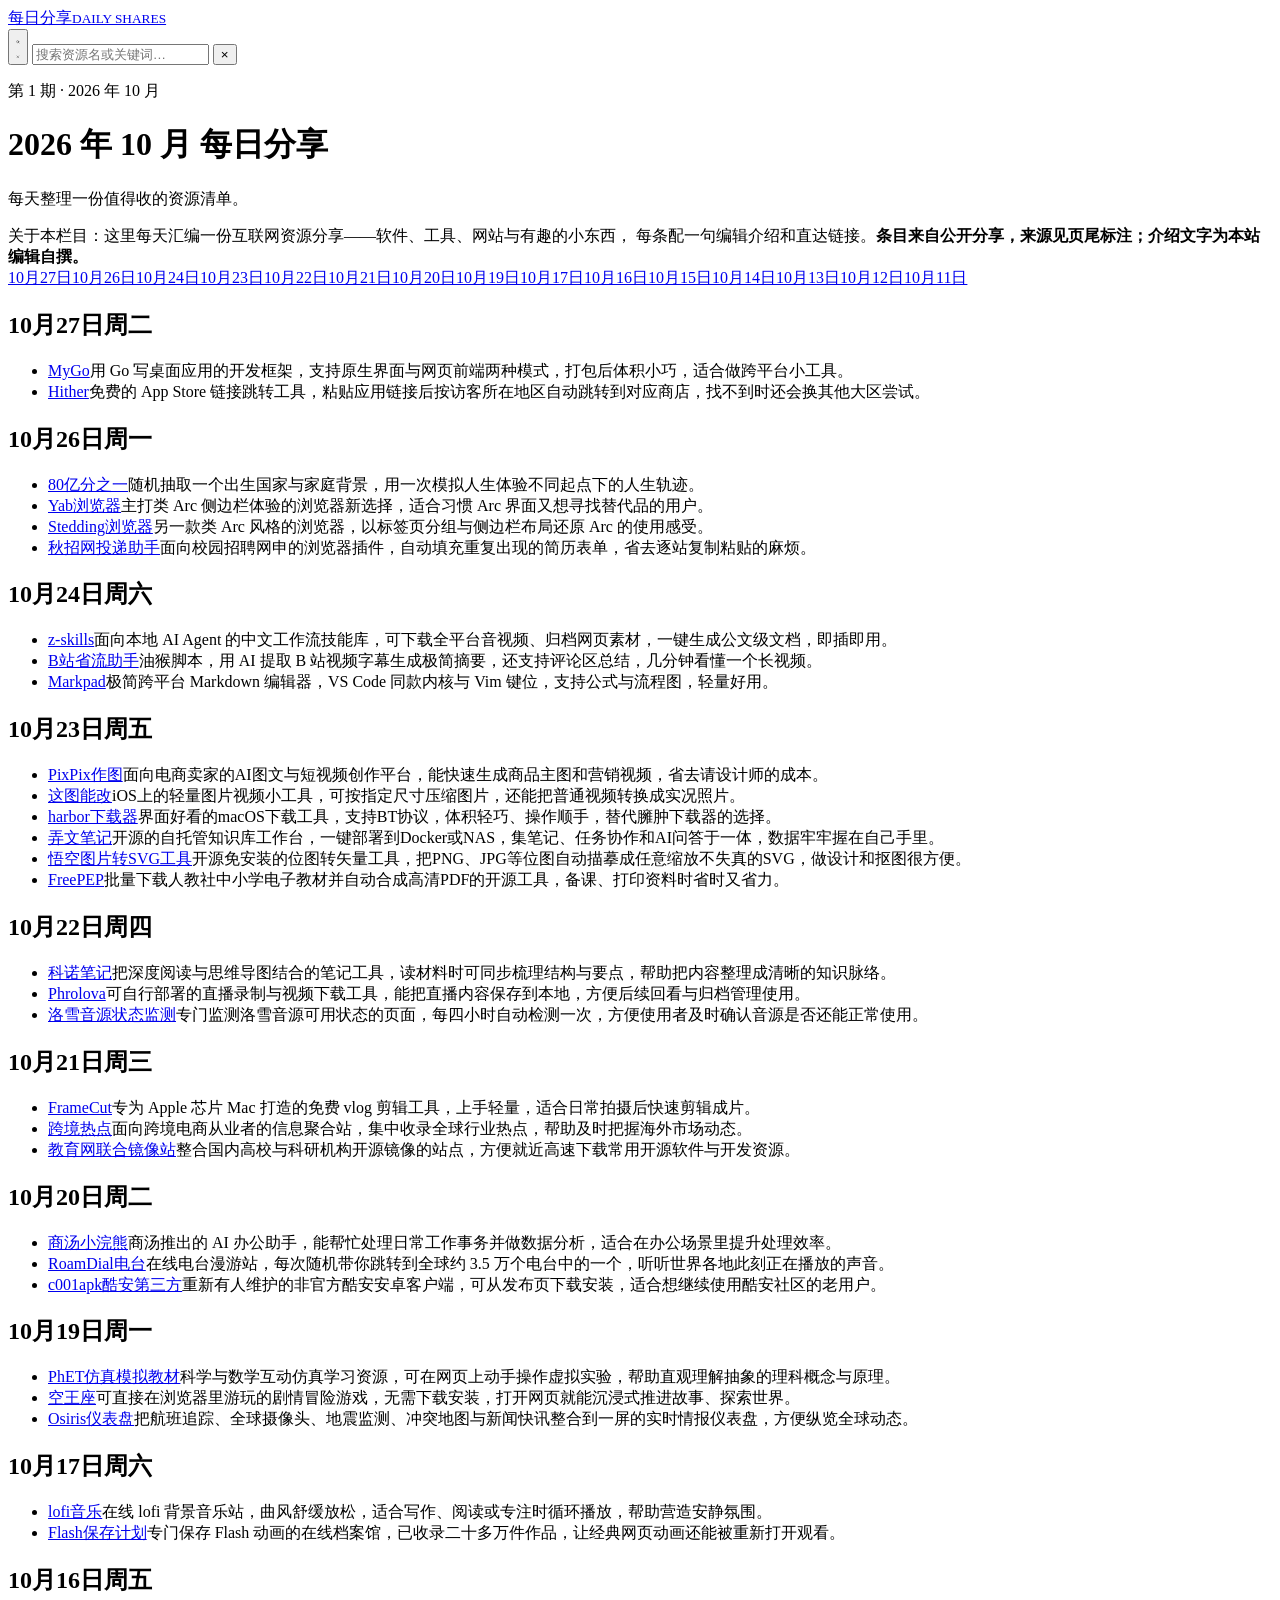
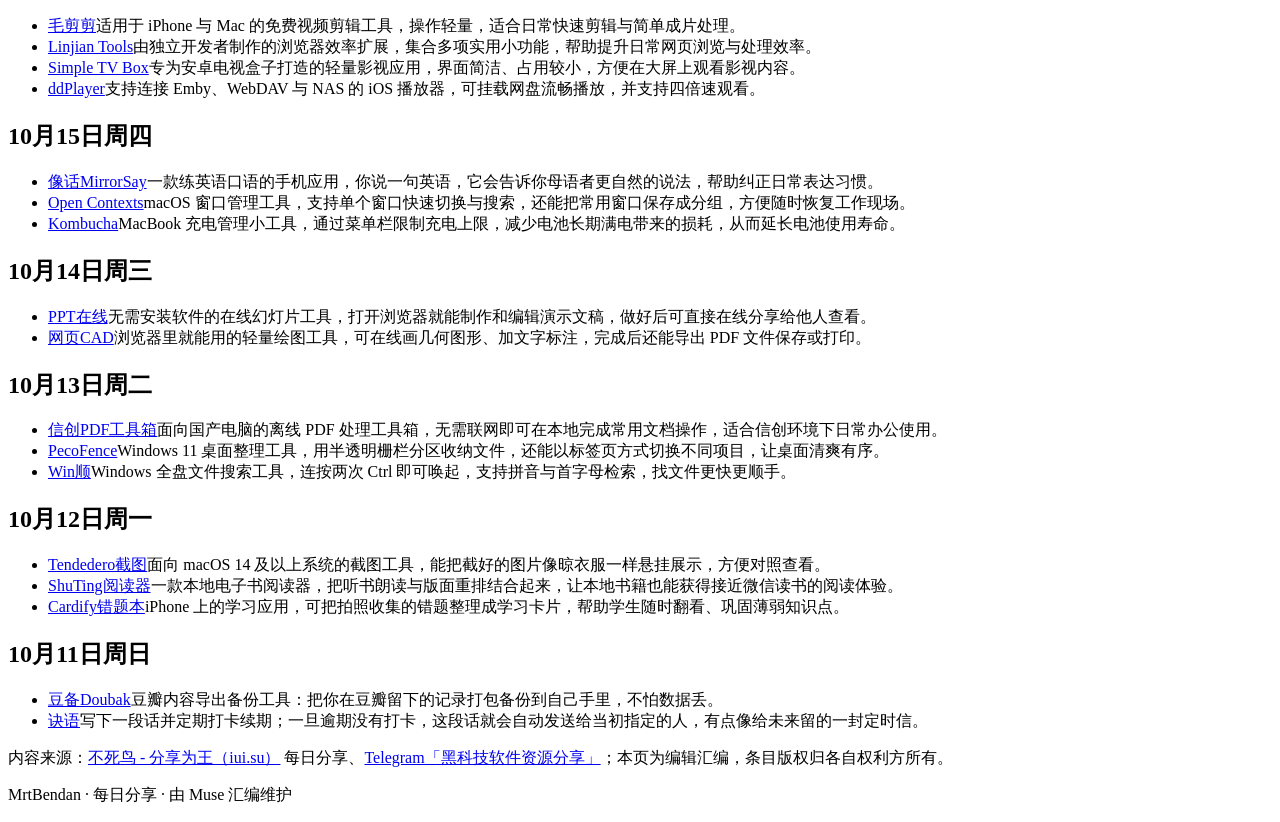
==== 2026-10.html @ f4e04af6 "site: update 2026-10.html" ====
<!DOCTYPE html>
<html lang="zh-CN">
<head>
<meta charset="utf-8">
<meta name="viewport" content="width=device-width, initial-scale=1">
<title>2026 年 10 月 每日分享 · MrtBendan · 每日分享</title>
<link rel="stylesheet" href="/style.css">
</head>
<body>
<header class="topbar">
  <a class="brand" href="/">每日分享<small>DAILY SHARES</small></a>
  
  <div class="searchbox" id="searchbox">
    <button class="search-btn" id="searchBtn" aria-label="搜索">
      <svg class="ic-search" viewBox="0 0 24 24" fill="none" stroke="currentColor" stroke-width="2.2" stroke-linecap="round"><circle cx="11" cy="11" r="7"/><path d="M20 20l-3.8-3.8"/></svg>
      <svg class="ic-close" viewBox="0 0 24 24" fill="none" stroke="currentColor" stroke-width="2.2" stroke-linecap="round"><path d="M6 6l12 12M18 6L6 18"/></svg>
    </button>
    <input id="searchInput" type="text" placeholder="搜索资源名或关键词…" autocomplete="off">
    <button class="search-clear" id="searchClear" aria-label="清空">×</button>
  </div>
  <div class="search-panel" id="searchPanel">
    <p class="search-meta" id="searchMeta"></p>
    <ul class="search-results" id="searchResults"></ul>
    <p class="search-empty" id="searchEmpty" style="display:none"></p>
  </div>

</header>
<main class="wrap">
  <p class="kicker">第 1 期 · 2026 年 10 月</p>
  <h1 class="title">2026 年 10 月 每日分享</h1>
  <p class="sub">每天整理一份值得收的资源清单。</p>
  <div class="about">关于本栏目：这里每天汇编一份互联网资源分享——软件、工具、网站与有趣的小东西，
  每条配一句编辑介绍和直达链接。<b>条目来自公开分享，来源见页尾标注；介绍文字为本站编辑自撰。</b></div>
  <nav class="dayindex"><a href="#d20261027">10月27日</a><a href="#d20261026">10月26日</a><a href="#d20261024">10月24日</a><a href="#d20261023">10月23日</a><a href="#d20261022">10月22日</a><a href="#d20261021">10月21日</a><a href="#d20261020">10月20日</a><a href="#d20261019">10月19日</a><a href="#d20261017">10月17日</a><a href="#d20261016">10月16日</a><a href="#d20261015">10月15日</a><a href="#d20261014">10月14日</a><a href="#d20261013">10月13日</a><a href="#d20261012">10月12日</a><a href="#d20261011">10月11日</a></nav>
  <section class="day" id="d20261027"><h2>10月27日<span class="dow">周二</span></h2><ul class="items"><li><a class="name" href="https://mygo.egoist.dev/" target="_blank" rel="noopener">MyGo</a><span class="desc">用 Go 写桌面应用的开发框架，支持原生界面与网页前端两种模式，打包后体积小巧，适合做跨平台小工具。</span></li>
<li><a class="name" href="https://hither.link/" target="_blank" rel="noopener">Hither</a><span class="desc">免费的 App Store 链接跳转工具，粘贴应用链接后按访客所在地区自动跳转到对应商店，找不到时还会换其他大区尝试。</span></li></ul></section><section class="day" id="d20261026"><h2>10月26日<span class="dow">周一</span></h2><ul class="items"><li><a class="name" href="https://1in8billion.site/zh" target="_blank" rel="noopener">80亿分之一</a><span class="desc">随机抽取一个出生国家与家庭背景，用一次模拟人生体验不同起点下的人生轨迹。</span></li>
<li><a class="name" href="https://yetanotherbrowser.com/" target="_blank" rel="noopener">Yab浏览器</a><span class="desc">主打类 Arc 侧边栏体验的浏览器新选择，适合习惯 Arc 界面又想寻找替代品的用户。</span></li>
<li><a class="name" href="https://stedding.dev/" target="_blank" rel="noopener">Stedding浏览器</a><span class="desc">另一款类 Arc 风格的浏览器，以标签页分组与侧边栏布局还原 Arc 的使用感受。</span></li>
<li><a class="name" href="https://qiuzhaowang.com/autofill" target="_blank" rel="noopener">秋招网投递助手</a><span class="desc">面向校园招聘网申的浏览器插件，自动填充重复出现的简历表单，省去逐站复制粘贴的麻烦。</span></li></ul></section><section class="day" id="d20261024"><h2>10月24日<span class="dow">周六</span></h2><ul class="items"><li><a class="name" href="https://github.com/tjxj/z-skills" target="_blank" rel="noopener">z-skills</a><span class="desc">面向本地 AI Agent 的中文工作流技能库，可下载全平台音视频、归档网页素材，一键生成公文级文档，即插即用。</span></li>
<li><a class="name" href="https://greasyfork.org/zh-CN/scripts/574935" target="_blank" rel="noopener">B站省流助手</a><span class="desc">油猴脚本，用 AI 提取 B 站视频字幕生成极简摘要，还支持评论区总结，几分钟看懂一个长视频。</span></li>
<li><a class="name" href="https://github.com/sftwrdotdev/Markpad" target="_blank" rel="noopener">Markpad</a><span class="desc">极简跨平台 Markdown 编辑器，VS Code 同款内核与 Vim 键位，支持公式与流程图，轻量好用。</span></li></ul></section><section class="day" id="d20261023"><h2>10月23日<span class="dow">周五</span></h2><ul class="items"><li><a class="name" href="https://pixpix.cgref.cn/s/ogewp85np2" target="_blank" rel="noopener">PixPix作图</a><span class="desc">面向电商卖家的AI图文与短视频创作平台，能快速生成商品主图和营销视频，省去请设计师的成本。</span></li>
<li><a class="name" href="https://hugehard.app/apps/this-pic-can-change/" target="_blank" rel="noopener">这图能改</a><span class="desc">iOS上的轻量图片视频小工具，可按指定尺寸压缩图片，还能把普通视频转换成实况照片。</span></li>
<li><a class="name" href="https://thsnkhn.github.io/harbor/" target="_blank" rel="noopener">harbor下载器</a><span class="desc">界面好看的macOS下载工具，支持BT协议，体积轻巧、操作顺手，替代臃肿下载器的选择。</span></li>
<li><a class="name" href="https://github.com/cropflre/nowen-note/releases" target="_blank" rel="noopener">弄文笔记</a><span class="desc">开源的自托管知识库工作台，一键部署到Docker或NAS，集笔记、任务协作和AI问答于一体，数据牢牢握在自己手里。</span></li>
<li><a class="name" href="https://github.com/goku-open/goku-image-to-svg-tool" target="_blank" rel="noopener">悟空图片转SVG工具</a><span class="desc">开源免安装的位图转矢量工具，把PNG、JPG等位图自动描摹成任意缩放不失真的SVG，做设计和抠图很方便。</span></li>
<li><a class="name" href="https://github.com/siknet/FreePEP/releases" target="_blank" rel="noopener">FreePEP</a><span class="desc">批量下载人教社中小学电子教材并自动合成高清PDF的开源工具，备课、打印资料时省时又省力。</span></li></ul></section><section class="day" id="d20261022"><h2>10月22日<span class="dow">周四</span></h2><ul class="items"><li><a class="name" href="https://app.kognote.com/" target="_blank" rel="noopener">科诺笔记</a><span class="desc">把深度阅读与思维导图结合的笔记工具，读材料时可同步梳理结构与要点，帮助把内容整理成清晰的知识脉络。</span></li>
<li><a class="name" href="https://github.com/ProofPage/Phrolova" target="_blank" rel="noopener">Phrolova</a><span class="desc">可自行部署的直播录制与视频下载工具，能把直播内容保存到本地，方便后续回看与归档管理使用。</span></li>
<li><a class="name" href="https://anhe-player.loc.cc/sources/" target="_blank" rel="noopener">洛雪音源状态监测</a><span class="desc">专门监测洛雪音源可用状态的页面，每四小时自动检测一次，方便使用者及时确认音源是否还能正常使用。</span></li></ul></section><section class="day" id="d20261021"><h2>10月21日<span class="dow">周三</span></h2><ul class="items"><li><a class="name" href="https://github.com/lidedongsn/frame-cut" target="_blank" rel="noopener">FrameCut</a><span class="desc">专为 Apple 芯片 Mac 打造的免费 vlog 剪辑工具，上手轻量，适合日常拍摄后快速剪辑成片。</span></li>
<li><a class="name" href="https://hot.ouzhou123.com/hot" target="_blank" rel="noopener">跨境热点</a><span class="desc">面向跨境电商从业者的信息聚合站，集中收录全球行业热点，帮助及时把握海外市场动态。</span></li>
<li><a class="name" href="https://mirrors.cernet.edu.cn/" target="_blank" rel="noopener">教育网联合镜像站</a><span class="desc">整合国内高校与科研机构开源镜像的站点，方便就近高速下载常用开源软件与开发资源。</span></li></ul></section><section class="day" id="d20261020"><h2>10月20日<span class="dow">周二</span></h2><ul class="items"><li><a class="name" href="https://xiaohuanxiong.com/work/home?utm_source=blmay31" target="_blank" rel="noopener">商汤小浣熊</a><span class="desc">商汤推出的 AI 办公助手，能帮忙处理日常工作事务并做数据分析，适合在办公场景里提升处理效率。</span></li>
<li><a class="name" href="https://roamdial.com/" target="_blank" rel="noopener">RoamDial电台</a><span class="desc">在线电台漫游站，每次随机带你跳转到全球约 3.5 万个电台中的一个，听听世界各地此刻正在播放的声音。</span></li>
<li><a class="name" href="https://github.com/TG-Twilight/c001apk/releases" target="_blank" rel="noopener">c001apk酷安第三方</a><span class="desc">重新有人维护的非官方酷安安卓客户端，可从发布页下载安装，适合想继续使用酷安社区的老用户。</span></li></ul></section><section class="day" id="d20261019"><h2>10月19日<span class="dow">周一</span></h2><ul class="items"><li><a class="name" href="https://phet.colorado.edu/zh_CN/" target="_blank" rel="noopener">PhET仿真模拟教材</a><span class="desc">科学与数学互动仿真学习资源，可在网页上动手操作虚拟实验，帮助直观理解抽象的理科概念与原理。</span></li>
<li><a class="name" href="https://muselabs.co/empty-throne" target="_blank" rel="noopener">空王座</a><span class="desc">可直接在浏览器里游玩的剧情冒险游戏，无需下载安装，打开网页就能沉浸式推进故事、探索世界。</span></li>
<li><a class="name" href="https://osirisai.live/" target="_blank" rel="noopener">Osiris仪表盘</a><span class="desc">把航班追踪、全球摄像头、地震监测、冲突地图与新闻快讯整合到一屏的实时情报仪表盘，方便纵览全球动态。</span></li></ul></section><section class="day" id="d20261017"><h2>10月17日<span class="dow">周六</span></h2><ul class="items"><li><a class="name" href="https://lofi.icu/#30" target="_blank" rel="noopener">lofi音乐</a><span class="desc">在线 lofi 背景音乐站，曲风舒缓放松，适合写作、阅读或专注时循环播放，帮助营造安静氛围。</span></li>
<li><a class="name" href="https://flash.homes/" target="_blank" rel="noopener">Flash保存计划</a><span class="desc">专门保存 Flash 动画的在线档案馆，已收录二十多万件作品，让经典网页动画还能被重新打开观看。</span></li></ul></section><section class="day" id="d20261016"><h2>10月16日<span class="dow">周五</span></h2><ul class="items"><li><a class="name" href="https://weili.app/apps/maocut/" target="_blank" rel="noopener">毛剪剪</a><span class="desc">适用于 iPhone 与 Mac 的免费视频剪辑工具，操作轻量，适合日常快速剪辑与简单成片处理。</span></li>
<li><a class="name" href="https://linjianxiaoyutools.com/" target="_blank" rel="noopener">Linjian Tools</a><span class="desc">由独立开发者制作的浏览器效率扩展，集合多项实用小功能，帮助提升日常网页浏览与处理效率。</span></li>
<li><a class="name" href="https://github.com/w1lli4m666-droid/Simple-TV-Box/releases" target="_blank" rel="noopener">Simple TV Box</a><span class="desc">专为安卓电视盒子打造的轻量影视应用，界面简洁、占用较小，方便在大屏上观看影视内容。</span></li>
<li><a class="name" href="https://apps.apple.com/cn/app/ddplayer/id6810930763" target="_blank" rel="noopener">ddPlayer</a><span class="desc">支持连接 Emby、WebDAV 与 NAS 的 iOS 播放器，可挂载网盘流畅播放，并支持四倍速观看。</span></li></ul></section><section class="day" id="d20261015"><h2>10月15日<span class="dow">周四</span></h2><ul class="items"><li><a class="name" href="https://mirrorsay.com" target="_blank" rel="noopener">像话MirrorSay</a><span class="desc">一款练英语口语的手机应用，你说一句英语，它会告诉你母语者更自然的说法，帮助纠正日常表达习惯。</span></li>
<li><a class="name" href="https://opencontexts.zshnb.com/zh/" target="_blank" rel="noopener">Open Contexts</a><span class="desc">macOS 窗口管理工具，支持单个窗口快速切换与搜索，还能把常用窗口保存成分组，方便随时恢复工作现场。</span></li>
<li><a class="name" href="https://github.com/askuksov/kombucha" target="_blank" rel="noopener">Kombucha</a><span class="desc">MacBook 充电管理小工具，通过菜单栏限制充电上限，减少电池长期满电带来的损耗，从而延长电池使用寿命。</span></li></ul></section><section class="day" id="d20261014"><h2>10月14日<span class="dow">周三</span></h2><ul class="items"><li><a class="name" href="https://pptonline.co/" target="_blank" rel="noopener">PPT在线</a><span class="desc">无需安装软件的在线幻灯片工具，打开浏览器就能制作和编辑演示文稿，做好后可直接在线分享给他人查看。</span></li>
<li><a class="name" href="https://kulmanlab.com/zh/" target="_blank" rel="noopener">网页CAD</a><span class="desc">浏览器里就能用的轻量绘图工具，可在线画几何图形、加文字标注，完成后还能导出 PDF 文件保存或打印。</span></li></ul></section><section class="day" id="d20261013"><h2>10月13日<span class="dow">周二</span></h2><ul class="items"><li><a class="name" href="https://www.xcpdf.com/" target="_blank" rel="noopener">信创PDF工具箱</a><span class="desc">面向国产电脑的离线 PDF 处理工具箱，无需联网即可在本地完成常用文档操作，适合信创环境下日常办公使用。</span></li>
<li><a class="name" href="https://pecofence.jiang.jp/zh-CN/" target="_blank" rel="noopener">PecoFence</a><span class="desc">Windows 11 桌面整理工具，用半透明栅栏分区收纳文件，还能以标签页方式切换不同项目，让桌面清爽有序。</span></li>
<li><a class="name" href="https://github.com/LingCore/WinShun" target="_blank" rel="noopener">Win顺</a><span class="desc">Windows 全盘文件搜索工具，连按两次 Ctrl 即可唤起，支持拼音与首字母检索，找文件更快更顺手。</span></li></ul></section><section class="day" id="d20261012"><h2>10月12日<span class="dow">周一</span></h2><ul class="items"><li><a class="name" href="https://tendedero.app/" target="_blank" rel="noopener">Tendedero截图</a><span class="desc">面向 macOS 14 及以上系统的截图工具，能把截好的图片像晾衣服一样悬挂展示，方便对照查看。</span></li>
<li><a class="name" href="https://github.com/zanbinxu/shuting" target="_blank" rel="noopener">ShuTing阅读器</a><span class="desc">一款本地电子书阅读器，把听书朗读与版面重排结合起来，让本地书籍也能获得接近微信读书的阅读体验。</span></li>
<li><a class="name" href="https://blynkai.app/cardify/" target="_blank" rel="noopener">Cardify错题本</a><span class="desc">iPhone 上的学习应用，可把拍照收集的错题整理成学习卡片，帮助学生随时翻看、巩固薄弱知识点。</span></li></ul></section><section class="day" id="d20261011"><h2>10月11日<span class="dow">周日</span></h2><ul class="items"><li><a class="name" href="https://doubak.com/" target="_blank" rel="noopener">豆备Doubak</a><span class="desc">豆瓣内容导出备份工具：把你在豆瓣留下的记录打包备份到自己手里，不怕数据丢。</span></li>
<li><a class="name" href="https://www.jueyu.xyz/" target="_blank" rel="noopener">诀语</a><span class="desc">写下一段话并定期打卡续期；一旦逾期没有打卡，这段话就会自动发送给当初指定的人，有点像给未来留的一封定时信。</span></li></ul></section>
  <footer>
    <p>内容来源：<a href="https://iui.su/214/" target="_blank" rel="noopener">不死鸟 - 分享为王（iui.su）</a> 每日分享、<a href="https://t.me/kkaifenxiang" target="_blank" rel="noopener">Telegram「黑科技软件资源分享」</a>；本页为编辑汇编，条目版权归各自权利方所有。</p>
    <p>MrtBendan · 每日分享 · 由 Muse 汇编维护</p>
  </footer>
</main>
<script src="/search.js" defer></script>
</body>
</html>
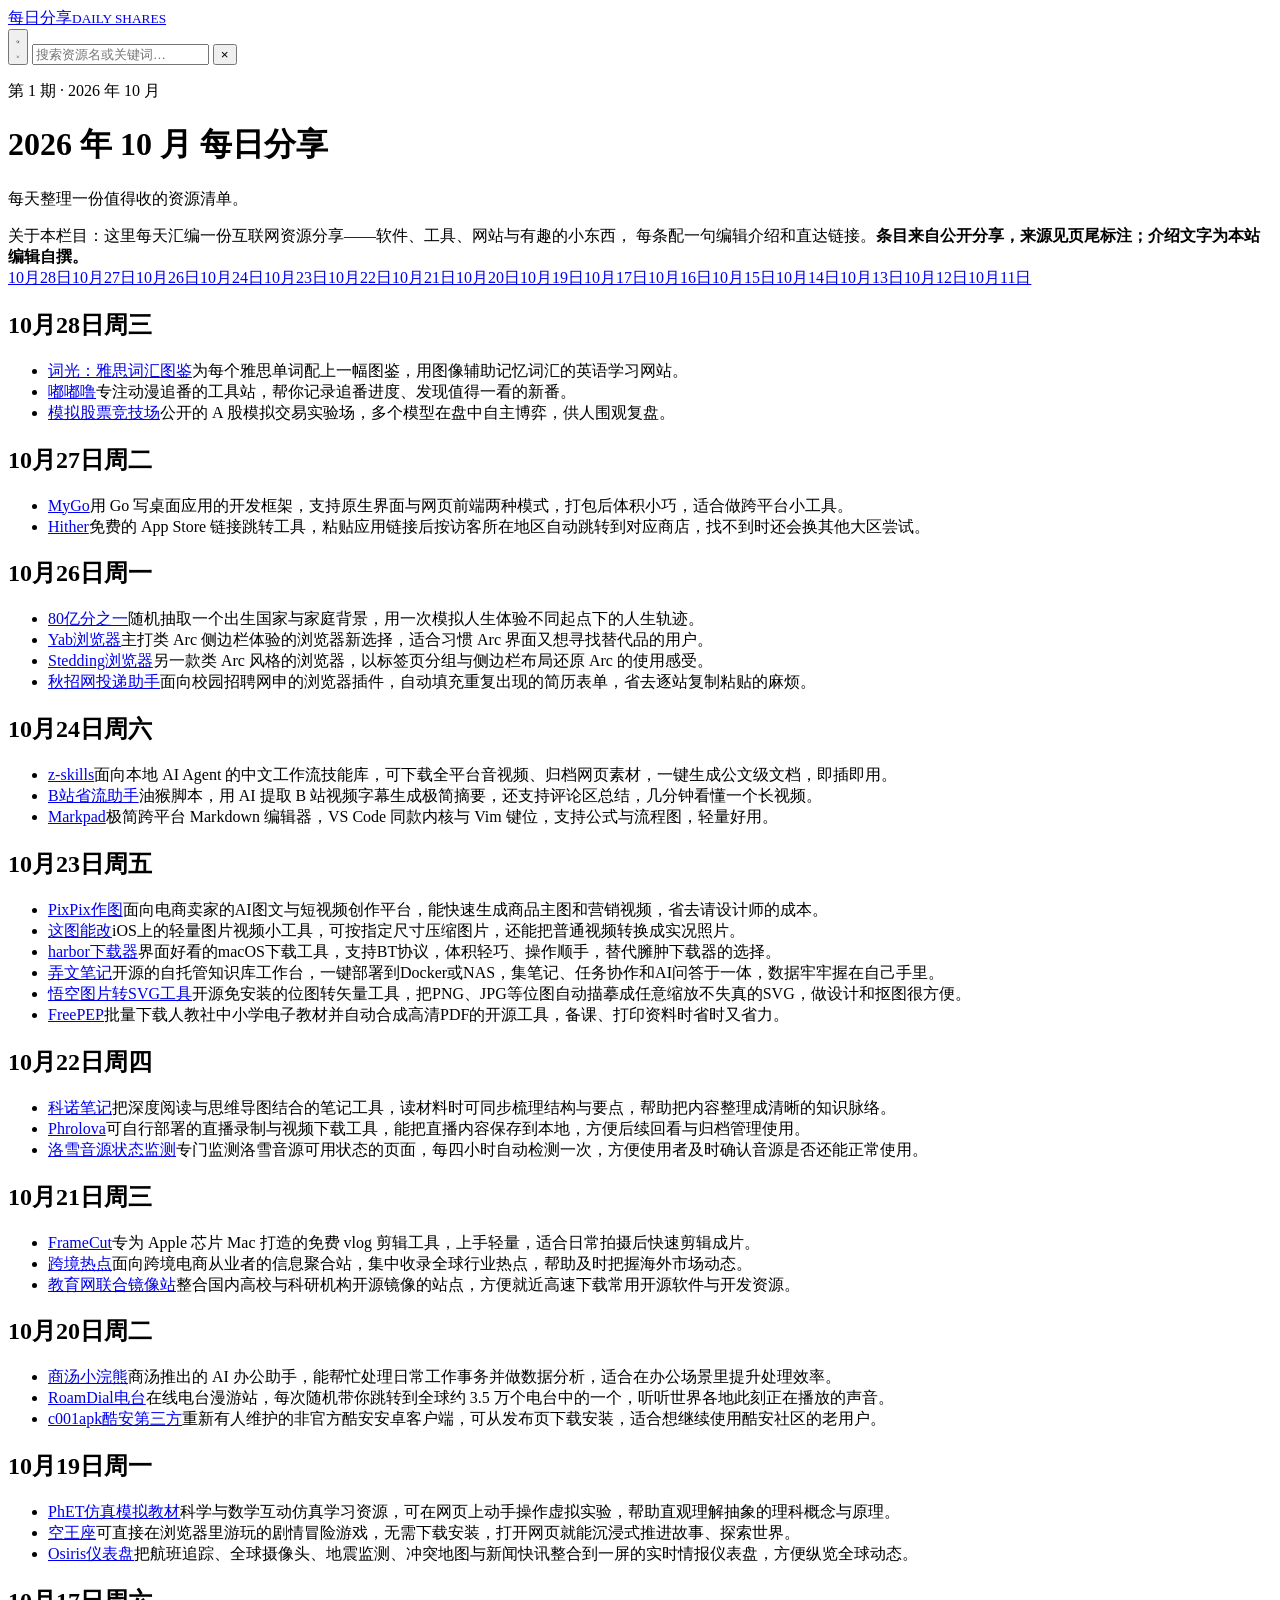
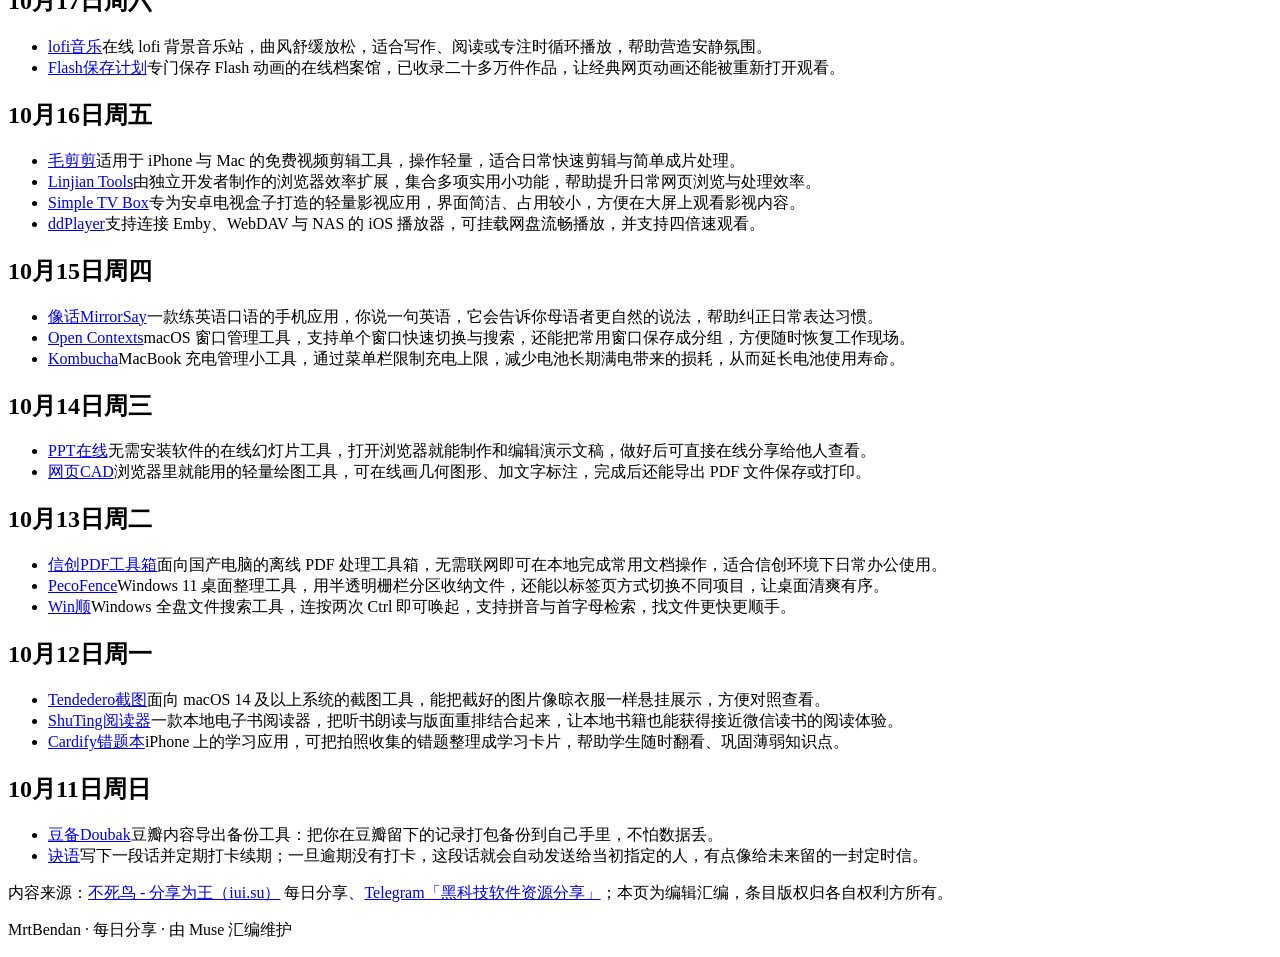
==== commit d559c55b: "site: update 2026-10.html" ====
--- a/2026-10.html
+++ b/2026-10.html
@@ -31,8 +31,10 @@
   <p class="sub">每天整理一份值得收的资源清单。</p>
   <div class="about">关于本栏目：这里每天汇编一份互联网资源分享——软件、工具、网站与有趣的小东西，
   每条配一句编辑介绍和直达链接。<b>条目来自公开分享，来源见页尾标注；介绍文字为本站编辑自撰。</b></div>
-  <nav class="dayindex"><a href="#d20261027">10月27日</a><a href="#d20261026">10月26日</a><a href="#d20261024">10月24日</a><a href="#d20261023">10月23日</a><a href="#d20261022">10月22日</a><a href="#d20261021">10月21日</a><a href="#d20261020">10月20日</a><a href="#d20261019">10月19日</a><a href="#d20261017">10月17日</a><a href="#d20261016">10月16日</a><a href="#d20261015">10月15日</a><a href="#d20261014">10月14日</a><a href="#d20261013">10月13日</a><a href="#d20261012">10月12日</a><a href="#d20261011">10月11日</a></nav>
-  <section class="day" id="d20261027"><h2>10月27日<span class="dow">周二</span></h2><ul class="items"><li><a class="name" href="https://mygo.egoist.dev/" target="_blank" rel="noopener">MyGo</a><span class="desc">用 Go 写桌面应用的开发框架，支持原生界面与网页前端两种模式，打包后体积小巧，适合做跨平台小工具。</span></li>
+  <nav class="dayindex"><a href="#d20261028">10月28日</a><a href="#d20261027">10月27日</a><a href="#d20261026">10月26日</a><a href="#d20261024">10月24日</a><a href="#d20261023">10月23日</a><a href="#d20261022">10月22日</a><a href="#d20261021">10月21日</a><a href="#d20261020">10月20日</a><a href="#d20261019">10月19日</a><a href="#d20261017">10月17日</a><a href="#d20261016">10月16日</a><a href="#d20261015">10月15日</a><a href="#d20261014">10月14日</a><a href="#d20261013">10月13日</a><a href="#d20261012">10月12日</a><a href="#d20261011">10月11日</a></nav>
+  <section class="day" id="d20261028"><h2>10月28日<span class="dow">周三</span></h2><ul class="items"><li><a class="name" href="https://0xlei.tech/words/" target="_blank" rel="noopener">词光：雅思词汇图鉴</a><span class="desc">为每个雅思单词配上一幅图鉴，用图像辅助记忆词汇的英语学习网站。</span></li>
+<li><a class="name" href="https://dudulu.moe/" target="_blank" rel="noopener">嘟嘟噜</a><span class="desc">专注动漫追番的工具站，帮你记录追番进度、发现值得一看的新番。</span></li>
+<li><a class="name" href="https://trade.marsarena.dev/" target="_blank" rel="noopener">模拟股票竞技场</a><span class="desc">公开的 A 股模拟交易实验场，多个模型在盘中自主博弈，供人围观复盘。</span></li></ul></section><section class="day" id="d20261027"><h2>10月27日<span class="dow">周二</span></h2><ul class="items"><li><a class="name" href="https://mygo.egoist.dev/" target="_blank" rel="noopener">MyGo</a><span class="desc">用 Go 写桌面应用的开发框架，支持原生界面与网页前端两种模式，打包后体积小巧，适合做跨平台小工具。</span></li>
 <li><a class="name" href="https://hither.link/" target="_blank" rel="noopener">Hither</a><span class="desc">免费的 App Store 链接跳转工具，粘贴应用链接后按访客所在地区自动跳转到对应商店，找不到时还会换其他大区尝试。</span></li></ul></section><section class="day" id="d20261026"><h2>10月26日<span class="dow">周一</span></h2><ul class="items"><li><a class="name" href="https://1in8billion.site/zh" target="_blank" rel="noopener">80亿分之一</a><span class="desc">随机抽取一个出生国家与家庭背景，用一次模拟人生体验不同起点下的人生轨迹。</span></li>
 <li><a class="name" href="https://yetanotherbrowser.com/" target="_blank" rel="noopener">Yab浏览器</a><span class="desc">主打类 Arc 侧边栏体验的浏览器新选择，适合习惯 Arc 界面又想寻找替代品的用户。</span></li>
 <li><a class="name" href="https://stedding.dev/" target="_blank" rel="noopener">Stedding浏览器</a><span class="desc">另一款类 Arc 风格的浏览器，以标签页分组与侧边栏布局还原 Arc 的使用感受。</span></li>
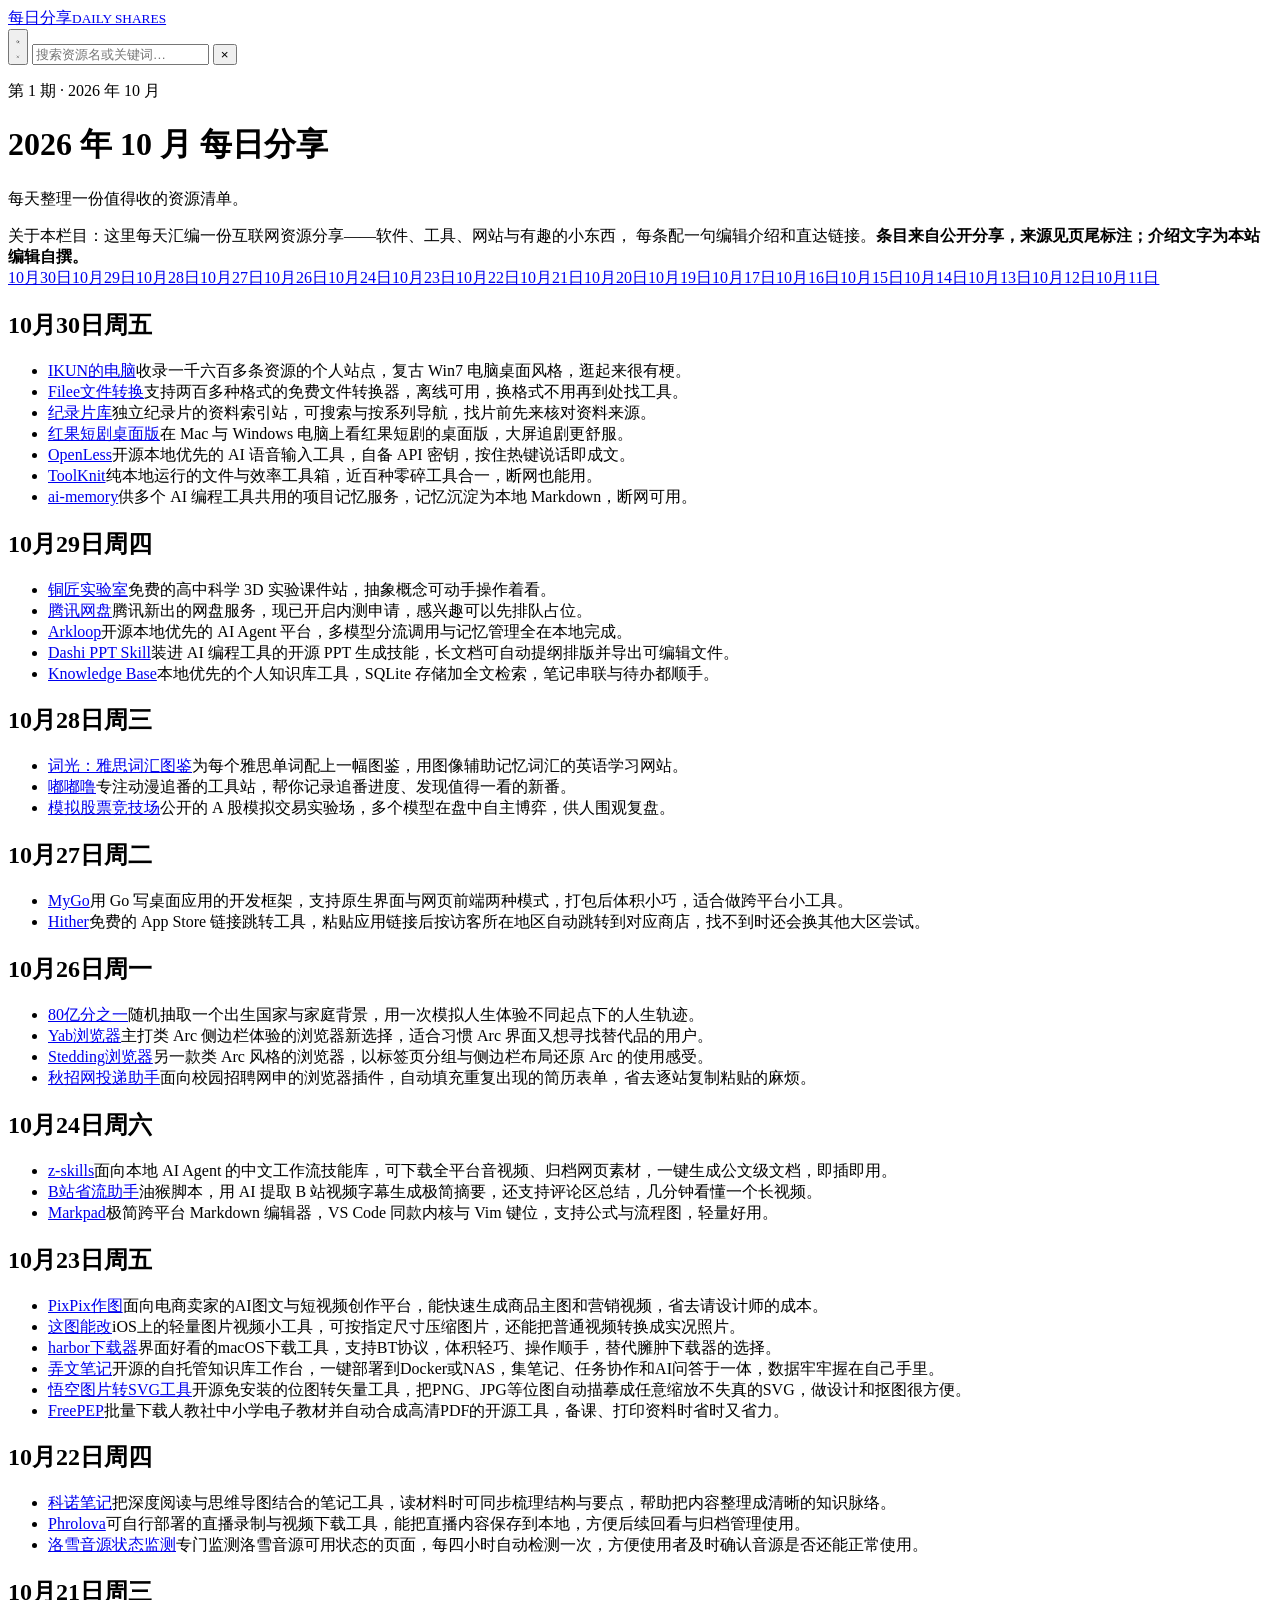
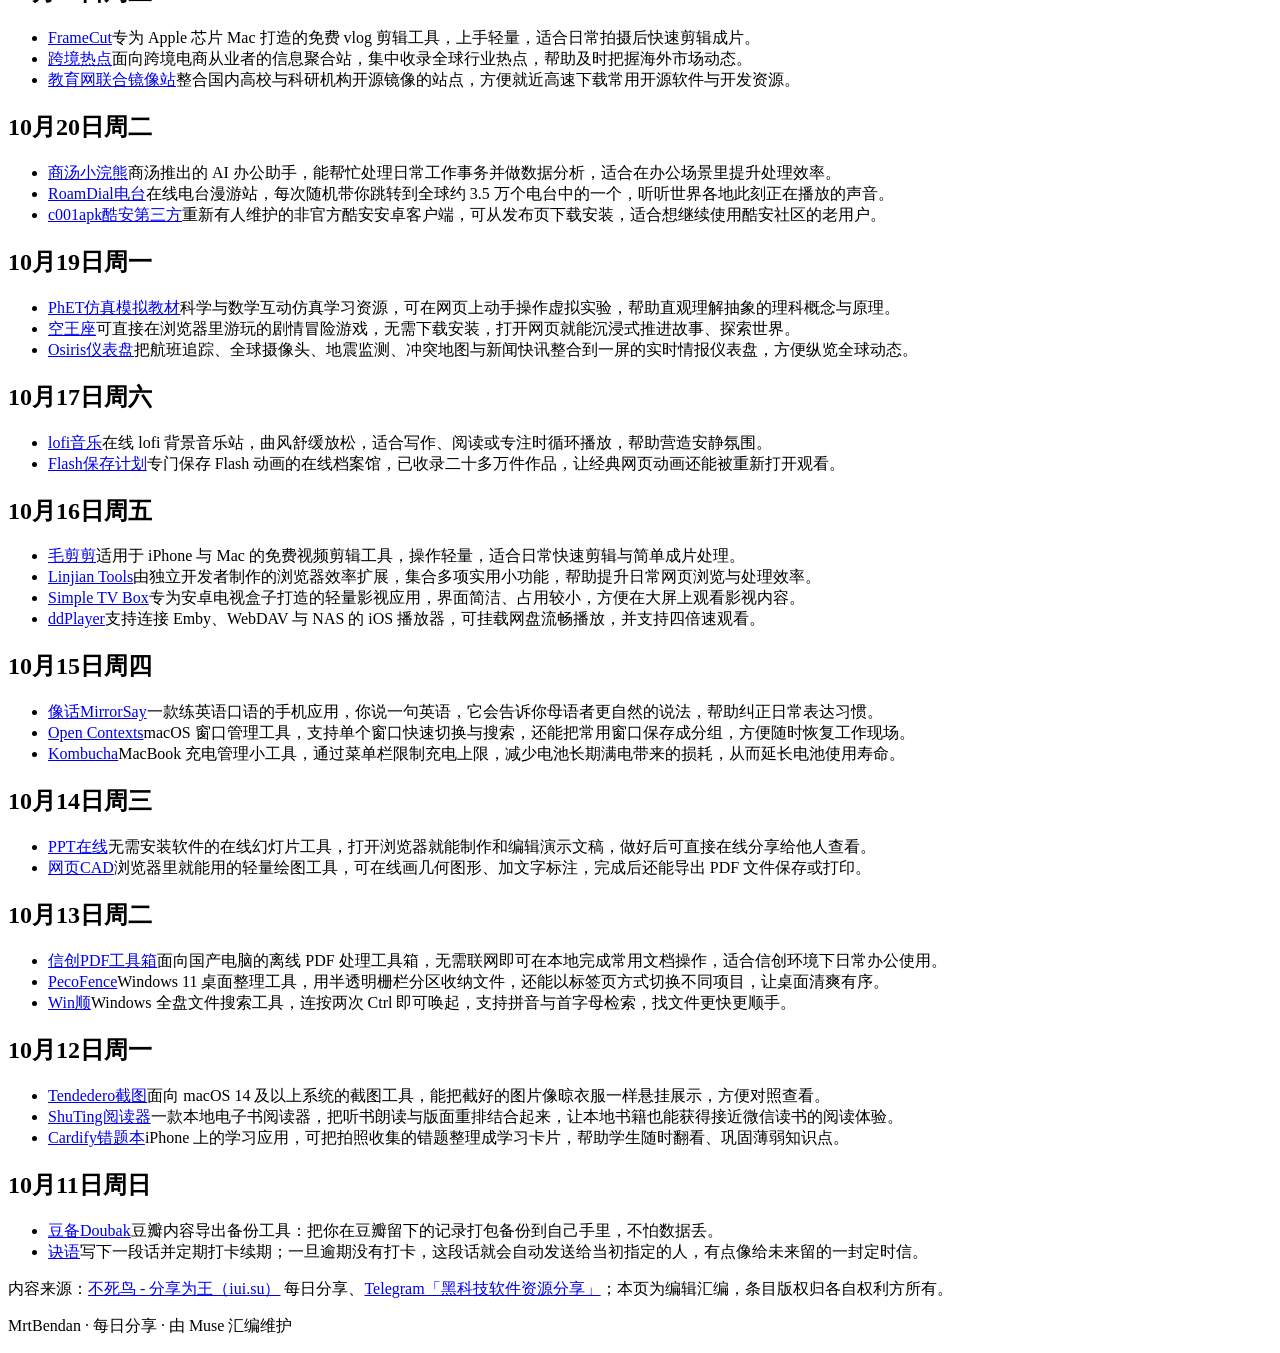
==== commit a600d1d9: "site: update 2026-10.html" ====
--- a/2026-10.html
+++ b/2026-10.html
@@ -31,8 +31,18 @@
   <p class="sub">每天整理一份值得收的资源清单。</p>
   <div class="about">关于本栏目：这里每天汇编一份互联网资源分享——软件、工具、网站与有趣的小东西，
   每条配一句编辑介绍和直达链接。<b>条目来自公开分享，来源见页尾标注；介绍文字为本站编辑自撰。</b></div>
-  <nav class="dayindex"><a href="#d20261028">10月28日</a><a href="#d20261027">10月27日</a><a href="#d20261026">10月26日</a><a href="#d20261024">10月24日</a><a href="#d20261023">10月23日</a><a href="#d20261022">10月22日</a><a href="#d20261021">10月21日</a><a href="#d20261020">10月20日</a><a href="#d20261019">10月19日</a><a href="#d20261017">10月17日</a><a href="#d20261016">10月16日</a><a href="#d20261015">10月15日</a><a href="#d20261014">10月14日</a><a href="#d20261013">10月13日</a><a href="#d20261012">10月12日</a><a href="#d20261011">10月11日</a></nav>
-  <section class="day" id="d20261028"><h2>10月28日<span class="dow">周三</span></h2><ul class="items"><li><a class="name" href="https://0xlei.tech/words/" target="_blank" rel="noopener">词光：雅思词汇图鉴</a><span class="desc">为每个雅思单词配上一幅图鉴，用图像辅助记忆词汇的英语学习网站。</span></li>
+  <nav class="dayindex"><a href="#d20261030">10月30日</a><a href="#d20261029">10月29日</a><a href="#d20261028">10月28日</a><a href="#d20261027">10月27日</a><a href="#d20261026">10月26日</a><a href="#d20261024">10月24日</a><a href="#d20261023">10月23日</a><a href="#d20261022">10月22日</a><a href="#d20261021">10月21日</a><a href="#d20261020">10月20日</a><a href="#d20261019">10月19日</a><a href="#d20261017">10月17日</a><a href="#d20261016">10月16日</a><a href="#d20261015">10月15日</a><a href="#d20261014">10月14日</a><a href="#d20261013">10月13日</a><a href="#d20261012">10月12日</a><a href="#d20261011">10月11日</a></nav>
+  <section class="day" id="d20261030"><h2>10月30日<span class="dow">周五</span></h2><ul class="items"><li><a class="name" href="https://carloswiki.com/IKUN/" target="_blank" rel="noopener">IKUN的电脑</a><span class="desc">收录一千六百多条资源的个人站点，复古 Win7 电脑桌面风格，逛起来很有梗。</span></li>
+<li><a class="name" href="https://filee.sh/zh-cn/" target="_blank" rel="noopener">Filee文件转换</a><span class="desc">支持两百多种格式的免费文件转换器，离线可用，换格式不用再到处找工具。</span></li>
+<li><a class="name" href="https://jilupianwang.com/" target="_blank" rel="noopener">纪录片库</a><span class="desc">独立纪录片的资料索引站，可搜索与按系列导航，找片前先来核对资料来源。</span></li>
+<li><a class="name" href="https://github.com/jackotom/hongguo-drama" target="_blank" rel="noopener">红果短剧桌面版</a><span class="desc">在 Mac 与 Windows 电脑上看红果短剧的桌面版，大屏追剧更舒服。</span></li>
+<li><a class="name" href="https://openless.top/" target="_blank" rel="noopener">OpenLess</a><span class="desc">开源本地优先的 AI 语音输入工具，自备 API 密钥，按住热键说话即成文。</span></li>
+<li><a class="name" href="https://toolknit.com/zh/" target="_blank" rel="noopener">ToolKnit</a><span class="desc">纯本地运行的文件与效率工具箱，近百种零碎工具合一，断网也能用。</span></li>
+<li><a class="name" href="https://github.com/akitaonrails/ai-memory/releases" target="_blank" rel="noopener">ai-memory</a><span class="desc">供多个 AI 编程工具共用的项目记忆服务，记忆沉淀为本地 Markdown，断网可用。</span></li></ul></section><section class="day" id="d20261029"><h2>10月29日<span class="dow">周四</span></h2><ul class="items"><li><a class="name" href="https://lab.tongjiang.app/" target="_blank" rel="noopener">铜匠实验室</a><span class="desc">免费的高中科学 3D 实验课件站，抽象概念可动手操作着看。</span></li>
+<li><a class="name" href="https://drive.tencent.com/" target="_blank" rel="noopener">腾讯网盘</a><span class="desc">腾讯新出的网盘服务，现已开启内测申请，感兴趣可以先排队占位。</span></li>
+<li><a class="name" href="https://arkloop.io/zh" target="_blank" rel="noopener">Arkloop</a><span class="desc">开源本地优先的 AI Agent 平台，多模型分流调用与记忆管理全在本地完成。</span></li>
+<li><a class="name" href="https://github.com/chuspeeism/dashi-ppt-skill" target="_blank" rel="noopener">Dashi PPT Skill</a><span class="desc">装进 AI 编程工具的开源 PPT 生成技能，长文档可自动提纲排版并导出可编辑文件。</span></li>
+<li><a class="name" href="https://kb.ruoyi.plus/download.html" target="_blank" rel="noopener">Knowledge Base</a><span class="desc">本地优先的个人知识库工具，SQLite 存储加全文检索，笔记串联与待办都顺手。</span></li></ul></section><section class="day" id="d20261028"><h2>10月28日<span class="dow">周三</span></h2><ul class="items"><li><a class="name" href="https://0xlei.tech/words/" target="_blank" rel="noopener">词光：雅思词汇图鉴</a><span class="desc">为每个雅思单词配上一幅图鉴，用图像辅助记忆词汇的英语学习网站。</span></li>
 <li><a class="name" href="https://dudulu.moe/" target="_blank" rel="noopener">嘟嘟噜</a><span class="desc">专注动漫追番的工具站，帮你记录追番进度、发现值得一看的新番。</span></li>
 <li><a class="name" href="https://trade.marsarena.dev/" target="_blank" rel="noopener">模拟股票竞技场</a><span class="desc">公开的 A 股模拟交易实验场，多个模型在盘中自主博弈，供人围观复盘。</span></li></ul></section><section class="day" id="d20261027"><h2>10月27日<span class="dow">周二</span></h2><ul class="items"><li><a class="name" href="https://mygo.egoist.dev/" target="_blank" rel="noopener">MyGo</a><span class="desc">用 Go 写桌面应用的开发框架，支持原生界面与网页前端两种模式，打包后体积小巧，适合做跨平台小工具。</span></li>
 <li><a class="name" href="https://hither.link/" target="_blank" rel="noopener">Hither</a><span class="desc">免费的 App Store 链接跳转工具，粘贴应用链接后按访客所在地区自动跳转到对应商店，找不到时还会换其他大区尝试。</span></li></ul></section><section class="day" id="d20261026"><h2>10月26日<span class="dow">周一</span></h2><ul class="items"><li><a class="name" href="https://1in8billion.site/zh" target="_blank" rel="noopener">80亿分之一</a><span class="desc">随机抽取一个出生国家与家庭背景，用一次模拟人生体验不同起点下的人生轨迹。</span></li>
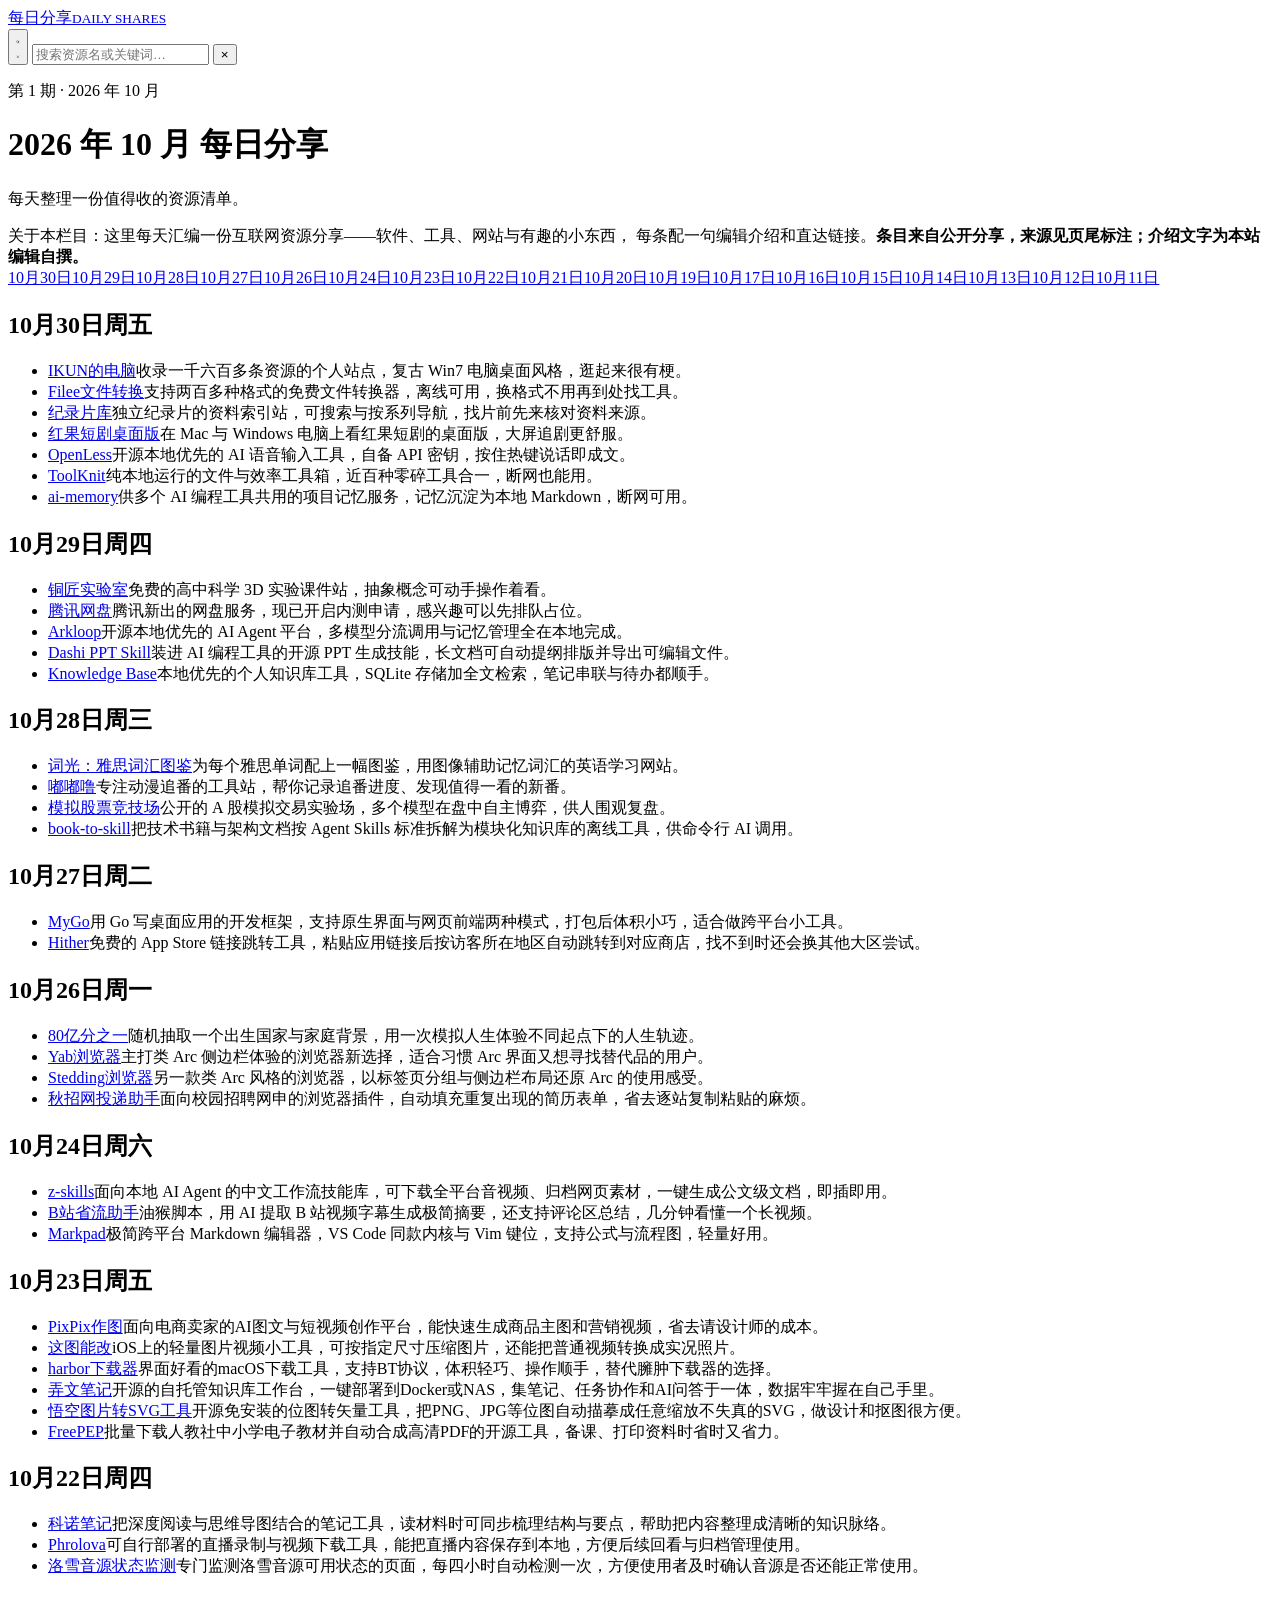
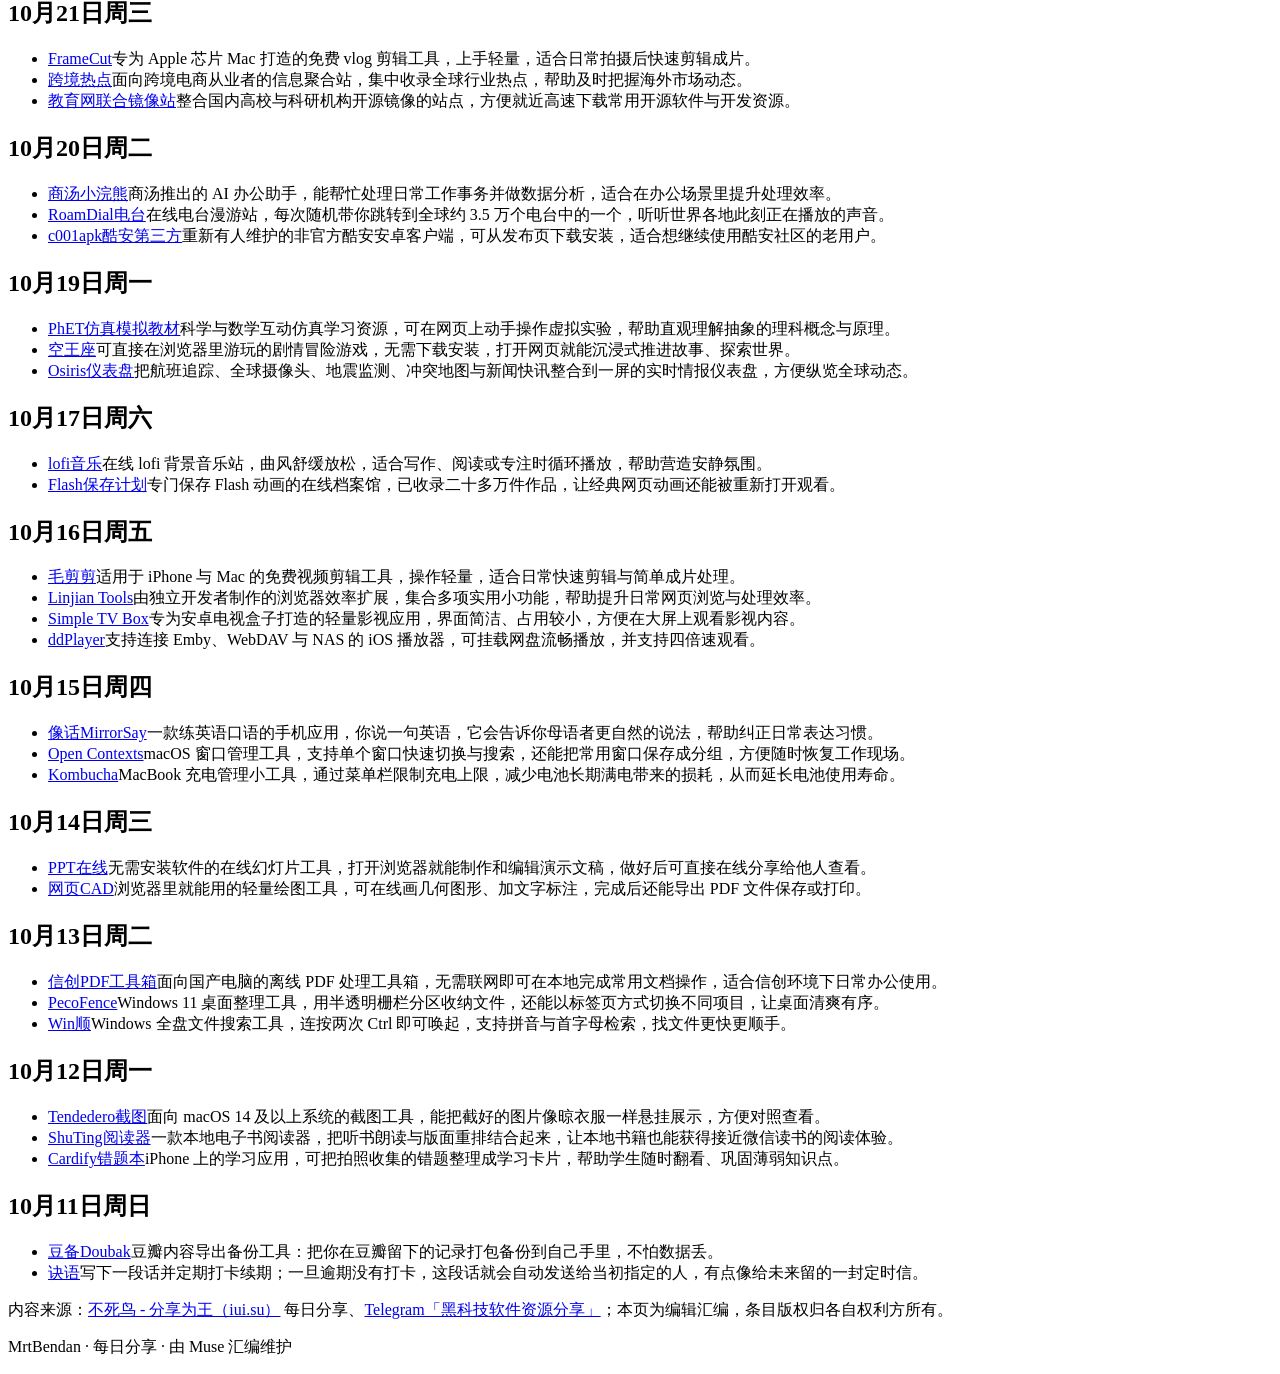
==== commit be38a92d: "site: update 2026-10.html" ====
--- a/2026-10.html
+++ b/2026-10.html
@@ -44,7 +44,8 @@
 <li><a class="name" href="https://github.com/chuspeeism/dashi-ppt-skill" target="_blank" rel="noopener">Dashi PPT Skill</a><span class="desc">装进 AI 编程工具的开源 PPT 生成技能，长文档可自动提纲排版并导出可编辑文件。</span></li>
 <li><a class="name" href="https://kb.ruoyi.plus/download.html" target="_blank" rel="noopener">Knowledge Base</a><span class="desc">本地优先的个人知识库工具，SQLite 存储加全文检索，笔记串联与待办都顺手。</span></li></ul></section><section class="day" id="d20261028"><h2>10月28日<span class="dow">周三</span></h2><ul class="items"><li><a class="name" href="https://0xlei.tech/words/" target="_blank" rel="noopener">词光：雅思词汇图鉴</a><span class="desc">为每个雅思单词配上一幅图鉴，用图像辅助记忆词汇的英语学习网站。</span></li>
 <li><a class="name" href="https://dudulu.moe/" target="_blank" rel="noopener">嘟嘟噜</a><span class="desc">专注动漫追番的工具站，帮你记录追番进度、发现值得一看的新番。</span></li>
-<li><a class="name" href="https://trade.marsarena.dev/" target="_blank" rel="noopener">模拟股票竞技场</a><span class="desc">公开的 A 股模拟交易实验场，多个模型在盘中自主博弈，供人围观复盘。</span></li></ul></section><section class="day" id="d20261027"><h2>10月27日<span class="dow">周二</span></h2><ul class="items"><li><a class="name" href="https://mygo.egoist.dev/" target="_blank" rel="noopener">MyGo</a><span class="desc">用 Go 写桌面应用的开发框架，支持原生界面与网页前端两种模式，打包后体积小巧，适合做跨平台小工具。</span></li>
+<li><a class="name" href="https://trade.marsarena.dev/" target="_blank" rel="noopener">模拟股票竞技场</a><span class="desc">公开的 A 股模拟交易实验场，多个模型在盘中自主博弈，供人围观复盘。</span></li>
+<li><a class="name" href="https://github.com/virgiliojr94/book-to-skill" target="_blank" rel="noopener">book-to-skill</a><span class="desc">把技术书籍与架构文档按 Agent Skills 标准拆解为模块化知识库的离线工具，供命令行 AI 调用。</span></li></ul></section><section class="day" id="d20261027"><h2>10月27日<span class="dow">周二</span></h2><ul class="items"><li><a class="name" href="https://mygo.egoist.dev/" target="_blank" rel="noopener">MyGo</a><span class="desc">用 Go 写桌面应用的开发框架，支持原生界面与网页前端两种模式，打包后体积小巧，适合做跨平台小工具。</span></li>
 <li><a class="name" href="https://hither.link/" target="_blank" rel="noopener">Hither</a><span class="desc">免费的 App Store 链接跳转工具，粘贴应用链接后按访客所在地区自动跳转到对应商店，找不到时还会换其他大区尝试。</span></li></ul></section><section class="day" id="d20261026"><h2>10月26日<span class="dow">周一</span></h2><ul class="items"><li><a class="name" href="https://1in8billion.site/zh" target="_blank" rel="noopener">80亿分之一</a><span class="desc">随机抽取一个出生国家与家庭背景，用一次模拟人生体验不同起点下的人生轨迹。</span></li>
 <li><a class="name" href="https://yetanotherbrowser.com/" target="_blank" rel="noopener">Yab浏览器</a><span class="desc">主打类 Arc 侧边栏体验的浏览器新选择，适合习惯 Arc 界面又想寻找替代品的用户。</span></li>
 <li><a class="name" href="https://stedding.dev/" target="_blank" rel="noopener">Stedding浏览器</a><span class="desc">另一款类 Arc 风格的浏览器，以标签页分组与侧边栏布局还原 Arc 的使用感受。</span></li>
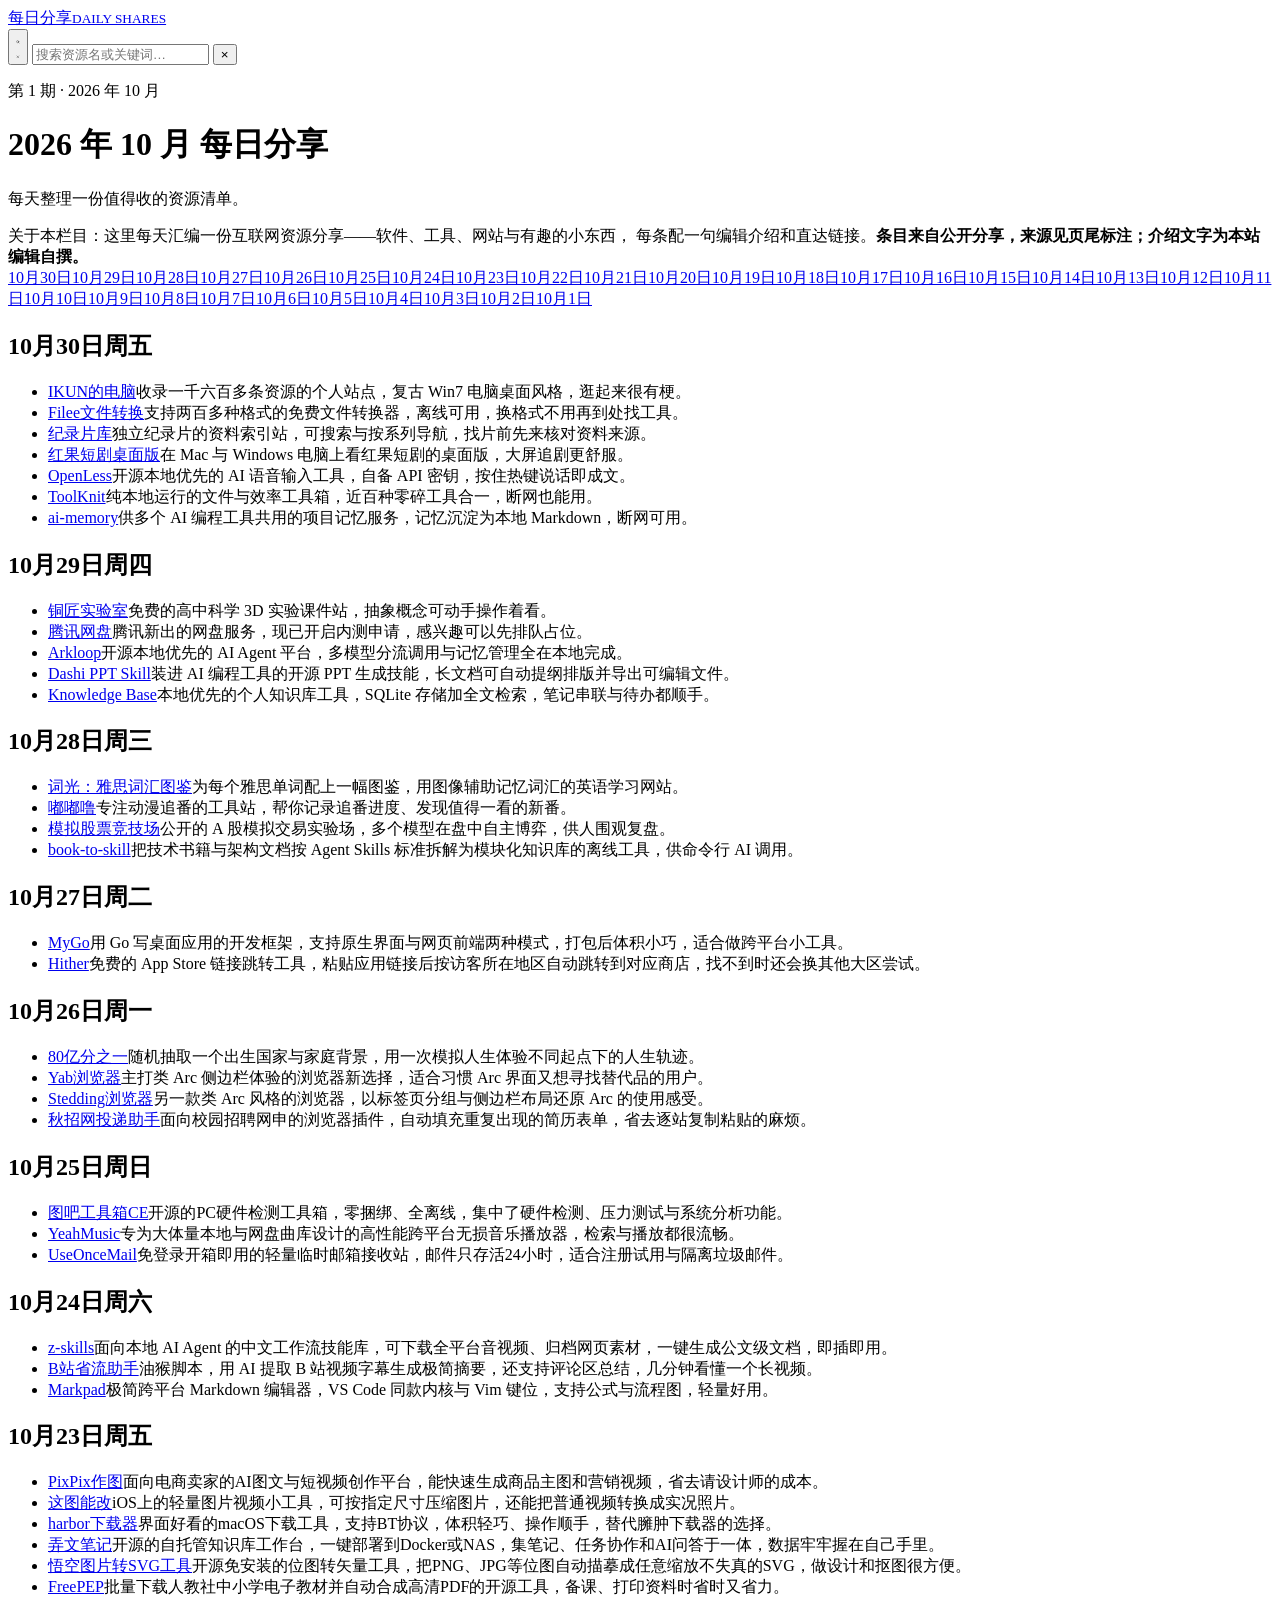
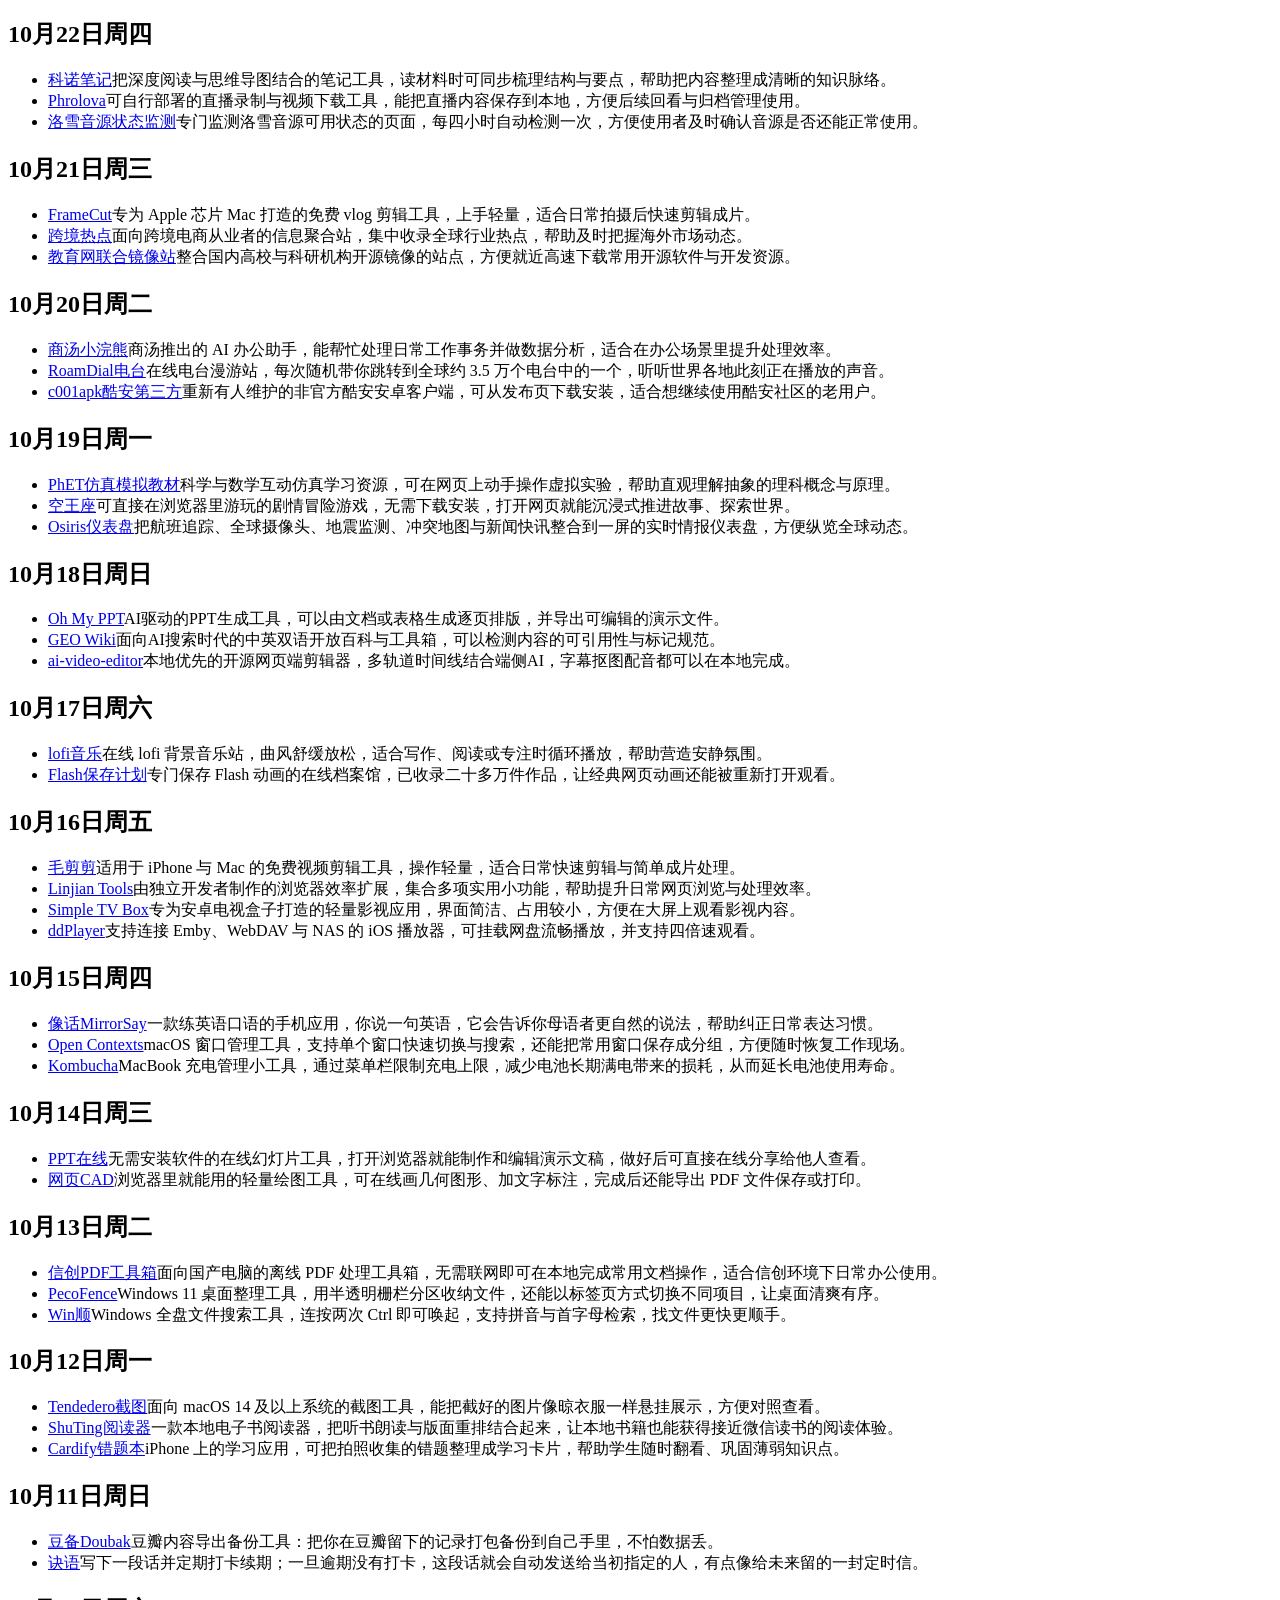
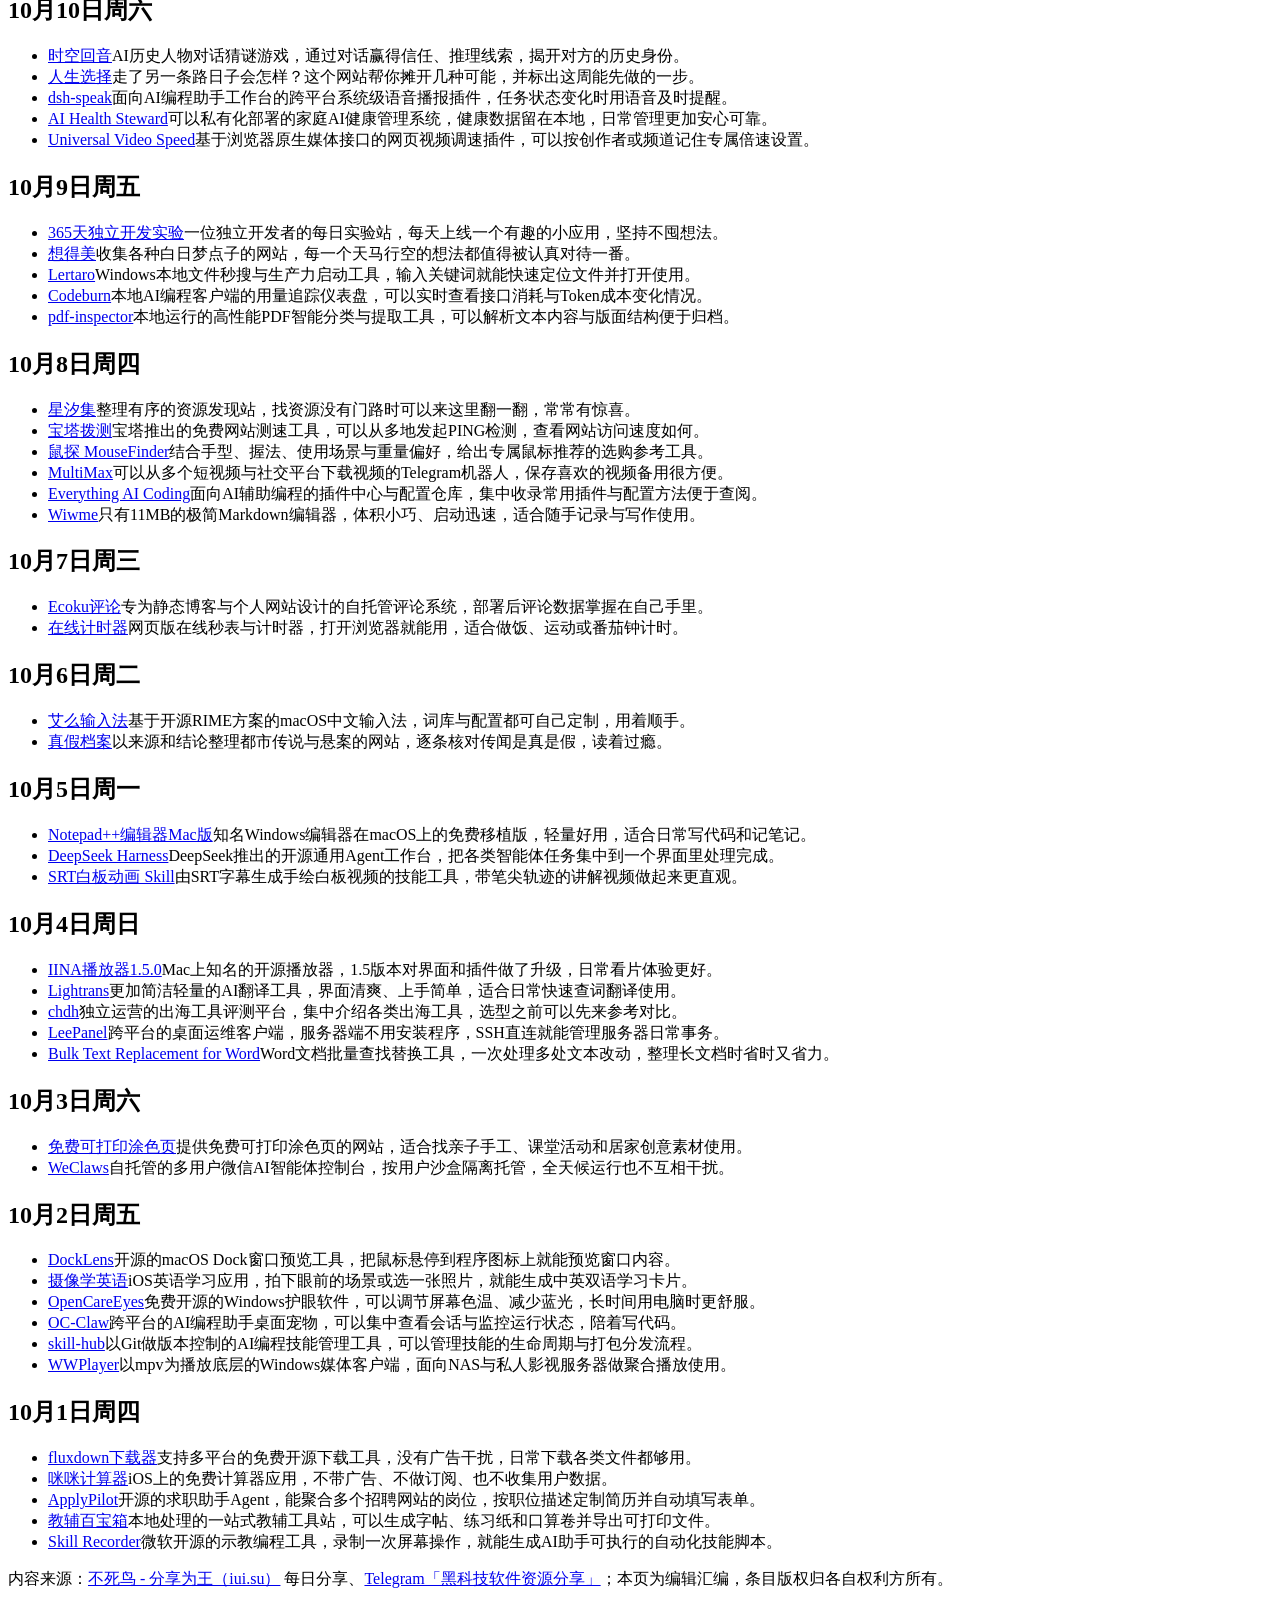
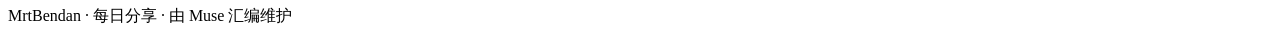
==== commit 891bef9d: "site: update 2026-10.html" ====
--- a/2026-10.html
+++ b/2026-10.html
@@ -31,7 +31,7 @@
   <p class="sub">每天整理一份值得收的资源清单。</p>
   <div class="about">关于本栏目：这里每天汇编一份互联网资源分享——软件、工具、网站与有趣的小东西，
   每条配一句编辑介绍和直达链接。<b>条目来自公开分享，来源见页尾标注；介绍文字为本站编辑自撰。</b></div>
-  <nav class="dayindex"><a href="#d20261030">10月30日</a><a href="#d20261029">10月29日</a><a href="#d20261028">10月28日</a><a href="#d20261027">10月27日</a><a href="#d20261026">10月26日</a><a href="#d20261024">10月24日</a><a href="#d20261023">10月23日</a><a href="#d20261022">10月22日</a><a href="#d20261021">10月21日</a><a href="#d20261020">10月20日</a><a href="#d20261019">10月19日</a><a href="#d20261017">10月17日</a><a href="#d20261016">10月16日</a><a href="#d20261015">10月15日</a><a href="#d20261014">10月14日</a><a href="#d20261013">10月13日</a><a href="#d20261012">10月12日</a><a href="#d20261011">10月11日</a></nav>
+  <nav class="dayindex"><a href="#d20261030">10月30日</a><a href="#d20261029">10月29日</a><a href="#d20261028">10月28日</a><a href="#d20261027">10月27日</a><a href="#d20261026">10月26日</a><a href="#d20261025">10月25日</a><a href="#d20261024">10月24日</a><a href="#d20261023">10月23日</a><a href="#d20261022">10月22日</a><a href="#d20261021">10月21日</a><a href="#d20261020">10月20日</a><a href="#d20261019">10月19日</a><a href="#d20261018">10月18日</a><a href="#d20261017">10月17日</a><a href="#d20261016">10月16日</a><a href="#d20261015">10月15日</a><a href="#d20261014">10月14日</a><a href="#d20261013">10月13日</a><a href="#d20261012">10月12日</a><a href="#d20261011">10月11日</a><a href="#d20261010">10月10日</a><a href="#d20261009">10月9日</a><a href="#d20261008">10月8日</a><a href="#d20261007">10月7日</a><a href="#d20261006">10月6日</a><a href="#d20261005">10月5日</a><a href="#d20261004">10月4日</a><a href="#d20261003">10月3日</a><a href="#d20261002">10月2日</a><a href="#d20261001">10月1日</a></nav>
   <section class="day" id="d20261030"><h2>10月30日<span class="dow">周五</span></h2><ul class="items"><li><a class="name" href="https://carloswiki.com/IKUN/" target="_blank" rel="noopener">IKUN的电脑</a><span class="desc">收录一千六百多条资源的个人站点，复古 Win7 电脑桌面风格，逛起来很有梗。</span></li>
 <li><a class="name" href="https://filee.sh/zh-cn/" target="_blank" rel="noopener">Filee文件转换</a><span class="desc">支持两百多种格式的免费文件转换器，离线可用，换格式不用再到处找工具。</span></li>
 <li><a class="name" href="https://jilupianwang.com/" target="_blank" rel="noopener">纪录片库</a><span class="desc">独立纪录片的资料索引站，可搜索与按系列导航，找片前先来核对资料来源。</span></li>
@@ -49,7 +49,9 @@
 <li><a class="name" href="https://hither.link/" target="_blank" rel="noopener">Hither</a><span class="desc">免费的 App Store 链接跳转工具，粘贴应用链接后按访客所在地区自动跳转到对应商店，找不到时还会换其他大区尝试。</span></li></ul></section><section class="day" id="d20261026"><h2>10月26日<span class="dow">周一</span></h2><ul class="items"><li><a class="name" href="https://1in8billion.site/zh" target="_blank" rel="noopener">80亿分之一</a><span class="desc">随机抽取一个出生国家与家庭背景，用一次模拟人生体验不同起点下的人生轨迹。</span></li>
 <li><a class="name" href="https://yetanotherbrowser.com/" target="_blank" rel="noopener">Yab浏览器</a><span class="desc">主打类 Arc 侧边栏体验的浏览器新选择，适合习惯 Arc 界面又想寻找替代品的用户。</span></li>
 <li><a class="name" href="https://stedding.dev/" target="_blank" rel="noopener">Stedding浏览器</a><span class="desc">另一款类 Arc 风格的浏览器，以标签页分组与侧边栏布局还原 Arc 的使用感受。</span></li>
-<li><a class="name" href="https://qiuzhaowang.com/autofill" target="_blank" rel="noopener">秋招网投递助手</a><span class="desc">面向校园招聘网申的浏览器插件，自动填充重复出现的简历表单，省去逐站复制粘贴的麻烦。</span></li></ul></section><section class="day" id="d20261024"><h2>10月24日<span class="dow">周六</span></h2><ul class="items"><li><a class="name" href="https://github.com/tjxj/z-skills" target="_blank" rel="noopener">z-skills</a><span class="desc">面向本地 AI Agent 的中文工作流技能库，可下载全平台音视频、归档网页素材，一键生成公文级文档，即插即用。</span></li>
+<li><a class="name" href="https://qiuzhaowang.com/autofill" target="_blank" rel="noopener">秋招网投递助手</a><span class="desc">面向校园招聘网申的浏览器插件，自动填充重复出现的简历表单，省去逐站复制粘贴的麻烦。</span></li></ul></section><section class="day" id="d20261025"><h2>10月25日<span class="dow">周日</span></h2><ul class="items"><li><a class="name" href="https://tubawinui3.cn/" target="_blank" rel="noopener">图吧工具箱CE</a><span class="desc">开源的PC硬件检测工具箱，零捆绑、全离线，集中了硬件检测、压力测试与系统分析功能。</span></li>
+<li><a class="name" href="https://github.com/pengweizhong/yeah_music/releases" target="_blank" rel="noopener">YeahMusic</a><span class="desc">专为大体量本地与网盘曲库设计的高性能跨平台无损音乐播放器，检索与播放都很流畅。</span></li>
+<li><a class="name" href="https://www.domainsuffix.top/zh" target="_blank" rel="noopener">UseOnceMail</a><span class="desc">免登录开箱即用的轻量临时邮箱接收站，邮件只存活24小时，适合注册试用与隔离垃圾邮件。</span></li></ul></section><section class="day" id="d20261024"><h2>10月24日<span class="dow">周六</span></h2><ul class="items"><li><a class="name" href="https://github.com/tjxj/z-skills" target="_blank" rel="noopener">z-skills</a><span class="desc">面向本地 AI Agent 的中文工作流技能库，可下载全平台音视频、归档网页素材，一键生成公文级文档，即插即用。</span></li>
 <li><a class="name" href="https://greasyfork.org/zh-CN/scripts/574935" target="_blank" rel="noopener">B站省流助手</a><span class="desc">油猴脚本，用 AI 提取 B 站视频字幕生成极简摘要，还支持评论区总结，几分钟看懂一个长视频。</span></li>
 <li><a class="name" href="https://github.com/sftwrdotdev/Markpad" target="_blank" rel="noopener">Markpad</a><span class="desc">极简跨平台 Markdown 编辑器，VS Code 同款内核与 Vim 键位，支持公式与流程图，轻量好用。</span></li></ul></section><section class="day" id="d20261023"><h2>10月23日<span class="dow">周五</span></h2><ul class="items"><li><a class="name" href="https://pixpix.cgref.cn/s/ogewp85np2" target="_blank" rel="noopener">PixPix作图</a><span class="desc">面向电商卖家的AI图文与短视频创作平台，能快速生成商品主图和营销视频，省去请设计师的成本。</span></li>
 <li><a class="name" href="https://hugehard.app/apps/this-pic-can-change/" target="_blank" rel="noopener">这图能改</a><span class="desc">iOS上的轻量图片视频小工具，可按指定尺寸压缩图片，还能把普通视频转换成实况照片。</span></li>
@@ -64,7 +66,9 @@
 <li><a class="name" href="https://roamdial.com/" target="_blank" rel="noopener">RoamDial电台</a><span class="desc">在线电台漫游站，每次随机带你跳转到全球约 3.5 万个电台中的一个，听听世界各地此刻正在播放的声音。</span></li>
 <li><a class="name" href="https://github.com/TG-Twilight/c001apk/releases" target="_blank" rel="noopener">c001apk酷安第三方</a><span class="desc">重新有人维护的非官方酷安安卓客户端，可从发布页下载安装，适合想继续使用酷安社区的老用户。</span></li></ul></section><section class="day" id="d20261019"><h2>10月19日<span class="dow">周一</span></h2><ul class="items"><li><a class="name" href="https://phet.colorado.edu/zh_CN/" target="_blank" rel="noopener">PhET仿真模拟教材</a><span class="desc">科学与数学互动仿真学习资源，可在网页上动手操作虚拟实验，帮助直观理解抽象的理科概念与原理。</span></li>
 <li><a class="name" href="https://muselabs.co/empty-throne" target="_blank" rel="noopener">空王座</a><span class="desc">可直接在浏览器里游玩的剧情冒险游戏，无需下载安装，打开网页就能沉浸式推进故事、探索世界。</span></li>
-<li><a class="name" href="https://osirisai.live/" target="_blank" rel="noopener">Osiris仪表盘</a><span class="desc">把航班追踪、全球摄像头、地震监测、冲突地图与新闻快讯整合到一屏的实时情报仪表盘，方便纵览全球动态。</span></li></ul></section><section class="day" id="d20261017"><h2>10月17日<span class="dow">周六</span></h2><ul class="items"><li><a class="name" href="https://lofi.icu/#30" target="_blank" rel="noopener">lofi音乐</a><span class="desc">在线 lofi 背景音乐站，曲风舒缓放松，适合写作、阅读或专注时循环播放，帮助营造安静氛围。</span></li>
+<li><a class="name" href="https://osirisai.live/" target="_blank" rel="noopener">Osiris仪表盘</a><span class="desc">把航班追踪、全球摄像头、地震监测、冲突地图与新闻快讯整合到一屏的实时情报仪表盘，方便纵览全球动态。</span></li></ul></section><section class="day" id="d20261018"><h2>10月18日<span class="dow">周日</span></h2><ul class="items"><li><a class="name" href="https://www.ohmyppt.cc/" target="_blank" rel="noopener">Oh My PPT</a><span class="desc">AI驱动的PPT生成工具，可以由文档或表格生成逐页排版，并导出可编辑的演示文件。</span></li>
+<li><a class="name" href="https://geo.wiki/zh" target="_blank" rel="noopener">GEO Wiki</a><span class="desc">面向AI搜索时代的中英双语开放百科与工具箱，可以检测内容的可引用性与标记规范。</span></li>
+<li><a class="name" href="https://github.com/MartinDelophy/ai-video-editor" target="_blank" rel="noopener">ai-video-editor</a><span class="desc">本地优先的开源网页端剪辑器，多轨道时间线结合端侧AI，字幕抠图配音都可以在本地完成。</span></li></ul></section><section class="day" id="d20261017"><h2>10月17日<span class="dow">周六</span></h2><ul class="items"><li><a class="name" href="https://lofi.icu/#30" target="_blank" rel="noopener">lofi音乐</a><span class="desc">在线 lofi 背景音乐站，曲风舒缓放松，适合写作、阅读或专注时循环播放，帮助营造安静氛围。</span></li>
 <li><a class="name" href="https://flash.homes/" target="_blank" rel="noopener">Flash保存计划</a><span class="desc">专门保存 Flash 动画的在线档案馆，已收录二十多万件作品，让经典网页动画还能被重新打开观看。</span></li></ul></section><section class="day" id="d20261016"><h2>10月16日<span class="dow">周五</span></h2><ul class="items"><li><a class="name" href="https://weili.app/apps/maocut/" target="_blank" rel="noopener">毛剪剪</a><span class="desc">适用于 iPhone 与 Mac 的免费视频剪辑工具，操作轻量，适合日常快速剪辑与简单成片处理。</span></li>
 <li><a class="name" href="https://linjianxiaoyutools.com/" target="_blank" rel="noopener">Linjian Tools</a><span class="desc">由独立开发者制作的浏览器效率扩展，集合多项实用小功能，帮助提升日常网页浏览与处理效率。</span></li>
 <li><a class="name" href="https://github.com/w1lli4m666-droid/Simple-TV-Box/releases" target="_blank" rel="noopener">Simple TV Box</a><span class="desc">专为安卓电视盒子打造的轻量影视应用，界面简洁、占用较小，方便在大屏上观看影视内容。</span></li>
@@ -76,7 +80,38 @@
 <li><a class="name" href="https://github.com/LingCore/WinShun" target="_blank" rel="noopener">Win顺</a><span class="desc">Windows 全盘文件搜索工具，连按两次 Ctrl 即可唤起，支持拼音与首字母检索，找文件更快更顺手。</span></li></ul></section><section class="day" id="d20261012"><h2>10月12日<span class="dow">周一</span></h2><ul class="items"><li><a class="name" href="https://tendedero.app/" target="_blank" rel="noopener">Tendedero截图</a><span class="desc">面向 macOS 14 及以上系统的截图工具，能把截好的图片像晾衣服一样悬挂展示，方便对照查看。</span></li>
 <li><a class="name" href="https://github.com/zanbinxu/shuting" target="_blank" rel="noopener">ShuTing阅读器</a><span class="desc">一款本地电子书阅读器，把听书朗读与版面重排结合起来，让本地书籍也能获得接近微信读书的阅读体验。</span></li>
 <li><a class="name" href="https://blynkai.app/cardify/" target="_blank" rel="noopener">Cardify错题本</a><span class="desc">iPhone 上的学习应用，可把拍照收集的错题整理成学习卡片，帮助学生随时翻看、巩固薄弱知识点。</span></li></ul></section><section class="day" id="d20261011"><h2>10月11日<span class="dow">周日</span></h2><ul class="items"><li><a class="name" href="https://doubak.com/" target="_blank" rel="noopener">豆备Doubak</a><span class="desc">豆瓣内容导出备份工具：把你在豆瓣留下的记录打包备份到自己手里，不怕数据丢。</span></li>
-<li><a class="name" href="https://www.jueyu.xyz/" target="_blank" rel="noopener">诀语</a><span class="desc">写下一段话并定期打卡续期；一旦逾期没有打卡，这段话就会自动发送给当初指定的人，有点像给未来留的一封定时信。</span></li></ul></section>
+<li><a class="name" href="https://www.jueyu.xyz/" target="_blank" rel="noopener">诀语</a><span class="desc">写下一段话并定期打卡续期；一旦逾期没有打卡，这段话就会自动发送给当初指定的人，有点像给未来留的一封定时信。</span></li></ul></section><section class="day" id="d20261010"><h2>10月10日<span class="dow">周六</span></h2><ul class="items"><li><a class="name" href="https://pastecho.neosura.com/" target="_blank" rel="noopener">时空回音</a><span class="desc">AI历史人物对话猜谜游戏，通过对话赢得信任、推理线索，揭开对方的历史身份。</span></li>
+<li><a class="name" href="https://fatepreview.com/" target="_blank" rel="noopener">人生选择</a><span class="desc">走了另一条路日子会怎样？这个网站帮你摊开几种可能，并标出这周能先做的一步。</span></li>
+<li><a class="name" href="https://github.com/Alan2Z/dsh-speak" target="_blank" rel="noopener">dsh-speak</a><span class="desc">面向AI编程助手工作台的跨平台系统级语音播报插件，任务状态变化时用语音及时提醒。</span></li>
+<li><a class="name" href="https://github.com/wangzhengpengjay/AI-Health-Steward" target="_blank" rel="noopener">AI Health Steward</a><span class="desc">可以私有化部署的家庭AI健康管理系统，健康数据留在本地，日常管理更加安心可靠。</span></li>
+<li><a class="name" href="https://chromewebstore.google.com/detail/universal-video-speed/eolejhoapejdccldhnolnfahndeacami" target="_blank" rel="noopener">Universal Video Speed</a><span class="desc">基于浏览器原生媒体接口的网页视频调速插件，可以按创作者或频道记住专属倍速设置。</span></li></ul></section><section class="day" id="d20261009"><h2>10月9日<span class="dow">周五</span></h2><ul class="items"><li><a class="name" href="https://365-tools.cn" target="_blank" rel="noopener">365天独立开发实验</a><span class="desc">一位独立开发者的每日实验站，每天上线一个有趣的小应用，坚持不囤想法。</span></li>
+<li><a class="name" href="https://xdm.ailxg.com/" target="_blank" rel="noopener">想得美</a><span class="desc">收集各种白日梦点子的网站，每一个天马行空的想法都值得被认真对待一番。</span></li>
+<li><a class="name" href="https://github.com/Lertaro/Lertaro/releases" target="_blank" rel="noopener">Lertaro</a><span class="desc">Windows本地文件秒搜与生产力启动工具，输入关键词就能快速定位文件并打开使用。</span></li>
+<li><a class="name" href="https://github.com/getagentseal/codeburn" target="_blank" rel="noopener">Codeburn</a><span class="desc">本地AI编程客户端的用量追踪仪表盘，可以实时查看接口消耗与Token成本变化情况。</span></li>
+<li><a class="name" href="https://github.com/firecrawl/pdf-inspector" target="_blank" rel="noopener">pdf-inspector</a><span class="desc">本地运行的高性能PDF智能分类与提取工具，可以解析文本内容与版面结构便于归档。</span></li></ul></section><section class="day" id="d20261008"><h2>10月8日<span class="dow">周四</span></h2><ul class="items"><li><a class="name" href="http://carloswiki.com/" target="_blank" rel="noopener">星汐集</a><span class="desc">整理有序的资源发现站，找资源没有门路时可以来这里翻一翻，常常有惊喜。</span></li>
+<li><a class="name" href="https://t.bt.cn/i/2a38de6497c838bf3f56d176f5da3a29" target="_blank" rel="noopener">宝塔拨测</a><span class="desc">宝塔推出的免费网站测速工具，可以从多地发起PING检测，查看网站访问速度如何。</span></li>
+<li><a class="name" href="https://mousefinder.top/" target="_blank" rel="noopener">鼠探 MouseFinder</a><span class="desc">结合手型、握法、使用场景与重量偏好，给出专属鼠标推荐的选购参考工具。</span></li>
+<li><a class="name" href="https://t.me/Multi_Max_Bot" target="_blank" rel="noopener">MultiMax</a><span class="desc">可以从多个短视频与社交平台下载视频的Telegram机器人，保存喜欢的视频备用很方便。</span></li>
+<li><a class="name" href="https://zgsm-ai.github.io/everything-ai-coding/" target="_blank" rel="noopener">Everything AI Coding</a><span class="desc">面向AI辅助编程的插件中心与配置仓库，集中收录常用插件与配置方法便于查阅。</span></li>
+<li><a class="name" href="https://github.com/qytwyw/wiwme" target="_blank" rel="noopener">Wiwme</a><span class="desc">只有11MB的极简Markdown编辑器，体积小巧、启动迅速，适合随手记录与写作使用。</span></li></ul></section><section class="day" id="d20261007"><h2>10月7日<span class="dow">周三</span></h2><ul class="items"><li><a class="name" href="https://ecoku.zsh.moe/" target="_blank" rel="noopener">Ecoku评论</a><span class="desc">专为静态博客与个人网站设计的自托管评论系统，部署后评论数据掌握在自己手里。</span></li>
+<li><a class="name" href="https://onlinealarmclock.net/zh/online-stopwatch" target="_blank" rel="noopener">在线计时器</a><span class="desc">网页版在线秒表与计时器，打开浏览器就能用，适合做饭、运动或番茄钟计时。</span></li></ul></section><section class="day" id="d20261006"><h2>10月6日<span class="dow">周二</span></h2><ul class="items"><li><a class="name" href="https://aime.zool.app/" target="_blank" rel="noopener">艾么输入法</a><span class="desc">基于开源RIME方案的macOS中文输入法，词库与配置都可自己定制，用着顺手。</span></li>
+<li><a class="name" href="https://realorlegend.com/zh-hant/" target="_blank" rel="noopener">真假档案</a><span class="desc">以来源和结论整理都市传说与悬案的网站，逐条核对传闻是真是假，读着过瘾。</span></li></ul></section><section class="day" id="d20261005"><h2>10月5日<span class="dow">周一</span></h2><ul class="items"><li><a class="name" href="https://nextpad.org/" target="_blank" rel="noopener">Notepad++编辑器Mac版</a><span class="desc">知名Windows编辑器在macOS上的免费移植版，轻量好用，适合日常写代码和记笔记。</span></li>
+<li><a class="name" href="https://www.deepseek.com/harness/" target="_blank" rel="noopener">DeepSeek Harness</a><span class="desc">DeepSeek推出的开源通用Agent工作台，把各类智能体任务集中到一个界面里处理完成。</span></li>
+<li><a class="name" href="https://github.com/geeklee/srt-whiteboard-animation" target="_blank" rel="noopener">SRT白板动画 Skill</a><span class="desc">由SRT字幕生成手绘白板视频的技能工具，带笔尖轨迹的讲解视频做起来更直观。</span></li></ul></section><section class="day" id="d20261004"><h2>10月4日<span class="dow">周日</span></h2><ul class="items"><li><a class="name" href="https://iina.io/" target="_blank" rel="noopener">IINA播放器1.5.0</a><span class="desc">Mac上知名的开源播放器，1.5版本对界面和插件做了升级，日常看片体验更好。</span></li>
+<li><a class="name" href="https://trans.hin.cool/" target="_blank" rel="noopener">Lightrans</a><span class="desc">更加简洁轻量的AI翻译工具，界面清爽、上手简单，适合日常快速查词翻译使用。</span></li>
+<li><a class="name" href="https://chdh.me/" target="_blank" rel="noopener">chdh</a><span class="desc">独立运营的出海工具评测平台，集中介绍各类出海工具，选型之前可以先来参考对比。</span></li>
+<li><a class="name" href="https://github.com/gna1280072/LeePanel/blob/main/README.zh-CN.md" target="_blank" rel="noopener">LeePanel</a><span class="desc">跨平台的桌面运维客户端，服务器端不用安装程序，SSH直连就能管理服务器日常事务。</span></li>
+<li><a class="name" href="https://github.com/mario-dedalus/Bulk-Text-Replacement-for-Word" target="_blank" rel="noopener">Bulk Text Replacement for Word</a><span class="desc">Word文档批量查找替换工具，一次处理多处文本改动，整理长文档时省时又省力。</span></li></ul></section><section class="day" id="d20261003"><h2>10月3日<span class="dow">周六</span></h2><ul class="items"><li><a class="name" href="https://huebloom.art/" target="_blank" rel="noopener">免费可打印涂色页</a><span class="desc">提供免费可打印涂色页的网站，适合找亲子手工、课堂活动和居家创意素材使用。</span></li>
+<li><a class="name" href="https://github.com/yokingma/weclaws" target="_blank" rel="noopener">WeClaws</a><span class="desc">自托管的多用户微信AI智能体控制台，按用户沙盒隔离托管，全天候运行也不互相干扰。</span></li></ul></section><section class="day" id="d20261002"><h2>10月2日<span class="dow">周五</span></h2><ul class="items"><li><a class="name" href="https://github.com/firstfu/DockLens-app" target="_blank" rel="noopener">DockLens</a><span class="desc">开源的macOS Dock窗口预览工具，把鼠标悬停到程序图标上就能预览窗口内容。</span></li>
+<li><a class="name" href="https://apps.apple.com/cn/app/id6808490052" target="_blank" rel="noopener">摄像学英语</a><span class="desc">iOS英语学习应用，拍下眼前的场景或选一张照片，就能生成中英双语学习卡片。</span></li>
+<li><a class="name" href="https://github.com/Odyphus/OpenCareEyes" target="_blank" rel="noopener">OpenCareEyes</a><span class="desc">免费开源的Windows护眼软件，可以调节屏幕色温、减少蓝光，长时间用电脑时更舒服。</span></li>
+<li><a class="name" href="https://www.oc-claw.ai/zh/" target="_blank" rel="noopener">OC-Claw</a><span class="desc">跨平台的AI编程助手桌面宠物，可以集中查看会话与监控运行状态，陪着写代码。</span></li>
+<li><a class="name" href="https://github.com/muidea/skill-hub/releases" target="_blank" rel="noopener">skill-hub</a><span class="desc">以Git做版本控制的AI编程技能管理工具，可以管理技能的生命周期与打包分发流程。</span></li>
+<li><a class="name" href="https://github.com/Carrottor/WWPlayer" target="_blank" rel="noopener">WWPlayer</a><span class="desc">以mpv为播放底层的Windows媒体客户端，面向NAS与私人影视服务器做聚合播放使用。</span></li></ul></section><section class="day" id="d20261001"><h2>10月1日<span class="dow">周四</span></h2><ul class="items"><li><a class="name" href="https://fluxdown.zerx.dev/zh/" target="_blank" rel="noopener">fluxdown下载器</a><span class="desc">支持多平台的免费开源下载工具，没有广告干扰，日常下载各类文件都够用。</span></li>
+<li><a class="name" href="https://apps.apple.com/cn/app/id6806555088" target="_blank" rel="noopener">咪咪计算器</a><span class="desc">iOS上的免费计算器应用，不带广告、不做订阅、也不收集用户数据。</span></li>
+<li><a class="name" href="https://github.com/yvonnehe772/applypilot" target="_blank" rel="noopener">ApplyPilot</a><span class="desc">开源的求职助手Agent，能聚合多个招聘网站的岗位，按职位描述定制简历并自动填写表单。</span></li>
+<li><a class="name" href="https://edu.zmpai.com/all-tools" target="_blank" rel="noopener">教辅百宝箱</a><span class="desc">本地处理的一站式教辅工具站，可以生成字帖、练习纸和口算卷并导出可打印文件。</span></li>
+<li><a class="name" href="https://github.com/microsoft/skill-recorder" target="_blank" rel="noopener">Skill Recorder</a><span class="desc">微软开源的示教编程工具，录制一次屏幕操作，就能生成AI助手可执行的自动化技能脚本。</span></li></ul></section>
   <footer>
     <p>内容来源：<a href="https://iui.su/214/" target="_blank" rel="noopener">不死鸟 - 分享为王（iui.su）</a> 每日分享、<a href="https://t.me/kkaifenxiang" target="_blank" rel="noopener">Telegram「黑科技软件资源分享」</a>；本页为编辑汇编，条目版权归各自权利方所有。</p>
     <p>MrtBendan · 每日分享 · 由 Muse 汇编维护</p>
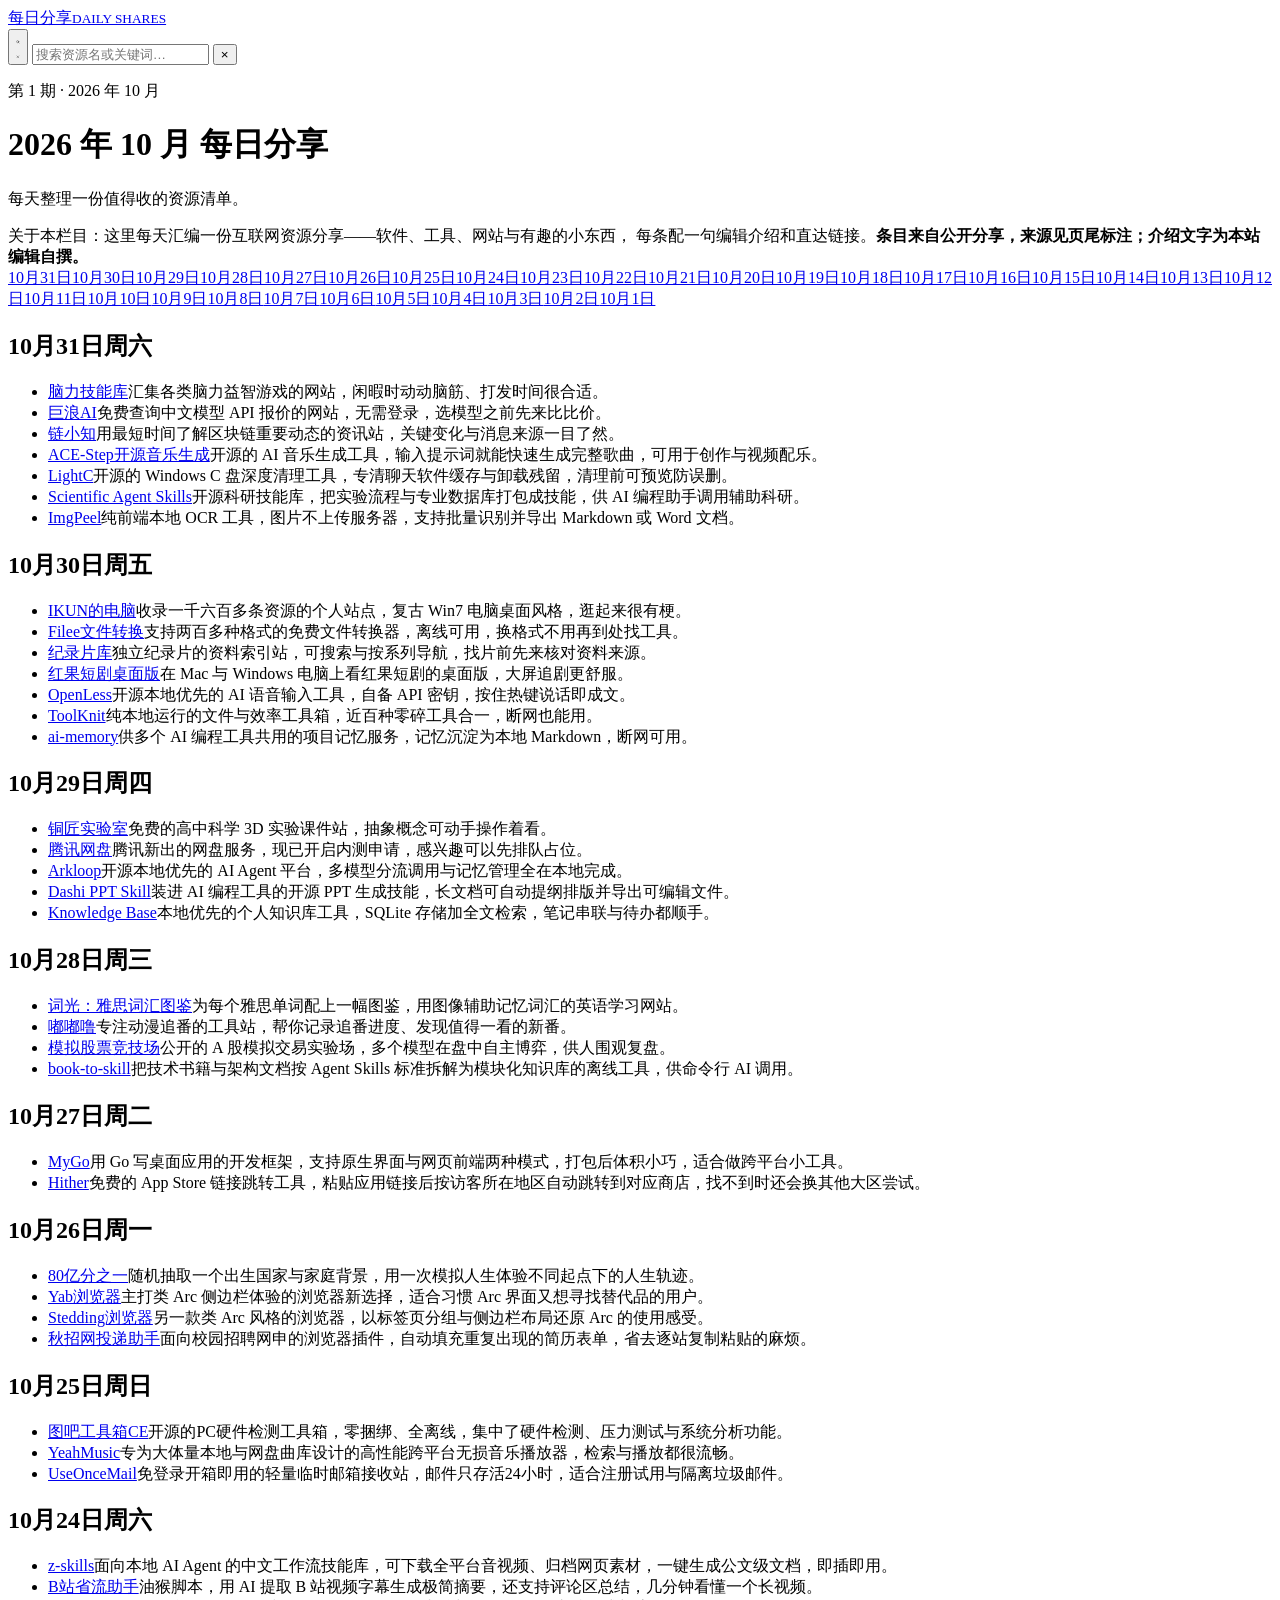
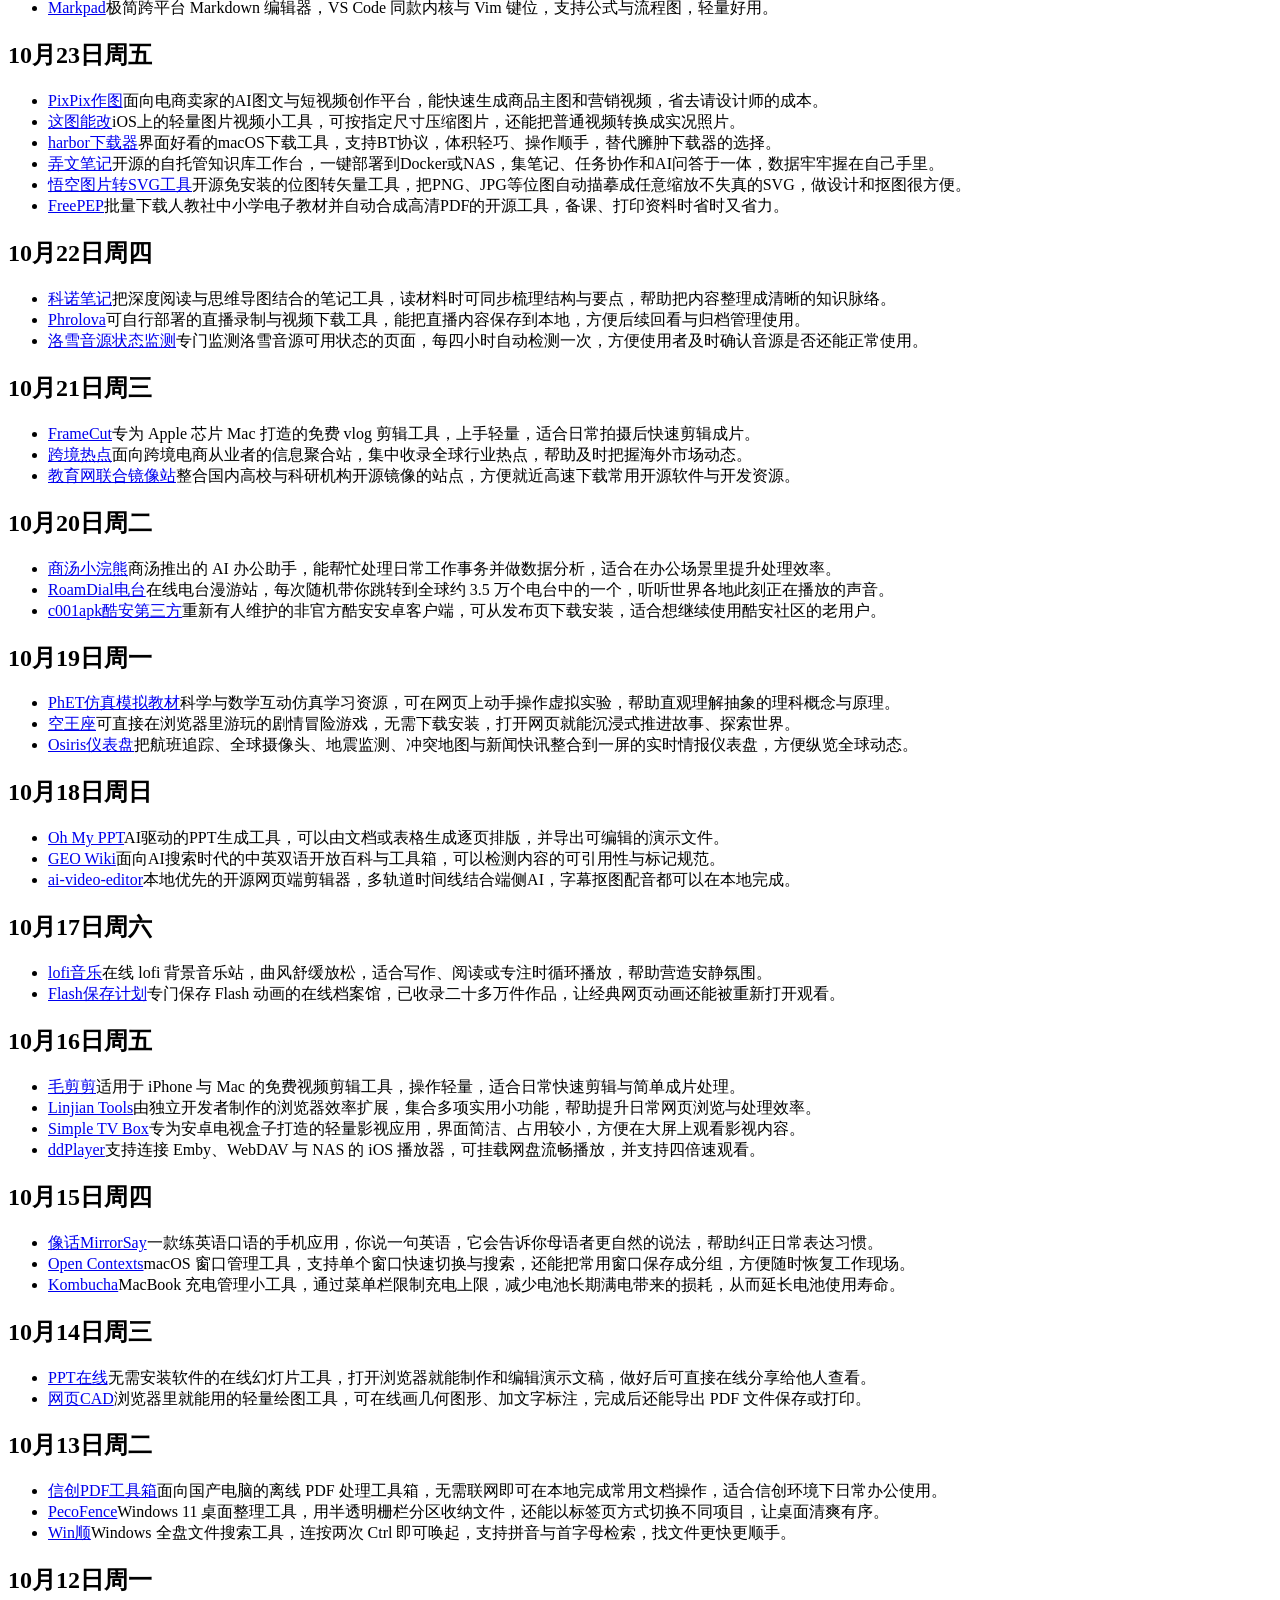
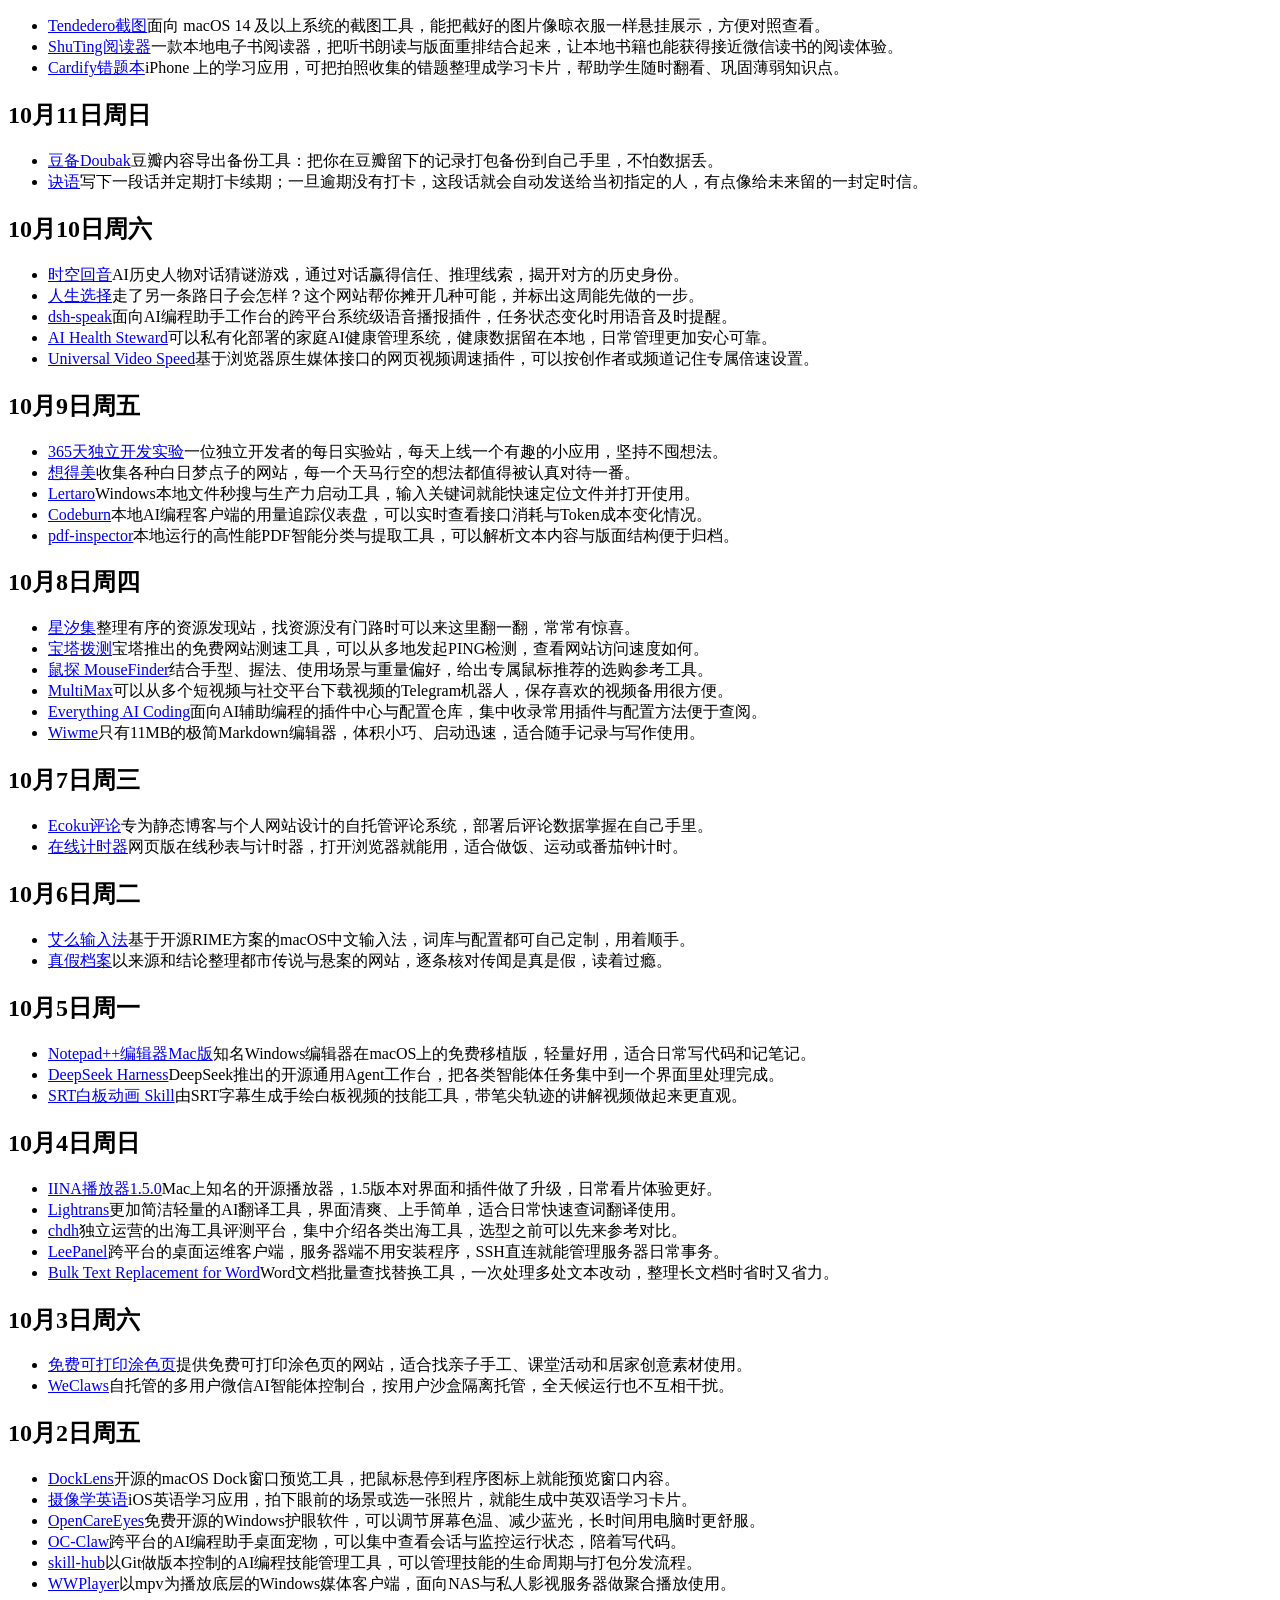
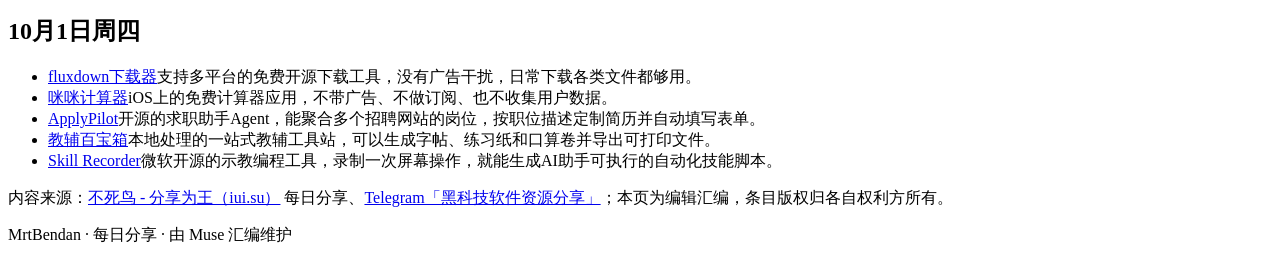
==== commit 44225167: "site: update 2026-10.html" ====
--- a/2026-10.html
+++ b/2026-10.html
@@ -31,8 +31,14 @@
   <p class="sub">每天整理一份值得收的资源清单。</p>
   <div class="about">关于本栏目：这里每天汇编一份互联网资源分享——软件、工具、网站与有趣的小东西，
   每条配一句编辑介绍和直达链接。<b>条目来自公开分享，来源见页尾标注；介绍文字为本站编辑自撰。</b></div>
-  <nav class="dayindex"><a href="#d20261030">10月30日</a><a href="#d20261029">10月29日</a><a href="#d20261028">10月28日</a><a href="#d20261027">10月27日</a><a href="#d20261026">10月26日</a><a href="#d20261025">10月25日</a><a href="#d20261024">10月24日</a><a href="#d20261023">10月23日</a><a href="#d20261022">10月22日</a><a href="#d20261021">10月21日</a><a href="#d20261020">10月20日</a><a href="#d20261019">10月19日</a><a href="#d20261018">10月18日</a><a href="#d20261017">10月17日</a><a href="#d20261016">10月16日</a><a href="#d20261015">10月15日</a><a href="#d20261014">10月14日</a><a href="#d20261013">10月13日</a><a href="#d20261012">10月12日</a><a href="#d20261011">10月11日</a><a href="#d20261010">10月10日</a><a href="#d20261009">10月9日</a><a href="#d20261008">10月8日</a><a href="#d20261007">10月7日</a><a href="#d20261006">10月6日</a><a href="#d20261005">10月5日</a><a href="#d20261004">10月4日</a><a href="#d20261003">10月3日</a><a href="#d20261002">10月2日</a><a href="#d20261001">10月1日</a></nav>
-  <section class="day" id="d20261030"><h2>10月30日<span class="dow">周五</span></h2><ul class="items"><li><a class="name" href="https://carloswiki.com/IKUN/" target="_blank" rel="noopener">IKUN的电脑</a><span class="desc">收录一千六百多条资源的个人站点，复古 Win7 电脑桌面风格，逛起来很有梗。</span></li>
+  <nav class="dayindex"><a href="#d20261031">10月31日</a><a href="#d20261030">10月30日</a><a href="#d20261029">10月29日</a><a href="#d20261028">10月28日</a><a href="#d20261027">10月27日</a><a href="#d20261026">10月26日</a><a href="#d20261025">10月25日</a><a href="#d20261024">10月24日</a><a href="#d20261023">10月23日</a><a href="#d20261022">10月22日</a><a href="#d20261021">10月21日</a><a href="#d20261020">10月20日</a><a href="#d20261019">10月19日</a><a href="#d20261018">10月18日</a><a href="#d20261017">10月17日</a><a href="#d20261016">10月16日</a><a href="#d20261015">10月15日</a><a href="#d20261014">10月14日</a><a href="#d20261013">10月13日</a><a href="#d20261012">10月12日</a><a href="#d20261011">10月11日</a><a href="#d20261010">10月10日</a><a href="#d20261009">10月9日</a><a href="#d20261008">10月8日</a><a href="#d20261007">10月7日</a><a href="#d20261006">10月6日</a><a href="#d20261005">10月5日</a><a href="#d20261004">10月4日</a><a href="#d20261003">10月3日</a><a href="#d20261002">10月2日</a><a href="#d20261001">10月1日</a></nav>
+  <section class="day" id="d20261031"><h2>10月31日<span class="dow">周六</span></h2><ul class="items"><li><a class="name" href="https://brainskillhub.com/zh" target="_blank" rel="noopener">脑力技能库</a><span class="desc">汇集各类脑力益智游戏的网站，闲暇时动动脑筋、打发时间很合适。</span></li>
+<li><a class="name" href="https://jvlangai.com/" target="_blank" rel="noopener">巨浪AI</a><span class="desc">免费查询中文模型 API 报价的网站，无需登录，选模型之前先来比比价。</span></li>
+<li><a class="name" href="https://lianxiaozhi.com/" target="_blank" rel="noopener">链小知</a><span class="desc">用最短时间了解区块链重要动态的资讯站，关键变化与消息来源一目了然。</span></li>
+<li><a class="name" href="https://ace-step.club/" target="_blank" rel="noopener">ACE-Step开源音乐生成</a><span class="desc">开源的 AI 音乐生成工具，输入提示词就能快速生成完整歌曲，可用于创作与视频配乐。</span></li>
+<li><a class="name" href="https://github.com/Chunyu33/light-c/releases" target="_blank" rel="noopener">LightC</a><span class="desc">开源的 Windows C 盘深度清理工具，专清聊天软件缓存与卸载残留，清理前可预览防误删。</span></li>
+<li><a class="name" href="https://github.com/K-Dense-AI/scientific-agent-skills" target="_blank" rel="noopener">Scientific Agent Skills</a><span class="desc">开源科研技能库，把实验流程与专业数据库打包成技能，供 AI 编程助手调用辅助科研。</span></li>
+<li><a class="name" href="https://imgpeel.toolooz.com/zh-CN" target="_blank" rel="noopener">ImgPeel</a><span class="desc">纯前端本地 OCR 工具，图片不上传服务器，支持批量识别并导出 Markdown 或 Word 文档。</span></li></ul></section><section class="day" id="d20261030"><h2>10月30日<span class="dow">周五</span></h2><ul class="items"><li><a class="name" href="https://carloswiki.com/IKUN/" target="_blank" rel="noopener">IKUN的电脑</a><span class="desc">收录一千六百多条资源的个人站点，复古 Win7 电脑桌面风格，逛起来很有梗。</span></li>
 <li><a class="name" href="https://filee.sh/zh-cn/" target="_blank" rel="noopener">Filee文件转换</a><span class="desc">支持两百多种格式的免费文件转换器，离线可用，换格式不用再到处找工具。</span></li>
 <li><a class="name" href="https://jilupianwang.com/" target="_blank" rel="noopener">纪录片库</a><span class="desc">独立纪录片的资料索引站，可搜索与按系列导航，找片前先来核对资料来源。</span></li>
 <li><a class="name" href="https://github.com/jackotom/hongguo-drama" target="_blank" rel="noopener">红果短剧桌面版</a><span class="desc">在 Mac 与 Windows 电脑上看红果短剧的桌面版，大屏追剧更舒服。</span></li>
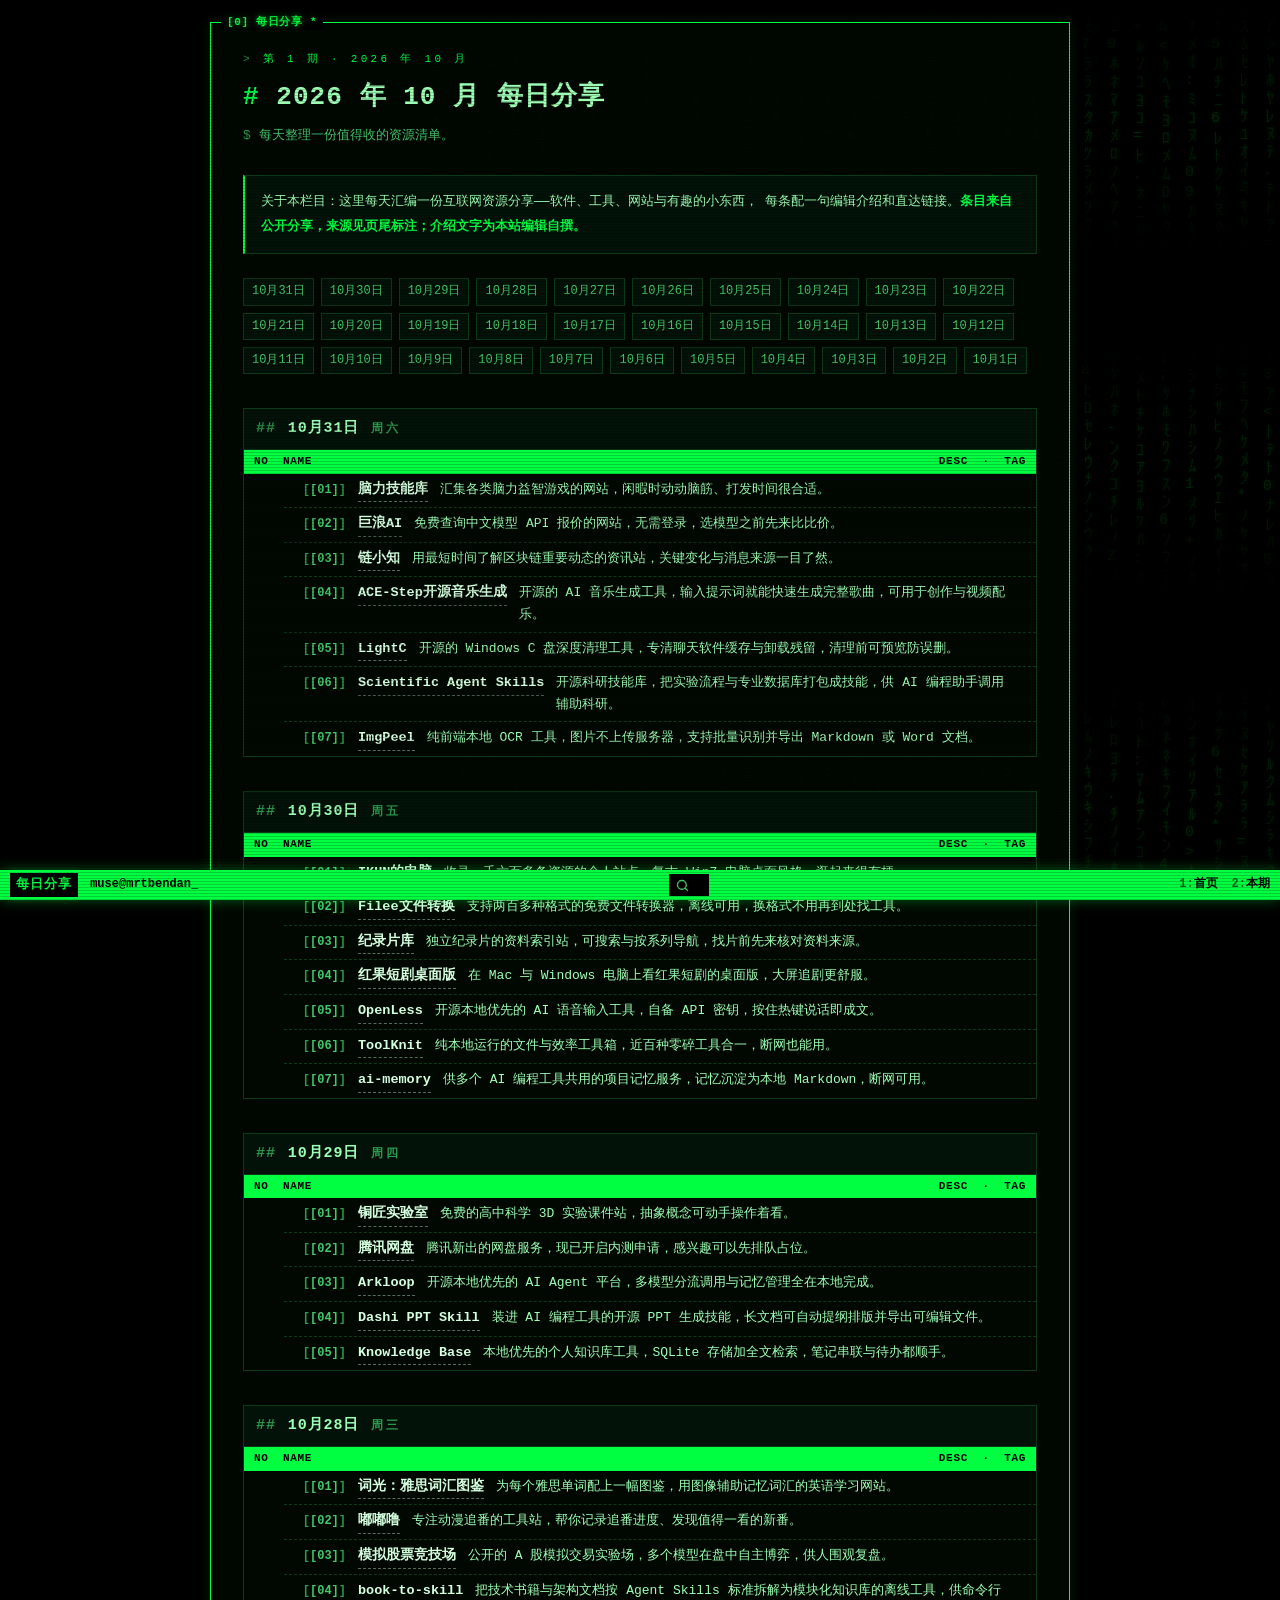
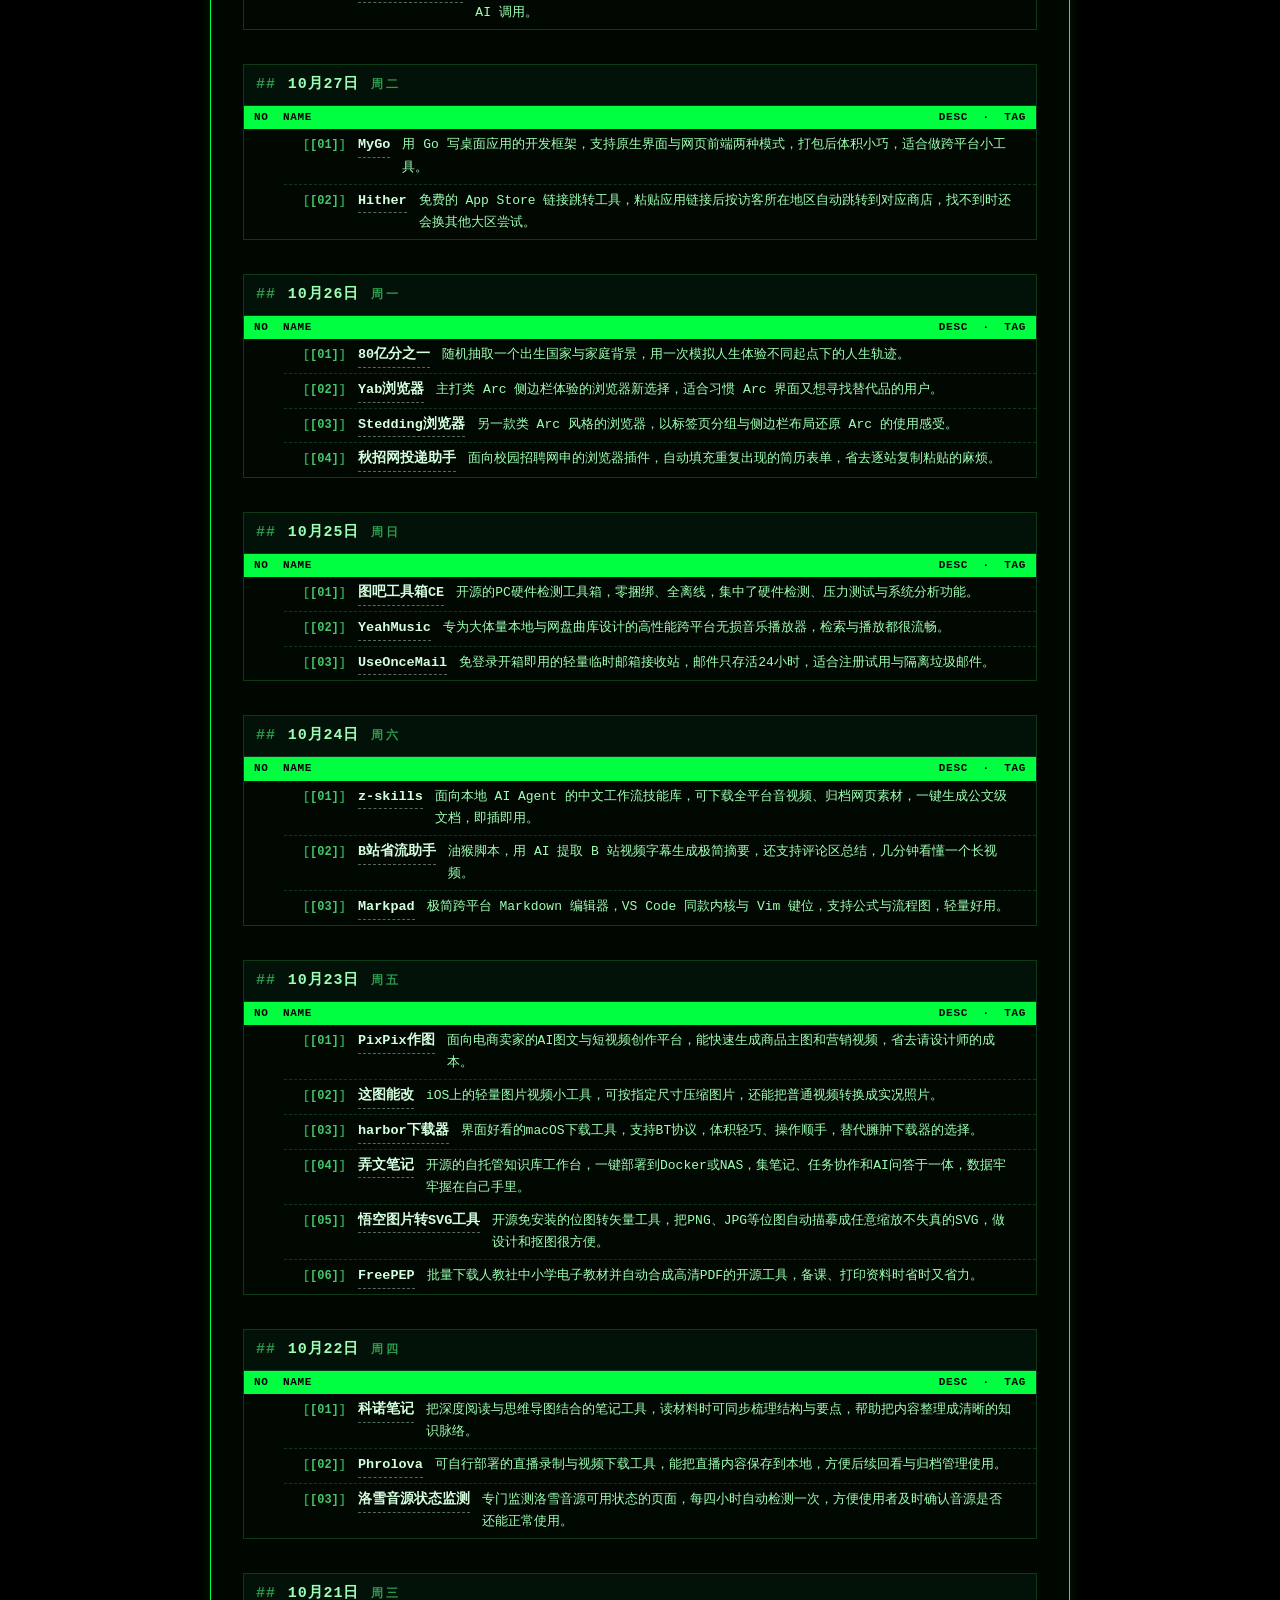
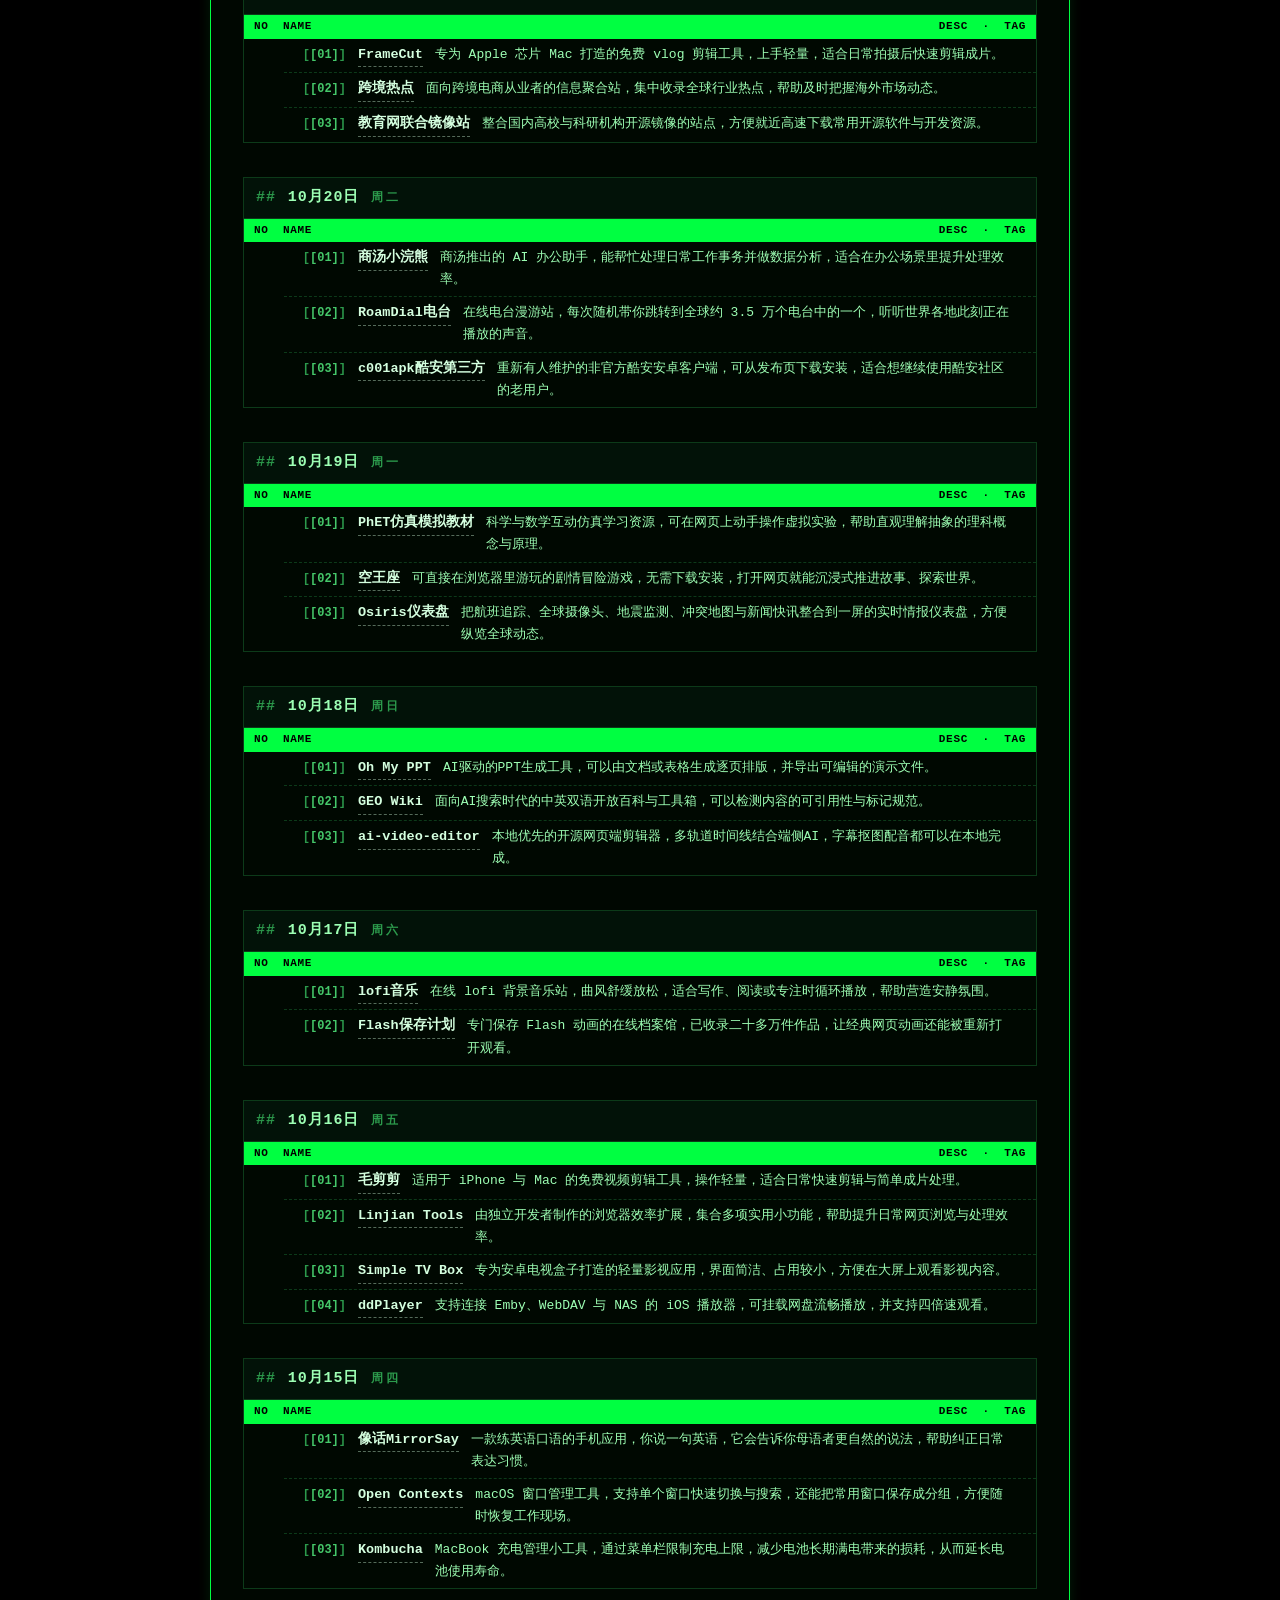
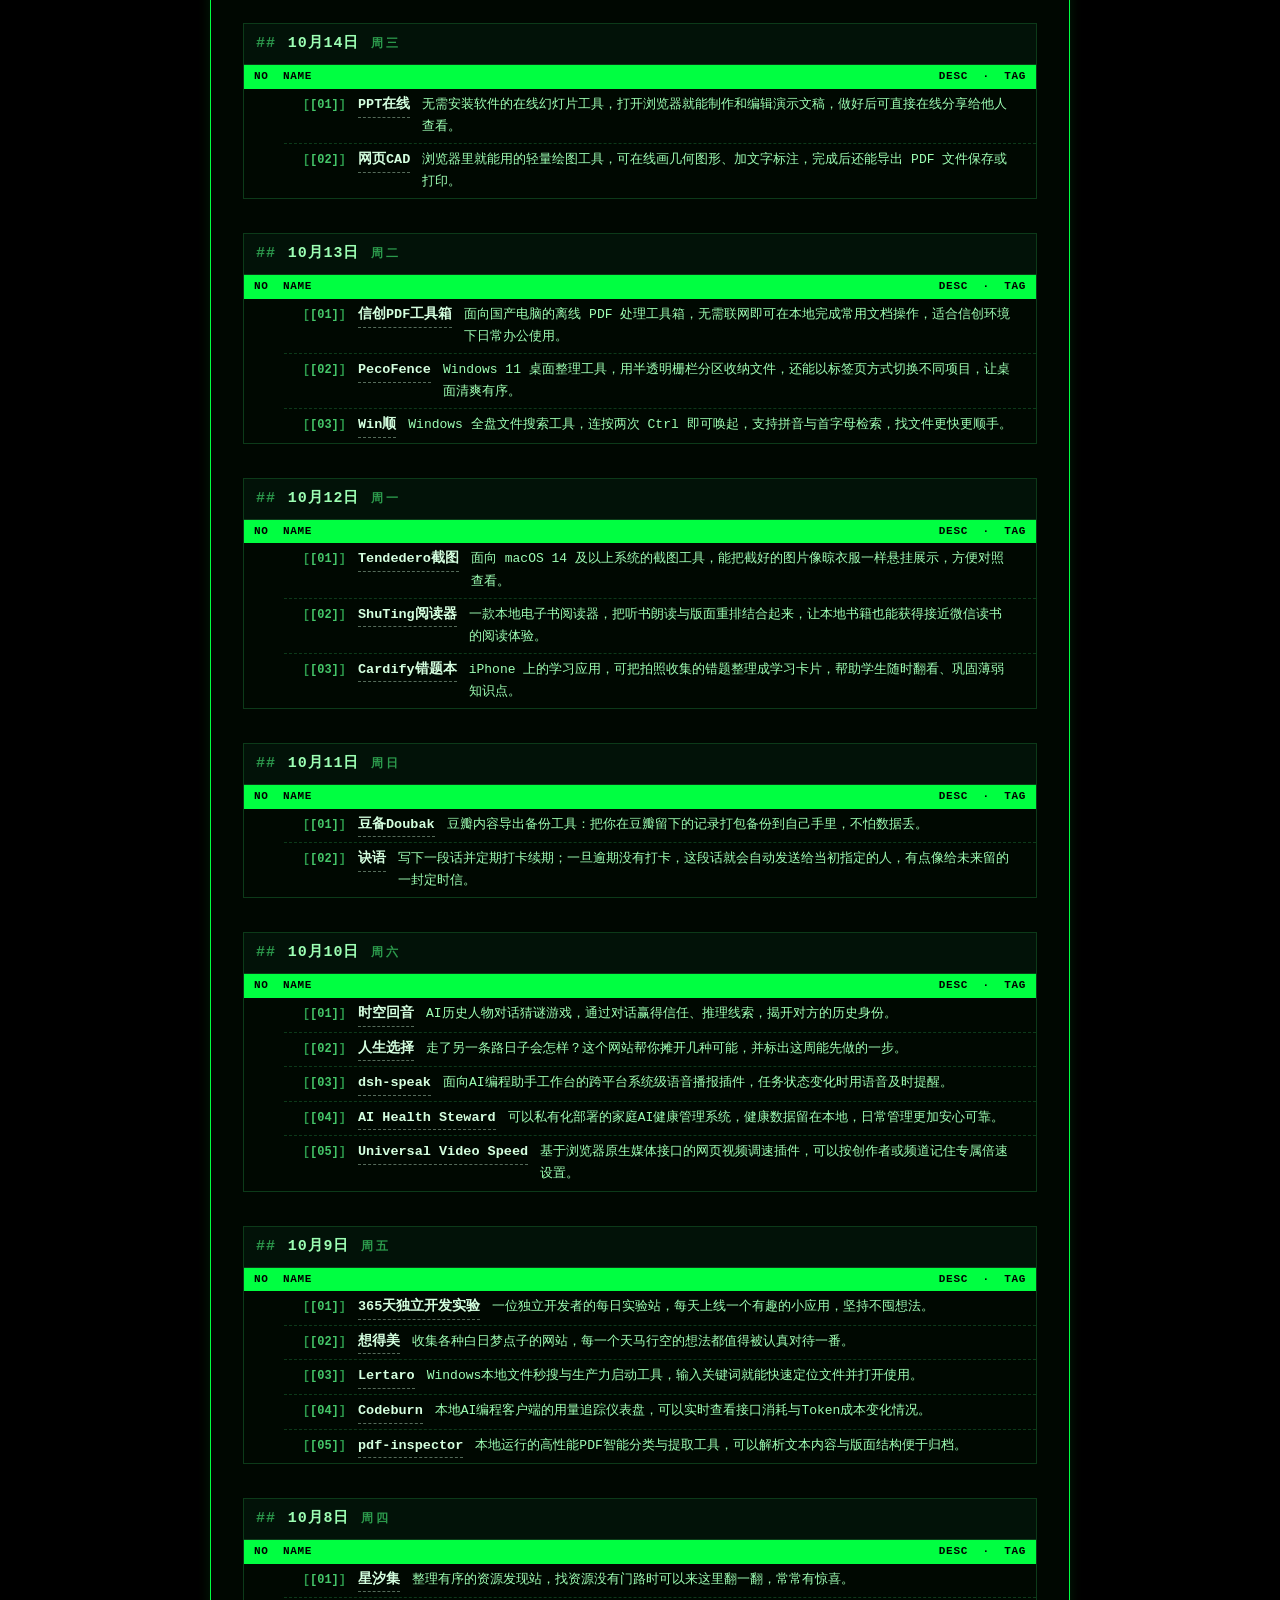
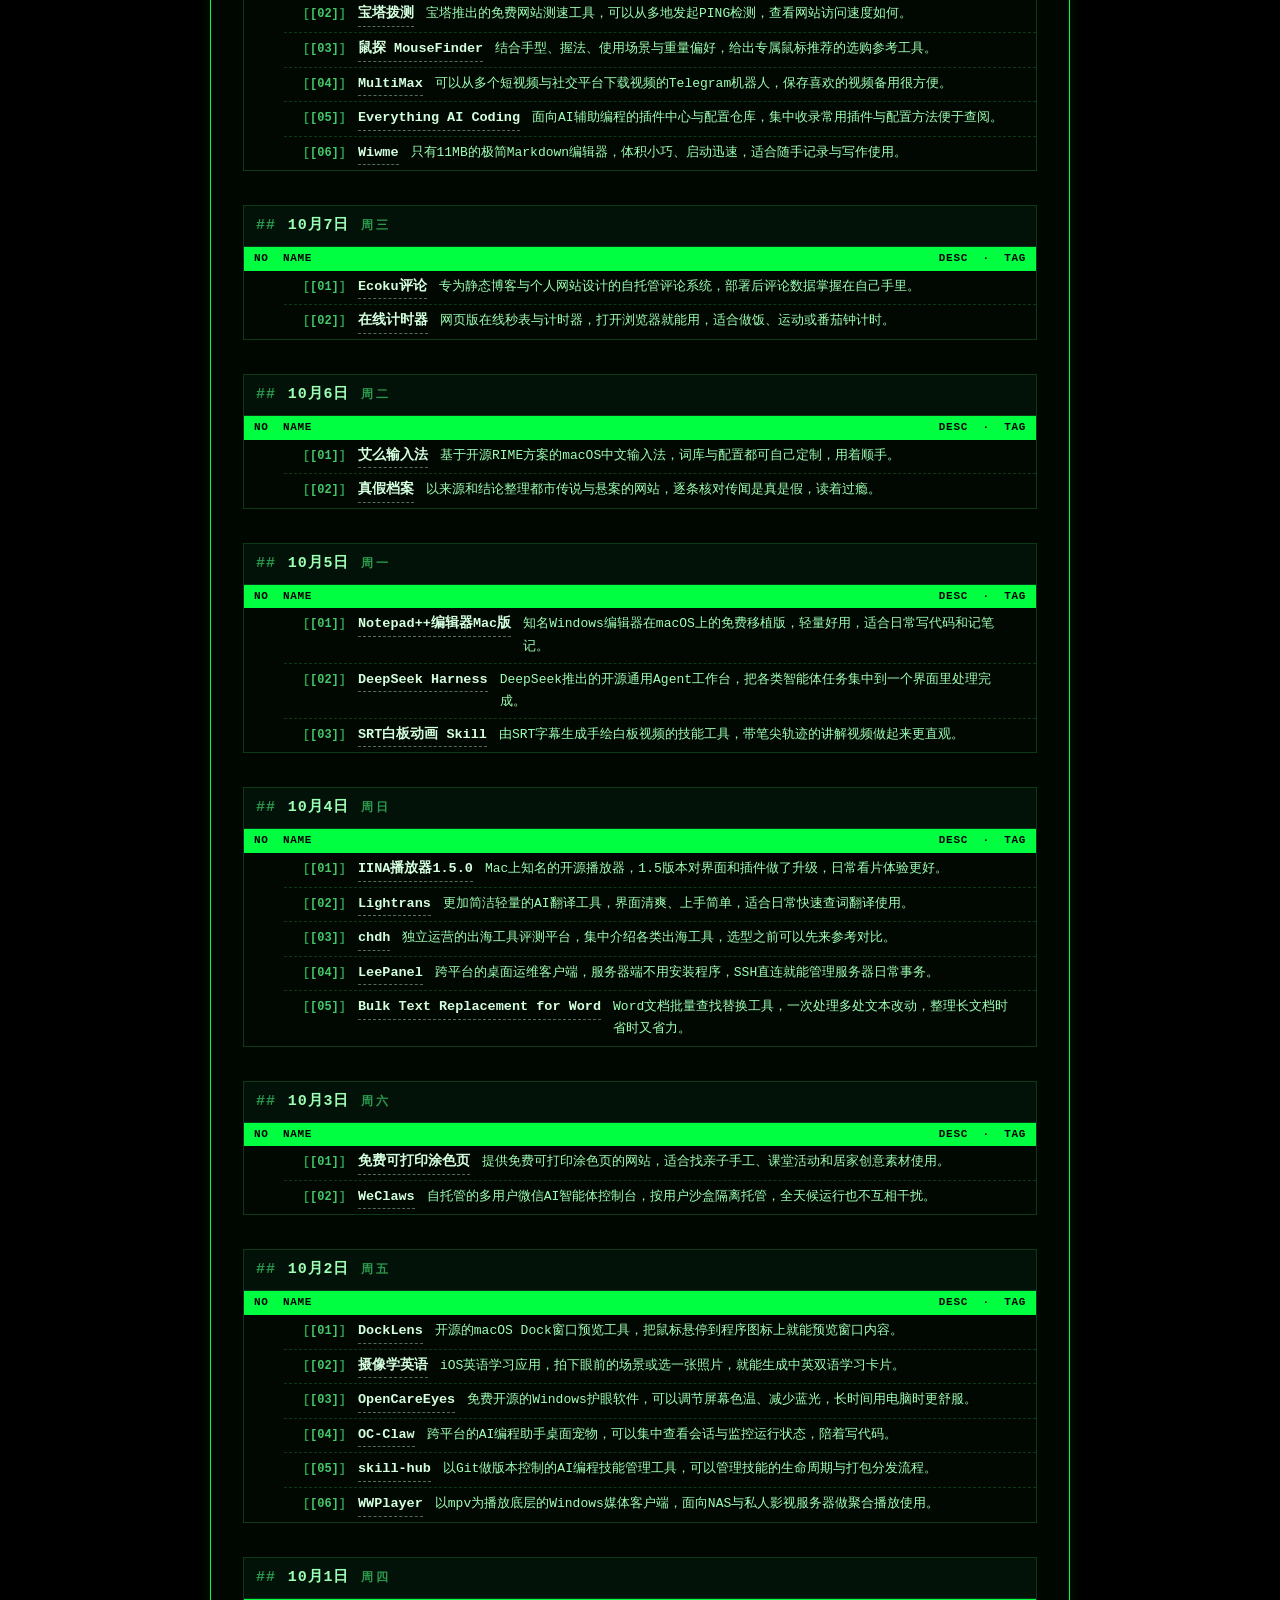
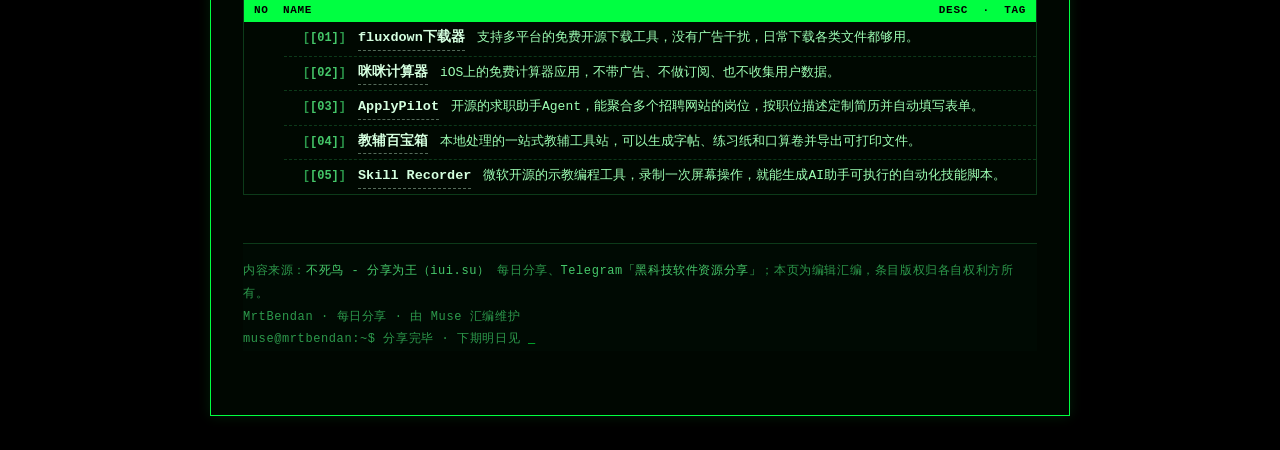
==== commit 34808940: "site: update 2026-10.html" ====
--- a/2026-10.html
+++ b/2026-10.html
@@ -8,7 +8,8 @@
 </head>
 <body>
 <header class="topbar">
-  <a class="brand" href="/">每日分享<small>DAILY SHARES</small></a>
+  <a class="brand" href="/">每日分享</a>
+  <span class="who">muse@mrtbendan<i class="cursor">_</i></span>
   
   <div class="searchbox" id="searchbox">
     <button class="search-btn" id="searchBtn" aria-label="搜索">
@@ -24,6 +25,7 @@
     <p class="search-empty" id="searchEmpty" style="display:none"></p>
   </div>
 
+  <nav class="wins"><a href="/"><span class="n">1:</span>首页</a><a href="/2026-10.html"><span class="n">2:</span>本期</a></nav>
 </header>
 <main class="wrap">
   <p class="kicker">第 1 期 · 2026 年 10 月</p>
@@ -32,95 +34,96 @@
   <div class="about">关于本栏目：这里每天汇编一份互联网资源分享——软件、工具、网站与有趣的小东西，
   每条配一句编辑介绍和直达链接。<b>条目来自公开分享，来源见页尾标注；介绍文字为本站编辑自撰。</b></div>
   <nav class="dayindex"><a href="#d20261031">10月31日</a><a href="#d20261030">10月30日</a><a href="#d20261029">10月29日</a><a href="#d20261028">10月28日</a><a href="#d20261027">10月27日</a><a href="#d20261026">10月26日</a><a href="#d20261025">10月25日</a><a href="#d20261024">10月24日</a><a href="#d20261023">10月23日</a><a href="#d20261022">10月22日</a><a href="#d20261021">10月21日</a><a href="#d20261020">10月20日</a><a href="#d20261019">10月19日</a><a href="#d20261018">10月18日</a><a href="#d20261017">10月17日</a><a href="#d20261016">10月16日</a><a href="#d20261015">10月15日</a><a href="#d20261014">10月14日</a><a href="#d20261013">10月13日</a><a href="#d20261012">10月12日</a><a href="#d20261011">10月11日</a><a href="#d20261010">10月10日</a><a href="#d20261009">10月9日</a><a href="#d20261008">10月8日</a><a href="#d20261007">10月7日</a><a href="#d20261006">10月6日</a><a href="#d20261005">10月5日</a><a href="#d20261004">10月4日</a><a href="#d20261003">10月3日</a><a href="#d20261002">10月2日</a><a href="#d20261001">10月1日</a></nav>
-  <section class="day" id="d20261031"><h2>10月31日<span class="dow">周六</span></h2><ul class="items"><li><a class="name" href="https://brainskillhub.com/zh" target="_blank" rel="noopener">脑力技能库</a><span class="desc">汇集各类脑力益智游戏的网站，闲暇时动动脑筋、打发时间很合适。</span></li>
-<li><a class="name" href="https://jvlangai.com/" target="_blank" rel="noopener">巨浪AI</a><span class="desc">免费查询中文模型 API 报价的网站，无需登录，选模型之前先来比比价。</span></li>
-<li><a class="name" href="https://lianxiaozhi.com/" target="_blank" rel="noopener">链小知</a><span class="desc">用最短时间了解区块链重要动态的资讯站，关键变化与消息来源一目了然。</span></li>
-<li><a class="name" href="https://ace-step.club/" target="_blank" rel="noopener">ACE-Step开源音乐生成</a><span class="desc">开源的 AI 音乐生成工具，输入提示词就能快速生成完整歌曲，可用于创作与视频配乐。</span></li>
-<li><a class="name" href="https://github.com/Chunyu33/light-c/releases" target="_blank" rel="noopener">LightC</a><span class="desc">开源的 Windows C 盘深度清理工具，专清聊天软件缓存与卸载残留，清理前可预览防误删。</span></li>
-<li><a class="name" href="https://github.com/K-Dense-AI/scientific-agent-skills" target="_blank" rel="noopener">Scientific Agent Skills</a><span class="desc">开源科研技能库，把实验流程与专业数据库打包成技能，供 AI 编程助手调用辅助科研。</span></li>
-<li><a class="name" href="https://imgpeel.toolooz.com/zh-CN" target="_blank" rel="noopener">ImgPeel</a><span class="desc">纯前端本地 OCR 工具，图片不上传服务器，支持批量识别并导出 Markdown 或 Word 文档。</span></li></ul></section><section class="day" id="d20261030"><h2>10月30日<span class="dow">周五</span></h2><ul class="items"><li><a class="name" href="https://carloswiki.com/IKUN/" target="_blank" rel="noopener">IKUN的电脑</a><span class="desc">收录一千六百多条资源的个人站点，复古 Win7 电脑桌面风格，逛起来很有梗。</span></li>
-<li><a class="name" href="https://filee.sh/zh-cn/" target="_blank" rel="noopener">Filee文件转换</a><span class="desc">支持两百多种格式的免费文件转换器，离线可用，换格式不用再到处找工具。</span></li>
-<li><a class="name" href="https://jilupianwang.com/" target="_blank" rel="noopener">纪录片库</a><span class="desc">独立纪录片的资料索引站，可搜索与按系列导航，找片前先来核对资料来源。</span></li>
-<li><a class="name" href="https://github.com/jackotom/hongguo-drama" target="_blank" rel="noopener">红果短剧桌面版</a><span class="desc">在 Mac 与 Windows 电脑上看红果短剧的桌面版，大屏追剧更舒服。</span></li>
-<li><a class="name" href="https://openless.top/" target="_blank" rel="noopener">OpenLess</a><span class="desc">开源本地优先的 AI 语音输入工具，自备 API 密钥，按住热键说话即成文。</span></li>
-<li><a class="name" href="https://toolknit.com/zh/" target="_blank" rel="noopener">ToolKnit</a><span class="desc">纯本地运行的文件与效率工具箱，近百种零碎工具合一，断网也能用。</span></li>
-<li><a class="name" href="https://github.com/akitaonrails/ai-memory/releases" target="_blank" rel="noopener">ai-memory</a><span class="desc">供多个 AI 编程工具共用的项目记忆服务，记忆沉淀为本地 Markdown，断网可用。</span></li></ul></section><section class="day" id="d20261029"><h2>10月29日<span class="dow">周四</span></h2><ul class="items"><li><a class="name" href="https://lab.tongjiang.app/" target="_blank" rel="noopener">铜匠实验室</a><span class="desc">免费的高中科学 3D 实验课件站，抽象概念可动手操作着看。</span></li>
-<li><a class="name" href="https://drive.tencent.com/" target="_blank" rel="noopener">腾讯网盘</a><span class="desc">腾讯新出的网盘服务，现已开启内测申请，感兴趣可以先排队占位。</span></li>
-<li><a class="name" href="https://arkloop.io/zh" target="_blank" rel="noopener">Arkloop</a><span class="desc">开源本地优先的 AI Agent 平台，多模型分流调用与记忆管理全在本地完成。</span></li>
-<li><a class="name" href="https://github.com/chuspeeism/dashi-ppt-skill" target="_blank" rel="noopener">Dashi PPT Skill</a><span class="desc">装进 AI 编程工具的开源 PPT 生成技能，长文档可自动提纲排版并导出可编辑文件。</span></li>
-<li><a class="name" href="https://kb.ruoyi.plus/download.html" target="_blank" rel="noopener">Knowledge Base</a><span class="desc">本地优先的个人知识库工具，SQLite 存储加全文检索，笔记串联与待办都顺手。</span></li></ul></section><section class="day" id="d20261028"><h2>10月28日<span class="dow">周三</span></h2><ul class="items"><li><a class="name" href="https://0xlei.tech/words/" target="_blank" rel="noopener">词光：雅思词汇图鉴</a><span class="desc">为每个雅思单词配上一幅图鉴，用图像辅助记忆词汇的英语学习网站。</span></li>
-<li><a class="name" href="https://dudulu.moe/" target="_blank" rel="noopener">嘟嘟噜</a><span class="desc">专注动漫追番的工具站，帮你记录追番进度、发现值得一看的新番。</span></li>
-<li><a class="name" href="https://trade.marsarena.dev/" target="_blank" rel="noopener">模拟股票竞技场</a><span class="desc">公开的 A 股模拟交易实验场，多个模型在盘中自主博弈，供人围观复盘。</span></li>
-<li><a class="name" href="https://github.com/virgiliojr94/book-to-skill" target="_blank" rel="noopener">book-to-skill</a><span class="desc">把技术书籍与架构文档按 Agent Skills 标准拆解为模块化知识库的离线工具，供命令行 AI 调用。</span></li></ul></section><section class="day" id="d20261027"><h2>10月27日<span class="dow">周二</span></h2><ul class="items"><li><a class="name" href="https://mygo.egoist.dev/" target="_blank" rel="noopener">MyGo</a><span class="desc">用 Go 写桌面应用的开发框架，支持原生界面与网页前端两种模式，打包后体积小巧，适合做跨平台小工具。</span></li>
-<li><a class="name" href="https://hither.link/" target="_blank" rel="noopener">Hither</a><span class="desc">免费的 App Store 链接跳转工具，粘贴应用链接后按访客所在地区自动跳转到对应商店，找不到时还会换其他大区尝试。</span></li></ul></section><section class="day" id="d20261026"><h2>10月26日<span class="dow">周一</span></h2><ul class="items"><li><a class="name" href="https://1in8billion.site/zh" target="_blank" rel="noopener">80亿分之一</a><span class="desc">随机抽取一个出生国家与家庭背景，用一次模拟人生体验不同起点下的人生轨迹。</span></li>
-<li><a class="name" href="https://yetanotherbrowser.com/" target="_blank" rel="noopener">Yab浏览器</a><span class="desc">主打类 Arc 侧边栏体验的浏览器新选择，适合习惯 Arc 界面又想寻找替代品的用户。</span></li>
-<li><a class="name" href="https://stedding.dev/" target="_blank" rel="noopener">Stedding浏览器</a><span class="desc">另一款类 Arc 风格的浏览器，以标签页分组与侧边栏布局还原 Arc 的使用感受。</span></li>
-<li><a class="name" href="https://qiuzhaowang.com/autofill" target="_blank" rel="noopener">秋招网投递助手</a><span class="desc">面向校园招聘网申的浏览器插件，自动填充重复出现的简历表单，省去逐站复制粘贴的麻烦。</span></li></ul></section><section class="day" id="d20261025"><h2>10月25日<span class="dow">周日</span></h2><ul class="items"><li><a class="name" href="https://tubawinui3.cn/" target="_blank" rel="noopener">图吧工具箱CE</a><span class="desc">开源的PC硬件检测工具箱，零捆绑、全离线，集中了硬件检测、压力测试与系统分析功能。</span></li>
-<li><a class="name" href="https://github.com/pengweizhong/yeah_music/releases" target="_blank" rel="noopener">YeahMusic</a><span class="desc">专为大体量本地与网盘曲库设计的高性能跨平台无损音乐播放器，检索与播放都很流畅。</span></li>
-<li><a class="name" href="https://www.domainsuffix.top/zh" target="_blank" rel="noopener">UseOnceMail</a><span class="desc">免登录开箱即用的轻量临时邮箱接收站，邮件只存活24小时，适合注册试用与隔离垃圾邮件。</span></li></ul></section><section class="day" id="d20261024"><h2>10月24日<span class="dow">周六</span></h2><ul class="items"><li><a class="name" href="https://github.com/tjxj/z-skills" target="_blank" rel="noopener">z-skills</a><span class="desc">面向本地 AI Agent 的中文工作流技能库，可下载全平台音视频、归档网页素材，一键生成公文级文档，即插即用。</span></li>
-<li><a class="name" href="https://greasyfork.org/zh-CN/scripts/574935" target="_blank" rel="noopener">B站省流助手</a><span class="desc">油猴脚本，用 AI 提取 B 站视频字幕生成极简摘要，还支持评论区总结，几分钟看懂一个长视频。</span></li>
-<li><a class="name" href="https://github.com/sftwrdotdev/Markpad" target="_blank" rel="noopener">Markpad</a><span class="desc">极简跨平台 Markdown 编辑器，VS Code 同款内核与 Vim 键位，支持公式与流程图，轻量好用。</span></li></ul></section><section class="day" id="d20261023"><h2>10月23日<span class="dow">周五</span></h2><ul class="items"><li><a class="name" href="https://pixpix.cgref.cn/s/ogewp85np2" target="_blank" rel="noopener">PixPix作图</a><span class="desc">面向电商卖家的AI图文与短视频创作平台，能快速生成商品主图和营销视频，省去请设计师的成本。</span></li>
-<li><a class="name" href="https://hugehard.app/apps/this-pic-can-change/" target="_blank" rel="noopener">这图能改</a><span class="desc">iOS上的轻量图片视频小工具，可按指定尺寸压缩图片，还能把普通视频转换成实况照片。</span></li>
-<li><a class="name" href="https://thsnkhn.github.io/harbor/" target="_blank" rel="noopener">harbor下载器</a><span class="desc">界面好看的macOS下载工具，支持BT协议，体积轻巧、操作顺手，替代臃肿下载器的选择。</span></li>
-<li><a class="name" href="https://github.com/cropflre/nowen-note/releases" target="_blank" rel="noopener">弄文笔记</a><span class="desc">开源的自托管知识库工作台，一键部署到Docker或NAS，集笔记、任务协作和AI问答于一体，数据牢牢握在自己手里。</span></li>
-<li><a class="name" href="https://github.com/goku-open/goku-image-to-svg-tool" target="_blank" rel="noopener">悟空图片转SVG工具</a><span class="desc">开源免安装的位图转矢量工具，把PNG、JPG等位图自动描摹成任意缩放不失真的SVG，做设计和抠图很方便。</span></li>
-<li><a class="name" href="https://github.com/siknet/FreePEP/releases" target="_blank" rel="noopener">FreePEP</a><span class="desc">批量下载人教社中小学电子教材并自动合成高清PDF的开源工具，备课、打印资料时省时又省力。</span></li></ul></section><section class="day" id="d20261022"><h2>10月22日<span class="dow">周四</span></h2><ul class="items"><li><a class="name" href="https://app.kognote.com/" target="_blank" rel="noopener">科诺笔记</a><span class="desc">把深度阅读与思维导图结合的笔记工具，读材料时可同步梳理结构与要点，帮助把内容整理成清晰的知识脉络。</span></li>
-<li><a class="name" href="https://github.com/ProofPage/Phrolova" target="_blank" rel="noopener">Phrolova</a><span class="desc">可自行部署的直播录制与视频下载工具，能把直播内容保存到本地，方便后续回看与归档管理使用。</span></li>
-<li><a class="name" href="https://anhe-player.loc.cc/sources/" target="_blank" rel="noopener">洛雪音源状态监测</a><span class="desc">专门监测洛雪音源可用状态的页面，每四小时自动检测一次，方便使用者及时确认音源是否还能正常使用。</span></li></ul></section><section class="day" id="d20261021"><h2>10月21日<span class="dow">周三</span></h2><ul class="items"><li><a class="name" href="https://github.com/lidedongsn/frame-cut" target="_blank" rel="noopener">FrameCut</a><span class="desc">专为 Apple 芯片 Mac 打造的免费 vlog 剪辑工具，上手轻量，适合日常拍摄后快速剪辑成片。</span></li>
-<li><a class="name" href="https://hot.ouzhou123.com/hot" target="_blank" rel="noopener">跨境热点</a><span class="desc">面向跨境电商从业者的信息聚合站，集中收录全球行业热点，帮助及时把握海外市场动态。</span></li>
-<li><a class="name" href="https://mirrors.cernet.edu.cn/" target="_blank" rel="noopener">教育网联合镜像站</a><span class="desc">整合国内高校与科研机构开源镜像的站点，方便就近高速下载常用开源软件与开发资源。</span></li></ul></section><section class="day" id="d20261020"><h2>10月20日<span class="dow">周二</span></h2><ul class="items"><li><a class="name" href="https://xiaohuanxiong.com/work/home?utm_source=blmay31" target="_blank" rel="noopener">商汤小浣熊</a><span class="desc">商汤推出的 AI 办公助手，能帮忙处理日常工作事务并做数据分析，适合在办公场景里提升处理效率。</span></li>
-<li><a class="name" href="https://roamdial.com/" target="_blank" rel="noopener">RoamDial电台</a><span class="desc">在线电台漫游站，每次随机带你跳转到全球约 3.5 万个电台中的一个，听听世界各地此刻正在播放的声音。</span></li>
-<li><a class="name" href="https://github.com/TG-Twilight/c001apk/releases" target="_blank" rel="noopener">c001apk酷安第三方</a><span class="desc">重新有人维护的非官方酷安安卓客户端，可从发布页下载安装，适合想继续使用酷安社区的老用户。</span></li></ul></section><section class="day" id="d20261019"><h2>10月19日<span class="dow">周一</span></h2><ul class="items"><li><a class="name" href="https://phet.colorado.edu/zh_CN/" target="_blank" rel="noopener">PhET仿真模拟教材</a><span class="desc">科学与数学互动仿真学习资源，可在网页上动手操作虚拟实验，帮助直观理解抽象的理科概念与原理。</span></li>
-<li><a class="name" href="https://muselabs.co/empty-throne" target="_blank" rel="noopener">空王座</a><span class="desc">可直接在浏览器里游玩的剧情冒险游戏，无需下载安装，打开网页就能沉浸式推进故事、探索世界。</span></li>
-<li><a class="name" href="https://osirisai.live/" target="_blank" rel="noopener">Osiris仪表盘</a><span class="desc">把航班追踪、全球摄像头、地震监测、冲突地图与新闻快讯整合到一屏的实时情报仪表盘，方便纵览全球动态。</span></li></ul></section><section class="day" id="d20261018"><h2>10月18日<span class="dow">周日</span></h2><ul class="items"><li><a class="name" href="https://www.ohmyppt.cc/" target="_blank" rel="noopener">Oh My PPT</a><span class="desc">AI驱动的PPT生成工具，可以由文档或表格生成逐页排版，并导出可编辑的演示文件。</span></li>
-<li><a class="name" href="https://geo.wiki/zh" target="_blank" rel="noopener">GEO Wiki</a><span class="desc">面向AI搜索时代的中英双语开放百科与工具箱，可以检测内容的可引用性与标记规范。</span></li>
-<li><a class="name" href="https://github.com/MartinDelophy/ai-video-editor" target="_blank" rel="noopener">ai-video-editor</a><span class="desc">本地优先的开源网页端剪辑器，多轨道时间线结合端侧AI，字幕抠图配音都可以在本地完成。</span></li></ul></section><section class="day" id="d20261017"><h2>10月17日<span class="dow">周六</span></h2><ul class="items"><li><a class="name" href="https://lofi.icu/#30" target="_blank" rel="noopener">lofi音乐</a><span class="desc">在线 lofi 背景音乐站，曲风舒缓放松，适合写作、阅读或专注时循环播放，帮助营造安静氛围。</span></li>
-<li><a class="name" href="https://flash.homes/" target="_blank" rel="noopener">Flash保存计划</a><span class="desc">专门保存 Flash 动画的在线档案馆，已收录二十多万件作品，让经典网页动画还能被重新打开观看。</span></li></ul></section><section class="day" id="d20261016"><h2>10月16日<span class="dow">周五</span></h2><ul class="items"><li><a class="name" href="https://weili.app/apps/maocut/" target="_blank" rel="noopener">毛剪剪</a><span class="desc">适用于 iPhone 与 Mac 的免费视频剪辑工具，操作轻量，适合日常快速剪辑与简单成片处理。</span></li>
-<li><a class="name" href="https://linjianxiaoyutools.com/" target="_blank" rel="noopener">Linjian Tools</a><span class="desc">由独立开发者制作的浏览器效率扩展，集合多项实用小功能，帮助提升日常网页浏览与处理效率。</span></li>
-<li><a class="name" href="https://github.com/w1lli4m666-droid/Simple-TV-Box/releases" target="_blank" rel="noopener">Simple TV Box</a><span class="desc">专为安卓电视盒子打造的轻量影视应用，界面简洁、占用较小，方便在大屏上观看影视内容。</span></li>
-<li><a class="name" href="https://apps.apple.com/cn/app/ddplayer/id6810930763" target="_blank" rel="noopener">ddPlayer</a><span class="desc">支持连接 Emby、WebDAV 与 NAS 的 iOS 播放器，可挂载网盘流畅播放，并支持四倍速观看。</span></li></ul></section><section class="day" id="d20261015"><h2>10月15日<span class="dow">周四</span></h2><ul class="items"><li><a class="name" href="https://mirrorsay.com" target="_blank" rel="noopener">像话MirrorSay</a><span class="desc">一款练英语口语的手机应用，你说一句英语，它会告诉你母语者更自然的说法，帮助纠正日常表达习惯。</span></li>
-<li><a class="name" href="https://opencontexts.zshnb.com/zh/" target="_blank" rel="noopener">Open Contexts</a><span class="desc">macOS 窗口管理工具，支持单个窗口快速切换与搜索，还能把常用窗口保存成分组，方便随时恢复工作现场。</span></li>
-<li><a class="name" href="https://github.com/askuksov/kombucha" target="_blank" rel="noopener">Kombucha</a><span class="desc">MacBook 充电管理小工具，通过菜单栏限制充电上限，减少电池长期满电带来的损耗，从而延长电池使用寿命。</span></li></ul></section><section class="day" id="d20261014"><h2>10月14日<span class="dow">周三</span></h2><ul class="items"><li><a class="name" href="https://pptonline.co/" target="_blank" rel="noopener">PPT在线</a><span class="desc">无需安装软件的在线幻灯片工具，打开浏览器就能制作和编辑演示文稿，做好后可直接在线分享给他人查看。</span></li>
-<li><a class="name" href="https://kulmanlab.com/zh/" target="_blank" rel="noopener">网页CAD</a><span class="desc">浏览器里就能用的轻量绘图工具，可在线画几何图形、加文字标注，完成后还能导出 PDF 文件保存或打印。</span></li></ul></section><section class="day" id="d20261013"><h2>10月13日<span class="dow">周二</span></h2><ul class="items"><li><a class="name" href="https://www.xcpdf.com/" target="_blank" rel="noopener">信创PDF工具箱</a><span class="desc">面向国产电脑的离线 PDF 处理工具箱，无需联网即可在本地完成常用文档操作，适合信创环境下日常办公使用。</span></li>
-<li><a class="name" href="https://pecofence.jiang.jp/zh-CN/" target="_blank" rel="noopener">PecoFence</a><span class="desc">Windows 11 桌面整理工具，用半透明栅栏分区收纳文件，还能以标签页方式切换不同项目，让桌面清爽有序。</span></li>
-<li><a class="name" href="https://github.com/LingCore/WinShun" target="_blank" rel="noopener">Win顺</a><span class="desc">Windows 全盘文件搜索工具，连按两次 Ctrl 即可唤起，支持拼音与首字母检索，找文件更快更顺手。</span></li></ul></section><section class="day" id="d20261012"><h2>10月12日<span class="dow">周一</span></h2><ul class="items"><li><a class="name" href="https://tendedero.app/" target="_blank" rel="noopener">Tendedero截图</a><span class="desc">面向 macOS 14 及以上系统的截图工具，能把截好的图片像晾衣服一样悬挂展示，方便对照查看。</span></li>
-<li><a class="name" href="https://github.com/zanbinxu/shuting" target="_blank" rel="noopener">ShuTing阅读器</a><span class="desc">一款本地电子书阅读器，把听书朗读与版面重排结合起来，让本地书籍也能获得接近微信读书的阅读体验。</span></li>
-<li><a class="name" href="https://blynkai.app/cardify/" target="_blank" rel="noopener">Cardify错题本</a><span class="desc">iPhone 上的学习应用，可把拍照收集的错题整理成学习卡片，帮助学生随时翻看、巩固薄弱知识点。</span></li></ul></section><section class="day" id="d20261011"><h2>10月11日<span class="dow">周日</span></h2><ul class="items"><li><a class="name" href="https://doubak.com/" target="_blank" rel="noopener">豆备Doubak</a><span class="desc">豆瓣内容导出备份工具：把你在豆瓣留下的记录打包备份到自己手里，不怕数据丢。</span></li>
-<li><a class="name" href="https://www.jueyu.xyz/" target="_blank" rel="noopener">诀语</a><span class="desc">写下一段话并定期打卡续期；一旦逾期没有打卡，这段话就会自动发送给当初指定的人，有点像给未来留的一封定时信。</span></li></ul></section><section class="day" id="d20261010"><h2>10月10日<span class="dow">周六</span></h2><ul class="items"><li><a class="name" href="https://pastecho.neosura.com/" target="_blank" rel="noopener">时空回音</a><span class="desc">AI历史人物对话猜谜游戏，通过对话赢得信任、推理线索，揭开对方的历史身份。</span></li>
-<li><a class="name" href="https://fatepreview.com/" target="_blank" rel="noopener">人生选择</a><span class="desc">走了另一条路日子会怎样？这个网站帮你摊开几种可能，并标出这周能先做的一步。</span></li>
-<li><a class="name" href="https://github.com/Alan2Z/dsh-speak" target="_blank" rel="noopener">dsh-speak</a><span class="desc">面向AI编程助手工作台的跨平台系统级语音播报插件，任务状态变化时用语音及时提醒。</span></li>
-<li><a class="name" href="https://github.com/wangzhengpengjay/AI-Health-Steward" target="_blank" rel="noopener">AI Health Steward</a><span class="desc">可以私有化部署的家庭AI健康管理系统，健康数据留在本地，日常管理更加安心可靠。</span></li>
-<li><a class="name" href="https://chromewebstore.google.com/detail/universal-video-speed/eolejhoapejdccldhnolnfahndeacami" target="_blank" rel="noopener">Universal Video Speed</a><span class="desc">基于浏览器原生媒体接口的网页视频调速插件，可以按创作者或频道记住专属倍速设置。</span></li></ul></section><section class="day" id="d20261009"><h2>10月9日<span class="dow">周五</span></h2><ul class="items"><li><a class="name" href="https://365-tools.cn" target="_blank" rel="noopener">365天独立开发实验</a><span class="desc">一位独立开发者的每日实验站，每天上线一个有趣的小应用，坚持不囤想法。</span></li>
-<li><a class="name" href="https://xdm.ailxg.com/" target="_blank" rel="noopener">想得美</a><span class="desc">收集各种白日梦点子的网站，每一个天马行空的想法都值得被认真对待一番。</span></li>
-<li><a class="name" href="https://github.com/Lertaro/Lertaro/releases" target="_blank" rel="noopener">Lertaro</a><span class="desc">Windows本地文件秒搜与生产力启动工具，输入关键词就能快速定位文件并打开使用。</span></li>
-<li><a class="name" href="https://github.com/getagentseal/codeburn" target="_blank" rel="noopener">Codeburn</a><span class="desc">本地AI编程客户端的用量追踪仪表盘，可以实时查看接口消耗与Token成本变化情况。</span></li>
-<li><a class="name" href="https://github.com/firecrawl/pdf-inspector" target="_blank" rel="noopener">pdf-inspector</a><span class="desc">本地运行的高性能PDF智能分类与提取工具，可以解析文本内容与版面结构便于归档。</span></li></ul></section><section class="day" id="d20261008"><h2>10月8日<span class="dow">周四</span></h2><ul class="items"><li><a class="name" href="http://carloswiki.com/" target="_blank" rel="noopener">星汐集</a><span class="desc">整理有序的资源发现站，找资源没有门路时可以来这里翻一翻，常常有惊喜。</span></li>
-<li><a class="name" href="https://t.bt.cn/i/2a38de6497c838bf3f56d176f5da3a29" target="_blank" rel="noopener">宝塔拨测</a><span class="desc">宝塔推出的免费网站测速工具，可以从多地发起PING检测，查看网站访问速度如何。</span></li>
-<li><a class="name" href="https://mousefinder.top/" target="_blank" rel="noopener">鼠探 MouseFinder</a><span class="desc">结合手型、握法、使用场景与重量偏好，给出专属鼠标推荐的选购参考工具。</span></li>
-<li><a class="name" href="https://t.me/Multi_Max_Bot" target="_blank" rel="noopener">MultiMax</a><span class="desc">可以从多个短视频与社交平台下载视频的Telegram机器人，保存喜欢的视频备用很方便。</span></li>
-<li><a class="name" href="https://zgsm-ai.github.io/everything-ai-coding/" target="_blank" rel="noopener">Everything AI Coding</a><span class="desc">面向AI辅助编程的插件中心与配置仓库，集中收录常用插件与配置方法便于查阅。</span></li>
-<li><a class="name" href="https://github.com/qytwyw/wiwme" target="_blank" rel="noopener">Wiwme</a><span class="desc">只有11MB的极简Markdown编辑器，体积小巧、启动迅速，适合随手记录与写作使用。</span></li></ul></section><section class="day" id="d20261007"><h2>10月7日<span class="dow">周三</span></h2><ul class="items"><li><a class="name" href="https://ecoku.zsh.moe/" target="_blank" rel="noopener">Ecoku评论</a><span class="desc">专为静态博客与个人网站设计的自托管评论系统，部署后评论数据掌握在自己手里。</span></li>
-<li><a class="name" href="https://onlinealarmclock.net/zh/online-stopwatch" target="_blank" rel="noopener">在线计时器</a><span class="desc">网页版在线秒表与计时器，打开浏览器就能用，适合做饭、运动或番茄钟计时。</span></li></ul></section><section class="day" id="d20261006"><h2>10月6日<span class="dow">周二</span></h2><ul class="items"><li><a class="name" href="https://aime.zool.app/" target="_blank" rel="noopener">艾么输入法</a><span class="desc">基于开源RIME方案的macOS中文输入法，词库与配置都可自己定制，用着顺手。</span></li>
-<li><a class="name" href="https://realorlegend.com/zh-hant/" target="_blank" rel="noopener">真假档案</a><span class="desc">以来源和结论整理都市传说与悬案的网站，逐条核对传闻是真是假，读着过瘾。</span></li></ul></section><section class="day" id="d20261005"><h2>10月5日<span class="dow">周一</span></h2><ul class="items"><li><a class="name" href="https://nextpad.org/" target="_blank" rel="noopener">Notepad++编辑器Mac版</a><span class="desc">知名Windows编辑器在macOS上的免费移植版，轻量好用，适合日常写代码和记笔记。</span></li>
-<li><a class="name" href="https://www.deepseek.com/harness/" target="_blank" rel="noopener">DeepSeek Harness</a><span class="desc">DeepSeek推出的开源通用Agent工作台，把各类智能体任务集中到一个界面里处理完成。</span></li>
-<li><a class="name" href="https://github.com/geeklee/srt-whiteboard-animation" target="_blank" rel="noopener">SRT白板动画 Skill</a><span class="desc">由SRT字幕生成手绘白板视频的技能工具，带笔尖轨迹的讲解视频做起来更直观。</span></li></ul></section><section class="day" id="d20261004"><h2>10月4日<span class="dow">周日</span></h2><ul class="items"><li><a class="name" href="https://iina.io/" target="_blank" rel="noopener">IINA播放器1.5.0</a><span class="desc">Mac上知名的开源播放器，1.5版本对界面和插件做了升级，日常看片体验更好。</span></li>
-<li><a class="name" href="https://trans.hin.cool/" target="_blank" rel="noopener">Lightrans</a><span class="desc">更加简洁轻量的AI翻译工具，界面清爽、上手简单，适合日常快速查词翻译使用。</span></li>
-<li><a class="name" href="https://chdh.me/" target="_blank" rel="noopener">chdh</a><span class="desc">独立运营的出海工具评测平台，集中介绍各类出海工具，选型之前可以先来参考对比。</span></li>
-<li><a class="name" href="https://github.com/gna1280072/LeePanel/blob/main/README.zh-CN.md" target="_blank" rel="noopener">LeePanel</a><span class="desc">跨平台的桌面运维客户端，服务器端不用安装程序，SSH直连就能管理服务器日常事务。</span></li>
-<li><a class="name" href="https://github.com/mario-dedalus/Bulk-Text-Replacement-for-Word" target="_blank" rel="noopener">Bulk Text Replacement for Word</a><span class="desc">Word文档批量查找替换工具，一次处理多处文本改动，整理长文档时省时又省力。</span></li></ul></section><section class="day" id="d20261003"><h2>10月3日<span class="dow">周六</span></h2><ul class="items"><li><a class="name" href="https://huebloom.art/" target="_blank" rel="noopener">免费可打印涂色页</a><span class="desc">提供免费可打印涂色页的网站，适合找亲子手工、课堂活动和居家创意素材使用。</span></li>
-<li><a class="name" href="https://github.com/yokingma/weclaws" target="_blank" rel="noopener">WeClaws</a><span class="desc">自托管的多用户微信AI智能体控制台，按用户沙盒隔离托管，全天候运行也不互相干扰。</span></li></ul></section><section class="day" id="d20261002"><h2>10月2日<span class="dow">周五</span></h2><ul class="items"><li><a class="name" href="https://github.com/firstfu/DockLens-app" target="_blank" rel="noopener">DockLens</a><span class="desc">开源的macOS Dock窗口预览工具，把鼠标悬停到程序图标上就能预览窗口内容。</span></li>
-<li><a class="name" href="https://apps.apple.com/cn/app/id6808490052" target="_blank" rel="noopener">摄像学英语</a><span class="desc">iOS英语学习应用，拍下眼前的场景或选一张照片，就能生成中英双语学习卡片。</span></li>
-<li><a class="name" href="https://github.com/Odyphus/OpenCareEyes" target="_blank" rel="noopener">OpenCareEyes</a><span class="desc">免费开源的Windows护眼软件，可以调节屏幕色温、减少蓝光，长时间用电脑时更舒服。</span></li>
-<li><a class="name" href="https://www.oc-claw.ai/zh/" target="_blank" rel="noopener">OC-Claw</a><span class="desc">跨平台的AI编程助手桌面宠物，可以集中查看会话与监控运行状态，陪着写代码。</span></li>
-<li><a class="name" href="https://github.com/muidea/skill-hub/releases" target="_blank" rel="noopener">skill-hub</a><span class="desc">以Git做版本控制的AI编程技能管理工具，可以管理技能的生命周期与打包分发流程。</span></li>
-<li><a class="name" href="https://github.com/Carrottor/WWPlayer" target="_blank" rel="noopener">WWPlayer</a><span class="desc">以mpv为播放底层的Windows媒体客户端，面向NAS与私人影视服务器做聚合播放使用。</span></li></ul></section><section class="day" id="d20261001"><h2>10月1日<span class="dow">周四</span></h2><ul class="items"><li><a class="name" href="https://fluxdown.zerx.dev/zh/" target="_blank" rel="noopener">fluxdown下载器</a><span class="desc">支持多平台的免费开源下载工具，没有广告干扰，日常下载各类文件都够用。</span></li>
-<li><a class="name" href="https://apps.apple.com/cn/app/id6806555088" target="_blank" rel="noopener">咪咪计算器</a><span class="desc">iOS上的免费计算器应用，不带广告、不做订阅、也不收集用户数据。</span></li>
-<li><a class="name" href="https://github.com/yvonnehe772/applypilot" target="_blank" rel="noopener">ApplyPilot</a><span class="desc">开源的求职助手Agent，能聚合多个招聘网站的岗位，按职位描述定制简历并自动填写表单。</span></li>
-<li><a class="name" href="https://edu.zmpai.com/all-tools" target="_blank" rel="noopener">教辅百宝箱</a><span class="desc">本地处理的一站式教辅工具站，可以生成字帖、练习纸和口算卷并导出可打印文件。</span></li>
-<li><a class="name" href="https://github.com/microsoft/skill-recorder" target="_blank" rel="noopener">Skill Recorder</a><span class="desc">微软开源的示教编程工具，录制一次屏幕操作，就能生成AI助手可执行的自动化技能脚本。</span></li></ul></section>
+  <section class="day" id="d20261031"><h2>10月31日<span class="dow">周六</span></h2><div class="items-head"><span>NO&nbsp;&nbsp;NAME</span><span>DESC&nbsp;&nbsp;·&nbsp;&nbsp;TAG</span></div><ul class="items"><li><span class="idx">[01]</span><span class="cell"><a class="name" href="https://brainskillhub.com/zh" target="_blank" rel="noopener">脑力技能库</a><span class="desc">汇集各类脑力益智游戏的网站，闲暇时动动脑筋、打发时间很合适。</span></span></li>
+<li><span class="idx">[02]</span><span class="cell"><a class="name" href="https://jvlangai.com/" target="_blank" rel="noopener">巨浪AI</a><span class="desc">免费查询中文模型 API 报价的网站，无需登录，选模型之前先来比比价。</span></span></li>
+<li><span class="idx">[03]</span><span class="cell"><a class="name" href="https://lianxiaozhi.com/" target="_blank" rel="noopener">链小知</a><span class="desc">用最短时间了解区块链重要动态的资讯站，关键变化与消息来源一目了然。</span></span></li>
+<li><span class="idx">[04]</span><span class="cell"><a class="name" href="https://ace-step.club/" target="_blank" rel="noopener">ACE-Step开源音乐生成</a><span class="desc">开源的 AI 音乐生成工具，输入提示词就能快速生成完整歌曲，可用于创作与视频配乐。</span></span></li>
+<li><span class="idx">[05]</span><span class="cell"><a class="name" href="https://github.com/Chunyu33/light-c/releases" target="_blank" rel="noopener">LightC</a><span class="desc">开源的 Windows C 盘深度清理工具，专清聊天软件缓存与卸载残留，清理前可预览防误删。</span></span></li>
+<li><span class="idx">[06]</span><span class="cell"><a class="name" href="https://github.com/K-Dense-AI/scientific-agent-skills" target="_blank" rel="noopener">Scientific Agent Skills</a><span class="desc">开源科研技能库，把实验流程与专业数据库打包成技能，供 AI 编程助手调用辅助科研。</span></span></li>
+<li><span class="idx">[07]</span><span class="cell"><a class="name" href="https://imgpeel.toolooz.com/zh-CN" target="_blank" rel="noopener">ImgPeel</a><span class="desc">纯前端本地 OCR 工具，图片不上传服务器，支持批量识别并导出 Markdown 或 Word 文档。</span></span></li></ul></section><section class="day" id="d20261030"><h2>10月30日<span class="dow">周五</span></h2><div class="items-head"><span>NO&nbsp;&nbsp;NAME</span><span>DESC&nbsp;&nbsp;·&nbsp;&nbsp;TAG</span></div><ul class="items"><li><span class="idx">[01]</span><span class="cell"><a class="name" href="https://carloswiki.com/IKUN/" target="_blank" rel="noopener">IKUN的电脑</a><span class="desc">收录一千六百多条资源的个人站点，复古 Win7 电脑桌面风格，逛起来很有梗。</span></span></li>
+<li><span class="idx">[02]</span><span class="cell"><a class="name" href="https://filee.sh/zh-cn/" target="_blank" rel="noopener">Filee文件转换</a><span class="desc">支持两百多种格式的免费文件转换器，离线可用，换格式不用再到处找工具。</span></span></li>
+<li><span class="idx">[03]</span><span class="cell"><a class="name" href="https://jilupianwang.com/" target="_blank" rel="noopener">纪录片库</a><span class="desc">独立纪录片的资料索引站，可搜索与按系列导航，找片前先来核对资料来源。</span></span></li>
+<li><span class="idx">[04]</span><span class="cell"><a class="name" href="https://github.com/jackotom/hongguo-drama" target="_blank" rel="noopener">红果短剧桌面版</a><span class="desc">在 Mac 与 Windows 电脑上看红果短剧的桌面版，大屏追剧更舒服。</span></span></li>
+<li><span class="idx">[05]</span><span class="cell"><a class="name" href="https://openless.top/" target="_blank" rel="noopener">OpenLess</a><span class="desc">开源本地优先的 AI 语音输入工具，自备 API 密钥，按住热键说话即成文。</span></span></li>
+<li><span class="idx">[06]</span><span class="cell"><a class="name" href="https://toolknit.com/zh/" target="_blank" rel="noopener">ToolKnit</a><span class="desc">纯本地运行的文件与效率工具箱，近百种零碎工具合一，断网也能用。</span></span></li>
+<li><span class="idx">[07]</span><span class="cell"><a class="name" href="https://github.com/akitaonrails/ai-memory/releases" target="_blank" rel="noopener">ai-memory</a><span class="desc">供多个 AI 编程工具共用的项目记忆服务，记忆沉淀为本地 Markdown，断网可用。</span></span></li></ul></section><section class="day" id="d20261029"><h2>10月29日<span class="dow">周四</span></h2><div class="items-head"><span>NO&nbsp;&nbsp;NAME</span><span>DESC&nbsp;&nbsp;·&nbsp;&nbsp;TAG</span></div><ul class="items"><li><span class="idx">[01]</span><span class="cell"><a class="name" href="https://lab.tongjiang.app/" target="_blank" rel="noopener">铜匠实验室</a><span class="desc">免费的高中科学 3D 实验课件站，抽象概念可动手操作着看。</span></span></li>
+<li><span class="idx">[02]</span><span class="cell"><a class="name" href="https://drive.tencent.com/" target="_blank" rel="noopener">腾讯网盘</a><span class="desc">腾讯新出的网盘服务，现已开启内测申请，感兴趣可以先排队占位。</span></span></li>
+<li><span class="idx">[03]</span><span class="cell"><a class="name" href="https://arkloop.io/zh" target="_blank" rel="noopener">Arkloop</a><span class="desc">开源本地优先的 AI Agent 平台，多模型分流调用与记忆管理全在本地完成。</span></span></li>
+<li><span class="idx">[04]</span><span class="cell"><a class="name" href="https://github.com/chuspeeism/dashi-ppt-skill" target="_blank" rel="noopener">Dashi PPT Skill</a><span class="desc">装进 AI 编程工具的开源 PPT 生成技能，长文档可自动提纲排版并导出可编辑文件。</span></span></li>
+<li><span class="idx">[05]</span><span class="cell"><a class="name" href="https://kb.ruoyi.plus/download.html" target="_blank" rel="noopener">Knowledge Base</a><span class="desc">本地优先的个人知识库工具，SQLite 存储加全文检索，笔记串联与待办都顺手。</span></span></li></ul></section><section class="day" id="d20261028"><h2>10月28日<span class="dow">周三</span></h2><div class="items-head"><span>NO&nbsp;&nbsp;NAME</span><span>DESC&nbsp;&nbsp;·&nbsp;&nbsp;TAG</span></div><ul class="items"><li><span class="idx">[01]</span><span class="cell"><a class="name" href="https://0xlei.tech/words/" target="_blank" rel="noopener">词光：雅思词汇图鉴</a><span class="desc">为每个雅思单词配上一幅图鉴，用图像辅助记忆词汇的英语学习网站。</span></span></li>
+<li><span class="idx">[02]</span><span class="cell"><a class="name" href="https://dudulu.moe/" target="_blank" rel="noopener">嘟嘟噜</a><span class="desc">专注动漫追番的工具站，帮你记录追番进度、发现值得一看的新番。</span></span></li>
+<li><span class="idx">[03]</span><span class="cell"><a class="name" href="https://trade.marsarena.dev/" target="_blank" rel="noopener">模拟股票竞技场</a><span class="desc">公开的 A 股模拟交易实验场，多个模型在盘中自主博弈，供人围观复盘。</span></span></li>
+<li><span class="idx">[04]</span><span class="cell"><a class="name" href="https://github.com/virgiliojr94/book-to-skill" target="_blank" rel="noopener">book-to-skill</a><span class="desc">把技术书籍与架构文档按 Agent Skills 标准拆解为模块化知识库的离线工具，供命令行 AI 调用。</span></span></li></ul></section><section class="day" id="d20261027"><h2>10月27日<span class="dow">周二</span></h2><div class="items-head"><span>NO&nbsp;&nbsp;NAME</span><span>DESC&nbsp;&nbsp;·&nbsp;&nbsp;TAG</span></div><ul class="items"><li><span class="idx">[01]</span><span class="cell"><a class="name" href="https://mygo.egoist.dev/" target="_blank" rel="noopener">MyGo</a><span class="desc">用 Go 写桌面应用的开发框架，支持原生界面与网页前端两种模式，打包后体积小巧，适合做跨平台小工具。</span></span></li>
+<li><span class="idx">[02]</span><span class="cell"><a class="name" href="https://hither.link/" target="_blank" rel="noopener">Hither</a><span class="desc">免费的 App Store 链接跳转工具，粘贴应用链接后按访客所在地区自动跳转到对应商店，找不到时还会换其他大区尝试。</span></span></li></ul></section><section class="day" id="d20261026"><h2>10月26日<span class="dow">周一</span></h2><div class="items-head"><span>NO&nbsp;&nbsp;NAME</span><span>DESC&nbsp;&nbsp;·&nbsp;&nbsp;TAG</span></div><ul class="items"><li><span class="idx">[01]</span><span class="cell"><a class="name" href="https://1in8billion.site/zh" target="_blank" rel="noopener">80亿分之一</a><span class="desc">随机抽取一个出生国家与家庭背景，用一次模拟人生体验不同起点下的人生轨迹。</span></span></li>
+<li><span class="idx">[02]</span><span class="cell"><a class="name" href="https://yetanotherbrowser.com/" target="_blank" rel="noopener">Yab浏览器</a><span class="desc">主打类 Arc 侧边栏体验的浏览器新选择，适合习惯 Arc 界面又想寻找替代品的用户。</span></span></li>
+<li><span class="idx">[03]</span><span class="cell"><a class="name" href="https://stedding.dev/" target="_blank" rel="noopener">Stedding浏览器</a><span class="desc">另一款类 Arc 风格的浏览器，以标签页分组与侧边栏布局还原 Arc 的使用感受。</span></span></li>
+<li><span class="idx">[04]</span><span class="cell"><a class="name" href="https://qiuzhaowang.com/autofill" target="_blank" rel="noopener">秋招网投递助手</a><span class="desc">面向校园招聘网申的浏览器插件，自动填充重复出现的简历表单，省去逐站复制粘贴的麻烦。</span></span></li></ul></section><section class="day" id="d20261025"><h2>10月25日<span class="dow">周日</span></h2><div class="items-head"><span>NO&nbsp;&nbsp;NAME</span><span>DESC&nbsp;&nbsp;·&nbsp;&nbsp;TAG</span></div><ul class="items"><li><span class="idx">[01]</span><span class="cell"><a class="name" href="https://tubawinui3.cn/" target="_blank" rel="noopener">图吧工具箱CE</a><span class="desc">开源的PC硬件检测工具箱，零捆绑、全离线，集中了硬件检测、压力测试与系统分析功能。</span></span></li>
+<li><span class="idx">[02]</span><span class="cell"><a class="name" href="https://github.com/pengweizhong/yeah_music/releases" target="_blank" rel="noopener">YeahMusic</a><span class="desc">专为大体量本地与网盘曲库设计的高性能跨平台无损音乐播放器，检索与播放都很流畅。</span></span></li>
+<li><span class="idx">[03]</span><span class="cell"><a class="name" href="https://www.domainsuffix.top/zh" target="_blank" rel="noopener">UseOnceMail</a><span class="desc">免登录开箱即用的轻量临时邮箱接收站，邮件只存活24小时，适合注册试用与隔离垃圾邮件。</span></span></li></ul></section><section class="day" id="d20261024"><h2>10月24日<span class="dow">周六</span></h2><div class="items-head"><span>NO&nbsp;&nbsp;NAME</span><span>DESC&nbsp;&nbsp;·&nbsp;&nbsp;TAG</span></div><ul class="items"><li><span class="idx">[01]</span><span class="cell"><a class="name" href="https://github.com/tjxj/z-skills" target="_blank" rel="noopener">z-skills</a><span class="desc">面向本地 AI Agent 的中文工作流技能库，可下载全平台音视频、归档网页素材，一键生成公文级文档，即插即用。</span></span></li>
+<li><span class="idx">[02]</span><span class="cell"><a class="name" href="https://greasyfork.org/zh-CN/scripts/574935" target="_blank" rel="noopener">B站省流助手</a><span class="desc">油猴脚本，用 AI 提取 B 站视频字幕生成极简摘要，还支持评论区总结，几分钟看懂一个长视频。</span></span></li>
+<li><span class="idx">[03]</span><span class="cell"><a class="name" href="https://github.com/sftwrdotdev/Markpad" target="_blank" rel="noopener">Markpad</a><span class="desc">极简跨平台 Markdown 编辑器，VS Code 同款内核与 Vim 键位，支持公式与流程图，轻量好用。</span></span></li></ul></section><section class="day" id="d20261023"><h2>10月23日<span class="dow">周五</span></h2><div class="items-head"><span>NO&nbsp;&nbsp;NAME</span><span>DESC&nbsp;&nbsp;·&nbsp;&nbsp;TAG</span></div><ul class="items"><li><span class="idx">[01]</span><span class="cell"><a class="name" href="https://pixpix.cgref.cn/s/ogewp85np2" target="_blank" rel="noopener">PixPix作图</a><span class="desc">面向电商卖家的AI图文与短视频创作平台，能快速生成商品主图和营销视频，省去请设计师的成本。</span></span></li>
+<li><span class="idx">[02]</span><span class="cell"><a class="name" href="https://hugehard.app/apps/this-pic-can-change/" target="_blank" rel="noopener">这图能改</a><span class="desc">iOS上的轻量图片视频小工具，可按指定尺寸压缩图片，还能把普通视频转换成实况照片。</span></span></li>
+<li><span class="idx">[03]</span><span class="cell"><a class="name" href="https://thsnkhn.github.io/harbor/" target="_blank" rel="noopener">harbor下载器</a><span class="desc">界面好看的macOS下载工具，支持BT协议，体积轻巧、操作顺手，替代臃肿下载器的选择。</span></span></li>
+<li><span class="idx">[04]</span><span class="cell"><a class="name" href="https://github.com/cropflre/nowen-note/releases" target="_blank" rel="noopener">弄文笔记</a><span class="desc">开源的自托管知识库工作台，一键部署到Docker或NAS，集笔记、任务协作和AI问答于一体，数据牢牢握在自己手里。</span></span></li>
+<li><span class="idx">[05]</span><span class="cell"><a class="name" href="https://github.com/goku-open/goku-image-to-svg-tool" target="_blank" rel="noopener">悟空图片转SVG工具</a><span class="desc">开源免安装的位图转矢量工具，把PNG、JPG等位图自动描摹成任意缩放不失真的SVG，做设计和抠图很方便。</span></span></li>
+<li><span class="idx">[06]</span><span class="cell"><a class="name" href="https://github.com/siknet/FreePEP/releases" target="_blank" rel="noopener">FreePEP</a><span class="desc">批量下载人教社中小学电子教材并自动合成高清PDF的开源工具，备课、打印资料时省时又省力。</span></span></li></ul></section><section class="day" id="d20261022"><h2>10月22日<span class="dow">周四</span></h2><div class="items-head"><span>NO&nbsp;&nbsp;NAME</span><span>DESC&nbsp;&nbsp;·&nbsp;&nbsp;TAG</span></div><ul class="items"><li><span class="idx">[01]</span><span class="cell"><a class="name" href="https://app.kognote.com/" target="_blank" rel="noopener">科诺笔记</a><span class="desc">把深度阅读与思维导图结合的笔记工具，读材料时可同步梳理结构与要点，帮助把内容整理成清晰的知识脉络。</span></span></li>
+<li><span class="idx">[02]</span><span class="cell"><a class="name" href="https://github.com/ProofPage/Phrolova" target="_blank" rel="noopener">Phrolova</a><span class="desc">可自行部署的直播录制与视频下载工具，能把直播内容保存到本地，方便后续回看与归档管理使用。</span></span></li>
+<li><span class="idx">[03]</span><span class="cell"><a class="name" href="https://anhe-player.loc.cc/sources/" target="_blank" rel="noopener">洛雪音源状态监测</a><span class="desc">专门监测洛雪音源可用状态的页面，每四小时自动检测一次，方便使用者及时确认音源是否还能正常使用。</span></span></li></ul></section><section class="day" id="d20261021"><h2>10月21日<span class="dow">周三</span></h2><div class="items-head"><span>NO&nbsp;&nbsp;NAME</span><span>DESC&nbsp;&nbsp;·&nbsp;&nbsp;TAG</span></div><ul class="items"><li><span class="idx">[01]</span><span class="cell"><a class="name" href="https://github.com/lidedongsn/frame-cut" target="_blank" rel="noopener">FrameCut</a><span class="desc">专为 Apple 芯片 Mac 打造的免费 vlog 剪辑工具，上手轻量，适合日常拍摄后快速剪辑成片。</span></span></li>
+<li><span class="idx">[02]</span><span class="cell"><a class="name" href="https://hot.ouzhou123.com/hot" target="_blank" rel="noopener">跨境热点</a><span class="desc">面向跨境电商从业者的信息聚合站，集中收录全球行业热点，帮助及时把握海外市场动态。</span></span></li>
+<li><span class="idx">[03]</span><span class="cell"><a class="name" href="https://mirrors.cernet.edu.cn/" target="_blank" rel="noopener">教育网联合镜像站</a><span class="desc">整合国内高校与科研机构开源镜像的站点，方便就近高速下载常用开源软件与开发资源。</span></span></li></ul></section><section class="day" id="d20261020"><h2>10月20日<span class="dow">周二</span></h2><div class="items-head"><span>NO&nbsp;&nbsp;NAME</span><span>DESC&nbsp;&nbsp;·&nbsp;&nbsp;TAG</span></div><ul class="items"><li><span class="idx">[01]</span><span class="cell"><a class="name" href="https://xiaohuanxiong.com/work/home?utm_source=blmay31" target="_blank" rel="noopener">商汤小浣熊</a><span class="desc">商汤推出的 AI 办公助手，能帮忙处理日常工作事务并做数据分析，适合在办公场景里提升处理效率。</span></span></li>
+<li><span class="idx">[02]</span><span class="cell"><a class="name" href="https://roamdial.com/" target="_blank" rel="noopener">RoamDial电台</a><span class="desc">在线电台漫游站，每次随机带你跳转到全球约 3.5 万个电台中的一个，听听世界各地此刻正在播放的声音。</span></span></li>
+<li><span class="idx">[03]</span><span class="cell"><a class="name" href="https://github.com/TG-Twilight/c001apk/releases" target="_blank" rel="noopener">c001apk酷安第三方</a><span class="desc">重新有人维护的非官方酷安安卓客户端，可从发布页下载安装，适合想继续使用酷安社区的老用户。</span></span></li></ul></section><section class="day" id="d20261019"><h2>10月19日<span class="dow">周一</span></h2><div class="items-head"><span>NO&nbsp;&nbsp;NAME</span><span>DESC&nbsp;&nbsp;·&nbsp;&nbsp;TAG</span></div><ul class="items"><li><span class="idx">[01]</span><span class="cell"><a class="name" href="https://phet.colorado.edu/zh_CN/" target="_blank" rel="noopener">PhET仿真模拟教材</a><span class="desc">科学与数学互动仿真学习资源，可在网页上动手操作虚拟实验，帮助直观理解抽象的理科概念与原理。</span></span></li>
+<li><span class="idx">[02]</span><span class="cell"><a class="name" href="https://muselabs.co/empty-throne" target="_blank" rel="noopener">空王座</a><span class="desc">可直接在浏览器里游玩的剧情冒险游戏，无需下载安装，打开网页就能沉浸式推进故事、探索世界。</span></span></li>
+<li><span class="idx">[03]</span><span class="cell"><a class="name" href="https://osirisai.live/" target="_blank" rel="noopener">Osiris仪表盘</a><span class="desc">把航班追踪、全球摄像头、地震监测、冲突地图与新闻快讯整合到一屏的实时情报仪表盘，方便纵览全球动态。</span></span></li></ul></section><section class="day" id="d20261018"><h2>10月18日<span class="dow">周日</span></h2><div class="items-head"><span>NO&nbsp;&nbsp;NAME</span><span>DESC&nbsp;&nbsp;·&nbsp;&nbsp;TAG</span></div><ul class="items"><li><span class="idx">[01]</span><span class="cell"><a class="name" href="https://www.ohmyppt.cc/" target="_blank" rel="noopener">Oh My PPT</a><span class="desc">AI驱动的PPT生成工具，可以由文档或表格生成逐页排版，并导出可编辑的演示文件。</span></span></li>
+<li><span class="idx">[02]</span><span class="cell"><a class="name" href="https://geo.wiki/zh" target="_blank" rel="noopener">GEO Wiki</a><span class="desc">面向AI搜索时代的中英双语开放百科与工具箱，可以检测内容的可引用性与标记规范。</span></span></li>
+<li><span class="idx">[03]</span><span class="cell"><a class="name" href="https://github.com/MartinDelophy/ai-video-editor" target="_blank" rel="noopener">ai-video-editor</a><span class="desc">本地优先的开源网页端剪辑器，多轨道时间线结合端侧AI，字幕抠图配音都可以在本地完成。</span></span></li></ul></section><section class="day" id="d20261017"><h2>10月17日<span class="dow">周六</span></h2><div class="items-head"><span>NO&nbsp;&nbsp;NAME</span><span>DESC&nbsp;&nbsp;·&nbsp;&nbsp;TAG</span></div><ul class="items"><li><span class="idx">[01]</span><span class="cell"><a class="name" href="https://lofi.icu/#30" target="_blank" rel="noopener">lofi音乐</a><span class="desc">在线 lofi 背景音乐站，曲风舒缓放松，适合写作、阅读或专注时循环播放，帮助营造安静氛围。</span></span></li>
+<li><span class="idx">[02]</span><span class="cell"><a class="name" href="https://flash.homes/" target="_blank" rel="noopener">Flash保存计划</a><span class="desc">专门保存 Flash 动画的在线档案馆，已收录二十多万件作品，让经典网页动画还能被重新打开观看。</span></span></li></ul></section><section class="day" id="d20261016"><h2>10月16日<span class="dow">周五</span></h2><div class="items-head"><span>NO&nbsp;&nbsp;NAME</span><span>DESC&nbsp;&nbsp;·&nbsp;&nbsp;TAG</span></div><ul class="items"><li><span class="idx">[01]</span><span class="cell"><a class="name" href="https://weili.app/apps/maocut/" target="_blank" rel="noopener">毛剪剪</a><span class="desc">适用于 iPhone 与 Mac 的免费视频剪辑工具，操作轻量，适合日常快速剪辑与简单成片处理。</span></span></li>
+<li><span class="idx">[02]</span><span class="cell"><a class="name" href="https://linjianxiaoyutools.com/" target="_blank" rel="noopener">Linjian Tools</a><span class="desc">由独立开发者制作的浏览器效率扩展，集合多项实用小功能，帮助提升日常网页浏览与处理效率。</span></span></li>
+<li><span class="idx">[03]</span><span class="cell"><a class="name" href="https://github.com/w1lli4m666-droid/Simple-TV-Box/releases" target="_blank" rel="noopener">Simple TV Box</a><span class="desc">专为安卓电视盒子打造的轻量影视应用，界面简洁、占用较小，方便在大屏上观看影视内容。</span></span></li>
+<li><span class="idx">[04]</span><span class="cell"><a class="name" href="https://apps.apple.com/cn/app/ddplayer/id6810930763" target="_blank" rel="noopener">ddPlayer</a><span class="desc">支持连接 Emby、WebDAV 与 NAS 的 iOS 播放器，可挂载网盘流畅播放，并支持四倍速观看。</span></span></li></ul></section><section class="day" id="d20261015"><h2>10月15日<span class="dow">周四</span></h2><div class="items-head"><span>NO&nbsp;&nbsp;NAME</span><span>DESC&nbsp;&nbsp;·&nbsp;&nbsp;TAG</span></div><ul class="items"><li><span class="idx">[01]</span><span class="cell"><a class="name" href="https://mirrorsay.com" target="_blank" rel="noopener">像话MirrorSay</a><span class="desc">一款练英语口语的手机应用，你说一句英语，它会告诉你母语者更自然的说法，帮助纠正日常表达习惯。</span></span></li>
+<li><span class="idx">[02]</span><span class="cell"><a class="name" href="https://opencontexts.zshnb.com/zh/" target="_blank" rel="noopener">Open Contexts</a><span class="desc">macOS 窗口管理工具，支持单个窗口快速切换与搜索，还能把常用窗口保存成分组，方便随时恢复工作现场。</span></span></li>
+<li><span class="idx">[03]</span><span class="cell"><a class="name" href="https://github.com/askuksov/kombucha" target="_blank" rel="noopener">Kombucha</a><span class="desc">MacBook 充电管理小工具，通过菜单栏限制充电上限，减少电池长期满电带来的损耗，从而延长电池使用寿命。</span></span></li></ul></section><section class="day" id="d20261014"><h2>10月14日<span class="dow">周三</span></h2><div class="items-head"><span>NO&nbsp;&nbsp;NAME</span><span>DESC&nbsp;&nbsp;·&nbsp;&nbsp;TAG</span></div><ul class="items"><li><span class="idx">[01]</span><span class="cell"><a class="name" href="https://pptonline.co/" target="_blank" rel="noopener">PPT在线</a><span class="desc">无需安装软件的在线幻灯片工具，打开浏览器就能制作和编辑演示文稿，做好后可直接在线分享给他人查看。</span></span></li>
+<li><span class="idx">[02]</span><span class="cell"><a class="name" href="https://kulmanlab.com/zh/" target="_blank" rel="noopener">网页CAD</a><span class="desc">浏览器里就能用的轻量绘图工具，可在线画几何图形、加文字标注，完成后还能导出 PDF 文件保存或打印。</span></span></li></ul></section><section class="day" id="d20261013"><h2>10月13日<span class="dow">周二</span></h2><div class="items-head"><span>NO&nbsp;&nbsp;NAME</span><span>DESC&nbsp;&nbsp;·&nbsp;&nbsp;TAG</span></div><ul class="items"><li><span class="idx">[01]</span><span class="cell"><a class="name" href="https://www.xcpdf.com/" target="_blank" rel="noopener">信创PDF工具箱</a><span class="desc">面向国产电脑的离线 PDF 处理工具箱，无需联网即可在本地完成常用文档操作，适合信创环境下日常办公使用。</span></span></li>
+<li><span class="idx">[02]</span><span class="cell"><a class="name" href="https://pecofence.jiang.jp/zh-CN/" target="_blank" rel="noopener">PecoFence</a><span class="desc">Windows 11 桌面整理工具，用半透明栅栏分区收纳文件，还能以标签页方式切换不同项目，让桌面清爽有序。</span></span></li>
+<li><span class="idx">[03]</span><span class="cell"><a class="name" href="https://github.com/LingCore/WinShun" target="_blank" rel="noopener">Win顺</a><span class="desc">Windows 全盘文件搜索工具，连按两次 Ctrl 即可唤起，支持拼音与首字母检索，找文件更快更顺手。</span></span></li></ul></section><section class="day" id="d20261012"><h2>10月12日<span class="dow">周一</span></h2><div class="items-head"><span>NO&nbsp;&nbsp;NAME</span><span>DESC&nbsp;&nbsp;·&nbsp;&nbsp;TAG</span></div><ul class="items"><li><span class="idx">[01]</span><span class="cell"><a class="name" href="https://tendedero.app/" target="_blank" rel="noopener">Tendedero截图</a><span class="desc">面向 macOS 14 及以上系统的截图工具，能把截好的图片像晾衣服一样悬挂展示，方便对照查看。</span></span></li>
+<li><span class="idx">[02]</span><span class="cell"><a class="name" href="https://github.com/zanbinxu/shuting" target="_blank" rel="noopener">ShuTing阅读器</a><span class="desc">一款本地电子书阅读器，把听书朗读与版面重排结合起来，让本地书籍也能获得接近微信读书的阅读体验。</span></span></li>
+<li><span class="idx">[03]</span><span class="cell"><a class="name" href="https://blynkai.app/cardify/" target="_blank" rel="noopener">Cardify错题本</a><span class="desc">iPhone 上的学习应用，可把拍照收集的错题整理成学习卡片，帮助学生随时翻看、巩固薄弱知识点。</span></span></li></ul></section><section class="day" id="d20261011"><h2>10月11日<span class="dow">周日</span></h2><div class="items-head"><span>NO&nbsp;&nbsp;NAME</span><span>DESC&nbsp;&nbsp;·&nbsp;&nbsp;TAG</span></div><ul class="items"><li><span class="idx">[01]</span><span class="cell"><a class="name" href="https://doubak.com/" target="_blank" rel="noopener">豆备Doubak</a><span class="desc">豆瓣内容导出备份工具：把你在豆瓣留下的记录打包备份到自己手里，不怕数据丢。</span></span></li>
+<li><span class="idx">[02]</span><span class="cell"><a class="name" href="https://www.jueyu.xyz/" target="_blank" rel="noopener">诀语</a><span class="desc">写下一段话并定期打卡续期；一旦逾期没有打卡，这段话就会自动发送给当初指定的人，有点像给未来留的一封定时信。</span></span></li></ul></section><section class="day" id="d20261010"><h2>10月10日<span class="dow">周六</span></h2><div class="items-head"><span>NO&nbsp;&nbsp;NAME</span><span>DESC&nbsp;&nbsp;·&nbsp;&nbsp;TAG</span></div><ul class="items"><li><span class="idx">[01]</span><span class="cell"><a class="name" href="https://pastecho.neosura.com/" target="_blank" rel="noopener">时空回音</a><span class="desc">AI历史人物对话猜谜游戏，通过对话赢得信任、推理线索，揭开对方的历史身份。</span></span></li>
+<li><span class="idx">[02]</span><span class="cell"><a class="name" href="https://fatepreview.com/" target="_blank" rel="noopener">人生选择</a><span class="desc">走了另一条路日子会怎样？这个网站帮你摊开几种可能，并标出这周能先做的一步。</span></span></li>
+<li><span class="idx">[03]</span><span class="cell"><a class="name" href="https://github.com/Alan2Z/dsh-speak" target="_blank" rel="noopener">dsh-speak</a><span class="desc">面向AI编程助手工作台的跨平台系统级语音播报插件，任务状态变化时用语音及时提醒。</span></span></li>
+<li><span class="idx">[04]</span><span class="cell"><a class="name" href="https://github.com/wangzhengpengjay/AI-Health-Steward" target="_blank" rel="noopener">AI Health Steward</a><span class="desc">可以私有化部署的家庭AI健康管理系统，健康数据留在本地，日常管理更加安心可靠。</span></span></li>
+<li><span class="idx">[05]</span><span class="cell"><a class="name" href="https://chromewebstore.google.com/detail/universal-video-speed/eolejhoapejdccldhnolnfahndeacami" target="_blank" rel="noopener">Universal Video Speed</a><span class="desc">基于浏览器原生媒体接口的网页视频调速插件，可以按创作者或频道记住专属倍速设置。</span></span></li></ul></section><section class="day" id="d20261009"><h2>10月9日<span class="dow">周五</span></h2><div class="items-head"><span>NO&nbsp;&nbsp;NAME</span><span>DESC&nbsp;&nbsp;·&nbsp;&nbsp;TAG</span></div><ul class="items"><li><span class="idx">[01]</span><span class="cell"><a class="name" href="https://365-tools.cn" target="_blank" rel="noopener">365天独立开发实验</a><span class="desc">一位独立开发者的每日实验站，每天上线一个有趣的小应用，坚持不囤想法。</span></span></li>
+<li><span class="idx">[02]</span><span class="cell"><a class="name" href="https://xdm.ailxg.com/" target="_blank" rel="noopener">想得美</a><span class="desc">收集各种白日梦点子的网站，每一个天马行空的想法都值得被认真对待一番。</span></span></li>
+<li><span class="idx">[03]</span><span class="cell"><a class="name" href="https://github.com/Lertaro/Lertaro/releases" target="_blank" rel="noopener">Lertaro</a><span class="desc">Windows本地文件秒搜与生产力启动工具，输入关键词就能快速定位文件并打开使用。</span></span></li>
+<li><span class="idx">[04]</span><span class="cell"><a class="name" href="https://github.com/getagentseal/codeburn" target="_blank" rel="noopener">Codeburn</a><span class="desc">本地AI编程客户端的用量追踪仪表盘，可以实时查看接口消耗与Token成本变化情况。</span></span></li>
+<li><span class="idx">[05]</span><span class="cell"><a class="name" href="https://github.com/firecrawl/pdf-inspector" target="_blank" rel="noopener">pdf-inspector</a><span class="desc">本地运行的高性能PDF智能分类与提取工具，可以解析文本内容与版面结构便于归档。</span></span></li></ul></section><section class="day" id="d20261008"><h2>10月8日<span class="dow">周四</span></h2><div class="items-head"><span>NO&nbsp;&nbsp;NAME</span><span>DESC&nbsp;&nbsp;·&nbsp;&nbsp;TAG</span></div><ul class="items"><li><span class="idx">[01]</span><span class="cell"><a class="name" href="http://carloswiki.com/" target="_blank" rel="noopener">星汐集</a><span class="desc">整理有序的资源发现站，找资源没有门路时可以来这里翻一翻，常常有惊喜。</span></span></li>
+<li><span class="idx">[02]</span><span class="cell"><a class="name" href="https://t.bt.cn/i/2a38de6497c838bf3f56d176f5da3a29" target="_blank" rel="noopener">宝塔拨测</a><span class="desc">宝塔推出的免费网站测速工具，可以从多地发起PING检测，查看网站访问速度如何。</span></span></li>
+<li><span class="idx">[03]</span><span class="cell"><a class="name" href="https://mousefinder.top/" target="_blank" rel="noopener">鼠探 MouseFinder</a><span class="desc">结合手型、握法、使用场景与重量偏好，给出专属鼠标推荐的选购参考工具。</span></span></li>
+<li><span class="idx">[04]</span><span class="cell"><a class="name" href="https://t.me/Multi_Max_Bot" target="_blank" rel="noopener">MultiMax</a><span class="desc">可以从多个短视频与社交平台下载视频的Telegram机器人，保存喜欢的视频备用很方便。</span></span></li>
+<li><span class="idx">[05]</span><span class="cell"><a class="name" href="https://zgsm-ai.github.io/everything-ai-coding/" target="_blank" rel="noopener">Everything AI Coding</a><span class="desc">面向AI辅助编程的插件中心与配置仓库，集中收录常用插件与配置方法便于查阅。</span></span></li>
+<li><span class="idx">[06]</span><span class="cell"><a class="name" href="https://github.com/qytwyw/wiwme" target="_blank" rel="noopener">Wiwme</a><span class="desc">只有11MB的极简Markdown编辑器，体积小巧、启动迅速，适合随手记录与写作使用。</span></span></li></ul></section><section class="day" id="d20261007"><h2>10月7日<span class="dow">周三</span></h2><div class="items-head"><span>NO&nbsp;&nbsp;NAME</span><span>DESC&nbsp;&nbsp;·&nbsp;&nbsp;TAG</span></div><ul class="items"><li><span class="idx">[01]</span><span class="cell"><a class="name" href="https://ecoku.zsh.moe/" target="_blank" rel="noopener">Ecoku评论</a><span class="desc">专为静态博客与个人网站设计的自托管评论系统，部署后评论数据掌握在自己手里。</span></span></li>
+<li><span class="idx">[02]</span><span class="cell"><a class="name" href="https://onlinealarmclock.net/zh/online-stopwatch" target="_blank" rel="noopener">在线计时器</a><span class="desc">网页版在线秒表与计时器，打开浏览器就能用，适合做饭、运动或番茄钟计时。</span></span></li></ul></section><section class="day" id="d20261006"><h2>10月6日<span class="dow">周二</span></h2><div class="items-head"><span>NO&nbsp;&nbsp;NAME</span><span>DESC&nbsp;&nbsp;·&nbsp;&nbsp;TAG</span></div><ul class="items"><li><span class="idx">[01]</span><span class="cell"><a class="name" href="https://aime.zool.app/" target="_blank" rel="noopener">艾么输入法</a><span class="desc">基于开源RIME方案的macOS中文输入法，词库与配置都可自己定制，用着顺手。</span></span></li>
+<li><span class="idx">[02]</span><span class="cell"><a class="name" href="https://realorlegend.com/zh-hant/" target="_blank" rel="noopener">真假档案</a><span class="desc">以来源和结论整理都市传说与悬案的网站，逐条核对传闻是真是假，读着过瘾。</span></span></li></ul></section><section class="day" id="d20261005"><h2>10月5日<span class="dow">周一</span></h2><div class="items-head"><span>NO&nbsp;&nbsp;NAME</span><span>DESC&nbsp;&nbsp;·&nbsp;&nbsp;TAG</span></div><ul class="items"><li><span class="idx">[01]</span><span class="cell"><a class="name" href="https://nextpad.org/" target="_blank" rel="noopener">Notepad++编辑器Mac版</a><span class="desc">知名Windows编辑器在macOS上的免费移植版，轻量好用，适合日常写代码和记笔记。</span></span></li>
+<li><span class="idx">[02]</span><span class="cell"><a class="name" href="https://www.deepseek.com/harness/" target="_blank" rel="noopener">DeepSeek Harness</a><span class="desc">DeepSeek推出的开源通用Agent工作台，把各类智能体任务集中到一个界面里处理完成。</span></span></li>
+<li><span class="idx">[03]</span><span class="cell"><a class="name" href="https://github.com/geeklee/srt-whiteboard-animation" target="_blank" rel="noopener">SRT白板动画 Skill</a><span class="desc">由SRT字幕生成手绘白板视频的技能工具，带笔尖轨迹的讲解视频做起来更直观。</span></span></li></ul></section><section class="day" id="d20261004"><h2>10月4日<span class="dow">周日</span></h2><div class="items-head"><span>NO&nbsp;&nbsp;NAME</span><span>DESC&nbsp;&nbsp;·&nbsp;&nbsp;TAG</span></div><ul class="items"><li><span class="idx">[01]</span><span class="cell"><a class="name" href="https://iina.io/" target="_blank" rel="noopener">IINA播放器1.5.0</a><span class="desc">Mac上知名的开源播放器，1.5版本对界面和插件做了升级，日常看片体验更好。</span></span></li>
+<li><span class="idx">[02]</span><span class="cell"><a class="name" href="https://trans.hin.cool/" target="_blank" rel="noopener">Lightrans</a><span class="desc">更加简洁轻量的AI翻译工具，界面清爽、上手简单，适合日常快速查词翻译使用。</span></span></li>
+<li><span class="idx">[03]</span><span class="cell"><a class="name" href="https://chdh.me/" target="_blank" rel="noopener">chdh</a><span class="desc">独立运营的出海工具评测平台，集中介绍各类出海工具，选型之前可以先来参考对比。</span></span></li>
+<li><span class="idx">[04]</span><span class="cell"><a class="name" href="https://github.com/gna1280072/LeePanel/blob/main/README.zh-CN.md" target="_blank" rel="noopener">LeePanel</a><span class="desc">跨平台的桌面运维客户端，服务器端不用安装程序，SSH直连就能管理服务器日常事务。</span></span></li>
+<li><span class="idx">[05]</span><span class="cell"><a class="name" href="https://github.com/mario-dedalus/Bulk-Text-Replacement-for-Word" target="_blank" rel="noopener">Bulk Text Replacement for Word</a><span class="desc">Word文档批量查找替换工具，一次处理多处文本改动，整理长文档时省时又省力。</span></span></li></ul></section><section class="day" id="d20261003"><h2>10月3日<span class="dow">周六</span></h2><div class="items-head"><span>NO&nbsp;&nbsp;NAME</span><span>DESC&nbsp;&nbsp;·&nbsp;&nbsp;TAG</span></div><ul class="items"><li><span class="idx">[01]</span><span class="cell"><a class="name" href="https://huebloom.art/" target="_blank" rel="noopener">免费可打印涂色页</a><span class="desc">提供免费可打印涂色页的网站，适合找亲子手工、课堂活动和居家创意素材使用。</span></span></li>
+<li><span class="idx">[02]</span><span class="cell"><a class="name" href="https://github.com/yokingma/weclaws" target="_blank" rel="noopener">WeClaws</a><span class="desc">自托管的多用户微信AI智能体控制台，按用户沙盒隔离托管，全天候运行也不互相干扰。</span></span></li></ul></section><section class="day" id="d20261002"><h2>10月2日<span class="dow">周五</span></h2><div class="items-head"><span>NO&nbsp;&nbsp;NAME</span><span>DESC&nbsp;&nbsp;·&nbsp;&nbsp;TAG</span></div><ul class="items"><li><span class="idx">[01]</span><span class="cell"><a class="name" href="https://github.com/firstfu/DockLens-app" target="_blank" rel="noopener">DockLens</a><span class="desc">开源的macOS Dock窗口预览工具，把鼠标悬停到程序图标上就能预览窗口内容。</span></span></li>
+<li><span class="idx">[02]</span><span class="cell"><a class="name" href="https://apps.apple.com/cn/app/id6808490052" target="_blank" rel="noopener">摄像学英语</a><span class="desc">iOS英语学习应用，拍下眼前的场景或选一张照片，就能生成中英双语学习卡片。</span></span></li>
+<li><span class="idx">[03]</span><span class="cell"><a class="name" href="https://github.com/Odyphus/OpenCareEyes" target="_blank" rel="noopener">OpenCareEyes</a><span class="desc">免费开源的Windows护眼软件，可以调节屏幕色温、减少蓝光，长时间用电脑时更舒服。</span></span></li>
+<li><span class="idx">[04]</span><span class="cell"><a class="name" href="https://www.oc-claw.ai/zh/" target="_blank" rel="noopener">OC-Claw</a><span class="desc">跨平台的AI编程助手桌面宠物，可以集中查看会话与监控运行状态，陪着写代码。</span></span></li>
+<li><span class="idx">[05]</span><span class="cell"><a class="name" href="https://github.com/muidea/skill-hub/releases" target="_blank" rel="noopener">skill-hub</a><span class="desc">以Git做版本控制的AI编程技能管理工具，可以管理技能的生命周期与打包分发流程。</span></span></li>
+<li><span class="idx">[06]</span><span class="cell"><a class="name" href="https://github.com/Carrottor/WWPlayer" target="_blank" rel="noopener">WWPlayer</a><span class="desc">以mpv为播放底层的Windows媒体客户端，面向NAS与私人影视服务器做聚合播放使用。</span></span></li></ul></section><section class="day" id="d20261001"><h2>10月1日<span class="dow">周四</span></h2><div class="items-head"><span>NO&nbsp;&nbsp;NAME</span><span>DESC&nbsp;&nbsp;·&nbsp;&nbsp;TAG</span></div><ul class="items"><li><span class="idx">[01]</span><span class="cell"><a class="name" href="https://fluxdown.zerx.dev/zh/" target="_blank" rel="noopener">fluxdown下载器</a><span class="desc">支持多平台的免费开源下载工具，没有广告干扰，日常下载各类文件都够用。</span></span></li>
+<li><span class="idx">[02]</span><span class="cell"><a class="name" href="https://apps.apple.com/cn/app/id6806555088" target="_blank" rel="noopener">咪咪计算器</a><span class="desc">iOS上的免费计算器应用，不带广告、不做订阅、也不收集用户数据。</span></span></li>
+<li><span class="idx">[03]</span><span class="cell"><a class="name" href="https://github.com/yvonnehe772/applypilot" target="_blank" rel="noopener">ApplyPilot</a><span class="desc">开源的求职助手Agent，能聚合多个招聘网站的岗位，按职位描述定制简历并自动填写表单。</span></span></li>
+<li><span class="idx">[04]</span><span class="cell"><a class="name" href="https://edu.zmpai.com/all-tools" target="_blank" rel="noopener">教辅百宝箱</a><span class="desc">本地处理的一站式教辅工具站，可以生成字帖、练习纸和口算卷并导出可打印文件。</span></span></li>
+<li><span class="idx">[05]</span><span class="cell"><a class="name" href="https://github.com/microsoft/skill-recorder" target="_blank" rel="noopener">Skill Recorder</a><span class="desc">微软开源的示教编程工具，录制一次屏幕操作，就能生成AI助手可执行的自动化技能脚本。</span></span></li></ul></section>
   <footer>
     <p>内容来源：<a href="https://iui.su/214/" target="_blank" rel="noopener">不死鸟 - 分享为王（iui.su）</a> 每日分享、<a href="https://t.me/kkaifenxiang" target="_blank" rel="noopener">Telegram「黑科技软件资源分享」</a>；本页为编辑汇编，条目版权归各自权利方所有。</p>
     <p>MrtBendan · 每日分享 · 由 Muse 汇编维护</p>
+    <p class="logline">muse@mrtbendan:~$ 分享完毕 · 下期明日见 <i class="cursor">_</i></p>
   </footer>
 </main>
 <script src="/search.js" defer></script>
--- a/style.css
+++ b/style.css
@@ -0,0 +1,257 @@
+/* MrtBendan 每日分享 · Matrix TUI 风格
+   2026-11-24 改版。灵感来源：V2EX Theme Hub 的 Matrix TUI 主题（greycodee, v1.0.0）——
+   纯黑画布、单色磷光绿、纯 CSS 数字雨、htop 式单行列表、tmux 窗格与底部状态栏。
+   本文件为本站原创重写，仅复用其配色与表现手法；旧版样式备份在 backups/style-before-matrix-20261124.css。 */
+:root{
+  color-scheme:dark;
+  --mono:"JetBrains Mono","Cascadia Mono","SF Mono","Fira Code",Menlo,Consolas,
+    "Sarasa Mono SC","Noto Sans Mono CJK SC","PingFang SC","Hiragino Sans GB","Microsoft YaHei",monospace;
+  --canvas:#000000; --surface:rgba(0,8,2,.9); --fill:#021208; --hover:#04230e;
+  --line:#0c3a19; --control:#17692f; --pane:#0f5a26;
+  --ink:#9dffb4; --muted:#45c86a; --dim:#2c9a4c; --accent:#00ff41;
+  --cyan:#d4ffdf; --magenta:#39e75f; --red:#b6ffc8; --on-accent:#000000;
+  --solid:#000a03; --glow:0 0 6px rgba(0,255,65,.55); --radius:0;
+}
+*{margin:0;box-sizing:border-box}
+html{scroll-behavior:smooth;background:#000}
+body{
+  font-family:var(--mono); font-size:13px; line-height:1.6; color:var(--ink);
+  font-variant-ligatures:none; -webkit-font-smoothing:antialiased;
+  background:transparent; min-height:100vh; padding-bottom:34px;
+}
+body :is(input,textarea,select,button){font-family:var(--mono)}
+a{color:var(--ink);text-decoration:none}
+a:hover{color:var(--accent)}
+::selection{background:var(--accent);color:var(--on-accent)}
+::-webkit-scrollbar{width:10px;height:10px}
+::-webkit-scrollbar-track{background:#000}
+::-webkit-scrollbar-thumb{background:var(--control)}
+*{scrollbar-color:var(--control) #000}
+
+/* —— 数字雨：固定字形场 + 下落的亮度遮罩（纯 CSS）—— */
+html::before{
+  content:"ﾝｱｼﾔﾎﾔﾚﾇﾃ.ﾃﾄｱ=8ｿﾕﾊﾎｷ3ｱ<ﾄﾃﾄ0ﾅﾚﾊ5ﾖｾﾆ<ﾇﾈｴ+ﾔﾘﾙｸﾑｼﾗｷﾌﾛﾎｽﾑｾﾚﾄｹﾕｵｲﾐｷﾔｼｵﾄﾁﾛ:ﾅｺﾓﾌﾍｹﾒﾀ*ﾉｹﾔｻ7ｴﾕﾛﾕﾎﾖｹﾇｾｹｱﾗﾗ=ﾇｳﾇﾔ5ﾊﾁﾆ6ﾚﾄｸｹﾇﾀｲﾚﾎﾌﾐｺｵｾｼｻﾋﾉｸｳｴﾋｶｲｲﾖﾚ+ｺｵﾔｶﾀｻ6ｾﾕﾀ*ｻｼｲｼﾅﾒｵ:ﾐｺﾇﾑ09ﾊｷﾄ+ﾗﾖﾓｵｸｼﾅｼﾊｼﾑ1ﾒﾘ+ﾉｻﾅﾛｿﾝ0ｲﾓﾝﾈｲﾘｱﾙ0>ｷﾌﾀ5<ｹﾍﾓﾖﾛﾒﾑﾛﾔﾀﾘ-ﾐﾄﾒｶﾚ;ｻﾎﾓﾜﾌｽﾝ6ｿﾌﾖｵｳﾄｲﾃﾅﾚｶﾈﾈｷﾌｲﾓﾝ4ﾄﾜ+ﾙｿｺﾖｺ=ﾋ.ﾈﾆﾊﾀﾓﾗﾗ+ｸ>ﾒﾄﾁｹｺｱﾖﾙﾂﾊ:ﾀﾚｾ5ｹｷﾔｾﾍﾄ:ﾏﾑｱﾝｺﾈﾖﾗﾆ9ﾎﾈﾏｱﾒﾛﾉﾍｱｶｺﾐ>ﾁ;ﾒﾎｹﾊﾈ-ﾝｸｺﾁﾚﾉZﾒﾃｽｶｼ.ﾖﾐﾚﾛﾖﾃ.ﾁﾉｲﾎﾚｵﾓ7ﾗﾗｽﾀｶﾂﾗﾒﾂﾌｹﾛﾃﾁﾑﾀﾚ8ﾋﾛｾﾚｳﾅﾉﾝｳﾀﾚ:ﾉｻ8ﾝｸﾋﾚﾑﾉｷｳｷｼﾌﾁﾌﾓﾃｿﾝ<ｵﾀｽｳｻﾉﾊ3ﾍﾚﾘｷｻﾒﾎ7ｶﾇ6ﾂ>ﾛﾅﾊﾑﾓﾛﾕﾏｼｵﾊﾙﾈﾝﾀﾝﾇﾘﾕﾊﾕﾜｽﾂﾑﾗﾅｸ4ﾁﾎｹﾗﾃﾃﾌﾛﾎﾎﾙﾍﾒｿ1ﾄﾝﾛﾗﾊｺﾆﾅｳｽｸﾁﾍﾉﾕﾂﾉﾝﾂｸZﾝ8ｵﾔｿﾄﾓﾜﾃﾐﾅｹｶｷ5ｶﾆﾋﾅｺｶﾑｹｼﾀﾓﾇｹｵﾐﾖﾇ9<ﾑﾆ74ｵﾑﾕｿﾏﾂﾄｱｻｸﾖ7ｳｶﾘﾘｱｽﾋｸﾇﾑ9ﾈﾕﾘｹｺﾎﾔﾛｸｷｽ36ｾﾘ*ｸﾈﾖﾙﾒﾈﾉﾇﾝﾁﾜｴﾚZﾂﾈﾎｽﾗﾋﾎ7ｳﾃﾊﾅ-ｺﾝﾙﾘﾛﾜﾝﾑｷﾇｳ*ｸﾁｵ;ｺｼ+ﾋｾﾐZ-ﾓﾏｻｺｹﾍﾊｾｶ0ｱﾗﾎｲ:ﾗｾｵｽﾄｷﾝﾕﾑｵﾏﾑﾉｺｽﾘｾﾃ8ﾃｱﾏﾏﾒﾏ5ﾙﾊ-ﾓﾂﾘﾏﾁﾎﾗﾍ>ﾌﾇｶｷﾍﾜﾔｲﾅﾏ>+ﾀﾄｺ7ﾉﾍﾄﾏﾎﾅｶﾅｾｱ=ﾕﾓﾒ3+ｿﾑｳｶﾈﾝﾋﾃｾﾉｹ55ﾖﾎｳｶﾀｺﾖｷﾏ7ﾓｱﾙｵﾆﾐﾃﾁﾜ*ﾝﾀﾈ;ｲﾖｹﾎﾔﾗﾕ+ｺｹﾉﾈﾏ1ﾅﾌ7ﾎﾑｽﾛﾒﾐﾒﾋﾗｳﾆﾗｸﾐﾈﾇﾄｺﾏﾘﾓﾒﾎﾉﾚｵｼ=ﾊﾕﾅﾂﾑﾑｵ7ｴﾁﾋﾜﾏ65ﾓﾉｿﾙｻﾑ5ﾕﾄﾜﾆｷﾗｿｾﾅﾈｱﾐｹﾙ*ﾑﾎﾁﾖﾔ5ｿﾘﾉｿﾖﾙﾎﾈｺﾙﾒｼﾀ+ｷｷﾄｵﾊｶﾐﾐﾋﾂｻｻｼﾚﾘｵﾔﾑﾘﾏｽﾗﾊﾓﾚﾂｾﾑﾅﾁﾜｷ*>ﾆﾉｼﾄﾋﾅﾓﾜ5ﾌﾄｱﾝ7ﾍﾘ17ｹﾇﾁｳｲｵﾄﾃﾌｷﾙﾘﾔﾚﾈｳﾌｱｹｶﾂﾌﾂｶﾌﾂ8ﾘZﾚﾈ-ﾚｲｼ-ﾍｾﾆZﾆﾋﾆﾜﾚ6ﾊｵｹﾕﾎｼﾑﾗ=ﾙﾋﾇｼﾉﾄｶﾝﾜ=ﾒﾌｾ1ﾒﾒ=ﾆﾘﾏﾃﾔﾁｼﾜﾖﾂ5ｺｵﾌﾆﾙ-.ﾚ>ﾙﾖﾑｾﾁﾅｺﾕﾌ=ﾆｺｻｱｴﾊｲﾎ*<ﾈｿﾒﾈﾔﾊﾘﾝﾑﾓ3ﾌﾕﾃｵ5ﾋﾆﾛｷﾑﾝﾐZﾑﾂﾔﾁ4ｲﾐｸﾅﾜﾈｹﾂｹﾗｽﾚｼﾚﾍﾄｺﾏﾔｼｴﾀﾏﾛﾆﾙ<=ﾊﾇﾓｳﾈﾁｺｵﾖ9ﾖﾅ.ﾂ-ｻｾｴﾄﾏﾔ:ﾏﾙﾒﾔｴ2ﾊﾉﾋﾝｳ;ﾏｶｳ;ﾄﾚﾌ3ﾉｶｵﾌﾊﾔﾂｸﾋﾗﾇﾙ*ｻ;ｳｱ5ｶｸﾏﾖﾚｿﾄﾇ7ﾙ2ﾂｵﾝﾀｸｹﾉﾉﾗﾚﾑ4ｻﾔﾝ1ｾｷ-ﾘﾛﾋ+ｿｷｽﾃｿﾛｵﾂﾜﾝﾕ1ﾜｹﾑ9ｴ7ﾍｽﾛﾜﾛﾈｿﾋﾜﾉﾘﾁﾎﾙｿｺｺﾚｽｺﾒｲﾅﾈﾍﾏﾍﾋｸﾌｴｸｻﾗﾜｶｿﾈｱﾂﾂｹｱｸ;ﾎﾘｹﾒﾋﾑ1+ﾘﾅ<ﾆｶﾉﾔｺﾃﾗﾐﾆﾔﾘﾝﾖｽﾋﾏｱｲｸﾒｶﾜｹ:3ｸﾀ<ｺﾌﾗﾅﾒｴﾌ<ﾁｿｻﾋｸｹ8ﾆﾙ=ﾚﾕﾉｷﾘﾅｵﾜｲ2ﾊｺﾌ1ﾑﾍﾓｶｴﾌﾙﾑﾗﾜｽｿﾖﾓﾙﾏﾔﾓﾇｹｷﾚｱﾍｹｿﾌﾎﾍZ*.ﾌﾕ0ﾏﾀﾊﾈｺﾐ-ﾗﾎﾛ<ｾﾊﾅｻｷｲZﾒｿﾎﾚｶｿﾇﾊ<Zﾘﾘｼﾉｷﾖﾑﾌ8ﾄﾊﾈｻﾈｹﾓﾄｶﾉｿﾕﾋ2ﾄｵﾝｺｵﾐﾕﾊﾋﾖﾓ>ｸｴｻﾈｵ3ﾐﾔﾚｽﾁﾃﾖﾐ;ﾒ=ﾕﾎｾﾀﾛﾆ;ﾗﾌﾊﾏﾑﾁｿｱｸﾌｵﾚﾔﾙﾓﾅﾈﾏｷﾚｶ4ﾃｳﾌ-ﾗﾌﾗｺﾊ1ﾊﾔﾎﾁﾉｼﾙｿﾂﾜﾆﾖｴｳﾕﾆﾈﾎﾑﾖﾕｳﾏ.:ｱﾁﾖﾋﾊﾀﾙｾﾈ9ﾙｴﾘｼｻﾙﾅｳﾏ43ﾓﾂﾏﾄﾎﾔﾒﾜﾜﾉﾎ0ﾀｼｸｽｸｴﾚｶﾍｴﾋﾛｹ*3ｹ-ﾎｽｳｾﾏﾅ>ﾚﾎｵﾍﾌ.ﾛﾁﾗ7ﾔﾀｵﾑﾛｴｸｾﾆﾝｾｶｷ*ﾆﾒﾅｷｺﾁﾀｿﾌﾐ50ｵﾏﾝﾗｺ7ﾅ*9ﾜｾ+ｳﾗZｶﾗ8ｷﾂﾕｻﾇﾎﾗﾎ8ｶﾗｳﾆｾﾕﾄﾀﾗﾐﾇｲﾘﾘｸｻｿ";
+  position:fixed; inset:0; z-index:0; pointer-events:none; overflow:hidden;
+  writing-mode:vertical-rl; text-orientation:upright; word-break:break-all;
+  font:15px/26px var(--mono); letter-spacing:3px;
+  color:#00ff41; opacity:.16; text-shadow:0 0 4px rgba(0,255,65,.8);
+  -webkit-mask-image:repeating-linear-gradient(180deg,transparent 0,#000 120px,transparent 260px,transparent 340px);
+  mask-image:repeating-linear-gradient(180deg,transparent 0,#000 120px,transparent 260px,transparent 340px);
+  -webkit-mask-size:100% 340px; mask-size:100% 340px;
+  animation:vt-rain 6s linear infinite;
+}
+/* —— CRT 扫描线，盖在所有内容之上 —— */
+html::after{
+  content:""; position:fixed; inset:0; z-index:9999; pointer-events:none;
+  background:repeating-linear-gradient(0deg,rgba(0,0,0,.18) 0 1px,transparent 1px 3px);
+}
+@keyframes vt-rain{
+  from{-webkit-mask-position:0 0;mask-position:0 0}
+  to{-webkit-mask-position:0 340px;mask-position:0 340px}
+}
+@keyframes vt-blink{50%{opacity:0}}
+.cursor{font-style:normal;animation:vt-blink 1s steps(1) infinite}
+
+/* —— 底部状态栏（tmux status line）—— */
+.topbar{
+  position:fixed; left:0; right:0; bottom:0; z-index:50; height:30px;
+  display:grid; grid-template-columns:auto auto 1fr auto; align-items:center; gap:12px;
+  padding:0 10px; background:var(--accent); color:#000;
+  box-shadow:0 0 14px rgba(0,255,65,.35); font-size:12px;
+}
+.brand{
+  background:#000; color:var(--accent); font-weight:700; font-size:13px;
+  letter-spacing:.08em; padding:2px 6px; text-decoration:none; box-shadow:var(--glow); white-space:nowrap;
+}
+.brand:hover{color:var(--accent)}
+.who{color:#000;font-weight:700;white-space:nowrap}
+.who .cursor{color:#000}
+.wins{display:flex;gap:14px}
+.wins a{color:#000;font-weight:700;text-decoration:none;white-space:nowrap}
+.wins a .n{opacity:.6}
+.wins a:hover{background:#000;color:var(--accent)}
+
+/* —— 主窗格 [0] —— */
+.wrap{
+  position:relative; z-index:1; max-width:860px; margin:22px auto 0;
+  padding:28px clamp(16px,4vw,32px) 64px;
+  border:1px solid var(--accent); background:var(--surface);
+  box-shadow:0 0 12px rgba(0,255,65,.12);
+}
+.wrap::before{
+  content:"[0] 每日分享 *"; position:absolute; top:-1px; left:10px; transform:translateY(-50%);
+  background:#000; padding:0 6px; color:var(--accent); font-weight:700;
+  font-size:11px; line-height:16px; letter-spacing:.06em; text-shadow:var(--glow);
+}
+.kicker{font-size:11px;letter-spacing:.3em;color:var(--accent);text-transform:uppercase}
+.kicker::before{content:"> ";color:var(--dim)}
+h1.title{
+  font-family:var(--mono); font-size:26px; line-height:1.3; font-weight:700;
+  letter-spacing:.04em; margin:12px 0 10px; color:var(--ink);
+}
+h1.title::before{content:"# ";color:var(--accent)}
+.sub{color:var(--muted);font-size:13px;line-height:1.9}
+.sub::before{content:"$ ";color:var(--dim)}
+.about{
+  margin:26px 0 8px; padding:14px 16px; border:1px solid var(--line); border-left:2px solid var(--accent);
+  border-radius:var(--radius); background:var(--fill); color:var(--ink); font-size:13px; line-height:1.9;
+}
+.about b{color:var(--accent)}
+
+/* —— 期卡（首页）—— */
+.issue-list{display:grid;gap:0;margin-top:30px;border:1px solid var(--line)}
+.issue-card{
+  display:flex;align-items:center;gap:18px;padding:16px 18px;
+  border-bottom:1px dashed var(--line); background:var(--surface); text-decoration:none;
+  transition:background .08s steps(2),border-color .08s steps(2);
+}
+.issue-card:last-child{border-bottom:0}
+.issue-card:hover{background:var(--hover);border-bottom-color:var(--accent)}
+.issue-no{
+  flex:none; font-size:13px; color:var(--accent); border:1px solid var(--accent);
+  border-radius:var(--radius); padding:6px 10px; letter-spacing:.12em; text-align:center; line-height:1.5;
+}
+.issue-card h2{font-family:var(--mono);font-size:17px;letter-spacing:.04em;color:var(--ink)}
+.issue-card p{color:var(--dim);font-size:12px;margin-top:4px;letter-spacing:.06em}
+.issue-card .go{margin-left:auto;color:var(--accent);font-size:18px;flex:none}
+
+/* —— 日期索引 chips —— */
+.dayindex{display:flex;flex-wrap:wrap;gap:7px;margin:24px 0 4px}
+.dayindex a{
+  font-size:12px; padding:3px 8px; border:1px solid var(--line); border-radius:var(--radius);
+  background:var(--fill); color:var(--muted); text-decoration:none;
+  transition:background .08s steps(2),color .08s steps(2);
+}
+.dayindex a:hover{background:var(--accent);color:#000;font-weight:700}
+
+/* —— 日期窗格 —— */
+.day{margin-top:34px;scroll-margin-top:20px;border:1px solid var(--line);background:rgba(0,8,2,.9)}
+.day h2{
+  font-family:var(--mono); font-size:15px; letter-spacing:.06em; font-weight:700;
+  background:var(--fill); border-bottom:1px solid var(--line); padding:8px 12px;
+  display:flex; align-items:baseline; gap:12px; color:var(--ink);
+}
+.day h2::before{content:"## ";color:var(--dim)}
+.day h2 .dow{font-size:12px;color:var(--dim);letter-spacing:.2em}
+.day:target{animation:dayflash 1.8s ease-out}
+@keyframes dayflash{0%{background:rgba(0,255,65,.14)}100%{background:transparent}}
+
+/* —— htop 式单行列表 —— */
+.items-head{
+  display:flex;justify-content:space-between;gap:12px;
+  padding:3px 10px; background:var(--accent); color:#000;
+  font-size:11px; font-weight:700; letter-spacing:.06em;
+}
+.items{list-style:none}
+.items li{
+  display:grid; grid-template-columns:52px 1fr auto; gap:12px; align-items:baseline;
+  padding:5px 10px; border-bottom:1px dashed var(--line); background:transparent;
+  transition:background .08s steps(2);
+}
+.items li:last-child{border-bottom:0}
+.items li:hover{background:var(--hover);box-shadow:inset 2px 0 0 var(--accent)}
+.idx{color:var(--muted);font-weight:700;font-size:12px;min-width:4ch;text-align:right}
+.idx::before{content:"[";color:var(--dim)}
+.idx::after{content:"]";color:var(--dim)}
+.items li:hover .idx{color:var(--accent)}
+.cell{display:flex;gap:12px;align-items:baseline;flex-wrap:wrap;min-width:0}
+.items a.name{
+  flex:none; font-weight:700; font-size:13.5px; color:var(--cyan); text-decoration:none;
+  border-bottom:1px dashed rgba(212,255,223,.4); padding-bottom:1px;
+}
+.items a.name:hover{color:var(--accent)}
+.items a.name:visited{color:var(--dim)}
+.items .desc{flex:1;min-width:200px;color:var(--ink);font-size:13px;line-height:1.7}
+.items .tag{
+  flex:none; font-size:11px; letter-spacing:.1em; padding:0 4px;
+  border:1px solid currentColor; border-radius:var(--radius);
+  background:transparent; color:var(--magenta);
+}
+.items .tag:hover{background:var(--accent);color:#000}
+.items .tag.ad{color:var(--red)}
+
+/* —— 最新一条（首页）—— */
+.latest{margin-top:34px}
+.latest h3{font-family:var(--mono);font-size:15px;letter-spacing:.1em;margin-bottom:6px;color:var(--ink)}
+.latest h3::before{content:"## ";color:var(--dim)}
+.latest p a{color:var(--accent)}
+
+/* —— 页脚日志窗格 —— */
+footer{
+  margin-top:48px; padding:16px 0 0; border-top:1px solid var(--line);
+  background:var(--solid); color:var(--dim); font-size:12px; line-height:1.9; letter-spacing:.05em;
+}
+footer a{color:var(--muted)}
+footer a:hover{color:var(--accent)}
+.logline{color:var(--dim)}
+.logline .cursor{color:var(--accent)}
+
+/* —— 搜索：状态栏里的黑色输入框，结果向上弹出 —— */
+.searchbox{
+  position:relative; display:flex; align-items:center; height:22px; width:40px; flex:none;
+  justify-self:center; border:1px solid #000; border-radius:var(--radius);
+  background:#000; overflow:hidden;
+  transition:width .32s cubic-bezier(.22,.8,.28,1),border-color .25s,background .25s;
+}
+.searchbox.open{width:min(400px,58vw);border-color:#000;background:#000}
+.search-btn{
+  flex:none; width:26px; height:22px; border:0; background:transparent; color:var(--muted);
+  cursor:pointer; display:grid; place-items:center; position:relative;
+}
+.search-btn svg{position:absolute;width:15px;height:15px;transition:opacity .22s,transform .3s cubic-bezier(.22,.8,.28,1)}
+.search-btn .ic-close{opacity:0;transform:rotate(-70deg) scale(.6)}
+.searchbox.open .search-btn .ic-search{opacity:0;transform:rotate(70deg) scale(.6)}
+.searchbox.open .search-btn .ic-close{opacity:1;transform:rotate(0) scale(1)}
+.searchbox input{
+  flex:1; min-width:0; border:0; outline:0; background:transparent; color:var(--ink);
+  font-size:13px; caret-color:var(--accent); opacity:0; transition:opacity .2s ease .08s; padding-right:4px;
+}
+.searchbox.open input{opacity:1}
+.searchbox input::placeholder{color:var(--dim)}
+.search-clear{
+  flex:none; width:20px; height:20px; margin-right:4px; border:0; border-radius:50%; cursor:pointer;
+  background:var(--fill); color:var(--muted); font-size:13px; line-height:1; display:none;
+}
+.searchbox.has-text .search-clear{display:block}
+.search-panel{
+  position:absolute; left:0; right:0; bottom:100%; top:auto; padding:10px clamp(12px,3vw,32px) 14px;
+  background:var(--surface); border:1px solid var(--line); border-bottom:0;
+  opacity:0; transform:translateY(6px); pointer-events:none;
+  transition:opacity .22s ease,transform .28s cubic-bezier(.22,.8,.28,1);
+  max-height:min(66vh,540px); overflow:auto;
+}
+.search-panel.show{opacity:1;transform:translateY(0);pointer-events:auto}
+.search-meta{max-width:860px;margin:2px auto 8px;color:var(--dim);font-size:12px;letter-spacing:.12em}
+.search-results{max-width:860px;margin:0 auto;list-style:none;display:grid;gap:0}
+.search-results a{
+  display:flex; gap:12px; align-items:baseline; padding:8px 12px; border:1px solid var(--line);
+  border-bottom:0; border-radius:var(--radius); background:var(--surface); text-decoration:none;
+  transition:background .08s steps(2),border-color .08s steps(2);
+}
+.search-results li:last-child a{border-bottom:1px solid var(--line)}
+.search-results a:hover{background:var(--hover);border-color:var(--accent)}
+.search-results .rname{flex:none;font-weight:700;color:var(--cyan);font-size:13px}
+.search-results .rname mark{background:var(--accent);color:#000;border-radius:0;padding:0 1px}
+.search-results .rdesc{color:var(--ink);font-size:13px;line-height:1.7;overflow:hidden;display:-webkit-box;-webkit-line-clamp:2;-webkit-box-orient:vertical}
+.search-results .rdate{flex:none;color:var(--dim);font-size:12px;letter-spacing:.08em}
+.search-empty{max-width:860px;margin:6px auto;color:var(--ink);font-size:13px;padding:10px 2px}
+
+@media (max-width:900px){
+  .who{display:none}
+}
+@media (max-width:560px){
+  .wins{display:none}
+  .items-head{display:none}
+  .items li{grid-template-columns:1fr auto}
+  .idx{display:none}
+  .searchbox.open{width:calc(100vw - 130px)}
+  h1.title{font-size:22px}
+  .issue-card{gap:12px;padding:14px}
+}
+@media (prefers-reduced-motion:reduce){
+  html::before{animation:none}
+  .cursor{animation:none}
+  .searchbox,.search-panel,.search-btn svg{transition:none}
+  .day:target{animation:none}
+  html{scroll-behavior:auto}
+}
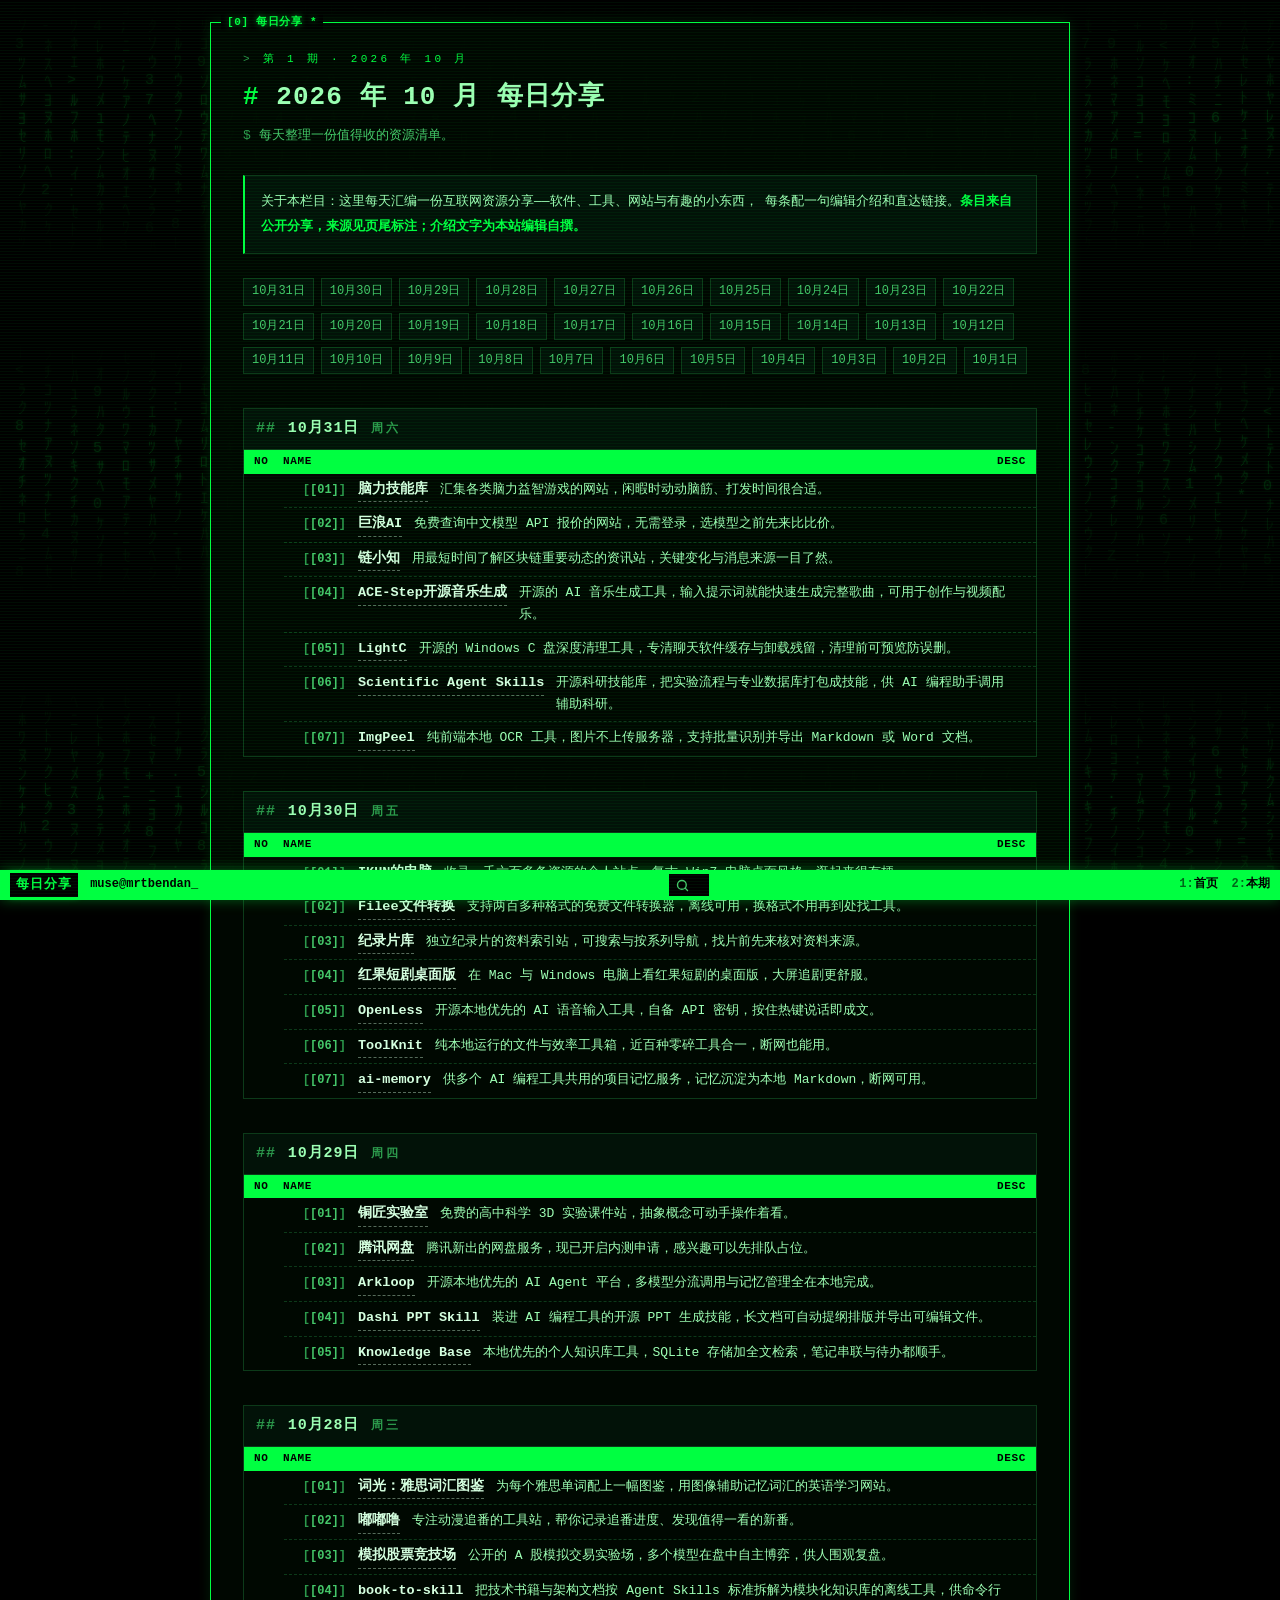
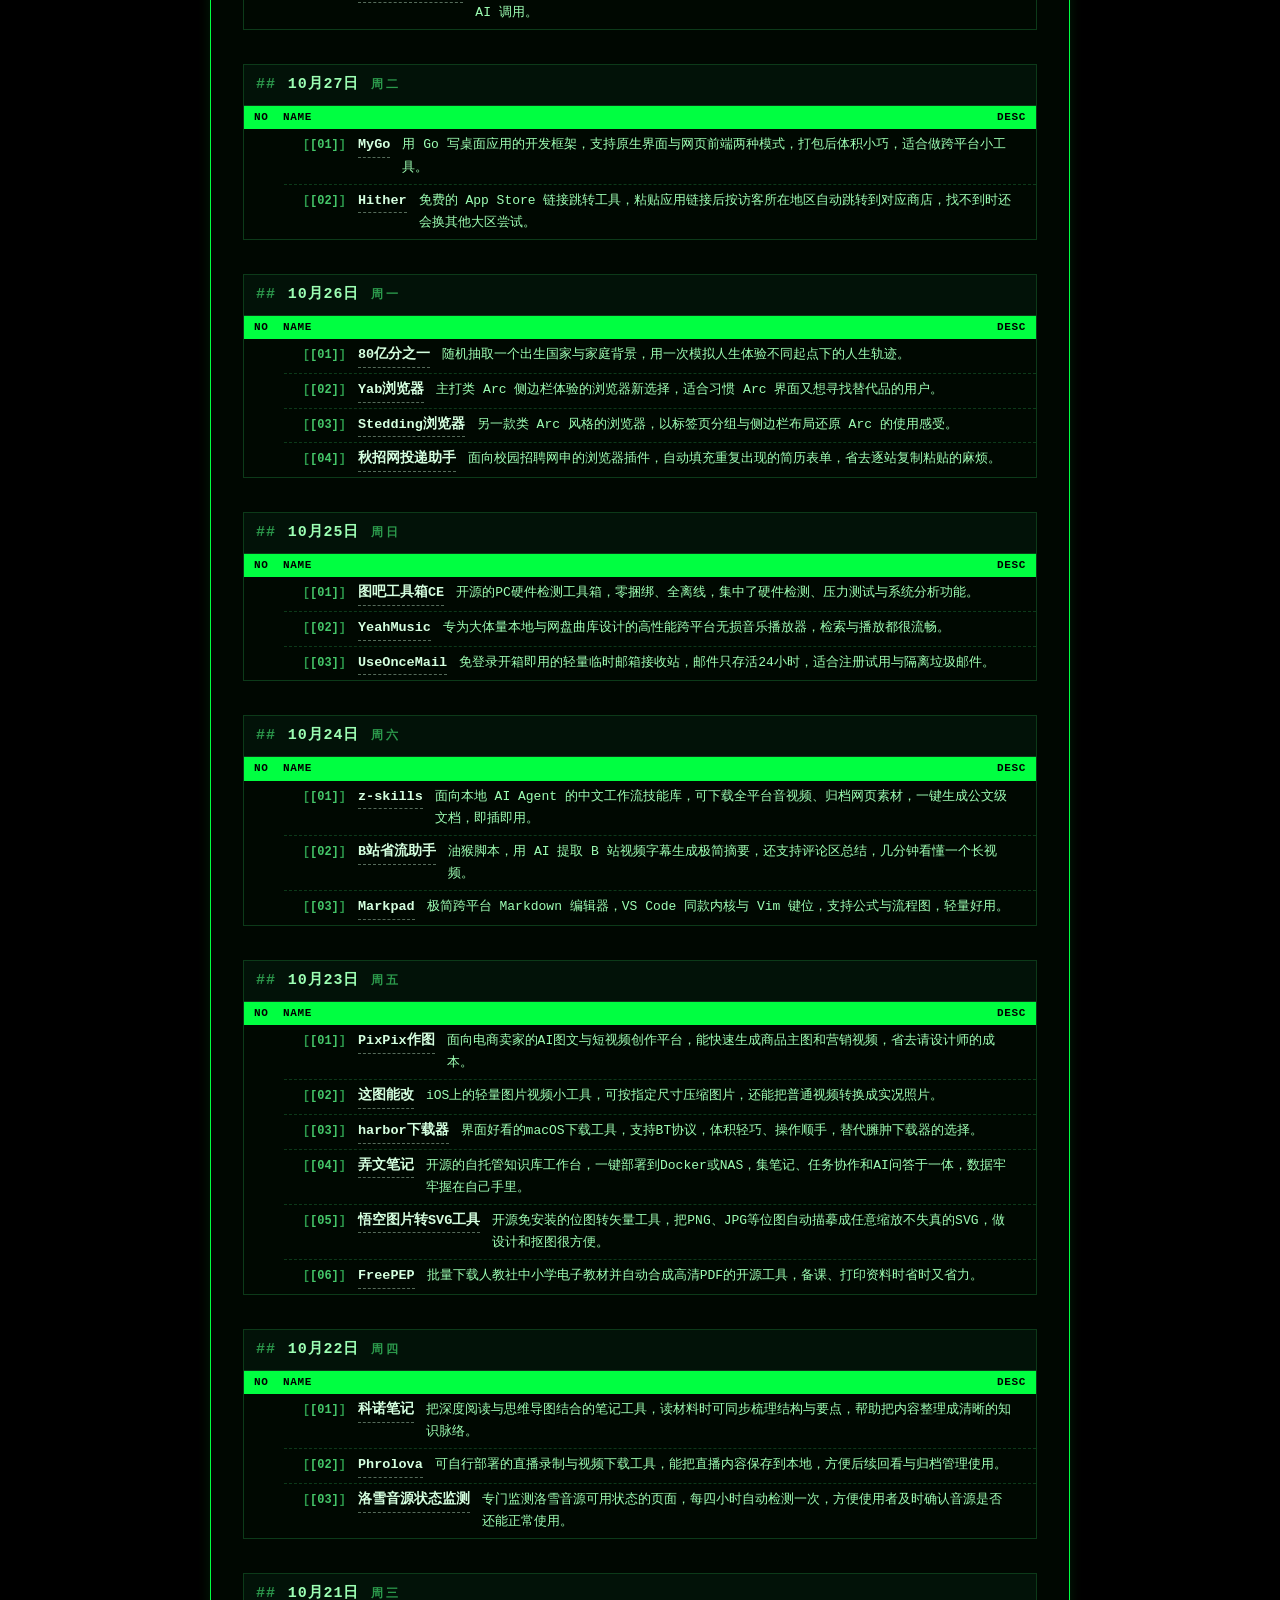
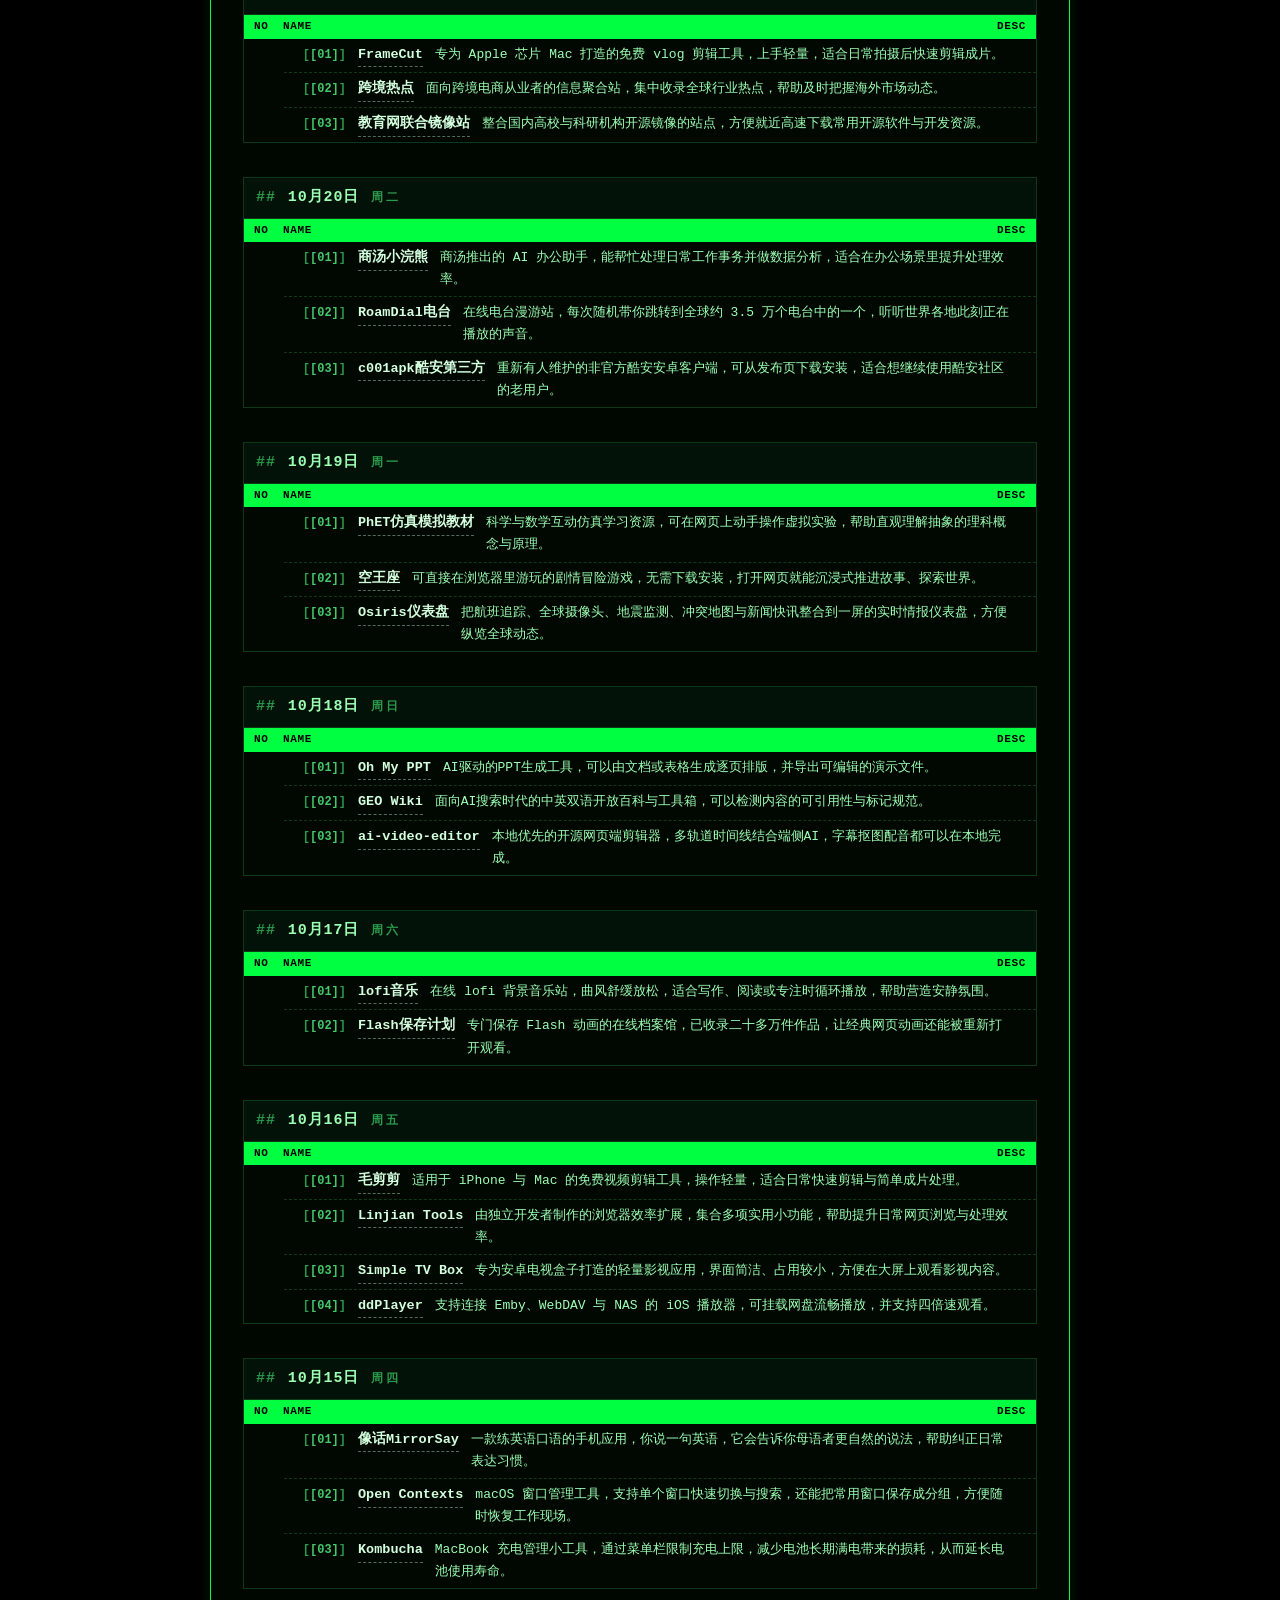
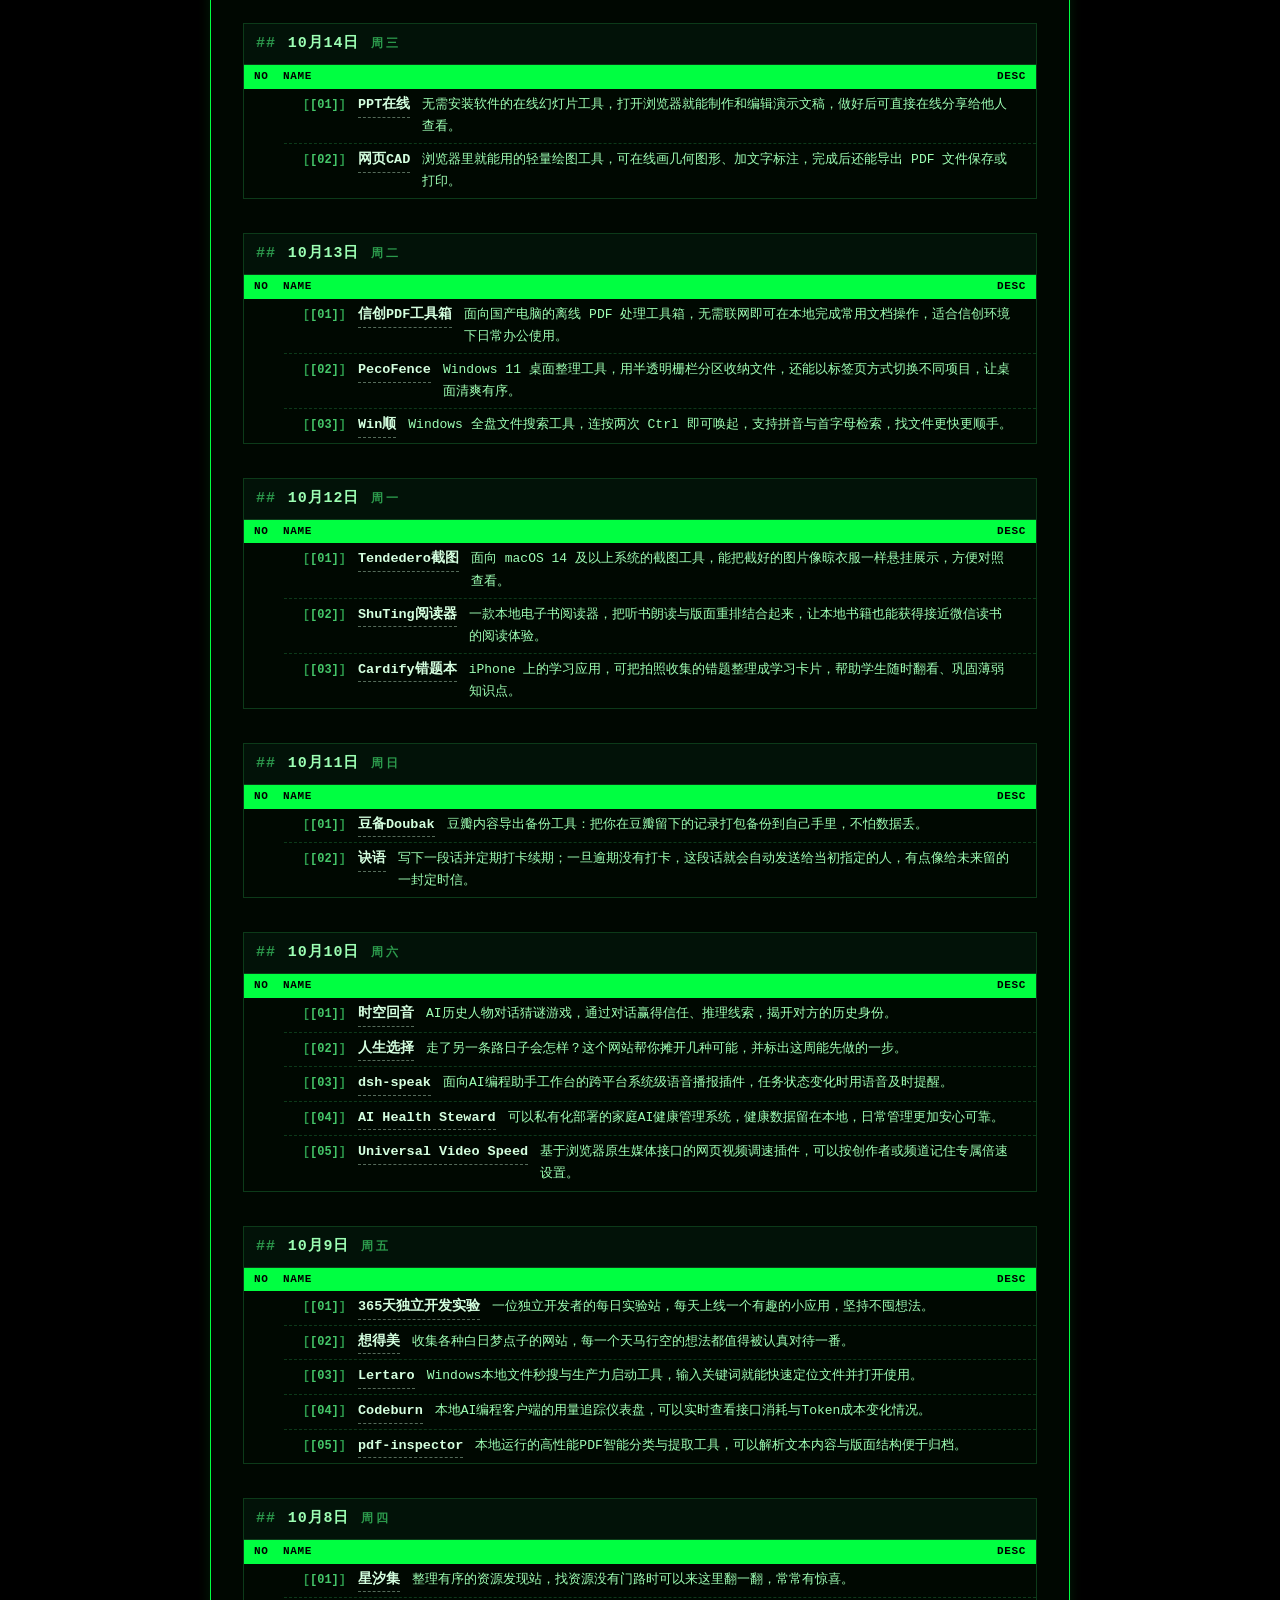
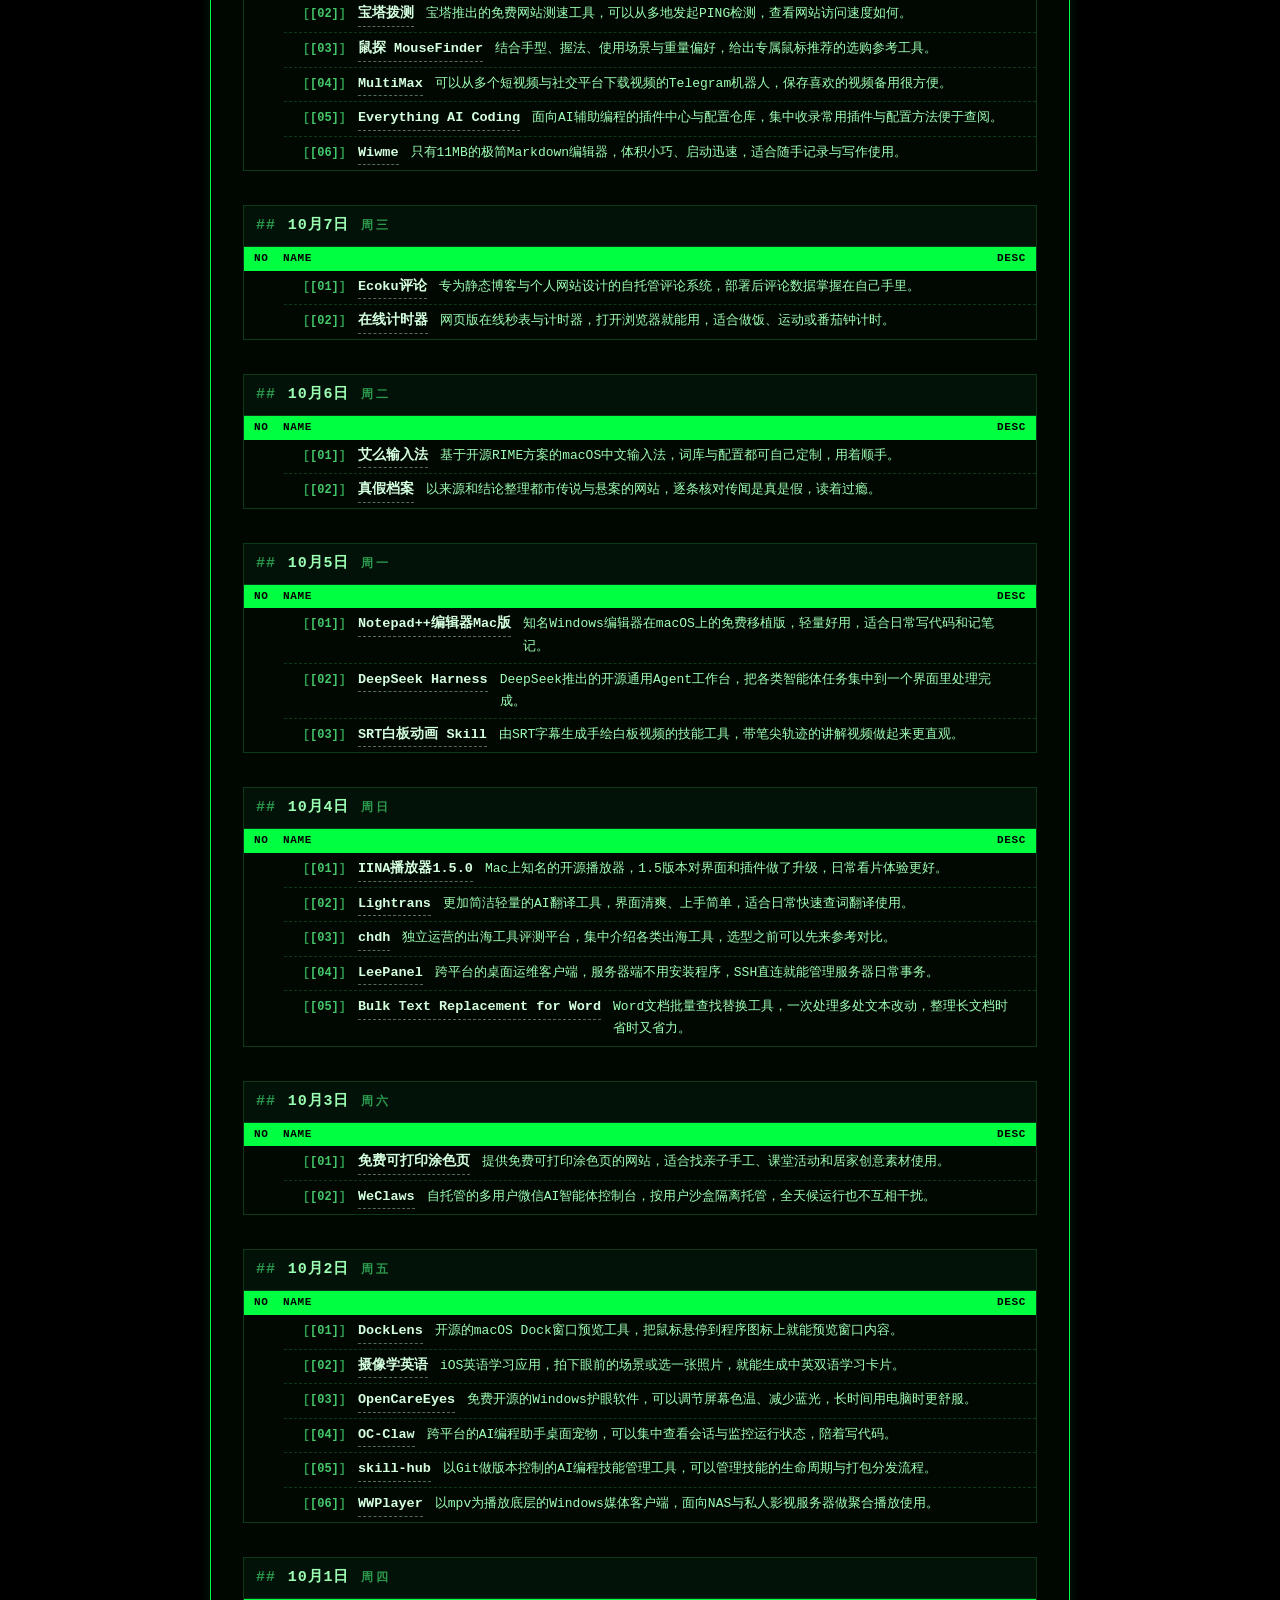
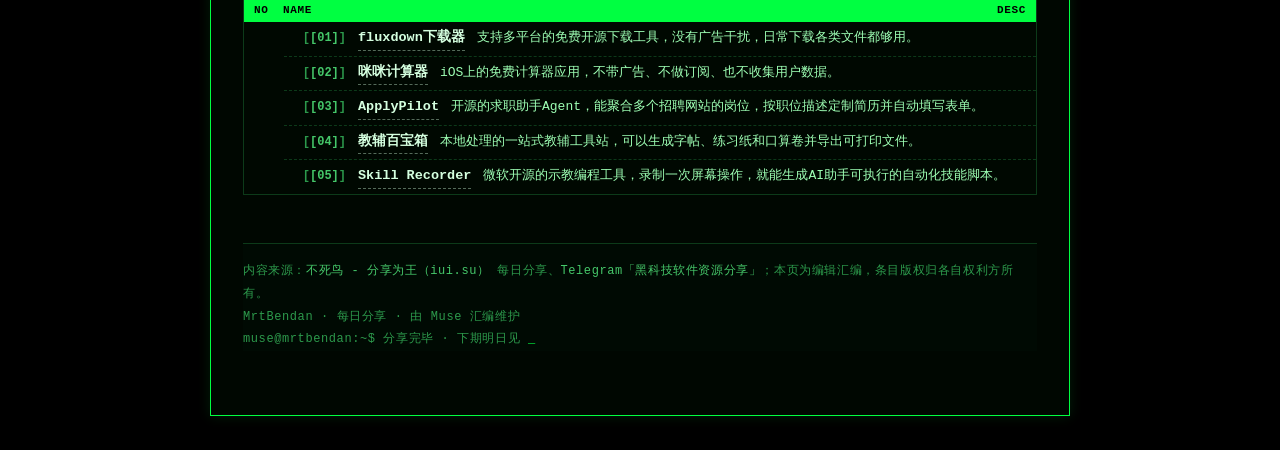
==== commit 38b575d4: "site: update 2026-10.html" ====
--- a/2026-10.html
+++ b/2026-10.html
@@ -34,88 +34,88 @@
   <div class="about">关于本栏目：这里每天汇编一份互联网资源分享——软件、工具、网站与有趣的小东西，
   每条配一句编辑介绍和直达链接。<b>条目来自公开分享，来源见页尾标注；介绍文字为本站编辑自撰。</b></div>
   <nav class="dayindex"><a href="#d20261031">10月31日</a><a href="#d20261030">10月30日</a><a href="#d20261029">10月29日</a><a href="#d20261028">10月28日</a><a href="#d20261027">10月27日</a><a href="#d20261026">10月26日</a><a href="#d20261025">10月25日</a><a href="#d20261024">10月24日</a><a href="#d20261023">10月23日</a><a href="#d20261022">10月22日</a><a href="#d20261021">10月21日</a><a href="#d20261020">10月20日</a><a href="#d20261019">10月19日</a><a href="#d20261018">10月18日</a><a href="#d20261017">10月17日</a><a href="#d20261016">10月16日</a><a href="#d20261015">10月15日</a><a href="#d20261014">10月14日</a><a href="#d20261013">10月13日</a><a href="#d20261012">10月12日</a><a href="#d20261011">10月11日</a><a href="#d20261010">10月10日</a><a href="#d20261009">10月9日</a><a href="#d20261008">10月8日</a><a href="#d20261007">10月7日</a><a href="#d20261006">10月6日</a><a href="#d20261005">10月5日</a><a href="#d20261004">10月4日</a><a href="#d20261003">10月3日</a><a href="#d20261002">10月2日</a><a href="#d20261001">10月1日</a></nav>
-  <section class="day" id="d20261031"><h2>10月31日<span class="dow">周六</span></h2><div class="items-head"><span>NO&nbsp;&nbsp;NAME</span><span>DESC&nbsp;&nbsp;·&nbsp;&nbsp;TAG</span></div><ul class="items"><li><span class="idx">[01]</span><span class="cell"><a class="name" href="https://brainskillhub.com/zh" target="_blank" rel="noopener">脑力技能库</a><span class="desc">汇集各类脑力益智游戏的网站，闲暇时动动脑筋、打发时间很合适。</span></span></li>
+  <section class="day" id="d20261031"><h2>10月31日<span class="dow">周六</span></h2><div class="items-head"><span>NO&nbsp;&nbsp;NAME</span><span>DESC</span></div><ul class="items"><li><span class="idx">[01]</span><span class="cell"><a class="name" href="https://brainskillhub.com/zh" target="_blank" rel="noopener">脑力技能库</a><span class="desc">汇集各类脑力益智游戏的网站，闲暇时动动脑筋、打发时间很合适。</span></span></li>
 <li><span class="idx">[02]</span><span class="cell"><a class="name" href="https://jvlangai.com/" target="_blank" rel="noopener">巨浪AI</a><span class="desc">免费查询中文模型 API 报价的网站，无需登录，选模型之前先来比比价。</span></span></li>
 <li><span class="idx">[03]</span><span class="cell"><a class="name" href="https://lianxiaozhi.com/" target="_blank" rel="noopener">链小知</a><span class="desc">用最短时间了解区块链重要动态的资讯站，关键变化与消息来源一目了然。</span></span></li>
 <li><span class="idx">[04]</span><span class="cell"><a class="name" href="https://ace-step.club/" target="_blank" rel="noopener">ACE-Step开源音乐生成</a><span class="desc">开源的 AI 音乐生成工具，输入提示词就能快速生成完整歌曲，可用于创作与视频配乐。</span></span></li>
 <li><span class="idx">[05]</span><span class="cell"><a class="name" href="https://github.com/Chunyu33/light-c/releases" target="_blank" rel="noopener">LightC</a><span class="desc">开源的 Windows C 盘深度清理工具，专清聊天软件缓存与卸载残留，清理前可预览防误删。</span></span></li>
 <li><span class="idx">[06]</span><span class="cell"><a class="name" href="https://github.com/K-Dense-AI/scientific-agent-skills" target="_blank" rel="noopener">Scientific Agent Skills</a><span class="desc">开源科研技能库，把实验流程与专业数据库打包成技能，供 AI 编程助手调用辅助科研。</span></span></li>
-<li><span class="idx">[07]</span><span class="cell"><a class="name" href="https://imgpeel.toolooz.com/zh-CN" target="_blank" rel="noopener">ImgPeel</a><span class="desc">纯前端本地 OCR 工具，图片不上传服务器，支持批量识别并导出 Markdown 或 Word 文档。</span></span></li></ul></section><section class="day" id="d20261030"><h2>10月30日<span class="dow">周五</span></h2><div class="items-head"><span>NO&nbsp;&nbsp;NAME</span><span>DESC&nbsp;&nbsp;·&nbsp;&nbsp;TAG</span></div><ul class="items"><li><span class="idx">[01]</span><span class="cell"><a class="name" href="https://carloswiki.com/IKUN/" target="_blank" rel="noopener">IKUN的电脑</a><span class="desc">收录一千六百多条资源的个人站点，复古 Win7 电脑桌面风格，逛起来很有梗。</span></span></li>
+<li><span class="idx">[07]</span><span class="cell"><a class="name" href="https://imgpeel.toolooz.com/zh-CN" target="_blank" rel="noopener">ImgPeel</a><span class="desc">纯前端本地 OCR 工具，图片不上传服务器，支持批量识别并导出 Markdown 或 Word 文档。</span></span></li></ul></section><section class="day" id="d20261030"><h2>10月30日<span class="dow">周五</span></h2><div class="items-head"><span>NO&nbsp;&nbsp;NAME</span><span>DESC</span></div><ul class="items"><li><span class="idx">[01]</span><span class="cell"><a class="name" href="https://carloswiki.com/IKUN/" target="_blank" rel="noopener">IKUN的电脑</a><span class="desc">收录一千六百多条资源的个人站点，复古 Win7 电脑桌面风格，逛起来很有梗。</span></span></li>
 <li><span class="idx">[02]</span><span class="cell"><a class="name" href="https://filee.sh/zh-cn/" target="_blank" rel="noopener">Filee文件转换</a><span class="desc">支持两百多种格式的免费文件转换器，离线可用，换格式不用再到处找工具。</span></span></li>
 <li><span class="idx">[03]</span><span class="cell"><a class="name" href="https://jilupianwang.com/" target="_blank" rel="noopener">纪录片库</a><span class="desc">独立纪录片的资料索引站，可搜索与按系列导航，找片前先来核对资料来源。</span></span></li>
 <li><span class="idx">[04]</span><span class="cell"><a class="name" href="https://github.com/jackotom/hongguo-drama" target="_blank" rel="noopener">红果短剧桌面版</a><span class="desc">在 Mac 与 Windows 电脑上看红果短剧的桌面版，大屏追剧更舒服。</span></span></li>
 <li><span class="idx">[05]</span><span class="cell"><a class="name" href="https://openless.top/" target="_blank" rel="noopener">OpenLess</a><span class="desc">开源本地优先的 AI 语音输入工具，自备 API 密钥，按住热键说话即成文。</span></span></li>
 <li><span class="idx">[06]</span><span class="cell"><a class="name" href="https://toolknit.com/zh/" target="_blank" rel="noopener">ToolKnit</a><span class="desc">纯本地运行的文件与效率工具箱，近百种零碎工具合一，断网也能用。</span></span></li>
-<li><span class="idx">[07]</span><span class="cell"><a class="name" href="https://github.com/akitaonrails/ai-memory/releases" target="_blank" rel="noopener">ai-memory</a><span class="desc">供多个 AI 编程工具共用的项目记忆服务，记忆沉淀为本地 Markdown，断网可用。</span></span></li></ul></section><section class="day" id="d20261029"><h2>10月29日<span class="dow">周四</span></h2><div class="items-head"><span>NO&nbsp;&nbsp;NAME</span><span>DESC&nbsp;&nbsp;·&nbsp;&nbsp;TAG</span></div><ul class="items"><li><span class="idx">[01]</span><span class="cell"><a class="name" href="https://lab.tongjiang.app/" target="_blank" rel="noopener">铜匠实验室</a><span class="desc">免费的高中科学 3D 实验课件站，抽象概念可动手操作着看。</span></span></li>
+<li><span class="idx">[07]</span><span class="cell"><a class="name" href="https://github.com/akitaonrails/ai-memory/releases" target="_blank" rel="noopener">ai-memory</a><span class="desc">供多个 AI 编程工具共用的项目记忆服务，记忆沉淀为本地 Markdown，断网可用。</span></span></li></ul></section><section class="day" id="d20261029"><h2>10月29日<span class="dow">周四</span></h2><div class="items-head"><span>NO&nbsp;&nbsp;NAME</span><span>DESC</span></div><ul class="items"><li><span class="idx">[01]</span><span class="cell"><a class="name" href="https://lab.tongjiang.app/" target="_blank" rel="noopener">铜匠实验室</a><span class="desc">免费的高中科学 3D 实验课件站，抽象概念可动手操作着看。</span></span></li>
 <li><span class="idx">[02]</span><span class="cell"><a class="name" href="https://drive.tencent.com/" target="_blank" rel="noopener">腾讯网盘</a><span class="desc">腾讯新出的网盘服务，现已开启内测申请，感兴趣可以先排队占位。</span></span></li>
 <li><span class="idx">[03]</span><span class="cell"><a class="name" href="https://arkloop.io/zh" target="_blank" rel="noopener">Arkloop</a><span class="desc">开源本地优先的 AI Agent 平台，多模型分流调用与记忆管理全在本地完成。</span></span></li>
 <li><span class="idx">[04]</span><span class="cell"><a class="name" href="https://github.com/chuspeeism/dashi-ppt-skill" target="_blank" rel="noopener">Dashi PPT Skill</a><span class="desc">装进 AI 编程工具的开源 PPT 生成技能，长文档可自动提纲排版并导出可编辑文件。</span></span></li>
-<li><span class="idx">[05]</span><span class="cell"><a class="name" href="https://kb.ruoyi.plus/download.html" target="_blank" rel="noopener">Knowledge Base</a><span class="desc">本地优先的个人知识库工具，SQLite 存储加全文检索，笔记串联与待办都顺手。</span></span></li></ul></section><section class="day" id="d20261028"><h2>10月28日<span class="dow">周三</span></h2><div class="items-head"><span>NO&nbsp;&nbsp;NAME</span><span>DESC&nbsp;&nbsp;·&nbsp;&nbsp;TAG</span></div><ul class="items"><li><span class="idx">[01]</span><span class="cell"><a class="name" href="https://0xlei.tech/words/" target="_blank" rel="noopener">词光：雅思词汇图鉴</a><span class="desc">为每个雅思单词配上一幅图鉴，用图像辅助记忆词汇的英语学习网站。</span></span></li>
+<li><span class="idx">[05]</span><span class="cell"><a class="name" href="https://kb.ruoyi.plus/download.html" target="_blank" rel="noopener">Knowledge Base</a><span class="desc">本地优先的个人知识库工具，SQLite 存储加全文检索，笔记串联与待办都顺手。</span></span></li></ul></section><section class="day" id="d20261028"><h2>10月28日<span class="dow">周三</span></h2><div class="items-head"><span>NO&nbsp;&nbsp;NAME</span><span>DESC</span></div><ul class="items"><li><span class="idx">[01]</span><span class="cell"><a class="name" href="https://0xlei.tech/words/" target="_blank" rel="noopener">词光：雅思词汇图鉴</a><span class="desc">为每个雅思单词配上一幅图鉴，用图像辅助记忆词汇的英语学习网站。</span></span></li>
 <li><span class="idx">[02]</span><span class="cell"><a class="name" href="https://dudulu.moe/" target="_blank" rel="noopener">嘟嘟噜</a><span class="desc">专注动漫追番的工具站，帮你记录追番进度、发现值得一看的新番。</span></span></li>
 <li><span class="idx">[03]</span><span class="cell"><a class="name" href="https://trade.marsarena.dev/" target="_blank" rel="noopener">模拟股票竞技场</a><span class="desc">公开的 A 股模拟交易实验场，多个模型在盘中自主博弈，供人围观复盘。</span></span></li>
-<li><span class="idx">[04]</span><span class="cell"><a class="name" href="https://github.com/virgiliojr94/book-to-skill" target="_blank" rel="noopener">book-to-skill</a><span class="desc">把技术书籍与架构文档按 Agent Skills 标准拆解为模块化知识库的离线工具，供命令行 AI 调用。</span></span></li></ul></section><section class="day" id="d20261027"><h2>10月27日<span class="dow">周二</span></h2><div class="items-head"><span>NO&nbsp;&nbsp;NAME</span><span>DESC&nbsp;&nbsp;·&nbsp;&nbsp;TAG</span></div><ul class="items"><li><span class="idx">[01]</span><span class="cell"><a class="name" href="https://mygo.egoist.dev/" target="_blank" rel="noopener">MyGo</a><span class="desc">用 Go 写桌面应用的开发框架，支持原生界面与网页前端两种模式，打包后体积小巧，适合做跨平台小工具。</span></span></li>
-<li><span class="idx">[02]</span><span class="cell"><a class="name" href="https://hither.link/" target="_blank" rel="noopener">Hither</a><span class="desc">免费的 App Store 链接跳转工具，粘贴应用链接后按访客所在地区自动跳转到对应商店，找不到时还会换其他大区尝试。</span></span></li></ul></section><section class="day" id="d20261026"><h2>10月26日<span class="dow">周一</span></h2><div class="items-head"><span>NO&nbsp;&nbsp;NAME</span><span>DESC&nbsp;&nbsp;·&nbsp;&nbsp;TAG</span></div><ul class="items"><li><span class="idx">[01]</span><span class="cell"><a class="name" href="https://1in8billion.site/zh" target="_blank" rel="noopener">80亿分之一</a><span class="desc">随机抽取一个出生国家与家庭背景，用一次模拟人生体验不同起点下的人生轨迹。</span></span></li>
+<li><span class="idx">[04]</span><span class="cell"><a class="name" href="https://github.com/virgiliojr94/book-to-skill" target="_blank" rel="noopener">book-to-skill</a><span class="desc">把技术书籍与架构文档按 Agent Skills 标准拆解为模块化知识库的离线工具，供命令行 AI 调用。</span></span></li></ul></section><section class="day" id="d20261027"><h2>10月27日<span class="dow">周二</span></h2><div class="items-head"><span>NO&nbsp;&nbsp;NAME</span><span>DESC</span></div><ul class="items"><li><span class="idx">[01]</span><span class="cell"><a class="name" href="https://mygo.egoist.dev/" target="_blank" rel="noopener">MyGo</a><span class="desc">用 Go 写桌面应用的开发框架，支持原生界面与网页前端两种模式，打包后体积小巧，适合做跨平台小工具。</span></span></li>
+<li><span class="idx">[02]</span><span class="cell"><a class="name" href="https://hither.link/" target="_blank" rel="noopener">Hither</a><span class="desc">免费的 App Store 链接跳转工具，粘贴应用链接后按访客所在地区自动跳转到对应商店，找不到时还会换其他大区尝试。</span></span></li></ul></section><section class="day" id="d20261026"><h2>10月26日<span class="dow">周一</span></h2><div class="items-head"><span>NO&nbsp;&nbsp;NAME</span><span>DESC</span></div><ul class="items"><li><span class="idx">[01]</span><span class="cell"><a class="name" href="https://1in8billion.site/zh" target="_blank" rel="noopener">80亿分之一</a><span class="desc">随机抽取一个出生国家与家庭背景，用一次模拟人生体验不同起点下的人生轨迹。</span></span></li>
 <li><span class="idx">[02]</span><span class="cell"><a class="name" href="https://yetanotherbrowser.com/" target="_blank" rel="noopener">Yab浏览器</a><span class="desc">主打类 Arc 侧边栏体验的浏览器新选择，适合习惯 Arc 界面又想寻找替代品的用户。</span></span></li>
 <li><span class="idx">[03]</span><span class="cell"><a class="name" href="https://stedding.dev/" target="_blank" rel="noopener">Stedding浏览器</a><span class="desc">另一款类 Arc 风格的浏览器，以标签页分组与侧边栏布局还原 Arc 的使用感受。</span></span></li>
-<li><span class="idx">[04]</span><span class="cell"><a class="name" href="https://qiuzhaowang.com/autofill" target="_blank" rel="noopener">秋招网投递助手</a><span class="desc">面向校园招聘网申的浏览器插件，自动填充重复出现的简历表单，省去逐站复制粘贴的麻烦。</span></span></li></ul></section><section class="day" id="d20261025"><h2>10月25日<span class="dow">周日</span></h2><div class="items-head"><span>NO&nbsp;&nbsp;NAME</span><span>DESC&nbsp;&nbsp;·&nbsp;&nbsp;TAG</span></div><ul class="items"><li><span class="idx">[01]</span><span class="cell"><a class="name" href="https://tubawinui3.cn/" target="_blank" rel="noopener">图吧工具箱CE</a><span class="desc">开源的PC硬件检测工具箱，零捆绑、全离线，集中了硬件检测、压力测试与系统分析功能。</span></span></li>
+<li><span class="idx">[04]</span><span class="cell"><a class="name" href="https://qiuzhaowang.com/autofill" target="_blank" rel="noopener">秋招网投递助手</a><span class="desc">面向校园招聘网申的浏览器插件，自动填充重复出现的简历表单，省去逐站复制粘贴的麻烦。</span></span></li></ul></section><section class="day" id="d20261025"><h2>10月25日<span class="dow">周日</span></h2><div class="items-head"><span>NO&nbsp;&nbsp;NAME</span><span>DESC</span></div><ul class="items"><li><span class="idx">[01]</span><span class="cell"><a class="name" href="https://tubawinui3.cn/" target="_blank" rel="noopener">图吧工具箱CE</a><span class="desc">开源的PC硬件检测工具箱，零捆绑、全离线，集中了硬件检测、压力测试与系统分析功能。</span></span></li>
 <li><span class="idx">[02]</span><span class="cell"><a class="name" href="https://github.com/pengweizhong/yeah_music/releases" target="_blank" rel="noopener">YeahMusic</a><span class="desc">专为大体量本地与网盘曲库设计的高性能跨平台无损音乐播放器，检索与播放都很流畅。</span></span></li>
-<li><span class="idx">[03]</span><span class="cell"><a class="name" href="https://www.domainsuffix.top/zh" target="_blank" rel="noopener">UseOnceMail</a><span class="desc">免登录开箱即用的轻量临时邮箱接收站，邮件只存活24小时，适合注册试用与隔离垃圾邮件。</span></span></li></ul></section><section class="day" id="d20261024"><h2>10月24日<span class="dow">周六</span></h2><div class="items-head"><span>NO&nbsp;&nbsp;NAME</span><span>DESC&nbsp;&nbsp;·&nbsp;&nbsp;TAG</span></div><ul class="items"><li><span class="idx">[01]</span><span class="cell"><a class="name" href="https://github.com/tjxj/z-skills" target="_blank" rel="noopener">z-skills</a><span class="desc">面向本地 AI Agent 的中文工作流技能库，可下载全平台音视频、归档网页素材，一键生成公文级文档，即插即用。</span></span></li>
+<li><span class="idx">[03]</span><span class="cell"><a class="name" href="https://www.domainsuffix.top/zh" target="_blank" rel="noopener">UseOnceMail</a><span class="desc">免登录开箱即用的轻量临时邮箱接收站，邮件只存活24小时，适合注册试用与隔离垃圾邮件。</span></span></li></ul></section><section class="day" id="d20261024"><h2>10月24日<span class="dow">周六</span></h2><div class="items-head"><span>NO&nbsp;&nbsp;NAME</span><span>DESC</span></div><ul class="items"><li><span class="idx">[01]</span><span class="cell"><a class="name" href="https://github.com/tjxj/z-skills" target="_blank" rel="noopener">z-skills</a><span class="desc">面向本地 AI Agent 的中文工作流技能库，可下载全平台音视频、归档网页素材，一键生成公文级文档，即插即用。</span></span></li>
 <li><span class="idx">[02]</span><span class="cell"><a class="name" href="https://greasyfork.org/zh-CN/scripts/574935" target="_blank" rel="noopener">B站省流助手</a><span class="desc">油猴脚本，用 AI 提取 B 站视频字幕生成极简摘要，还支持评论区总结，几分钟看懂一个长视频。</span></span></li>
-<li><span class="idx">[03]</span><span class="cell"><a class="name" href="https://github.com/sftwrdotdev/Markpad" target="_blank" rel="noopener">Markpad</a><span class="desc">极简跨平台 Markdown 编辑器，VS Code 同款内核与 Vim 键位，支持公式与流程图，轻量好用。</span></span></li></ul></section><section class="day" id="d20261023"><h2>10月23日<span class="dow">周五</span></h2><div class="items-head"><span>NO&nbsp;&nbsp;NAME</span><span>DESC&nbsp;&nbsp;·&nbsp;&nbsp;TAG</span></div><ul class="items"><li><span class="idx">[01]</span><span class="cell"><a class="name" href="https://pixpix.cgref.cn/s/ogewp85np2" target="_blank" rel="noopener">PixPix作图</a><span class="desc">面向电商卖家的AI图文与短视频创作平台，能快速生成商品主图和营销视频，省去请设计师的成本。</span></span></li>
+<li><span class="idx">[03]</span><span class="cell"><a class="name" href="https://github.com/sftwrdotdev/Markpad" target="_blank" rel="noopener">Markpad</a><span class="desc">极简跨平台 Markdown 编辑器，VS Code 同款内核与 Vim 键位，支持公式与流程图，轻量好用。</span></span></li></ul></section><section class="day" id="d20261023"><h2>10月23日<span class="dow">周五</span></h2><div class="items-head"><span>NO&nbsp;&nbsp;NAME</span><span>DESC</span></div><ul class="items"><li><span class="idx">[01]</span><span class="cell"><a class="name" href="https://pixpix.cgref.cn/s/ogewp85np2" target="_blank" rel="noopener">PixPix作图</a><span class="desc">面向电商卖家的AI图文与短视频创作平台，能快速生成商品主图和营销视频，省去请设计师的成本。</span></span></li>
 <li><span class="idx">[02]</span><span class="cell"><a class="name" href="https://hugehard.app/apps/this-pic-can-change/" target="_blank" rel="noopener">这图能改</a><span class="desc">iOS上的轻量图片视频小工具，可按指定尺寸压缩图片，还能把普通视频转换成实况照片。</span></span></li>
 <li><span class="idx">[03]</span><span class="cell"><a class="name" href="https://thsnkhn.github.io/harbor/" target="_blank" rel="noopener">harbor下载器</a><span class="desc">界面好看的macOS下载工具，支持BT协议，体积轻巧、操作顺手，替代臃肿下载器的选择。</span></span></li>
 <li><span class="idx">[04]</span><span class="cell"><a class="name" href="https://github.com/cropflre/nowen-note/releases" target="_blank" rel="noopener">弄文笔记</a><span class="desc">开源的自托管知识库工作台，一键部署到Docker或NAS，集笔记、任务协作和AI问答于一体，数据牢牢握在自己手里。</span></span></li>
 <li><span class="idx">[05]</span><span class="cell"><a class="name" href="https://github.com/goku-open/goku-image-to-svg-tool" target="_blank" rel="noopener">悟空图片转SVG工具</a><span class="desc">开源免安装的位图转矢量工具，把PNG、JPG等位图自动描摹成任意缩放不失真的SVG，做设计和抠图很方便。</span></span></li>
-<li><span class="idx">[06]</span><span class="cell"><a class="name" href="https://github.com/siknet/FreePEP/releases" target="_blank" rel="noopener">FreePEP</a><span class="desc">批量下载人教社中小学电子教材并自动合成高清PDF的开源工具，备课、打印资料时省时又省力。</span></span></li></ul></section><section class="day" id="d20261022"><h2>10月22日<span class="dow">周四</span></h2><div class="items-head"><span>NO&nbsp;&nbsp;NAME</span><span>DESC&nbsp;&nbsp;·&nbsp;&nbsp;TAG</span></div><ul class="items"><li><span class="idx">[01]</span><span class="cell"><a class="name" href="https://app.kognote.com/" target="_blank" rel="noopener">科诺笔记</a><span class="desc">把深度阅读与思维导图结合的笔记工具，读材料时可同步梳理结构与要点，帮助把内容整理成清晰的知识脉络。</span></span></li>
+<li><span class="idx">[06]</span><span class="cell"><a class="name" href="https://github.com/siknet/FreePEP/releases" target="_blank" rel="noopener">FreePEP</a><span class="desc">批量下载人教社中小学电子教材并自动合成高清PDF的开源工具，备课、打印资料时省时又省力。</span></span></li></ul></section><section class="day" id="d20261022"><h2>10月22日<span class="dow">周四</span></h2><div class="items-head"><span>NO&nbsp;&nbsp;NAME</span><span>DESC</span></div><ul class="items"><li><span class="idx">[01]</span><span class="cell"><a class="name" href="https://app.kognote.com/" target="_blank" rel="noopener">科诺笔记</a><span class="desc">把深度阅读与思维导图结合的笔记工具，读材料时可同步梳理结构与要点，帮助把内容整理成清晰的知识脉络。</span></span></li>
 <li><span class="idx">[02]</span><span class="cell"><a class="name" href="https://github.com/ProofPage/Phrolova" target="_blank" rel="noopener">Phrolova</a><span class="desc">可自行部署的直播录制与视频下载工具，能把直播内容保存到本地，方便后续回看与归档管理使用。</span></span></li>
-<li><span class="idx">[03]</span><span class="cell"><a class="name" href="https://anhe-player.loc.cc/sources/" target="_blank" rel="noopener">洛雪音源状态监测</a><span class="desc">专门监测洛雪音源可用状态的页面，每四小时自动检测一次，方便使用者及时确认音源是否还能正常使用。</span></span></li></ul></section><section class="day" id="d20261021"><h2>10月21日<span class="dow">周三</span></h2><div class="items-head"><span>NO&nbsp;&nbsp;NAME</span><span>DESC&nbsp;&nbsp;·&nbsp;&nbsp;TAG</span></div><ul class="items"><li><span class="idx">[01]</span><span class="cell"><a class="name" href="https://github.com/lidedongsn/frame-cut" target="_blank" rel="noopener">FrameCut</a><span class="desc">专为 Apple 芯片 Mac 打造的免费 vlog 剪辑工具，上手轻量，适合日常拍摄后快速剪辑成片。</span></span></li>
+<li><span class="idx">[03]</span><span class="cell"><a class="name" href="https://anhe-player.loc.cc/sources/" target="_blank" rel="noopener">洛雪音源状态监测</a><span class="desc">专门监测洛雪音源可用状态的页面，每四小时自动检测一次，方便使用者及时确认音源是否还能正常使用。</span></span></li></ul></section><section class="day" id="d20261021"><h2>10月21日<span class="dow">周三</span></h2><div class="items-head"><span>NO&nbsp;&nbsp;NAME</span><span>DESC</span></div><ul class="items"><li><span class="idx">[01]</span><span class="cell"><a class="name" href="https://github.com/lidedongsn/frame-cut" target="_blank" rel="noopener">FrameCut</a><span class="desc">专为 Apple 芯片 Mac 打造的免费 vlog 剪辑工具，上手轻量，适合日常拍摄后快速剪辑成片。</span></span></li>
 <li><span class="idx">[02]</span><span class="cell"><a class="name" href="https://hot.ouzhou123.com/hot" target="_blank" rel="noopener">跨境热点</a><span class="desc">面向跨境电商从业者的信息聚合站，集中收录全球行业热点，帮助及时把握海外市场动态。</span></span></li>
-<li><span class="idx">[03]</span><span class="cell"><a class="name" href="https://mirrors.cernet.edu.cn/" target="_blank" rel="noopener">教育网联合镜像站</a><span class="desc">整合国内高校与科研机构开源镜像的站点，方便就近高速下载常用开源软件与开发资源。</span></span></li></ul></section><section class="day" id="d20261020"><h2>10月20日<span class="dow">周二</span></h2><div class="items-head"><span>NO&nbsp;&nbsp;NAME</span><span>DESC&nbsp;&nbsp;·&nbsp;&nbsp;TAG</span></div><ul class="items"><li><span class="idx">[01]</span><span class="cell"><a class="name" href="https://xiaohuanxiong.com/work/home?utm_source=blmay31" target="_blank" rel="noopener">商汤小浣熊</a><span class="desc">商汤推出的 AI 办公助手，能帮忙处理日常工作事务并做数据分析，适合在办公场景里提升处理效率。</span></span></li>
+<li><span class="idx">[03]</span><span class="cell"><a class="name" href="https://mirrors.cernet.edu.cn/" target="_blank" rel="noopener">教育网联合镜像站</a><span class="desc">整合国内高校与科研机构开源镜像的站点，方便就近高速下载常用开源软件与开发资源。</span></span></li></ul></section><section class="day" id="d20261020"><h2>10月20日<span class="dow">周二</span></h2><div class="items-head"><span>NO&nbsp;&nbsp;NAME</span><span>DESC</span></div><ul class="items"><li><span class="idx">[01]</span><span class="cell"><a class="name" href="https://xiaohuanxiong.com/work/home?utm_source=blmay31" target="_blank" rel="noopener">商汤小浣熊</a><span class="desc">商汤推出的 AI 办公助手，能帮忙处理日常工作事务并做数据分析，适合在办公场景里提升处理效率。</span></span></li>
 <li><span class="idx">[02]</span><span class="cell"><a class="name" href="https://roamdial.com/" target="_blank" rel="noopener">RoamDial电台</a><span class="desc">在线电台漫游站，每次随机带你跳转到全球约 3.5 万个电台中的一个，听听世界各地此刻正在播放的声音。</span></span></li>
-<li><span class="idx">[03]</span><span class="cell"><a class="name" href="https://github.com/TG-Twilight/c001apk/releases" target="_blank" rel="noopener">c001apk酷安第三方</a><span class="desc">重新有人维护的非官方酷安安卓客户端，可从发布页下载安装，适合想继续使用酷安社区的老用户。</span></span></li></ul></section><section class="day" id="d20261019"><h2>10月19日<span class="dow">周一</span></h2><div class="items-head"><span>NO&nbsp;&nbsp;NAME</span><span>DESC&nbsp;&nbsp;·&nbsp;&nbsp;TAG</span></div><ul class="items"><li><span class="idx">[01]</span><span class="cell"><a class="name" href="https://phet.colorado.edu/zh_CN/" target="_blank" rel="noopener">PhET仿真模拟教材</a><span class="desc">科学与数学互动仿真学习资源，可在网页上动手操作虚拟实验，帮助直观理解抽象的理科概念与原理。</span></span></li>
+<li><span class="idx">[03]</span><span class="cell"><a class="name" href="https://github.com/TG-Twilight/c001apk/releases" target="_blank" rel="noopener">c001apk酷安第三方</a><span class="desc">重新有人维护的非官方酷安安卓客户端，可从发布页下载安装，适合想继续使用酷安社区的老用户。</span></span></li></ul></section><section class="day" id="d20261019"><h2>10月19日<span class="dow">周一</span></h2><div class="items-head"><span>NO&nbsp;&nbsp;NAME</span><span>DESC</span></div><ul class="items"><li><span class="idx">[01]</span><span class="cell"><a class="name" href="https://phet.colorado.edu/zh_CN/" target="_blank" rel="noopener">PhET仿真模拟教材</a><span class="desc">科学与数学互动仿真学习资源，可在网页上动手操作虚拟实验，帮助直观理解抽象的理科概念与原理。</span></span></li>
 <li><span class="idx">[02]</span><span class="cell"><a class="name" href="https://muselabs.co/empty-throne" target="_blank" rel="noopener">空王座</a><span class="desc">可直接在浏览器里游玩的剧情冒险游戏，无需下载安装，打开网页就能沉浸式推进故事、探索世界。</span></span></li>
-<li><span class="idx">[03]</span><span class="cell"><a class="name" href="https://osirisai.live/" target="_blank" rel="noopener">Osiris仪表盘</a><span class="desc">把航班追踪、全球摄像头、地震监测、冲突地图与新闻快讯整合到一屏的实时情报仪表盘，方便纵览全球动态。</span></span></li></ul></section><section class="day" id="d20261018"><h2>10月18日<span class="dow">周日</span></h2><div class="items-head"><span>NO&nbsp;&nbsp;NAME</span><span>DESC&nbsp;&nbsp;·&nbsp;&nbsp;TAG</span></div><ul class="items"><li><span class="idx">[01]</span><span class="cell"><a class="name" href="https://www.ohmyppt.cc/" target="_blank" rel="noopener">Oh My PPT</a><span class="desc">AI驱动的PPT生成工具，可以由文档或表格生成逐页排版，并导出可编辑的演示文件。</span></span></li>
+<li><span class="idx">[03]</span><span class="cell"><a class="name" href="https://osirisai.live/" target="_blank" rel="noopener">Osiris仪表盘</a><span class="desc">把航班追踪、全球摄像头、地震监测、冲突地图与新闻快讯整合到一屏的实时情报仪表盘，方便纵览全球动态。</span></span></li></ul></section><section class="day" id="d20261018"><h2>10月18日<span class="dow">周日</span></h2><div class="items-head"><span>NO&nbsp;&nbsp;NAME</span><span>DESC</span></div><ul class="items"><li><span class="idx">[01]</span><span class="cell"><a class="name" href="https://www.ohmyppt.cc/" target="_blank" rel="noopener">Oh My PPT</a><span class="desc">AI驱动的PPT生成工具，可以由文档或表格生成逐页排版，并导出可编辑的演示文件。</span></span></li>
 <li><span class="idx">[02]</span><span class="cell"><a class="name" href="https://geo.wiki/zh" target="_blank" rel="noopener">GEO Wiki</a><span class="desc">面向AI搜索时代的中英双语开放百科与工具箱，可以检测内容的可引用性与标记规范。</span></span></li>
-<li><span class="idx">[03]</span><span class="cell"><a class="name" href="https://github.com/MartinDelophy/ai-video-editor" target="_blank" rel="noopener">ai-video-editor</a><span class="desc">本地优先的开源网页端剪辑器，多轨道时间线结合端侧AI，字幕抠图配音都可以在本地完成。</span></span></li></ul></section><section class="day" id="d20261017"><h2>10月17日<span class="dow">周六</span></h2><div class="items-head"><span>NO&nbsp;&nbsp;NAME</span><span>DESC&nbsp;&nbsp;·&nbsp;&nbsp;TAG</span></div><ul class="items"><li><span class="idx">[01]</span><span class="cell"><a class="name" href="https://lofi.icu/#30" target="_blank" rel="noopener">lofi音乐</a><span class="desc">在线 lofi 背景音乐站，曲风舒缓放松，适合写作、阅读或专注时循环播放，帮助营造安静氛围。</span></span></li>
-<li><span class="idx">[02]</span><span class="cell"><a class="name" href="https://flash.homes/" target="_blank" rel="noopener">Flash保存计划</a><span class="desc">专门保存 Flash 动画的在线档案馆，已收录二十多万件作品，让经典网页动画还能被重新打开观看。</span></span></li></ul></section><section class="day" id="d20261016"><h2>10月16日<span class="dow">周五</span></h2><div class="items-head"><span>NO&nbsp;&nbsp;NAME</span><span>DESC&nbsp;&nbsp;·&nbsp;&nbsp;TAG</span></div><ul class="items"><li><span class="idx">[01]</span><span class="cell"><a class="name" href="https://weili.app/apps/maocut/" target="_blank" rel="noopener">毛剪剪</a><span class="desc">适用于 iPhone 与 Mac 的免费视频剪辑工具，操作轻量，适合日常快速剪辑与简单成片处理。</span></span></li>
+<li><span class="idx">[03]</span><span class="cell"><a class="name" href="https://github.com/MartinDelophy/ai-video-editor" target="_blank" rel="noopener">ai-video-editor</a><span class="desc">本地优先的开源网页端剪辑器，多轨道时间线结合端侧AI，字幕抠图配音都可以在本地完成。</span></span></li></ul></section><section class="day" id="d20261017"><h2>10月17日<span class="dow">周六</span></h2><div class="items-head"><span>NO&nbsp;&nbsp;NAME</span><span>DESC</span></div><ul class="items"><li><span class="idx">[01]</span><span class="cell"><a class="name" href="https://lofi.icu/#30" target="_blank" rel="noopener">lofi音乐</a><span class="desc">在线 lofi 背景音乐站，曲风舒缓放松，适合写作、阅读或专注时循环播放，帮助营造安静氛围。</span></span></li>
+<li><span class="idx">[02]</span><span class="cell"><a class="name" href="https://flash.homes/" target="_blank" rel="noopener">Flash保存计划</a><span class="desc">专门保存 Flash 动画的在线档案馆，已收录二十多万件作品，让经典网页动画还能被重新打开观看。</span></span></li></ul></section><section class="day" id="d20261016"><h2>10月16日<span class="dow">周五</span></h2><div class="items-head"><span>NO&nbsp;&nbsp;NAME</span><span>DESC</span></div><ul class="items"><li><span class="idx">[01]</span><span class="cell"><a class="name" href="https://weili.app/apps/maocut/" target="_blank" rel="noopener">毛剪剪</a><span class="desc">适用于 iPhone 与 Mac 的免费视频剪辑工具，操作轻量，适合日常快速剪辑与简单成片处理。</span></span></li>
 <li><span class="idx">[02]</span><span class="cell"><a class="name" href="https://linjianxiaoyutools.com/" target="_blank" rel="noopener">Linjian Tools</a><span class="desc">由独立开发者制作的浏览器效率扩展，集合多项实用小功能，帮助提升日常网页浏览与处理效率。</span></span></li>
 <li><span class="idx">[03]</span><span class="cell"><a class="name" href="https://github.com/w1lli4m666-droid/Simple-TV-Box/releases" target="_blank" rel="noopener">Simple TV Box</a><span class="desc">专为安卓电视盒子打造的轻量影视应用，界面简洁、占用较小，方便在大屏上观看影视内容。</span></span></li>
-<li><span class="idx">[04]</span><span class="cell"><a class="name" href="https://apps.apple.com/cn/app/ddplayer/id6810930763" target="_blank" rel="noopener">ddPlayer</a><span class="desc">支持连接 Emby、WebDAV 与 NAS 的 iOS 播放器，可挂载网盘流畅播放，并支持四倍速观看。</span></span></li></ul></section><section class="day" id="d20261015"><h2>10月15日<span class="dow">周四</span></h2><div class="items-head"><span>NO&nbsp;&nbsp;NAME</span><span>DESC&nbsp;&nbsp;·&nbsp;&nbsp;TAG</span></div><ul class="items"><li><span class="idx">[01]</span><span class="cell"><a class="name" href="https://mirrorsay.com" target="_blank" rel="noopener">像话MirrorSay</a><span class="desc">一款练英语口语的手机应用，你说一句英语，它会告诉你母语者更自然的说法，帮助纠正日常表达习惯。</span></span></li>
+<li><span class="idx">[04]</span><span class="cell"><a class="name" href="https://apps.apple.com/cn/app/ddplayer/id6810930763" target="_blank" rel="noopener">ddPlayer</a><span class="desc">支持连接 Emby、WebDAV 与 NAS 的 iOS 播放器，可挂载网盘流畅播放，并支持四倍速观看。</span></span></li></ul></section><section class="day" id="d20261015"><h2>10月15日<span class="dow">周四</span></h2><div class="items-head"><span>NO&nbsp;&nbsp;NAME</span><span>DESC</span></div><ul class="items"><li><span class="idx">[01]</span><span class="cell"><a class="name" href="https://mirrorsay.com" target="_blank" rel="noopener">像话MirrorSay</a><span class="desc">一款练英语口语的手机应用，你说一句英语，它会告诉你母语者更自然的说法，帮助纠正日常表达习惯。</span></span></li>
 <li><span class="idx">[02]</span><span class="cell"><a class="name" href="https://opencontexts.zshnb.com/zh/" target="_blank" rel="noopener">Open Contexts</a><span class="desc">macOS 窗口管理工具，支持单个窗口快速切换与搜索，还能把常用窗口保存成分组，方便随时恢复工作现场。</span></span></li>
-<li><span class="idx">[03]</span><span class="cell"><a class="name" href="https://github.com/askuksov/kombucha" target="_blank" rel="noopener">Kombucha</a><span class="desc">MacBook 充电管理小工具，通过菜单栏限制充电上限，减少电池长期满电带来的损耗，从而延长电池使用寿命。</span></span></li></ul></section><section class="day" id="d20261014"><h2>10月14日<span class="dow">周三</span></h2><div class="items-head"><span>NO&nbsp;&nbsp;NAME</span><span>DESC&nbsp;&nbsp;·&nbsp;&nbsp;TAG</span></div><ul class="items"><li><span class="idx">[01]</span><span class="cell"><a class="name" href="https://pptonline.co/" target="_blank" rel="noopener">PPT在线</a><span class="desc">无需安装软件的在线幻灯片工具，打开浏览器就能制作和编辑演示文稿，做好后可直接在线分享给他人查看。</span></span></li>
-<li><span class="idx">[02]</span><span class="cell"><a class="name" href="https://kulmanlab.com/zh/" target="_blank" rel="noopener">网页CAD</a><span class="desc">浏览器里就能用的轻量绘图工具，可在线画几何图形、加文字标注，完成后还能导出 PDF 文件保存或打印。</span></span></li></ul></section><section class="day" id="d20261013"><h2>10月13日<span class="dow">周二</span></h2><div class="items-head"><span>NO&nbsp;&nbsp;NAME</span><span>DESC&nbsp;&nbsp;·&nbsp;&nbsp;TAG</span></div><ul class="items"><li><span class="idx">[01]</span><span class="cell"><a class="name" href="https://www.xcpdf.com/" target="_blank" rel="noopener">信创PDF工具箱</a><span class="desc">面向国产电脑的离线 PDF 处理工具箱，无需联网即可在本地完成常用文档操作，适合信创环境下日常办公使用。</span></span></li>
+<li><span class="idx">[03]</span><span class="cell"><a class="name" href="https://github.com/askuksov/kombucha" target="_blank" rel="noopener">Kombucha</a><span class="desc">MacBook 充电管理小工具，通过菜单栏限制充电上限，减少电池长期满电带来的损耗，从而延长电池使用寿命。</span></span></li></ul></section><section class="day" id="d20261014"><h2>10月14日<span class="dow">周三</span></h2><div class="items-head"><span>NO&nbsp;&nbsp;NAME</span><span>DESC</span></div><ul class="items"><li><span class="idx">[01]</span><span class="cell"><a class="name" href="https://pptonline.co/" target="_blank" rel="noopener">PPT在线</a><span class="desc">无需安装软件的在线幻灯片工具，打开浏览器就能制作和编辑演示文稿，做好后可直接在线分享给他人查看。</span></span></li>
+<li><span class="idx">[02]</span><span class="cell"><a class="name" href="https://kulmanlab.com/zh/" target="_blank" rel="noopener">网页CAD</a><span class="desc">浏览器里就能用的轻量绘图工具，可在线画几何图形、加文字标注，完成后还能导出 PDF 文件保存或打印。</span></span></li></ul></section><section class="day" id="d20261013"><h2>10月13日<span class="dow">周二</span></h2><div class="items-head"><span>NO&nbsp;&nbsp;NAME</span><span>DESC</span></div><ul class="items"><li><span class="idx">[01]</span><span class="cell"><a class="name" href="https://www.xcpdf.com/" target="_blank" rel="noopener">信创PDF工具箱</a><span class="desc">面向国产电脑的离线 PDF 处理工具箱，无需联网即可在本地完成常用文档操作，适合信创环境下日常办公使用。</span></span></li>
 <li><span class="idx">[02]</span><span class="cell"><a class="name" href="https://pecofence.jiang.jp/zh-CN/" target="_blank" rel="noopener">PecoFence</a><span class="desc">Windows 11 桌面整理工具，用半透明栅栏分区收纳文件，还能以标签页方式切换不同项目，让桌面清爽有序。</span></span></li>
-<li><span class="idx">[03]</span><span class="cell"><a class="name" href="https://github.com/LingCore/WinShun" target="_blank" rel="noopener">Win顺</a><span class="desc">Windows 全盘文件搜索工具，连按两次 Ctrl 即可唤起，支持拼音与首字母检索，找文件更快更顺手。</span></span></li></ul></section><section class="day" id="d20261012"><h2>10月12日<span class="dow">周一</span></h2><div class="items-head"><span>NO&nbsp;&nbsp;NAME</span><span>DESC&nbsp;&nbsp;·&nbsp;&nbsp;TAG</span></div><ul class="items"><li><span class="idx">[01]</span><span class="cell"><a class="name" href="https://tendedero.app/" target="_blank" rel="noopener">Tendedero截图</a><span class="desc">面向 macOS 14 及以上系统的截图工具，能把截好的图片像晾衣服一样悬挂展示，方便对照查看。</span></span></li>
+<li><span class="idx">[03]</span><span class="cell"><a class="name" href="https://github.com/LingCore/WinShun" target="_blank" rel="noopener">Win顺</a><span class="desc">Windows 全盘文件搜索工具，连按两次 Ctrl 即可唤起，支持拼音与首字母检索，找文件更快更顺手。</span></span></li></ul></section><section class="day" id="d20261012"><h2>10月12日<span class="dow">周一</span></h2><div class="items-head"><span>NO&nbsp;&nbsp;NAME</span><span>DESC</span></div><ul class="items"><li><span class="idx">[01]</span><span class="cell"><a class="name" href="https://tendedero.app/" target="_blank" rel="noopener">Tendedero截图</a><span class="desc">面向 macOS 14 及以上系统的截图工具，能把截好的图片像晾衣服一样悬挂展示，方便对照查看。</span></span></li>
 <li><span class="idx">[02]</span><span class="cell"><a class="name" href="https://github.com/zanbinxu/shuting" target="_blank" rel="noopener">ShuTing阅读器</a><span class="desc">一款本地电子书阅读器，把听书朗读与版面重排结合起来，让本地书籍也能获得接近微信读书的阅读体验。</span></span></li>
-<li><span class="idx">[03]</span><span class="cell"><a class="name" href="https://blynkai.app/cardify/" target="_blank" rel="noopener">Cardify错题本</a><span class="desc">iPhone 上的学习应用，可把拍照收集的错题整理成学习卡片，帮助学生随时翻看、巩固薄弱知识点。</span></span></li></ul></section><section class="day" id="d20261011"><h2>10月11日<span class="dow">周日</span></h2><div class="items-head"><span>NO&nbsp;&nbsp;NAME</span><span>DESC&nbsp;&nbsp;·&nbsp;&nbsp;TAG</span></div><ul class="items"><li><span class="idx">[01]</span><span class="cell"><a class="name" href="https://doubak.com/" target="_blank" rel="noopener">豆备Doubak</a><span class="desc">豆瓣内容导出备份工具：把你在豆瓣留下的记录打包备份到自己手里，不怕数据丢。</span></span></li>
-<li><span class="idx">[02]</span><span class="cell"><a class="name" href="https://www.jueyu.xyz/" target="_blank" rel="noopener">诀语</a><span class="desc">写下一段话并定期打卡续期；一旦逾期没有打卡，这段话就会自动发送给当初指定的人，有点像给未来留的一封定时信。</span></span></li></ul></section><section class="day" id="d20261010"><h2>10月10日<span class="dow">周六</span></h2><div class="items-head"><span>NO&nbsp;&nbsp;NAME</span><span>DESC&nbsp;&nbsp;·&nbsp;&nbsp;TAG</span></div><ul class="items"><li><span class="idx">[01]</span><span class="cell"><a class="name" href="https://pastecho.neosura.com/" target="_blank" rel="noopener">时空回音</a><span class="desc">AI历史人物对话猜谜游戏，通过对话赢得信任、推理线索，揭开对方的历史身份。</span></span></li>
+<li><span class="idx">[03]</span><span class="cell"><a class="name" href="https://blynkai.app/cardify/" target="_blank" rel="noopener">Cardify错题本</a><span class="desc">iPhone 上的学习应用，可把拍照收集的错题整理成学习卡片，帮助学生随时翻看、巩固薄弱知识点。</span></span></li></ul></section><section class="day" id="d20261011"><h2>10月11日<span class="dow">周日</span></h2><div class="items-head"><span>NO&nbsp;&nbsp;NAME</span><span>DESC</span></div><ul class="items"><li><span class="idx">[01]</span><span class="cell"><a class="name" href="https://doubak.com/" target="_blank" rel="noopener">豆备Doubak</a><span class="desc">豆瓣内容导出备份工具：把你在豆瓣留下的记录打包备份到自己手里，不怕数据丢。</span></span></li>
+<li><span class="idx">[02]</span><span class="cell"><a class="name" href="https://www.jueyu.xyz/" target="_blank" rel="noopener">诀语</a><span class="desc">写下一段话并定期打卡续期；一旦逾期没有打卡，这段话就会自动发送给当初指定的人，有点像给未来留的一封定时信。</span></span></li></ul></section><section class="day" id="d20261010"><h2>10月10日<span class="dow">周六</span></h2><div class="items-head"><span>NO&nbsp;&nbsp;NAME</span><span>DESC</span></div><ul class="items"><li><span class="idx">[01]</span><span class="cell"><a class="name" href="https://pastecho.neosura.com/" target="_blank" rel="noopener">时空回音</a><span class="desc">AI历史人物对话猜谜游戏，通过对话赢得信任、推理线索，揭开对方的历史身份。</span></span></li>
 <li><span class="idx">[02]</span><span class="cell"><a class="name" href="https://fatepreview.com/" target="_blank" rel="noopener">人生选择</a><span class="desc">走了另一条路日子会怎样？这个网站帮你摊开几种可能，并标出这周能先做的一步。</span></span></li>
 <li><span class="idx">[03]</span><span class="cell"><a class="name" href="https://github.com/Alan2Z/dsh-speak" target="_blank" rel="noopener">dsh-speak</a><span class="desc">面向AI编程助手工作台的跨平台系统级语音播报插件，任务状态变化时用语音及时提醒。</span></span></li>
 <li><span class="idx">[04]</span><span class="cell"><a class="name" href="https://github.com/wangzhengpengjay/AI-Health-Steward" target="_blank" rel="noopener">AI Health Steward</a><span class="desc">可以私有化部署的家庭AI健康管理系统，健康数据留在本地，日常管理更加安心可靠。</span></span></li>
-<li><span class="idx">[05]</span><span class="cell"><a class="name" href="https://chromewebstore.google.com/detail/universal-video-speed/eolejhoapejdccldhnolnfahndeacami" target="_blank" rel="noopener">Universal Video Speed</a><span class="desc">基于浏览器原生媒体接口的网页视频调速插件，可以按创作者或频道记住专属倍速设置。</span></span></li></ul></section><section class="day" id="d20261009"><h2>10月9日<span class="dow">周五</span></h2><div class="items-head"><span>NO&nbsp;&nbsp;NAME</span><span>DESC&nbsp;&nbsp;·&nbsp;&nbsp;TAG</span></div><ul class="items"><li><span class="idx">[01]</span><span class="cell"><a class="name" href="https://365-tools.cn" target="_blank" rel="noopener">365天独立开发实验</a><span class="desc">一位独立开发者的每日实验站，每天上线一个有趣的小应用，坚持不囤想法。</span></span></li>
+<li><span class="idx">[05]</span><span class="cell"><a class="name" href="https://chromewebstore.google.com/detail/universal-video-speed/eolejhoapejdccldhnolnfahndeacami" target="_blank" rel="noopener">Universal Video Speed</a><span class="desc">基于浏览器原生媒体接口的网页视频调速插件，可以按创作者或频道记住专属倍速设置。</span></span></li></ul></section><section class="day" id="d20261009"><h2>10月9日<span class="dow">周五</span></h2><div class="items-head"><span>NO&nbsp;&nbsp;NAME</span><span>DESC</span></div><ul class="items"><li><span class="idx">[01]</span><span class="cell"><a class="name" href="https://365-tools.cn" target="_blank" rel="noopener">365天独立开发实验</a><span class="desc">一位独立开发者的每日实验站，每天上线一个有趣的小应用，坚持不囤想法。</span></span></li>
 <li><span class="idx">[02]</span><span class="cell"><a class="name" href="https://xdm.ailxg.com/" target="_blank" rel="noopener">想得美</a><span class="desc">收集各种白日梦点子的网站，每一个天马行空的想法都值得被认真对待一番。</span></span></li>
 <li><span class="idx">[03]</span><span class="cell"><a class="name" href="https://github.com/Lertaro/Lertaro/releases" target="_blank" rel="noopener">Lertaro</a><span class="desc">Windows本地文件秒搜与生产力启动工具，输入关键词就能快速定位文件并打开使用。</span></span></li>
 <li><span class="idx">[04]</span><span class="cell"><a class="name" href="https://github.com/getagentseal/codeburn" target="_blank" rel="noopener">Codeburn</a><span class="desc">本地AI编程客户端的用量追踪仪表盘，可以实时查看接口消耗与Token成本变化情况。</span></span></li>
-<li><span class="idx">[05]</span><span class="cell"><a class="name" href="https://github.com/firecrawl/pdf-inspector" target="_blank" rel="noopener">pdf-inspector</a><span class="desc">本地运行的高性能PDF智能分类与提取工具，可以解析文本内容与版面结构便于归档。</span></span></li></ul></section><section class="day" id="d20261008"><h2>10月8日<span class="dow">周四</span></h2><div class="items-head"><span>NO&nbsp;&nbsp;NAME</span><span>DESC&nbsp;&nbsp;·&nbsp;&nbsp;TAG</span></div><ul class="items"><li><span class="idx">[01]</span><span class="cell"><a class="name" href="http://carloswiki.com/" target="_blank" rel="noopener">星汐集</a><span class="desc">整理有序的资源发现站，找资源没有门路时可以来这里翻一翻，常常有惊喜。</span></span></li>
+<li><span class="idx">[05]</span><span class="cell"><a class="name" href="https://github.com/firecrawl/pdf-inspector" target="_blank" rel="noopener">pdf-inspector</a><span class="desc">本地运行的高性能PDF智能分类与提取工具，可以解析文本内容与版面结构便于归档。</span></span></li></ul></section><section class="day" id="d20261008"><h2>10月8日<span class="dow">周四</span></h2><div class="items-head"><span>NO&nbsp;&nbsp;NAME</span><span>DESC</span></div><ul class="items"><li><span class="idx">[01]</span><span class="cell"><a class="name" href="http://carloswiki.com/" target="_blank" rel="noopener">星汐集</a><span class="desc">整理有序的资源发现站，找资源没有门路时可以来这里翻一翻，常常有惊喜。</span></span></li>
 <li><span class="idx">[02]</span><span class="cell"><a class="name" href="https://t.bt.cn/i/2a38de6497c838bf3f56d176f5da3a29" target="_blank" rel="noopener">宝塔拨测</a><span class="desc">宝塔推出的免费网站测速工具，可以从多地发起PING检测，查看网站访问速度如何。</span></span></li>
 <li><span class="idx">[03]</span><span class="cell"><a class="name" href="https://mousefinder.top/" target="_blank" rel="noopener">鼠探 MouseFinder</a><span class="desc">结合手型、握法、使用场景与重量偏好，给出专属鼠标推荐的选购参考工具。</span></span></li>
 <li><span class="idx">[04]</span><span class="cell"><a class="name" href="https://t.me/Multi_Max_Bot" target="_blank" rel="noopener">MultiMax</a><span class="desc">可以从多个短视频与社交平台下载视频的Telegram机器人，保存喜欢的视频备用很方便。</span></span></li>
 <li><span class="idx">[05]</span><span class="cell"><a class="name" href="https://zgsm-ai.github.io/everything-ai-coding/" target="_blank" rel="noopener">Everything AI Coding</a><span class="desc">面向AI辅助编程的插件中心与配置仓库，集中收录常用插件与配置方法便于查阅。</span></span></li>
-<li><span class="idx">[06]</span><span class="cell"><a class="name" href="https://github.com/qytwyw/wiwme" target="_blank" rel="noopener">Wiwme</a><span class="desc">只有11MB的极简Markdown编辑器，体积小巧、启动迅速，适合随手记录与写作使用。</span></span></li></ul></section><section class="day" id="d20261007"><h2>10月7日<span class="dow">周三</span></h2><div class="items-head"><span>NO&nbsp;&nbsp;NAME</span><span>DESC&nbsp;&nbsp;·&nbsp;&nbsp;TAG</span></div><ul class="items"><li><span class="idx">[01]</span><span class="cell"><a class="name" href="https://ecoku.zsh.moe/" target="_blank" rel="noopener">Ecoku评论</a><span class="desc">专为静态博客与个人网站设计的自托管评论系统，部署后评论数据掌握在自己手里。</span></span></li>
-<li><span class="idx">[02]</span><span class="cell"><a class="name" href="https://onlinealarmclock.net/zh/online-stopwatch" target="_blank" rel="noopener">在线计时器</a><span class="desc">网页版在线秒表与计时器，打开浏览器就能用，适合做饭、运动或番茄钟计时。</span></span></li></ul></section><section class="day" id="d20261006"><h2>10月6日<span class="dow">周二</span></h2><div class="items-head"><span>NO&nbsp;&nbsp;NAME</span><span>DESC&nbsp;&nbsp;·&nbsp;&nbsp;TAG</span></div><ul class="items"><li><span class="idx">[01]</span><span class="cell"><a class="name" href="https://aime.zool.app/" target="_blank" rel="noopener">艾么输入法</a><span class="desc">基于开源RIME方案的macOS中文输入法，词库与配置都可自己定制，用着顺手。</span></span></li>
-<li><span class="idx">[02]</span><span class="cell"><a class="name" href="https://realorlegend.com/zh-hant/" target="_blank" rel="noopener">真假档案</a><span class="desc">以来源和结论整理都市传说与悬案的网站，逐条核对传闻是真是假，读着过瘾。</span></span></li></ul></section><section class="day" id="d20261005"><h2>10月5日<span class="dow">周一</span></h2><div class="items-head"><span>NO&nbsp;&nbsp;NAME</span><span>DESC&nbsp;&nbsp;·&nbsp;&nbsp;TAG</span></div><ul class="items"><li><span class="idx">[01]</span><span class="cell"><a class="name" href="https://nextpad.org/" target="_blank" rel="noopener">Notepad++编辑器Mac版</a><span class="desc">知名Windows编辑器在macOS上的免费移植版，轻量好用，适合日常写代码和记笔记。</span></span></li>
+<li><span class="idx">[06]</span><span class="cell"><a class="name" href="https://github.com/qytwyw/wiwme" target="_blank" rel="noopener">Wiwme</a><span class="desc">只有11MB的极简Markdown编辑器，体积小巧、启动迅速，适合随手记录与写作使用。</span></span></li></ul></section><section class="day" id="d20261007"><h2>10月7日<span class="dow">周三</span></h2><div class="items-head"><span>NO&nbsp;&nbsp;NAME</span><span>DESC</span></div><ul class="items"><li><span class="idx">[01]</span><span class="cell"><a class="name" href="https://ecoku.zsh.moe/" target="_blank" rel="noopener">Ecoku评论</a><span class="desc">专为静态博客与个人网站设计的自托管评论系统，部署后评论数据掌握在自己手里。</span></span></li>
+<li><span class="idx">[02]</span><span class="cell"><a class="name" href="https://onlinealarmclock.net/zh/online-stopwatch" target="_blank" rel="noopener">在线计时器</a><span class="desc">网页版在线秒表与计时器，打开浏览器就能用，适合做饭、运动或番茄钟计时。</span></span></li></ul></section><section class="day" id="d20261006"><h2>10月6日<span class="dow">周二</span></h2><div class="items-head"><span>NO&nbsp;&nbsp;NAME</span><span>DESC</span></div><ul class="items"><li><span class="idx">[01]</span><span class="cell"><a class="name" href="https://aime.zool.app/" target="_blank" rel="noopener">艾么输入法</a><span class="desc">基于开源RIME方案的macOS中文输入法，词库与配置都可自己定制，用着顺手。</span></span></li>
+<li><span class="idx">[02]</span><span class="cell"><a class="name" href="https://realorlegend.com/zh-hant/" target="_blank" rel="noopener">真假档案</a><span class="desc">以来源和结论整理都市传说与悬案的网站，逐条核对传闻是真是假，读着过瘾。</span></span></li></ul></section><section class="day" id="d20261005"><h2>10月5日<span class="dow">周一</span></h2><div class="items-head"><span>NO&nbsp;&nbsp;NAME</span><span>DESC</span></div><ul class="items"><li><span class="idx">[01]</span><span class="cell"><a class="name" href="https://nextpad.org/" target="_blank" rel="noopener">Notepad++编辑器Mac版</a><span class="desc">知名Windows编辑器在macOS上的免费移植版，轻量好用，适合日常写代码和记笔记。</span></span></li>
 <li><span class="idx">[02]</span><span class="cell"><a class="name" href="https://www.deepseek.com/harness/" target="_blank" rel="noopener">DeepSeek Harness</a><span class="desc">DeepSeek推出的开源通用Agent工作台，把各类智能体任务集中到一个界面里处理完成。</span></span></li>
-<li><span class="idx">[03]</span><span class="cell"><a class="name" href="https://github.com/geeklee/srt-whiteboard-animation" target="_blank" rel="noopener">SRT白板动画 Skill</a><span class="desc">由SRT字幕生成手绘白板视频的技能工具，带笔尖轨迹的讲解视频做起来更直观。</span></span></li></ul></section><section class="day" id="d20261004"><h2>10月4日<span class="dow">周日</span></h2><div class="items-head"><span>NO&nbsp;&nbsp;NAME</span><span>DESC&nbsp;&nbsp;·&nbsp;&nbsp;TAG</span></div><ul class="items"><li><span class="idx">[01]</span><span class="cell"><a class="name" href="https://iina.io/" target="_blank" rel="noopener">IINA播放器1.5.0</a><span class="desc">Mac上知名的开源播放器，1.5版本对界面和插件做了升级，日常看片体验更好。</span></span></li>
+<li><span class="idx">[03]</span><span class="cell"><a class="name" href="https://github.com/geeklee/srt-whiteboard-animation" target="_blank" rel="noopener">SRT白板动画 Skill</a><span class="desc">由SRT字幕生成手绘白板视频的技能工具，带笔尖轨迹的讲解视频做起来更直观。</span></span></li></ul></section><section class="day" id="d20261004"><h2>10月4日<span class="dow">周日</span></h2><div class="items-head"><span>NO&nbsp;&nbsp;NAME</span><span>DESC</span></div><ul class="items"><li><span class="idx">[01]</span><span class="cell"><a class="name" href="https://iina.io/" target="_blank" rel="noopener">IINA播放器1.5.0</a><span class="desc">Mac上知名的开源播放器，1.5版本对界面和插件做了升级，日常看片体验更好。</span></span></li>
 <li><span class="idx">[02]</span><span class="cell"><a class="name" href="https://trans.hin.cool/" target="_blank" rel="noopener">Lightrans</a><span class="desc">更加简洁轻量的AI翻译工具，界面清爽、上手简单，适合日常快速查词翻译使用。</span></span></li>
 <li><span class="idx">[03]</span><span class="cell"><a class="name" href="https://chdh.me/" target="_blank" rel="noopener">chdh</a><span class="desc">独立运营的出海工具评测平台，集中介绍各类出海工具，选型之前可以先来参考对比。</span></span></li>
 <li><span class="idx">[04]</span><span class="cell"><a class="name" href="https://github.com/gna1280072/LeePanel/blob/main/README.zh-CN.md" target="_blank" rel="noopener">LeePanel</a><span class="desc">跨平台的桌面运维客户端，服务器端不用安装程序，SSH直连就能管理服务器日常事务。</span></span></li>
-<li><span class="idx">[05]</span><span class="cell"><a class="name" href="https://github.com/mario-dedalus/Bulk-Text-Replacement-for-Word" target="_blank" rel="noopener">Bulk Text Replacement for Word</a><span class="desc">Word文档批量查找替换工具，一次处理多处文本改动，整理长文档时省时又省力。</span></span></li></ul></section><section class="day" id="d20261003"><h2>10月3日<span class="dow">周六</span></h2><div class="items-head"><span>NO&nbsp;&nbsp;NAME</span><span>DESC&nbsp;&nbsp;·&nbsp;&nbsp;TAG</span></div><ul class="items"><li><span class="idx">[01]</span><span class="cell"><a class="name" href="https://huebloom.art/" target="_blank" rel="noopener">免费可打印涂色页</a><span class="desc">提供免费可打印涂色页的网站，适合找亲子手工、课堂活动和居家创意素材使用。</span></span></li>
-<li><span class="idx">[02]</span><span class="cell"><a class="name" href="https://github.com/yokingma/weclaws" target="_blank" rel="noopener">WeClaws</a><span class="desc">自托管的多用户微信AI智能体控制台，按用户沙盒隔离托管，全天候运行也不互相干扰。</span></span></li></ul></section><section class="day" id="d20261002"><h2>10月2日<span class="dow">周五</span></h2><div class="items-head"><span>NO&nbsp;&nbsp;NAME</span><span>DESC&nbsp;&nbsp;·&nbsp;&nbsp;TAG</span></div><ul class="items"><li><span class="idx">[01]</span><span class="cell"><a class="name" href="https://github.com/firstfu/DockLens-app" target="_blank" rel="noopener">DockLens</a><span class="desc">开源的macOS Dock窗口预览工具，把鼠标悬停到程序图标上就能预览窗口内容。</span></span></li>
+<li><span class="idx">[05]</span><span class="cell"><a class="name" href="https://github.com/mario-dedalus/Bulk-Text-Replacement-for-Word" target="_blank" rel="noopener">Bulk Text Replacement for Word</a><span class="desc">Word文档批量查找替换工具，一次处理多处文本改动，整理长文档时省时又省力。</span></span></li></ul></section><section class="day" id="d20261003"><h2>10月3日<span class="dow">周六</span></h2><div class="items-head"><span>NO&nbsp;&nbsp;NAME</span><span>DESC</span></div><ul class="items"><li><span class="idx">[01]</span><span class="cell"><a class="name" href="https://huebloom.art/" target="_blank" rel="noopener">免费可打印涂色页</a><span class="desc">提供免费可打印涂色页的网站，适合找亲子手工、课堂活动和居家创意素材使用。</span></span></li>
+<li><span class="idx">[02]</span><span class="cell"><a class="name" href="https://github.com/yokingma/weclaws" target="_blank" rel="noopener">WeClaws</a><span class="desc">自托管的多用户微信AI智能体控制台，按用户沙盒隔离托管，全天候运行也不互相干扰。</span></span></li></ul></section><section class="day" id="d20261002"><h2>10月2日<span class="dow">周五</span></h2><div class="items-head"><span>NO&nbsp;&nbsp;NAME</span><span>DESC</span></div><ul class="items"><li><span class="idx">[01]</span><span class="cell"><a class="name" href="https://github.com/firstfu/DockLens-app" target="_blank" rel="noopener">DockLens</a><span class="desc">开源的macOS Dock窗口预览工具，把鼠标悬停到程序图标上就能预览窗口内容。</span></span></li>
 <li><span class="idx">[02]</span><span class="cell"><a class="name" href="https://apps.apple.com/cn/app/id6808490052" target="_blank" rel="noopener">摄像学英语</a><span class="desc">iOS英语学习应用，拍下眼前的场景或选一张照片，就能生成中英双语学习卡片。</span></span></li>
 <li><span class="idx">[03]</span><span class="cell"><a class="name" href="https://github.com/Odyphus/OpenCareEyes" target="_blank" rel="noopener">OpenCareEyes</a><span class="desc">免费开源的Windows护眼软件，可以调节屏幕色温、减少蓝光，长时间用电脑时更舒服。</span></span></li>
 <li><span class="idx">[04]</span><span class="cell"><a class="name" href="https://www.oc-claw.ai/zh/" target="_blank" rel="noopener">OC-Claw</a><span class="desc">跨平台的AI编程助手桌面宠物，可以集中查看会话与监控运行状态，陪着写代码。</span></span></li>
 <li><span class="idx">[05]</span><span class="cell"><a class="name" href="https://github.com/muidea/skill-hub/releases" target="_blank" rel="noopener">skill-hub</a><span class="desc">以Git做版本控制的AI编程技能管理工具，可以管理技能的生命周期与打包分发流程。</span></span></li>
-<li><span class="idx">[06]</span><span class="cell"><a class="name" href="https://github.com/Carrottor/WWPlayer" target="_blank" rel="noopener">WWPlayer</a><span class="desc">以mpv为播放底层的Windows媒体客户端，面向NAS与私人影视服务器做聚合播放使用。</span></span></li></ul></section><section class="day" id="d20261001"><h2>10月1日<span class="dow">周四</span></h2><div class="items-head"><span>NO&nbsp;&nbsp;NAME</span><span>DESC&nbsp;&nbsp;·&nbsp;&nbsp;TAG</span></div><ul class="items"><li><span class="idx">[01]</span><span class="cell"><a class="name" href="https://fluxdown.zerx.dev/zh/" target="_blank" rel="noopener">fluxdown下载器</a><span class="desc">支持多平台的免费开源下载工具，没有广告干扰，日常下载各类文件都够用。</span></span></li>
+<li><span class="idx">[06]</span><span class="cell"><a class="name" href="https://github.com/Carrottor/WWPlayer" target="_blank" rel="noopener">WWPlayer</a><span class="desc">以mpv为播放底层的Windows媒体客户端，面向NAS与私人影视服务器做聚合播放使用。</span></span></li></ul></section><section class="day" id="d20261001"><h2>10月1日<span class="dow">周四</span></h2><div class="items-head"><span>NO&nbsp;&nbsp;NAME</span><span>DESC</span></div><ul class="items"><li><span class="idx">[01]</span><span class="cell"><a class="name" href="https://fluxdown.zerx.dev/zh/" target="_blank" rel="noopener">fluxdown下载器</a><span class="desc">支持多平台的免费开源下载工具，没有广告干扰，日常下载各类文件都够用。</span></span></li>
 <li><span class="idx">[02]</span><span class="cell"><a class="name" href="https://apps.apple.com/cn/app/id6806555088" target="_blank" rel="noopener">咪咪计算器</a><span class="desc">iOS上的免费计算器应用，不带广告、不做订阅、也不收集用户数据。</span></span></li>
 <li><span class="idx">[03]</span><span class="cell"><a class="name" href="https://github.com/yvonnehe772/applypilot" target="_blank" rel="noopener">ApplyPilot</a><span class="desc">开源的求职助手Agent，能聚合多个招聘网站的岗位，按职位描述定制简历并自动填写表单。</span></span></li>
 <li><span class="idx">[04]</span><span class="cell"><a class="name" href="https://edu.zmpai.com/all-tools" target="_blank" rel="noopener">教辅百宝箱</a><span class="desc">本地处理的一站式教辅工具站，可以生成字帖、练习纸和口算卷并导出可打印文件。</span></span></li>
--- a/style.css
+++ b/style.css
@@ -30,7 +30,7 @@
 
 /* —— 数字雨：固定字形场 + 下落的亮度遮罩（纯 CSS）—— */
 html::before{
-  content:"ﾝｱｼﾔﾎﾔﾚﾇﾃ.ﾃﾄｱ=8ｿﾕﾊﾎｷ3ｱ<ﾄﾃﾄ0ﾅﾚﾊ5ﾖｾﾆ<ﾇﾈｴ+ﾔﾘﾙｸﾑｼﾗｷﾌﾛﾎｽﾑｾﾚﾄｹﾕｵｲﾐｷﾔｼｵﾄﾁﾛ:ﾅｺﾓﾌﾍｹﾒﾀ*ﾉｹﾔｻ7ｴﾕﾛﾕﾎﾖｹﾇｾｹｱﾗﾗ=ﾇｳﾇﾔ5ﾊﾁﾆ6ﾚﾄｸｹﾇﾀｲﾚﾎﾌﾐｺｵｾｼｻﾋﾉｸｳｴﾋｶｲｲﾖﾚ+ｺｵﾔｶﾀｻ6ｾﾕﾀ*ｻｼｲｼﾅﾒｵ:ﾐｺﾇﾑ09ﾊｷﾄ+ﾗﾖﾓｵｸｼﾅｼﾊｼﾑ1ﾒﾘ+ﾉｻﾅﾛｿﾝ0ｲﾓﾝﾈｲﾘｱﾙ0>ｷﾌﾀ5<ｹﾍﾓﾖﾛﾒﾑﾛﾔﾀﾘ-ﾐﾄﾒｶﾚ;ｻﾎﾓﾜﾌｽﾝ6ｿﾌﾖｵｳﾄｲﾃﾅﾚｶﾈﾈｷﾌｲﾓﾝ4ﾄﾜ+ﾙｿｺﾖｺ=ﾋ.ﾈﾆﾊﾀﾓﾗﾗ+ｸ>ﾒﾄﾁｹｺｱﾖﾙﾂﾊ:ﾀﾚｾ5ｹｷﾔｾﾍﾄ:ﾏﾑｱﾝｺﾈﾖﾗﾆ9ﾎﾈﾏｱﾒﾛﾉﾍｱｶｺﾐ>ﾁ;ﾒﾎｹﾊﾈ-ﾝｸｺﾁﾚﾉZﾒﾃｽｶｼ.ﾖﾐﾚﾛﾖﾃ.ﾁﾉｲﾎﾚｵﾓ7ﾗﾗｽﾀｶﾂﾗﾒﾂﾌｹﾛﾃﾁﾑﾀﾚ8ﾋﾛｾﾚｳﾅﾉﾝｳﾀﾚ:ﾉｻ8ﾝｸﾋﾚﾑﾉｷｳｷｼﾌﾁﾌﾓﾃｿﾝ<ｵﾀｽｳｻﾉﾊ3ﾍﾚﾘｷｻﾒﾎ7ｶﾇ6ﾂ>ﾛﾅﾊﾑﾓﾛﾕﾏｼｵﾊﾙﾈﾝﾀﾝﾇﾘﾕﾊﾕﾜｽﾂﾑﾗﾅｸ4ﾁﾎｹﾗﾃﾃﾌﾛﾎﾎﾙﾍﾒｿ1ﾄﾝﾛﾗﾊｺﾆﾅｳｽｸﾁﾍﾉﾕﾂﾉﾝﾂｸZﾝ8ｵﾔｿﾄﾓﾜﾃﾐﾅｹｶｷ5ｶﾆﾋﾅｺｶﾑｹｼﾀﾓﾇｹｵﾐﾖﾇ9<ﾑﾆ74ｵﾑﾕｿﾏﾂﾄｱｻｸﾖ7ｳｶﾘﾘｱｽﾋｸﾇﾑ9ﾈﾕﾘｹｺﾎﾔﾛｸｷｽ36ｾﾘ*ｸﾈﾖﾙﾒﾈﾉﾇﾝﾁﾜｴﾚZﾂﾈﾎｽﾗﾋﾎ7ｳﾃﾊﾅ-ｺﾝﾙﾘﾛﾜﾝﾑｷﾇｳ*ｸﾁｵ;ｺｼ+ﾋｾﾐZ-ﾓﾏｻｺｹﾍﾊｾｶ0ｱﾗﾎｲ:ﾗｾｵｽﾄｷﾝﾕﾑｵﾏﾑﾉｺｽﾘｾﾃ8ﾃｱﾏﾏﾒﾏ5ﾙﾊ-ﾓﾂﾘﾏﾁﾎﾗﾍ>ﾌﾇｶｷﾍﾜﾔｲﾅﾏ>+ﾀﾄｺ7ﾉﾍﾄﾏﾎﾅｶﾅｾｱ=ﾕﾓﾒ3+ｿﾑｳｶﾈﾝﾋﾃｾﾉｹ55ﾖﾎｳｶﾀｺﾖｷﾏ7ﾓｱﾙｵﾆﾐﾃﾁﾜ*ﾝﾀﾈ;ｲﾖｹﾎﾔﾗﾕ+ｺｹﾉﾈﾏ1ﾅﾌ7ﾎﾑｽﾛﾒﾐﾒﾋﾗｳﾆﾗｸﾐﾈﾇﾄｺﾏﾘﾓﾒﾎﾉﾚｵｼ=ﾊﾕﾅﾂﾑﾑｵ7ｴﾁﾋﾜﾏ65ﾓﾉｿﾙｻﾑ5ﾕﾄﾜﾆｷﾗｿｾﾅﾈｱﾐｹﾙ*ﾑﾎﾁﾖﾔ5ｿﾘﾉｿﾖﾙﾎﾈｺﾙﾒｼﾀ+ｷｷﾄｵﾊｶﾐﾐﾋﾂｻｻｼﾚﾘｵﾔﾑﾘﾏｽﾗﾊﾓﾚﾂｾﾑﾅﾁﾜｷ*>ﾆﾉｼﾄﾋﾅﾓﾜ5ﾌﾄｱﾝ7ﾍﾘ17ｹﾇﾁｳｲｵﾄﾃﾌｷﾙﾘﾔﾚﾈｳﾌｱｹｶﾂﾌﾂｶﾌﾂ8ﾘZﾚﾈ-ﾚｲｼ-ﾍｾﾆZﾆﾋﾆﾜﾚ6ﾊｵｹﾕﾎｼﾑﾗ=ﾙﾋﾇｼﾉﾄｶﾝﾜ=ﾒﾌｾ1ﾒﾒ=ﾆﾘﾏﾃﾔﾁｼﾜﾖﾂ5ｺｵﾌﾆﾙ-.ﾚ>ﾙﾖﾑｾﾁﾅｺﾕﾌ=ﾆｺｻｱｴﾊｲﾎ*<ﾈｿﾒﾈﾔﾊﾘﾝﾑﾓ3ﾌﾕﾃｵ5ﾋﾆﾛｷﾑﾝﾐZﾑﾂﾔﾁ4ｲﾐｸﾅﾜﾈｹﾂｹﾗｽﾚｼﾚﾍﾄｺﾏﾔｼｴﾀﾏﾛﾆﾙ<=ﾊﾇﾓｳﾈﾁｺｵﾖ9ﾖﾅ.ﾂ-ｻｾｴﾄﾏﾔ:ﾏﾙﾒﾔｴ2ﾊﾉﾋﾝｳ;ﾏｶｳ;ﾄﾚﾌ3ﾉｶｵﾌﾊﾔﾂｸﾋﾗﾇﾙ*ｻ;ｳｱ5ｶｸﾏﾖﾚｿﾄﾇ7ﾙ2ﾂｵﾝﾀｸｹﾉﾉﾗﾚﾑ4ｻﾔﾝ1ｾｷ-ﾘﾛﾋ+ｿｷｽﾃｿﾛｵﾂﾜﾝﾕ1ﾜｹﾑ9ｴ7ﾍｽﾛﾜﾛﾈｿﾋﾜﾉﾘﾁﾎﾙｿｺｺﾚｽｺﾒｲﾅﾈﾍﾏﾍﾋｸﾌｴｸｻﾗﾜｶｿﾈｱﾂﾂｹｱｸ;ﾎﾘｹﾒﾋﾑ1+ﾘﾅ<ﾆｶﾉﾔｺﾃﾗﾐﾆﾔﾘﾝﾖｽﾋﾏｱｲｸﾒｶﾜｹ:3ｸﾀ<ｺﾌﾗﾅﾒｴﾌ<ﾁｿｻﾋｸｹ8ﾆﾙ=ﾚﾕﾉｷﾘﾅｵﾜｲ2ﾊｺﾌ1ﾑﾍﾓｶｴﾌﾙﾑﾗﾜｽｿﾖﾓﾙﾏﾔﾓﾇｹｷﾚｱﾍｹｿﾌﾎﾍZ*.ﾌﾕ0ﾏﾀﾊﾈｺﾐ-ﾗﾎﾛ<ｾﾊﾅｻｷｲZﾒｿﾎﾚｶｿﾇﾊ<Zﾘﾘｼﾉｷﾖﾑﾌ8ﾄﾊﾈｻﾈｹﾓﾄｶﾉｿﾕﾋ2ﾄｵﾝｺｵﾐﾕﾊﾋﾖﾓ>ｸｴｻﾈｵ3ﾐﾔﾚｽﾁﾃﾖﾐ;ﾒ=ﾕﾎｾﾀﾛﾆ;ﾗﾌﾊﾏﾑﾁｿｱｸﾌｵﾚﾔﾙﾓﾅﾈﾏｷﾚｶ4ﾃｳﾌ-ﾗﾌﾗｺﾊ1ﾊﾔﾎﾁﾉｼﾙｿﾂﾜﾆﾖｴｳﾕﾆﾈﾎﾑﾖﾕｳﾏ.:ｱﾁﾖﾋﾊﾀﾙｾﾈ9ﾙｴﾘｼｻﾙﾅｳﾏ43ﾓﾂﾏﾄﾎﾔﾒﾜﾜﾉﾎ0ﾀｼｸｽｸｴﾚｶﾍｴﾋﾛｹ*3ｹ-ﾎｽｳｾﾏﾅ>ﾚﾎｵﾍﾌ.ﾛﾁﾗ7ﾔﾀｵﾑﾛｴｸｾﾆﾝｾｶｷ*ﾆﾒﾅｷｺﾁﾀｿﾌﾐ50ｵﾏﾝﾗｺ7ﾅ*9ﾜｾ+ｳﾗZｶﾗ8ｷﾂﾕｻﾇﾎﾗﾎ8ｶﾗｳﾆｾﾕﾄﾀﾗﾐﾇｲﾘﾘｸｻｿ";
+  content:"ﾝｱｼﾔﾎﾔﾚﾇﾃ.ﾃﾄｱ=8ｿﾕﾊﾎｷ3ｱ<ﾄﾃﾄ0ﾅﾚﾊ5ﾖｾﾆ<ﾇﾈｴ+ﾔﾘﾙｸﾑｼﾗｷﾌﾛﾎｽﾑｾﾚﾄｹﾕｵｲﾐｷﾔｼｵﾄﾁﾛ:ﾅｺﾓﾌﾍｹﾒﾀ*ﾉｹﾔｻ7ｴﾕﾛﾕﾎﾖｹﾇｾｹｱﾗﾗ=ﾇｳﾇﾔ5ﾊﾁﾆ6ﾚﾄｸｹﾇﾀｲﾚﾎﾌﾐｺｵｾｼｻﾋﾉｸｳｴﾋｶｲｲﾖﾚ+ｺｵﾔｶﾀｻ6ｾﾕﾀ*ｻｼｲｼﾅﾒｵ:ﾐｺﾇﾑ09ﾊｷﾄ+ﾗﾖﾓｵｸｼﾅｼﾊｼﾑ1ﾒﾘ+ﾉｻﾅﾛｿﾝ0ｲﾓﾝﾈｲﾘｱﾙ0>ｷﾌﾀ5<ｹﾍﾓﾖﾛﾒﾑﾛﾔﾀﾘ-ﾐﾄﾒｶﾚ;ｻﾎﾓﾜﾌｽﾝ6ｿﾌﾖｵｳﾄｲﾃﾅﾚｶﾈﾈｷﾌｲﾓﾝ4ﾄﾜ+ﾙｿｺﾖｺ=ﾋ.ﾈﾆﾊﾀﾓﾗﾗ+ｸ>ﾒﾄﾁｹｺｱﾖﾙﾂﾊ:ﾀﾚｾ5ｹｷﾔｾﾍﾄ:ﾏﾑｱﾝｺﾈﾖﾗﾆ9ﾎﾈﾏｱﾒﾛﾉﾍｱｶｺﾐ>ﾁ;ﾒﾎｹﾊﾈ-ﾝｸｺﾁﾚﾉZﾒﾃｽｶｼ.ﾖﾐﾚﾛﾖﾃ.ﾁﾉｲﾎﾚｵﾓ7ﾗﾗｽﾀｶﾂﾗﾒﾂﾌｹﾛﾃﾁﾑﾀﾚ8ﾋﾛｾﾚｳﾅﾉﾝｳﾀﾚ:ﾉｻ8ﾝｸﾋﾚﾑﾉｷｳｷｼﾌﾁﾌﾓﾃｿﾝ<ｵﾀｽｳｻﾉﾊ3ﾍﾚﾘｷｻﾒﾎ7ｶﾇ6ﾂ>ﾛﾅﾊﾑﾓﾛﾕﾏｼｵﾊﾙﾈﾝﾀﾝﾇﾘﾕﾊﾕﾜｽﾂﾑﾗﾅｸ4ﾁﾎｹﾗﾃﾃﾌﾛﾎﾎﾙﾍﾒｿ1ﾄﾝﾛﾗﾊｺﾆﾅｳｽｸﾁﾍﾉﾕﾂﾉﾝﾂｸZﾝ8ｵﾔｿﾄﾓﾜﾃﾐﾅｹｶｷ5ｶﾆﾋﾅｺｶﾑｹｼﾀﾓﾇｹｵﾐﾖﾇ9<ﾑﾆ74ｵﾑﾕｿﾏﾂﾄｱｻｸﾖ7ｳｶﾘﾘｱｽﾋｸﾇﾑ9ﾈﾕﾘｹｺﾎﾔﾛｸｷｽ36ｾﾘ*ｸﾈﾖﾙﾒﾈﾉﾇﾝﾁﾜｴﾚZﾂﾈﾎｽﾗﾋﾎ7ｳﾃﾊﾅ-ｺﾝﾙﾘﾛﾜﾝﾑｷﾇｳ*ｸﾁｵ;ｺｼ+ﾋｾﾐZ-ﾓﾏｻｺｹﾍﾊｾｶ0ｱﾗﾎｲ:ﾗｾｵｽﾄｷﾝﾕﾑｵﾏﾑﾉｺｽﾘｾﾃ8ﾃｱﾏﾏﾒﾏ5ﾙﾊ-ﾓﾂﾘﾏﾁﾎﾗﾍ>ﾌﾇｶｷﾍﾜﾔｲﾅﾏ>+ﾀﾄｺ7ﾉﾍﾄﾏﾎﾅｶﾅｾｱ=ﾕﾓﾒ3+ｿﾑｳｶﾈﾝﾋﾃｾﾉｹ55ﾖﾎｳｶﾀｺﾖｷﾏ7ﾓｱﾙｵﾆﾐﾃﾁﾜ*ﾝﾀﾈ;ｲﾖｹﾎﾔﾗﾕ+ｺｹﾉﾈﾏ1ﾅﾌ7ﾎﾑｽﾛﾒﾐﾒﾋﾗｳﾆﾗｸﾐﾈﾇﾄｺﾏﾘﾓﾒﾎﾉﾚｵｼ=ﾊﾕﾅﾂﾑﾑｵ7ｴﾁﾋﾜﾏ65ﾓﾉｿﾙｻﾑ5ﾕﾄﾜﾆｷﾗｿｾﾅﾈｱﾐｹﾙ*ﾑﾎﾁﾖﾔ5ｿﾘﾉｿﾖﾙﾎﾈｺﾙﾒｼﾀ+ｷｷﾄｵﾊｶﾐﾐﾋﾂｻｻｼﾚﾘｵﾔﾑﾘﾏｽﾗﾊﾓﾚﾂｾﾑﾅﾁﾜｷ*>ﾆﾉｼﾄﾋﾅﾓﾜ5ﾌﾄｱﾝ7ﾍﾘ17ｹﾇﾁｳｲｵﾄﾃﾌｷﾙﾘﾔﾚﾈｳﾌｱｹｶﾂﾌﾂｶﾌﾂ8ﾘZﾚﾈ-ﾚｲｼ-ﾍｾﾆZﾆﾋﾆﾜﾚ6ﾊｵｹﾕﾎｼﾑﾗ=ﾙﾋﾇｼﾉﾄｶﾝﾜ=ﾒﾌｾ1ﾒﾒ=ﾆﾘﾏﾃﾔﾁｼﾜﾖﾂ5ｺｵﾌﾆﾙ-.ﾚ>ﾙﾖﾑｾﾁﾅｺﾕﾌ=ﾆｺｻｱｴﾊｲﾎ*<ﾈｿﾒﾈﾔﾊﾘﾝﾑﾓ3ﾌﾕﾃｵ5ﾋﾆﾛｷﾑﾝﾐZﾑﾂﾔﾁ4ｲﾐｸﾅﾜﾈｹﾂｹﾗｽﾚｼﾚﾍﾄｺﾏﾔｼｴﾀﾏﾛﾆﾙ<=ﾊﾇﾓｳﾈﾁｺｵﾖ9ﾖﾅ.ﾂ-ｻｾｴﾄﾏﾔ:ﾏﾙﾒﾔｴ2ﾊﾉﾋﾝｳ;ﾏｶｳ;ﾄﾚﾌ3ﾉｶｵﾌﾊﾔﾂｸﾋﾗﾇﾙ*ｻ;ｳｱ5ｶｸﾏﾖﾚｿﾄﾇ7ﾙ2ﾂｵﾝﾀｸｹﾉﾉﾗﾚﾑ4ｻﾔﾝ1ｾｷ-ﾘﾛﾋ+ｿｷｽﾃｿﾛｵﾂﾜﾝﾕ1ﾜｹﾑ9ｴ7ﾍｽﾛﾜﾛﾈｿﾋﾜﾉﾘﾁﾎﾙｿｺｺﾚｽｺﾒｲﾅﾈﾍﾏﾍﾋｸﾌｴｸｻﾗﾜｶｿﾈｱﾂﾂｹｱｸ;ﾎﾘｹﾒﾋﾑ1+ﾘﾅ<ﾆｶﾉﾔｺﾃﾗﾐﾆﾔﾘﾝﾖｽﾋﾏｱｲｸﾒｶﾜｹ:3ｸﾀ<ｺﾌﾗﾅﾒｴﾌ<ﾁｿｻﾋｸｹ8ﾆﾙ=ﾚﾕﾉｷﾘﾅｵﾜｲ2ﾊｺﾌ1ﾑﾍﾓｶｴﾌﾙﾑﾗﾜｽｿﾖﾓﾙﾏﾔﾓﾇｹｷﾚｱﾍｹｿﾌﾎﾍZ*.ﾌﾕ0ﾏﾀﾊﾈｺﾐ-ﾗﾎﾛ<ｾﾊﾅｻｷｲZﾒｿﾎﾚｶｿﾇﾊ<Zﾘﾘｼﾉｷﾖﾑﾌ8ﾄﾊﾈｻﾈｹﾓﾄｶﾉｿﾕﾋ2ﾄｵﾝｺｵﾐﾕﾊﾋﾖﾓ>ｸｴｻﾈｵ3ﾐﾔﾚｽﾁﾃﾖﾐ;ﾒ=ﾕﾎｾﾀﾛﾆ;ﾗﾌﾊﾏﾑﾁｿｱｸﾌｵﾚﾔﾙﾓﾅﾈﾏｷﾚｶ4ﾃｳﾌ-ﾗﾌﾗｺﾊ1ﾊﾔﾎﾁﾉｼﾙｿﾂﾜﾆﾖｴｳﾕﾆﾈﾎﾑﾖﾕｳﾏ.:ｱﾁﾖﾋﾊﾀﾙｾﾈ9ﾙｴﾘｼｻﾙﾅｳﾏ43ﾓﾂﾏﾄﾎﾔﾒﾜﾜﾉﾎ0ﾀｼｸｽｸｴﾚｶﾍｴﾋﾛｹ*3ｹ-ﾎｽｳｾﾏﾅ>ﾚﾎｵﾍﾌ.ﾛﾁﾗ7ﾔﾀｵﾑﾛｴｸｾﾆﾝｾｶｷ*ﾆﾒﾅｷｺﾁﾀｿﾌﾐ50ｵﾏﾝﾗｺ7ﾅ*9ﾜｾ+ｳﾗZｶﾗ8ｷﾂﾕｻﾇﾎﾗﾎ8ｶﾗｳﾆｾﾕﾄﾀﾗﾐﾇｲﾘﾘｸｻｿｱ5ﾜ7*ﾆﾌｴｻﾚﾍｽｳ6ﾚﾑﾉ4ｹｱｱｲﾇﾁﾛﾍﾃﾋ3ｹｽﾁｹ:ﾄﾁｺｴｴﾕｹｹﾏｳﾓﾚｹﾂﾎﾆﾉﾘ=ﾕﾉﾓﾛﾆｸﾛﾒﾛﾃﾂｹｱﾗｱｵﾏﾝｽｳﾓﾁﾝﾍｱﾊﾜZ2=ｾｵﾄｱｱﾛｹﾙ.ｴ0ﾉﾏ0ﾑﾄﾐｻｼ=ﾇﾓｻｼﾜﾒｶｱﾅﾘﾄ<ﾔﾄﾗﾏﾄｿﾋ-ｶﾑﾆｼｳﾜﾜﾈｸﾘﾌｵﾅﾏﾁﾁｽｼﾙﾊｹｶﾀﾂﾒｽﾆｷｿﾛ31ｿｱﾇ5ﾊﾙｴﾃﾚｸｼﾓ9ﾋｷﾇﾗﾑﾏﾉﾇｺﾛﾎﾌﾂﾌ>ﾏｵｼﾋﾕﾅｲ>ﾁ<ﾎﾃﾘﾑ*ｼﾈﾃﾇﾈﾈﾇﾆﾃｺｽｾﾂﾚﾚ4ﾕｴ7:ﾔﾊﾘｽｷﾈｱ2ｳﾃﾕﾄﾜﾝｼ*ﾆZｼﾍﾙﾓｲﾛｼﾃｵ36ﾂﾜﾛﾈｽｳｱ-ｱｹﾛ>ﾌﾐ8ｳｴｽﾋ4ﾐﾅﾋｼﾝﾀﾕﾉｷｸ4ﾒｳﾝｼｳﾀﾋﾝﾝﾈﾁﾉﾈ>ﾂﾎｵZﾌﾆｹﾂﾚZﾂﾊﾀﾙ:ｲﾗﾑﾃｹ>ｷｶﾎﾂｾ.ｾZｵﾓｹｲﾇﾜﾏﾊｾﾘｴｸｵﾄｹﾂﾇﾅﾉ8ｷ6ﾘ:ﾐｼｲﾛﾊ=Zﾇﾌﾃｷｴﾀﾘ<ｱｴﾐﾆﾉﾌ92ｴﾂｾﾉｽｿﾒﾅﾗｿﾈﾎ0ｸｷﾐﾝﾚﾈﾆﾖﾛﾕｲﾊﾋ2ﾊﾍﾅﾋ8ﾏｳｱ>ﾓｶﾒﾜﾘｺ9ｿﾛｳﾃﾜﾑﾅﾃｲｼﾊﾛｼｳﾂ7ﾀﾓﾖﾑﾘﾛﾄｴｹﾊﾊｼ+ﾛ8ﾉﾆﾉｺｲｸﾗ5ｼﾙｺ8ﾗ7ﾈﾐﾙﾜｳﾀﾌﾝﾂﾐﾈﾆ8ﾋﾜﾝｱｴｻﾘｿｺ:ｱﾔﾁｻｹﾉ-ﾓｹ>ﾖﾛﾐｵｲｵｴﾅｻ.ｴｶｲﾔ.ﾛﾍﾀｿｳ37ﾍﾅﾇｵﾝﾗ6ﾊﾎ2ﾅﾁﾙｻﾀｸｴｶﾂｻﾒﾔﾊｸﾍｼﾝﾔｾﾝｻ3.ｽｾﾏ+ﾆﾖ8ﾌﾌﾑﾖ;ﾆ;ｹｱﾉﾃﾋｵｴﾍﾜ3ｾﾇﾘ4ｲｾﾉﾙｳﾜﾏﾛﾓｱﾃﾆｾｽ+ﾄﾖﾃｵﾓｾﾒﾎﾌﾓﾆﾎﾒｵﾃﾚﾅ4ﾚﾎﾜﾒﾕﾓﾝﾑｶﾈﾙﾎﾖ>ｶ1ﾈﾂｵ9ﾊﾀ5ｻﾍ0ｹｿｵﾃﾒﾈﾆﾛﾔﾝﾇﾋﾄﾀﾁﾑﾗﾃﾒﾖﾃｷﾜﾈｴ>ﾙﾌﾎ:ｲ:ｾﾄ7ｵﾒﾚﾍｶﾄﾊﾕﾗﾈｿｷｸﾁｶﾇｻﾋﾐﾋﾆｲZｲﾍﾆﾚﾔﾒｽ3ﾇﾉﾇﾍ-ﾈｽﾍﾖﾇﾎﾛﾍ2ｸｹｺﾈﾘｵﾗﾃﾗﾁｺﾂﾅｱﾇﾂﾅﾋ4ﾑｾｸﾒｲﾀ0ﾝﾎﾂﾄﾂｸﾋﾀ2ｳｴﾊﾌｿ3ﾂﾑｻﾖｾﾘｿﾉﾔｶﾂｱｻﾝｴﾉﾄ<ﾗｸ8ｾｵﾁﾈﾛﾗﾆ8ﾙｳｺ3ｺﾖｱﾎﾜﾇﾝｹﾅﾊｼﾉﾍｼﾄｻZ0ﾊﾜﾐﾀﾅｷ6ｼ7ﾚﾑｱﾛﾁｳ4ｺﾝ=Z1ｳﾛ0ｿﾑｹﾆZｲﾅﾉ.ｵﾓﾓﾏﾍｶﾅｵｳﾘﾋﾜｵ4ﾉﾌﾙｾ0ｲﾓﾁｾﾁｽ=ﾙﾏﾈｻﾇﾍﾉﾓ-ｹ+ﾑ3ｸﾎﾖｼｿﾔ3ﾊﾖｹｶﾓﾎｵ*ﾔﾙﾂﾇﾛﾆｿﾉﾍﾂﾁ1ﾐｼｿﾈｹ<ﾏﾈﾇ8ﾈｿﾝﾙﾐｼﾕﾆﾎﾍﾊﾘﾃ5ﾛﾃ:ｷｽ>ﾈ3ﾄﾜｱ*ｲｹﾝｼﾘﾈｶｿﾐ:ｾｾﾖﾈﾚｸｺ1ﾗﾍ;ﾚﾃｾﾕﾝｵﾕﾀｽｼ<ﾌﾃｶﾝﾈｽｷﾂﾙ8ｽﾘﾏﾏｺﾜﾓ.ﾋﾘｵﾖﾓｺ2ﾝ8>ｿ*ﾃｸ6ﾌﾃﾂｺﾋﾃﾃｱ7ﾎﾆ1ﾄﾉﾒｲｴｼ:ﾈｹｺ>0ﾁｱﾏZﾂﾔﾆ*ｹﾔｺﾅﾔｿﾐﾛｴｵｺﾁ:<ﾍﾄﾌﾁﾀﾆ>>ｴ4ｹﾍ:ﾅﾏｹﾗ8ﾜﾃZﾐ0ﾔﾇﾖｼ<.ﾊﾘﾘｲﾂｶｽ5ﾉｿﾀﾛｵ>ﾗﾆｺｺｾｱｴﾖﾗﾋﾅｳｱZ-ﾓﾂﾝｴﾙﾂﾍﾝﾆｾｹｽﾄｻﾍﾏﾘｳ0:ﾔｳ3ｱﾓｷﾙﾝﾏ*ﾀﾆｸ-ｶｵﾉﾖﾈﾝｵﾌｷｺｺﾎﾝｽﾔｽﾑﾋｶﾚ>ﾕﾓ*ﾈﾆﾚﾎﾐﾂｽﾛ65ｲ;ｲﾎZｱｱﾎﾖﾘﾁｶｱﾜﾁﾈﾏﾋ7ﾔﾈｽﾆ1ｷﾅﾖﾉﾀｶﾗ.ﾓﾍﾈﾖﾘ5ﾆﾉ28ﾙﾚﾝﾓﾃﾏﾕ=ｽ;ﾐﾌ9ｹｴﾌﾙ29ﾄﾋｵZｻﾜﾐｿﾚﾙｸｺ8ﾕﾆﾔﾎ-ﾕﾔｷ..ﾍｴﾃｵﾉ.ﾋｾﾓﾔｲ:ﾐﾝ<ﾅｹﾄﾍｺﾕﾐﾒ7ｽﾃｹﾗｱ8ﾔﾒｳﾂﾎｸ2ｹﾘｳﾏZｷｱﾛﾚｱﾖ-1ｿﾅﾋｺﾘｷﾕｹｼ*Zｱﾆﾂﾄｳﾔﾘﾐｹ-ｸｱｻﾄﾁﾊﾊﾕｲ6ｶ;ﾎﾆｻﾅ.ｽﾁｷ*ﾕｳﾈﾊｹｳｺﾔｾﾃﾖｶｾﾚﾁﾜｾﾊ+ﾒｻｱ1ﾏﾑｿﾑ9ﾚﾛ+ﾖｻｲｵﾘｼ7ﾌｳｷ.ﾋﾔﾀｶｺﾊﾋﾏﾏ9ﾓ*ｹ*ﾐﾘｼ;ﾀﾏ;Zﾄﾌｸ6ｹｹﾓﾘｲﾛﾜﾊｲﾘｻｸ22ﾊﾂｲ:ｿｳﾈｾｵｾｻｺｲﾂﾘ4ﾜﾙﾖﾎｼﾁｶﾓﾄﾍｾ0ｳﾁﾍｶ5ﾘﾛﾇﾏ:ｵｷｿﾐﾙ8ｺ*ﾈﾜｴ.ｱｻﾚﾖﾎﾓﾅ3ｿｳﾜ*ﾙｾｾﾍｽﾌﾋｼﾓﾙｺﾆﾖﾄｽﾎｾﾊｿ4ﾉﾓﾘｿｽｽﾗﾓﾙﾛﾊﾀｶﾖﾕｱ8ｶﾛﾀﾕ4ﾜｿﾈｱ<ﾆｹｼﾘﾚﾀﾍﾐ+ｸ1ﾐﾎﾌﾒﾑｿｿﾊﾋﾈﾆﾖ6ﾜｼｺﾑｶﾐﾎﾕﾃｳ-+ﾑﾆｴﾗﾇﾘﾗｲ9ﾍｵｼﾈﾓｺﾖﾉﾜﾓ7ﾀﾐﾁﾙｱﾇﾒﾄﾓｴｶｽﾑｶﾁｸﾌｲﾊｽｶﾌﾅ>ﾁﾑﾊﾑｶﾎﾋｲﾑﾒ=ﾄﾂｲﾕﾜｱｶﾌｺｼｸ*;ﾉﾐﾀ6ﾁﾈｳ1ｴ*ｵｾｵｾﾛﾜ;ｳﾝﾋｱﾗﾓﾚﾕﾚｲ+ｹﾆﾃﾃﾍｲｳﾘﾄﾙﾐﾇﾇﾚﾝ8ﾒｱ-<ﾓﾛﾂｼﾉﾆｱﾏｸﾆﾄｸ=ﾕ>ｵﾘｴ+ｴﾑｿ4ﾘｼﾕﾖﾙﾕｷﾖﾁﾂｿ.ﾍﾏﾒﾍﾐｻｵ07ﾓﾊ+ﾕﾐｶﾕﾕﾍﾁﾍﾊｷ:ｴﾁｹﾎﾅﾚﾉﾚﾘｼｸｹｲ=ｳｿﾕﾉ-ｽﾜﾇｾﾌｹｼﾒｴ1ﾒﾔｴﾕﾖｵﾓ>ﾈ1ｵﾌﾕｹ4ｱﾕﾝﾃﾊﾅﾘｳｶｵｺｾﾓﾔｾｶﾎ9ﾁﾃｽﾐｵﾉﾖﾕｼﾆﾌ-9ﾂﾜﾖﾘﾕｸｳﾅﾛﾝﾄﾗｿﾃﾁﾑﾝｺﾂﾙ1ｽﾚﾉｷﾄﾌﾘｲﾄﾊﾇﾋｶｶｿ<ﾀﾌﾏﾆｿｹﾓｾｲ0ﾜﾀｵｴｶｸ<ｷﾃﾆｾﾗｸｵﾏｸﾜｱﾂｴｹ9ｶﾎ>ｷｿ+ｵｶﾃﾛﾊﾂ..ｾ-ﾛﾛﾒﾓﾊﾂﾗﾝﾘﾉﾛｴｹﾃｲﾌﾊﾕｳﾏｱﾏﾒﾛﾋﾕﾒﾈﾓﾈ+ｻﾒﾙﾌﾆﾛﾖﾜﾅｿ;ﾃﾌﾄﾋﾏｴﾙｱﾕﾈｹﾛﾑﾅﾎｵﾖｴﾖﾈﾀﾙｷﾗﾐ1+-ﾊｳﾉｶｲﾀﾖｵﾌﾔｸﾕﾚﾛﾒｳｵｿｱﾁﾉｸﾔﾖｽｵ2ﾉﾈﾖﾐﾖﾅﾍｹﾇﾖﾓｽ>=ﾈﾓ3ｶｹﾔﾝﾋﾗﾏﾄｴﾏﾔﾐ4ﾏｻﾛﾃﾚﾊ-ｾﾒﾓｳﾍｶｻﾊﾑｶﾙﾚﾊﾗｾ;ｷﾄﾃｼﾇﾝｹｻ+ｻｱｲｻﾅﾛｸﾕﾋﾕ9ﾎｲﾃ6ﾀｼ=ｷﾁﾔﾛﾁﾒﾇｺﾋﾜﾜ-ﾇﾌ4ｽｳﾚﾙﾎﾑｽﾂｽｽﾖ*ﾏﾖﾍﾘﾁﾃｳﾙﾕｹﾝﾕﾜﾏｳﾖﾘﾈｽﾏﾇﾊｲﾏ>ｹﾂﾇﾀﾆﾉﾚﾍﾉ5ﾛﾏﾒｾﾗﾗﾘ6ﾔ*ﾖ1ｱﾉﾃｶｴｿｳ=ﾛﾌﾎｸ.ﾝﾔ.6ﾘﾑﾆﾁｱﾀﾂZﾁﾌﾎﾏｲﾂﾚｴﾒﾂｲﾏｵｴｹｷﾅｴｻﾁﾅｶﾓﾗﾂﾗﾋ0ﾛﾒｽﾉﾗﾜｶﾏﾍﾏﾓﾚﾘｶ>-ｼﾈﾔ-ｻﾈ:ﾇﾜZﾗｾﾍﾝﾏﾐﾝﾗ3ｾﾕﾕｳﾂｹ*ｲﾚ-ｵｽﾂ6ｿ4ﾍﾂ+ﾔ+ﾘｱﾗｹﾓｱｴﾔｵﾝ6ｱｻZ1ﾅﾄｴｺｹｱﾘﾐﾃｼﾘﾁﾍﾙ1ﾝﾓﾗ3ﾓﾙﾃﾜ9ﾁﾎｱｲﾋ1ﾐｹﾎﾉﾂﾁﾌﾕﾔﾕﾗﾃｱｽｺﾗｱｼﾑﾑｺ0ﾉﾐﾐﾜｱｹﾇﾑｱｲｳｵﾑ0ﾛﾅｽｳﾈﾈﾗﾓﾃﾊﾙﾚﾅ6ﾊｲﾜｷﾂﾌﾊﾎ5ﾅﾍﾑｶﾃｿﾏﾑﾘﾕｿｶﾐｱｶﾄﾛｵｹｻｲﾁｳｵﾒﾗﾘ7ﾒｻｲﾔﾇ=ｹﾌﾀﾐｺﾗﾔﾌﾓﾕﾙ6ﾙﾉ<ﾜｴｼﾜ0ﾀﾆﾏｾ7ｺｸﾐｶｱﾀﾕｱﾇｳﾏ<ﾝﾈ=ｿﾒｶﾋﾈﾊ+ﾍ4ﾐﾝﾄﾛ9ﾊﾛﾗﾁﾉｸｽｹﾉﾂﾒﾕ28ｺﾖﾊｷﾓZﾎﾘﾒｴﾊﾜ6ﾃｹﾄ+ﾗﾘﾗﾎﾃﾒﾌｹﾊﾔ5-ﾎｵｱﾇﾌｳﾛｱﾋ9ﾋｱﾔﾛﾛﾛﾅﾃﾐｿﾜﾎﾚﾅﾓ1:ｷﾉﾀﾌ3ﾎｲﾉｼ4ﾉ7ﾐﾙﾛﾒ6ｼﾏｸｺﾝﾖｹｶﾋ0ｺｶﾗﾉﾚﾌﾎｸｶｾﾐｼﾖｴﾂﾐﾉｴﾐｾｽﾌﾌｷﾗﾉｿﾑﾓﾑﾇｻﾐﾂｵﾄｷｾｸｿｱﾗﾒ9ﾅｵ+ﾉﾝﾝｹﾖﾆﾖﾗﾘﾖ9ｼ:ｵﾜｽﾌｵｸｿﾁｼｷﾉｼｲ*ﾛﾚﾚﾂｶﾏﾔﾊﾅ1ﾋﾉ:ｾ8ｻﾘｳﾎﾛﾖﾜｾ7ﾂｷﾐﾎﾎﾌﾑｵｴﾆﾘﾆｿｷﾛﾊ5ﾖﾘﾛｼﾈｶｳﾐｱﾗｼ6ﾋ8ｾｶｸﾋﾈﾌｳﾘﾃﾔ=ｳﾑﾎﾚﾓﾜｿﾃﾜﾀﾀﾎｲ7ｾﾊﾅﾚﾛ9ﾐﾏﾃｾﾐ2ﾒ;ｿﾘﾁｱ<ﾒﾎｵﾝﾁﾁﾙｶﾘﾒﾎﾕｸ3ｶ<ｼﾍ-ﾌﾐﾙﾙﾊﾖｺｻﾋｽﾙﾛ+ﾎｺｻﾘ8ﾘﾔﾔ3ｲｴﾌｸｿｳｾ9ﾔﾜﾍﾄﾎﾏﾈｽ<ﾒｽﾕｱﾘﾇﾃ3ﾃ16ﾁｸ0ｳｹ+ﾇﾚｱｱﾊ+ｷｱﾋﾛｽｷﾋﾈｲｹ8ｱﾍ9ﾓﾉﾀﾔﾔｿﾜｴ*ｺ25ｱﾍﾃｿﾋﾃﾁﾀｲﾎｲｽﾝﾖ8ﾍｶﾎﾉｲﾘ;ﾄﾚﾈﾒﾓﾙｽﾎﾇｲﾈﾙﾀｺﾗﾅﾄﾎ3ｻｼﾝﾛ:ﾙ;ｻﾘﾒﾀｿｳﾘｴｱﾖ+ﾅﾒﾀZﾊｿｴｳ.ﾉｾ*ｴﾆﾕﾃｺﾗﾎﾆ+ﾓｳｼﾈﾛｳﾄｵｺﾃ5ﾁｺｵｱﾅ6:ﾐ.ﾎﾜｷﾘﾍｳｼｻﾛﾏﾄﾚｸﾈｺｴﾊﾆﾌ>ﾂﾋﾎｸﾒﾕﾝｺﾂ.7ﾗﾗｳ-ﾁｽｴﾛ4ﾊﾂﾜﾑﾂｸｼﾇｼﾄﾚﾊﾓﾛﾈﾃﾎｻﾉﾖｳｿﾏﾄﾓｾｹﾎｵﾕｽｽﾌﾘﾇｺﾀﾕ.ｽｺﾐﾊﾎﾝｲｿﾈﾈｾﾄｵﾒﾜﾋﾅｱﾏﾒ0ﾊﾖﾋﾓﾆﾘｵｴﾃｱﾊ=ｸ8ﾃｿｿﾙｶ=ｿｹｷﾓｵｾﾊ0ｲﾜ>ﾙｾ-ｴﾕｺﾇｷｴﾃﾏﾚｱｴﾄﾄﾏｾﾃﾇｳﾏ-ﾘﾃﾘﾈ0ﾛﾃｶﾜﾋｵ;2ﾓｻｽﾌﾘｾﾅﾌﾄﾚｳｼｲﾁﾕ5ﾙﾖｺﾖﾄｺﾅﾚﾝﾏ5ｾﾃﾆｸﾀﾎﾄﾁ-Zｱﾓﾁﾑｷﾒﾊｶｾﾜｷﾂ45ﾃﾘﾖｶﾀｷﾈﾏﾎｲｹﾒﾝﾄﾅﾙﾛﾒﾅﾔ2+-ﾙ;ｿｸ6ﾛ:ﾉｹﾕ4ｺﾔﾛﾀﾒ2ｶﾂｳﾙｼｲﾄﾈﾉｱｺ3ﾕﾃｼ5ﾄ*ﾐﾗ2ｷﾊｺ3ｵｾｺﾗｼ=ｿZﾙ<ﾗｻｺ5ｷﾙﾁZﾘｴﾕ32ﾏｾｼﾈｺﾙﾚｹﾙﾇｵ6ﾊﾇﾝﾉ+ﾄﾗｾ23ｱ+ｵﾕﾏﾖ3ﾍﾁﾕﾅﾖﾙﾛｾｺ6ｺﾂｹﾍｲﾋﾓﾃﾚﾄﾀﾚﾂｲﾚZﾇｾﾛﾑﾋ5ﾀｵｹｿ2ﾑﾊｿｾｴﾓﾁﾙﾀﾍﾙｺｳﾗ8ﾍｶﾛﾎﾋｴﾆﾏ.ｶｾｼｳﾙｳｹｶﾆﾁﾆﾃｳｾﾕｾｷﾓｸﾚﾓ:ﾊﾙｺﾏｵ<ﾎﾖｳ.ﾋﾃﾃﾚｹ;ｷｺﾅﾗﾆｺ<ﾂｱﾅﾒﾐﾎﾆｿﾎﾛﾄﾗｿ-ﾜｵﾆｲｱｶﾖｿﾖｸｽﾂﾐｾｸﾕﾁﾓｸﾁｶｼｱｸｻｹ3ﾌﾚ4ｻﾜｵﾗﾎﾁｳﾗｼﾜｼｽﾝﾛｽｷﾔﾘｶ:ｻﾀﾊﾌﾕﾚﾃ=ﾚﾏｺｽﾆﾀ6+ｻﾛﾉ3ﾁｳﾔﾐﾀﾓﾄﾐ=ﾛﾎｸﾐﾀｱﾀｲﾐｾﾘｾﾙﾌｶﾃｲﾏﾄﾝﾄ+ﾘ5ﾀﾜｾﾆｻｴﾀﾍﾏﾜ;ﾃﾆﾖｳﾂﾂﾍﾀﾓﾙﾕｽﾜｸﾐﾀﾑﾔ<ﾏﾌｴｽｺﾚﾈﾒｼｿｵﾗﾛｳﾚ9ｽ69ﾊｵｹ3ﾓｽﾋｷﾓﾓﾌ>ﾖﾚｵﾄｻｶﾂｳｵｸﾓﾈﾈｷ3ｶﾁﾘﾊﾚ.ﾄ7ｹｱｻｻ4ﾍﾗｺﾙｺｽｱﾀﾜﾜｶﾚﾖﾉﾒﾃﾐ:ｵﾜ6ｴﾊｷ;ｻｹﾃﾄﾘ7ﾌﾔﾏﾏｱ7ｻﾐ*ｼﾋｹﾕ>ｵﾑﾑﾍﾌﾈｲ=ﾑﾆｿ*ｶﾎｼｳﾈ-ﾀﾓｶﾁﾃｾ2ﾏ=ﾅｸｺﾅｽﾉｳ2ﾈ0ﾄ4ﾛﾆﾘ1ﾆﾋﾕｷﾖﾎﾜﾘｹｹ6ﾜｺｶﾑｵﾄ=ｸﾜﾄｶｾﾜﾒﾈｻﾂﾁｽﾍﾂﾛﾄﾜﾐｾﾖﾜﾓｿｼﾓ+ﾕｳﾜﾃﾇｸ=ﾐﾑﾕﾗﾚｳﾜﾀﾚﾌﾎｲﾘﾄﾃﾚｶｺﾎｷｹﾆﾕｺﾇﾙｵﾐ+ﾅｿﾋﾙﾙﾄﾈﾏ2ﾒﾝｽﾃｸﾓﾐﾇﾄﾚｱｽ0ﾓﾑﾄﾛﾅ*2ﾙﾉﾎｳﾘﾋﾇﾗｾﾙ8ﾀﾄﾀﾗﾄﾉﾖﾎｾﾜ>ﾎﾘ*ｱｶﾕZﾍ2ｷﾌ3ﾄﾗｻﾄﾘﾛﾂ-ﾓｶｼﾍﾕﾔﾏﾙｺﾚﾘｵﾖｸｳﾂｶﾕﾏｷ0ｲﾚｽｹｳﾇﾖﾖｵﾂﾜｱｽﾋﾒ==6ｸﾔ4ﾝﾉﾍﾕﾍﾅﾐﾂﾈﾒﾆﾏｶ*ﾇﾅZﾆｼﾁﾎｲｶﾂﾈﾎｿｲ1=7ｸﾜｽﾊｺ-ﾕｶｼｼﾜｽﾊ<ﾅｾﾃﾂﾖﾆｾZﾓｾｹｱ+ﾏﾊｲﾁﾉﾋﾓﾔｵｶﾏｵｱﾘﾕﾈﾜ1ﾙ-.:ｱﾌﾇﾙﾖｱﾂｾﾕ>ﾖｻﾜﾃｺ;ｷｽﾝﾋﾀﾎｻｵｸﾚｴﾋﾙｳﾋﾘｳｼﾐﾅﾉﾍﾊ3ﾖｵ8ｼ+ﾎ3ｿﾀｵ*ｽｶｺ2ｽﾖｻﾒﾈｺﾗﾐ1ｻｵﾝｾﾀﾌﾉﾂﾄﾊZﾔﾍﾕｶﾐﾄ9ﾙﾐﾒﾁﾛﾍ;ﾐｼﾂ8ｼﾓﾏﾝﾄｳｻﾌ9ﾃﾜﾅ-ﾕﾕﾗｽ>:ﾂｾﾃｵﾆﾗﾏ0ｸｹ;ﾘ>ﾎｲﾑｸﾇｿﾊﾍﾌﾝﾍｶ<ﾛﾃﾅﾛﾉｱｿｷ0ｼﾄｿｻﾎｹｾﾉｶﾂ5ｵﾇｸ0ｹﾙﾃ8ﾈﾘﾗﾙﾋﾁ-ｶｵﾘﾎﾕﾕｼﾋﾂﾘﾀ8ﾘﾈ7ｽｶﾊｻﾃﾖﾉﾊ8ﾛﾋｺﾊｳﾉｺｿﾒﾄﾑﾌﾍﾌ:ｸ:ﾉﾒｲﾏﾔﾒ;ﾜ*ﾝｼｵﾔﾋﾉﾃｱ64ﾋﾁ0ｲﾍﾊｽZﾒﾊﾊｶﾊｶﾅﾉｺｵｶﾒﾂｽﾆﾂ.ﾀﾁｺ9ｼ4ﾌﾙﾁﾒﾘﾆﾁ0ｸﾁﾕｶ1ｿｿﾆｾｲ+ﾌﾁﾍﾘｾﾔ9ﾎ4Zｴｴｼﾝﾀﾀｹ>=ｿﾇｷｺﾒﾕﾘ.ｿｹﾄｻﾘﾃﾗ5ﾔﾕ:8ﾑﾏﾓﾕ9Zｸﾘﾌﾉ-ﾚｿﾄﾒﾜﾉﾒﾍﾎｹZ:ZﾆﾍｶﾖﾃﾄｸZｶｽﾉ3ｾﾀﾗﾖｺﾚｺﾈﾃﾎ2ﾁﾊﾖﾐﾑﾅ.<ﾖﾝｾｾｴﾋﾇｸ1ﾝﾙﾋﾙﾚ-ｹｹﾉ2;ｵｲｶﾁﾔﾂﾏﾛﾓ9ｵﾙﾗﾋﾕﾎﾗ>ｱｵｳ;ﾍｷﾂ6ｱﾙ*ﾏ2ｻﾑｷｶﾂｲﾜｻﾃﾐ7ﾉﾍ9ﾍﾅｱﾛｼｸﾄﾜﾇ";
   position:fixed; inset:0; z-index:0; pointer-events:none; overflow:hidden;
   writing-mode:vertical-rl; text-orientation:upright; word-break:break-all;
   font:15px/26px var(--mono); letter-spacing:3px;
@@ -43,7 +43,7 @@
 /* —— CRT 扫描线，盖在所有内容之上 —— */
 html::after{
   content:""; position:fixed; inset:0; z-index:9999; pointer-events:none;
-  background:repeating-linear-gradient(0deg,rgba(0,0,0,.18) 0 1px,transparent 1px 3px);
+  background:repeating-linear-gradient(0deg,rgba(0,255,65,.05) 0 1px,transparent 1px 3px);
 }
 @keyframes vt-rain{
   from{-webkit-mask-position:0 0;mask-position:0 0}
